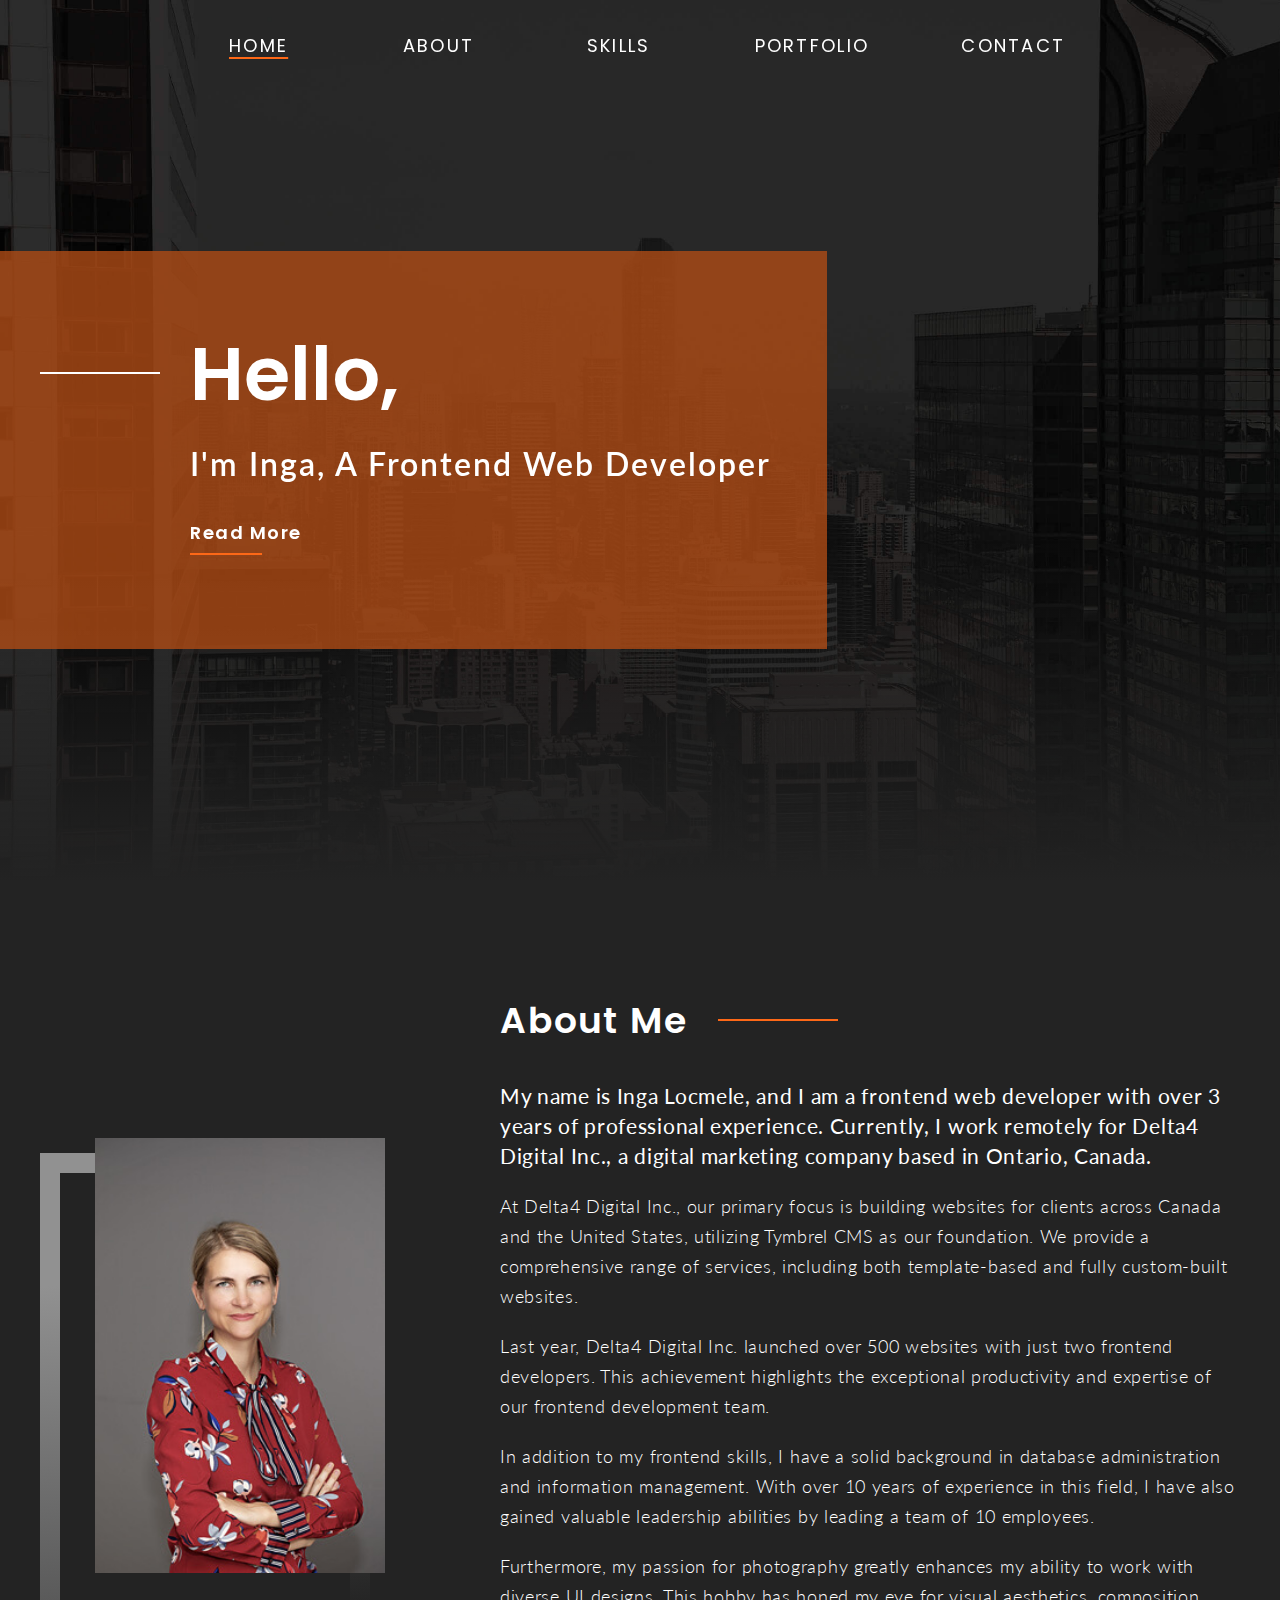
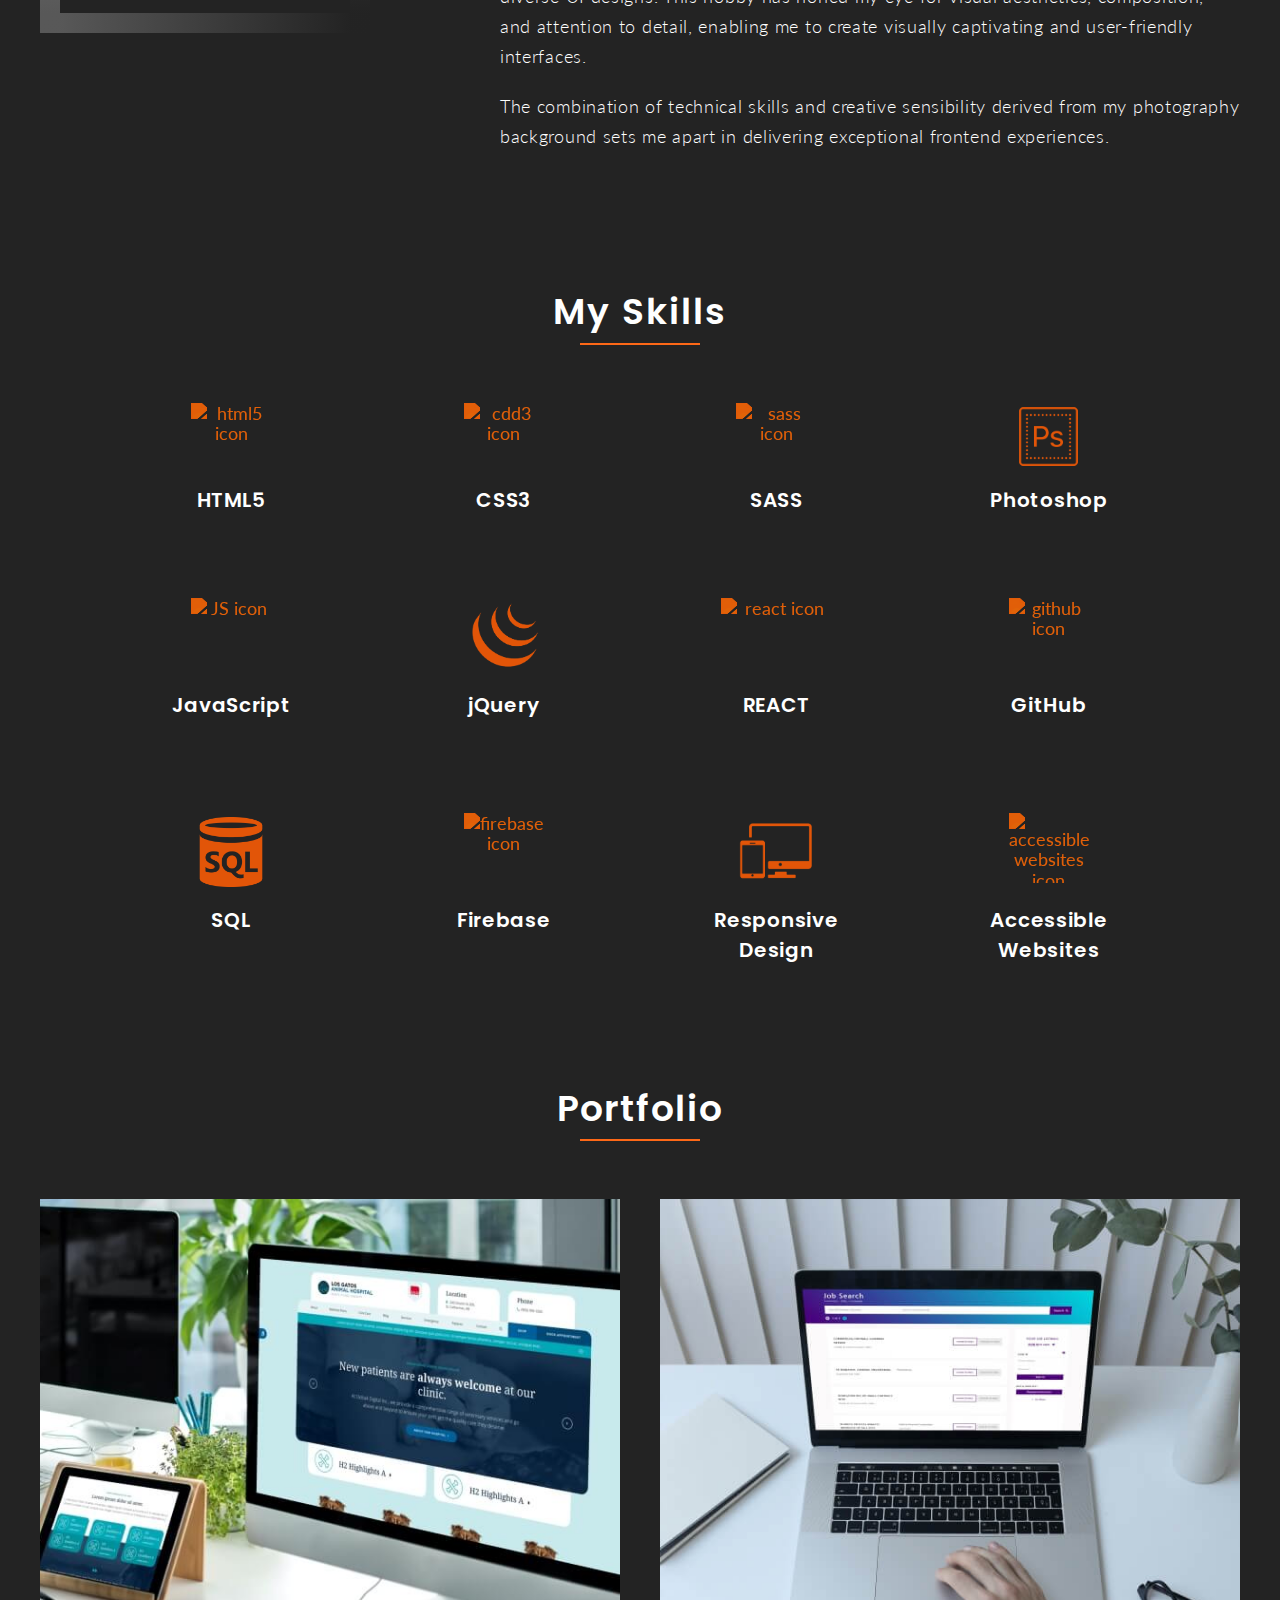
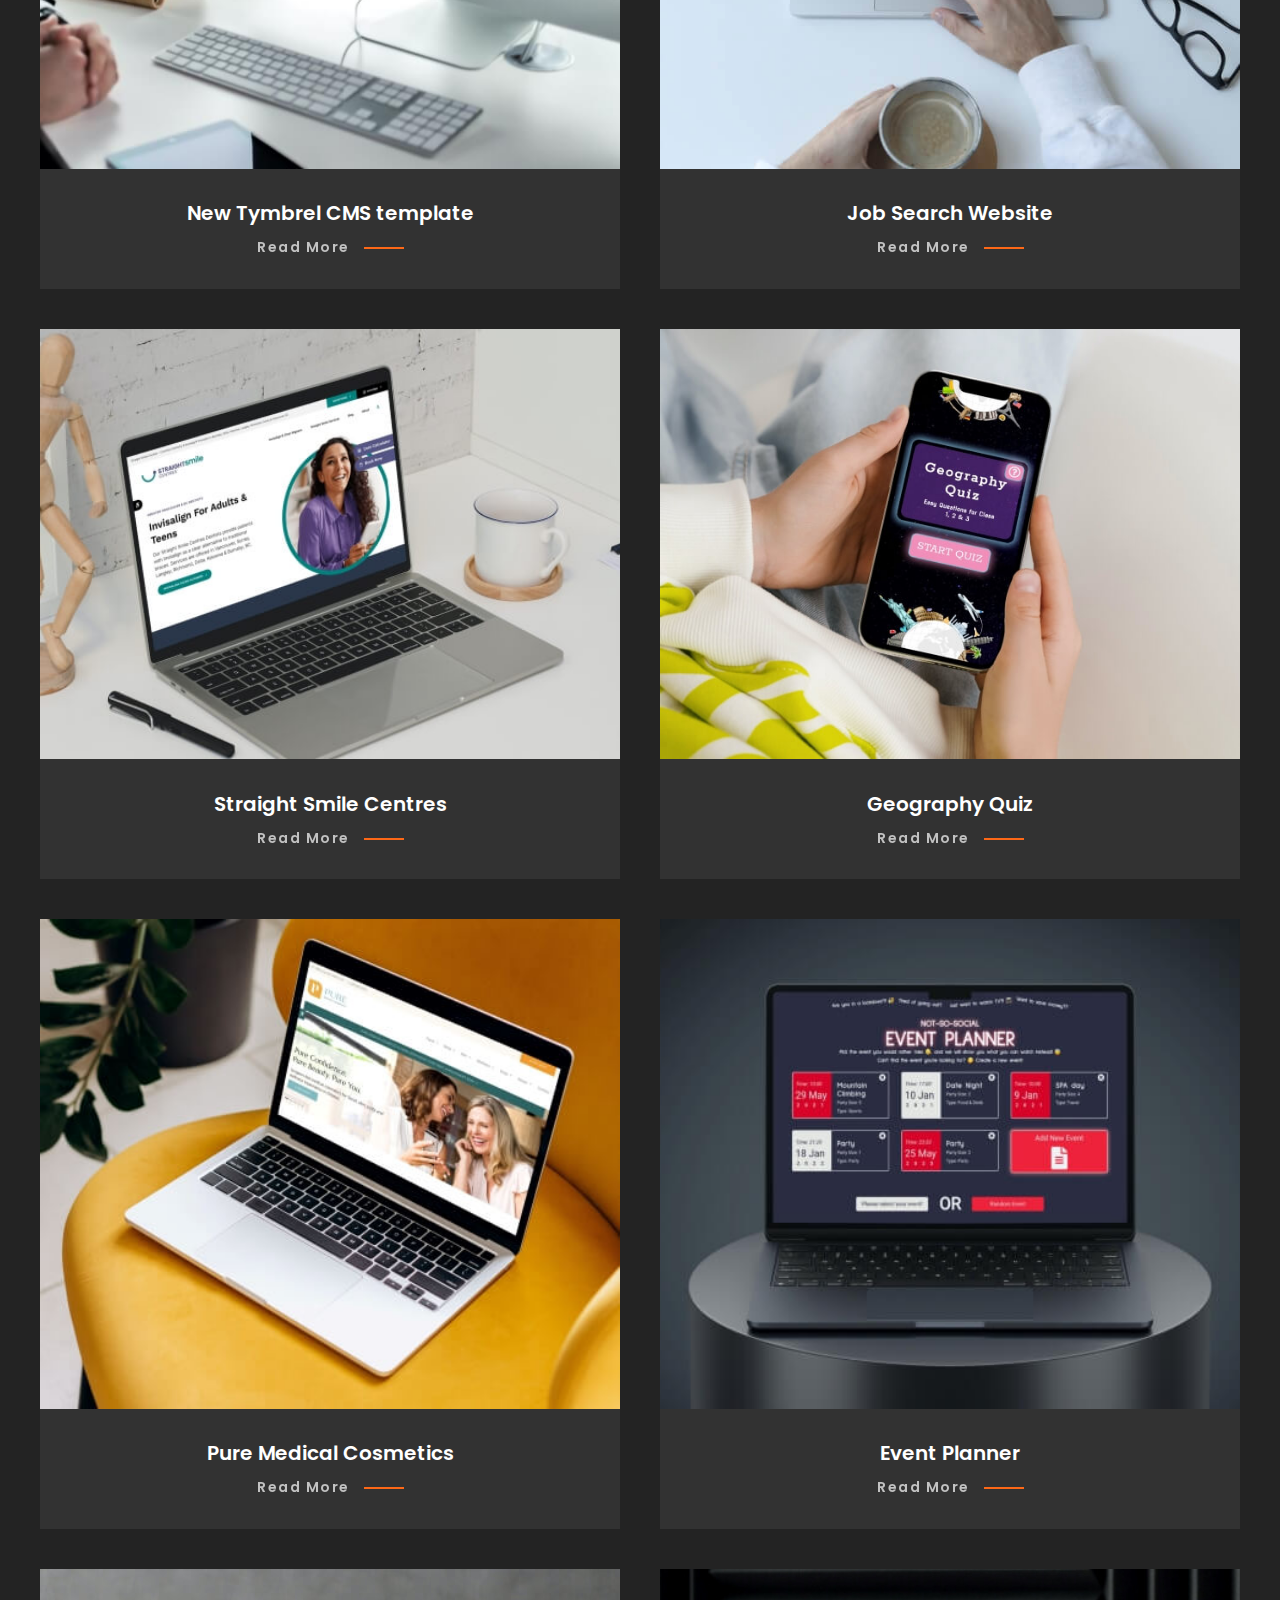
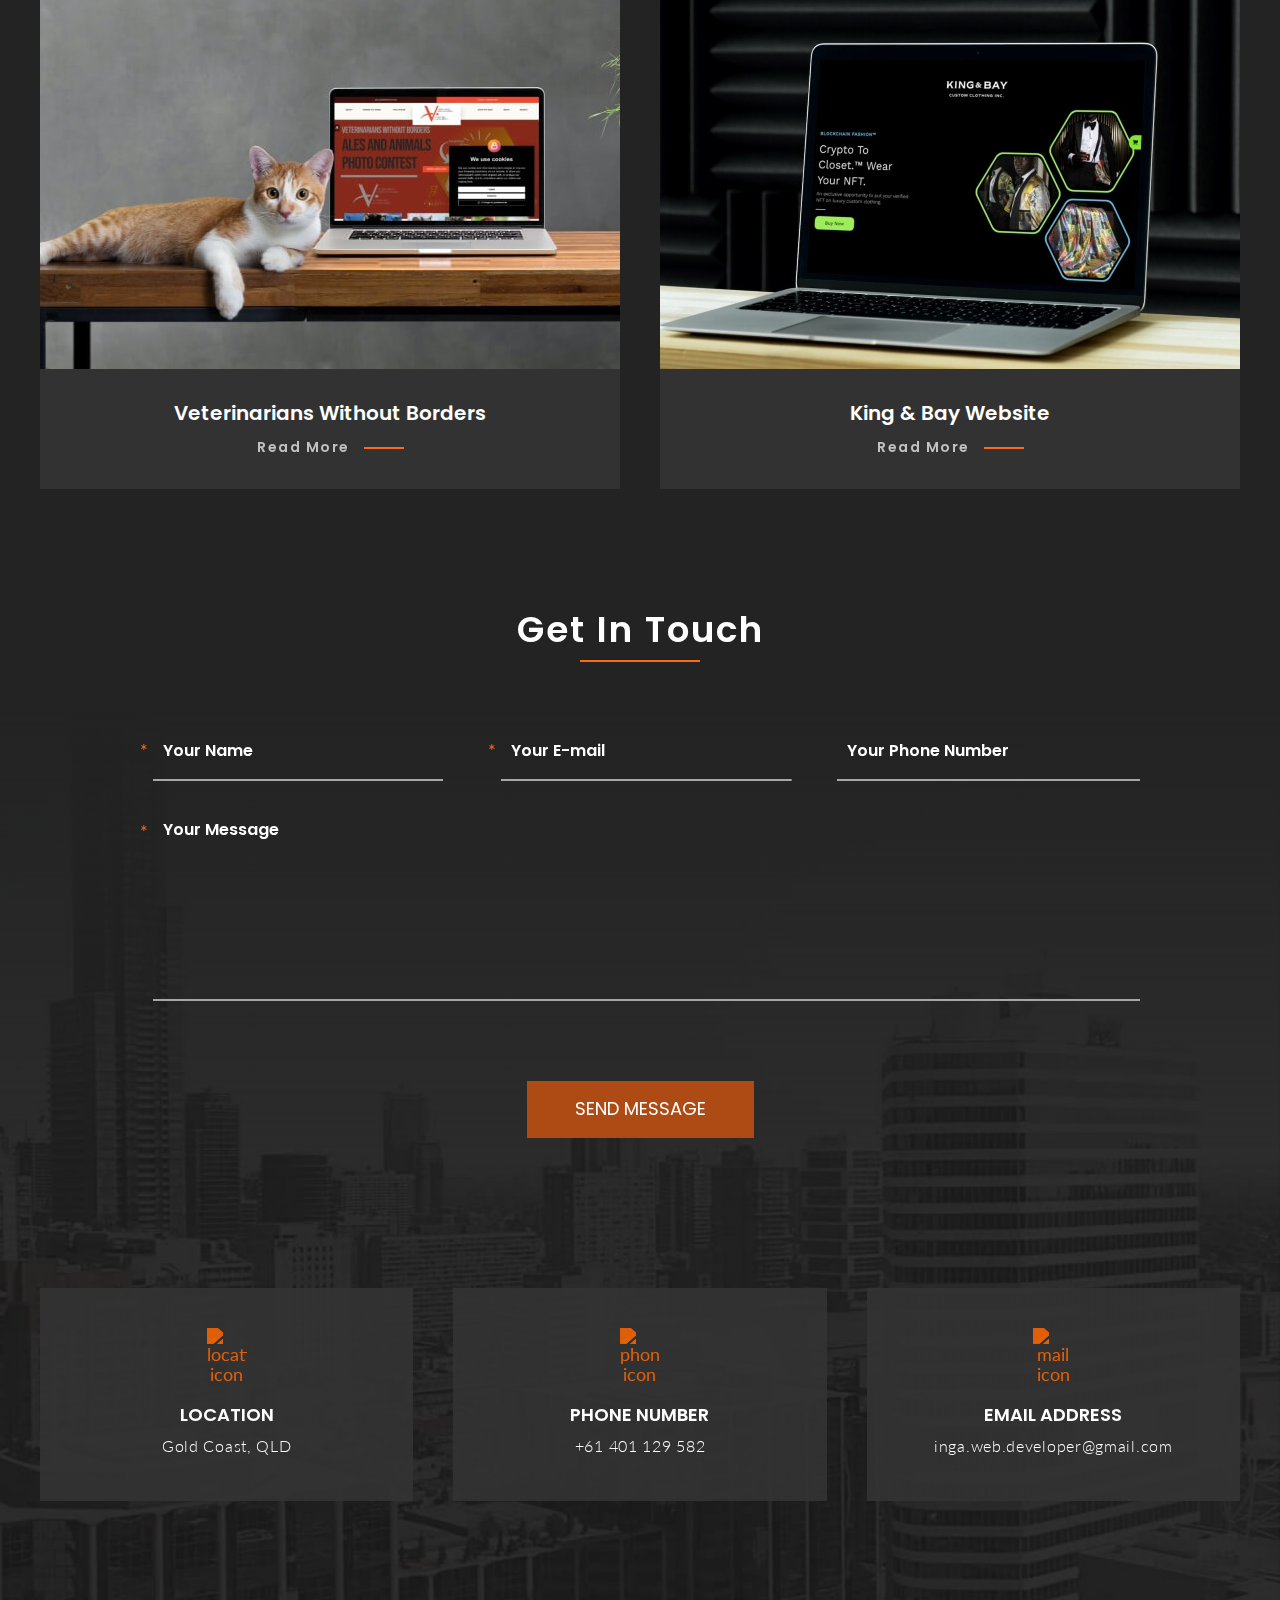
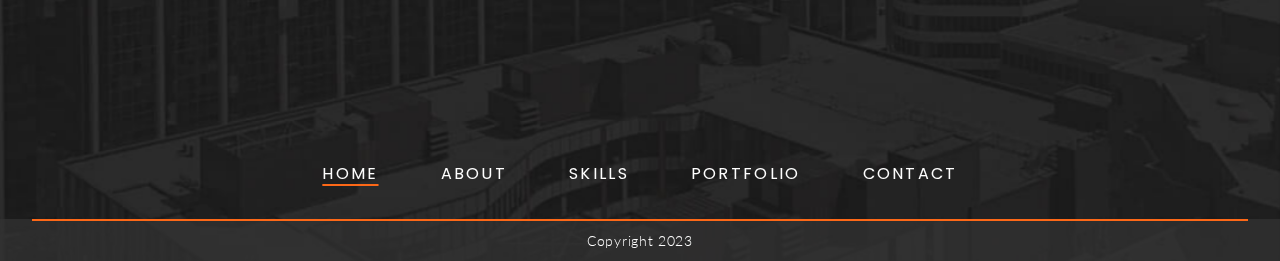
==== index.html @ c9a289b3 "new webpage" ====
<!DOCTYPE html>
<html lang="en">

<head>
    <meta charset="UTF-8">
    <meta name="viewport" content="width=device-width, initial-scale=1.0">
    <meta name="description" content="Inga Locmele's Portfolio">
    <title>Inga Locmele's Portfolio</title>
    <script src="https://kit.fontawesome.com/d50e3b07e2.js" crossorigin="anonymous"></script>
    <link rel="stylesheet" href="styles/style.css">
    <link rel="preconnect" href="https://fonts.gstatic.com">
    <link
        href="https://fonts.googleapis.com/css2?family=Lato:wght@300;400;700&family=Poppins:wght@400;600;700&display=swap"
        rel="stylesheet">
</head>

<body>
    <header class="indexHeader" id="home">
        <nav class="wrapper headerMenuDrop">
            <!-- Mobile menu -->
            <ul class="mobileMenu">
                <li>
                    <!-- Button for mobile menu only -->
                    <button>
                        <i class="fas fa-bars" aria-hidden="true"></i>
                        <span>menu</span>
                    </button>
                    <!-- Desktop menu -->
                    <ul class="mobileSubMenu">
                        <li>
                            <a href="#home"><span class="activeNav">home</span></a>
                        </li>
                        <li>
                            <a href="#about">about</a>
                        </li>
                        <li>
                            <a href="#skills">skills</a>
                        </li>
                        <li>
                            <a href="#portfolio">portfolio</a>
                        </li>
                        <li>
                            <a href="#contact">contact</a>
                        </li>
                    </ul>
                </li>
            </ul>
        </nav>
        <img src="styles/assets/IMG_1297.jpg" alt="photo of Toronto, Canada" width="2543" height="1007">
        <div class="wrapper headerText">
            <div class="headings">
                <h2>Hello,</h2>
                <h1>I'm Inga, A Frontend Web Developer</h1>
                <div class="readMore">
                    <a class="link-text" href="#about" class="linkToAbout">Read More</a>
                </div>
            </div>
        </div>
    </header>
    <main>
        <section class="aboutSection" id="about">
            <!-- <img src="styles/assets/IMG_1265_.jpg" alt="Background photo of the city" width="4000" height="2667" aria-hidden="true"> -->
            <div class="wrapper aboutSectionImgText">
                <div class="aboutImg">
                    <figure class="box box1">
                        <img src="styles/assets/IMG_1363.jpg" width="250" height="375"
                            alt="Photo of Inga, web developer" />
                    </figure>
                </div>
                <div class="aboutText">
                    <div>
                        <h2 class="h2side">About Me</h2>
                        <p class="leadin">My name is Inga Locmele, and I am a frontend web developer with over 3 years
                            of professional experience.
                            Currently, I work remotely for Delta4 Digital Inc., a digital marketing company
                            based in Ontario, Canada.</p>
                        <p>At Delta4 Digital Inc., our primary focus is building websites for clients across Canada and
                            the United States, utilizing Tymbrel CMS as our foundation.
                            We provide a comprehensive range of services, including both template-based and fully
                            custom-built websites.</p>
                        <p>Last year, Delta4 Digital Inc. launched over 500 websites with just two frontend developers.
                            This achievement highlights the exceptional productivity and expertise of our frontend
                            development team.</p>
                        <p>In addition to my frontend skills, I have a solid background in database administration and
                            information management.
                            With over 10 years of experience in this field, I have also gained valuable leadership
                            abilities by leading a team of 10 employees.</p>
                        <p>Furthermore, my passion for photography greatly enhances my ability to work with diverse UI
                            designs. This hobby has honed my eye for visual aesthetics,
                            composition, and attention to detail, enabling me to create visually captivating and
                            user-friendly interfaces.</p>
                        <p>The combination of technical skills and creative sensibility derived from my photography
                            background sets me apart in delivering exceptional frontend experiences.</p>
                    </div>
                </div>
            </div>
        </section>
        <section class="section2" id="skills">
            <div class="skills">
                <h2 class="h2center">My Skills</h2>
                <div class="skillSets">
                    <div class="eachSkill">
                        <figure aria-hidden="true">
                            <img width="1" height="1" class="filter" src="styles/assets/icons/logo-html5.svg"
                                alt="html5 icon" />
                        </figure>
                        <p>HTML5</p>
                    </div>
                    <div class="eachSkill">
                        <figure aria-hidden="true">
                            <img width="1" height="1" class="filter" src="styles/assets/icons/logo-css3.svg"
                                alt="cdd3 icon" />
                        </figure>
                        <p>CSS3</p>
                    </div>
                    <div class="eachSkill">
                        <figure aria-hidden="true">
                            <img width="1" height="1" style="height:9rem;" class="filter"
                                src="styles/assets/icons/logo-sass.svg" alt="sass icon" />
                        </figure>
                        <p>SASS</p>
                    </div>
                    <div class="eachSkill">
                        <figure aria-hidden="true">
                            <img width="7" height="8" style="width:6.5rem;" class="filter"
                                src="styles/assets/icons/kisspng-computer-icons-download-photoshop-logo-5b51d10ca42e14.7045128115320885886725.png"
                                alt="photoshop icon" />
                        </figure>
                        <p>Photoshop</p>
                    </div>
                </div>
                <div class="skillSets">
                    <div class="eachSkill">
                        <figure aria-hidden="true">
                            <img width="1" height="1" class="filter" src="styles/assets/icons/logo-javascript.svg"
                                alt="JS icon" />
                        </figure>
                        <p>JavaScript</p>
                    </div>
                    <div class="eachSkill">
                        <figure aria-hidden="true">
                            <img width="1" height="1" class="filter"
                                src="styles/assets/icons/kisspng-computer-icons-jquery-ninja-icon-5b48a418f30935.1403011215314872569955.png"
                                alt="jquery icon" />
                        </figure>
                        <p>jQuery</p>
                    </div>
                    <div class="eachSkill">
                        <figure aria-hidden="true">
                            <img width="1" height="1" style="width:11rem;height:11rem;" class="filter"
                                src="styles/assets/icons/logo-react.svg" alt="react icon" />
                        </figure>
                        <p>REACT</p>
                    </div>

                    <div class="eachSkill">
                        <figure aria-hidden="true">
                            <img width="1" height="1" class="filter" src="styles/assets/icons/logo-github.svg"
                                alt="github icon" />
                        </figure>
                        <p>GitHub</p>
                    </div>

                </div>
                <div class="skillSets">
                    <div class="eachSkill">
                        <figure aria-hidden="true">
                            <img width="1" height="1" style="width:7rem;" class="filter"
                                src="styles/assets/icons/kisspng-microsoft-sql-server-microsoft-azure-sql-database-plsql-5b1ef237023ba0.8678771915287547430092.png"
                                alt="sql icon" />
                        </figure>
                        <p>SQL</p>
                    </div>
                    <div class="eachSkill">
                        <figure aria-hidden="true">
                            <img width="1" height="1" class="filter" src="styles/assets/icons/logo-firebase.svg"
                                alt="firebase icon" />
                        </figure>
                        <p>Firebase</p>
                    </div>
                    <div class="eachSkill">
                        <figure aria-hidden="true">
                            <img width="1" height="1" class="filter"
                                src="styles/assets/icons/kisspng-responsive-web-design-web-development-respond-5b20abb64b5cf9.4984798815288677663087.png"
                                alt="responsive design icon" />
                        </figure>
                        <p>Responsive Design</p>
                    </div>
                    <div class="eachSkill">
                        <figure aria-hidden="true">
                            <img width="1" height="1" style="height:7rem;" class="filter"
                                src="styles/assets/icons/accessibility-outline.svg" alt="accessible websites icon" />
                        </figure>
                        <p>Accessible Websites</p>
                    </div>
                </div>
            </div>
        </section>
        <div class="section3Background" id="portfolio">
            <section class="section3 wrapper">

                <h2 class="h2center">Portfolio</h2>
                <div class="projectList projectListFirst">
                    <div class="row-8">

                        <div class="eachProject">
                            <figure>
                                <img src="styles/assets/new-templates.jpg" alt="New Tymbrel templates" width="1080"
                                    height="570">
                            </figure>



                            <div class="projectDescription">
                                <h3>New Tymbrel CMS template</h3>
                                <div class="readMore">
                                    <button class="link-text">Read more</button>
                                </div>
                                <div class="readMoreProject">
                                    <ul class="programsUsed">
                                        <li>CMS</li>
                                        <li>jQuery</li>
                                        <li>SASS</li>
                                        <li>Smarty</li>
                                    </ul>
                                    <p>One of my major projects at Delta4 Digital was designing and implementing over 80
                                        master templates, prioritizing responsiveness for seamless adaptation across
                                        different screen sizes and text lengths.</p>
                                    <p>In contrast to our older template, I improved the internal template setup by
                                        integrating new JS code, enabling easy mixing and matching of various template
                                        components.</p>
                                    <p>Furthermore, I added these templates to the Tymbrel CMS using Smarty, empowering
                                        content managers to efficiently manage and update the templates within the CMS
                                        environment.</p>
                                    <figure>
                                        <img src="styles/assets/new-templates.png" alt="New tymbrel templates"
                                            width="423" height="244">
                                    </figure>

                                </div>
                            </div>
                        </div>

                    </div>
                    <div class="row-4">
                        <div class="eachProject">
                            <figure>
                                <img width="510" height="570" src="styles/assets/job-search.jpg"
                                    alt="Job Search Website" />
                            </figure>
                            <div class="projectDescription">
                                <h3>Job Search Website</h3>
                                <div class="readMore">
                                    <button class="link-text">Read more</button>
                                </div>
                                <div class="readMoreProject">
                                    <ul class="programsUsed">
                                        <li>REACT</li>
                                        <li>Firebase</li>
                                        <li>CSS3</li>
                                    </ul>
                                    <p>This REACT project was developed during my studies at Juno College. I completed
                                        all the REACT coding in less than a week! The project utilizes the Adzuna API as
                                        its foundation, and all information is stored in Firebase. It offers several
                                        features:</p>
                                    <ul class="featuresList">
                                        <li>Location and keyword-based search</li>
                                        <li>User account registration</li>
                                        <li>Ability to save favorite jobs</li>
                                        <li>Remove saved listings</li>
                                        <li>Pagination</li>
                                        <li>Error handling</li>
                                    </ul>
                                    <div class="linksToProjects">
                                        <a target="_blank" rel="noopener"
                                            href="https://master--fluffy-creponne-7e8f15.netlify.app/">View Live</a>
                                        <span>||</span>
                                        <a target="_blank" rel="noopener"
                                            href="https://github.com/ingalin/jobSearchWebsite.git">GitHub</a>
                                    </div>
                                </div>
                            </div>

                        </div>
                    </div>
                </div>
                <div class="projectList projectListSecond">
                    <div class="row-3 eachProject">
                        <figure>
                            <img width="423" height="381" src="styles/assets/straight-smiles.jpg"
                                alt="Straight Smile Centres" />
                        </figure>
                        <div class="projectDescription">
                            <h3>Straight Smile Centres</h3>
                            <div class="readMore">
                                <button class="link-text">Read more</button>
                            </div>
                            <div class="readMoreProject">
                                <ul class="programsUsed">
                                    <li>CMS</li>
                                    <li>jQuery</li>
                                    <li>SASS</li>
                                    <li>Smarty</li>
                                </ul>
                                <p>I'm currently developing a custom website at Delta4 Digital, collaborating closely
                                    with the backend team. We've achieved significant improvements in the site's page
                                    speed and CLS by removing unnecessary JS code and implementing optimized CSS code
                                    with Tymbrel variables. This efficient and reusable code will enhance performance
                                    for future websites.</p>
                                <p>The website will be launching soon, and I can't wait to share it with you!</p>
                            </div>
                        </div>
                    </div>
                    <div class="row-3 eachProject">
                        <figure>
                            <img width="423" height="381" src="styles/assets/geography-quiz.jpg" alt="Geography Quiz" />
                        </figure>
                        <div class="projectDescription">
                            <h3>Geography Quiz</h3>
                            <div class="readMore">
                                <button class="link-text">Read more</button>
                            </div>
                            <div class="readMoreProject">
                                <ul class="programsUsed">
                                    <li>JQuery</li>
                                    <li>SASS</li>
                                    <li>Design</li>
                                </ul>
                                <p>Introducing a Geography Game suitable for all ages.</p>
                                <p>Each game features 30 simple questions randomly selected from a pool of 55. The
                                    answers to each question are presented in a randomized order.</p>
                                <p>With a limit of 2 mistakes allowed and decreasing time per level, don't fret!
                                    Reaching a new level earns you bonus points. Keep an eye out for globes and stars!
                                </p>
                                <div class="linksToProjects" style="margin-top:2.3rem;">
                                    <a target="_blank" rel="noopener"
                                        href="https://quizzical-gates-8f222d.netlify.app/">View Live</a>
                                    <span>||</span>
                                    <a target="_blank" rel="noopener"
                                        href="https://github.com/ingalin/geographyQuiz">GitHub</a>
                                </div>
                            </div>
                        </div>
                    </div>
                    <div class="row-3 eachProject">
                        <figure>
                            <img src="styles/assets/pure-medical.jpg" alt="Pure Medical Cosmetics website" width="423"
                                height="381">
                        </figure>
                        <div class="projectDescription">
                            <h3>Pure Medical Cosmetics</h3>
                            <div class="readMore">
                                <button class="link-text">Read more</button>
                            </div>
                            <div class="readMoreProject">
                                <ul class="programsUsed">
                                    <li>CMS</li>
                                    <li>jQuery</li>
                                    <li>SASS</li>
                                    <li>Smarty</li>
                                </ul>
                                <p>I contributed to the development of a custom-built website for Pure Medical
                                    Cosmetics, an Ottawa-based clinic. As part of the Delta4 Digital team, I wrote CSS
                                    and JS code for the templates and integrated them into the Tymbrel
                                    platform. Together, we created a visually appealing and cohesive website, enabling
                                    the clinic to establish a strong online presence and effectively engage
                                    with their audience.</p>

                                <div class="linksToProjects" style="margin-top:2.3rem;">
                                    <a target="_blank" rel="noopener"
                                        href="https://www.puremedicalcosmetics.com/site/home">View Live</a>
                                </div>
                            </div>
                        </div>
                    </div>
                    <div class="row-3 eachProject">
                        <figure>
                            <img src="styles/assets/event-planner.jpg" alt="Event Planner" width="423" height="381">
                        </figure>
                        <div class="projectDescription">
                            <h3>Event Planner</h3>
                            <div class="readMore">
                                <button class="link-text">Read more</button>
                            </div>
                            <div class="readMoreProject">
                                <ul class="programsUsed">
                                    <li>REACT</li>
                                    <li>Firebase</li>
                                    <li>SASS</li>
                                    <li>Design</li>
                                </ul>
                                <p>I developed this fun REACT project called "NOT-SO-SOCIAL Event Planner" as part of a
                                    team of four people during my studies at Juno College. It allows you to add unwanted
                                    events and replace them with TV shows if you prefer.</p>
                                <p>You can add or remove events and filter TV shows by genres. The site is built using
                                    REACT, Firebase, and the TVMAZE API.</p>
                                <div class="linksToProjects" style="margin-top:2.3rem;">
                                    <a target="_blank" rel="noopener"
                                        href="https://cranky-kilby-29816c.netlify.app/">View Live</a>
                                    <span>||</span>
                                    <a target="_blank" rel="noopener"
                                        href="https://github.com/ingalin/ingaLocmeleProjectSix">GitHub</a>
                                </div>
                            </div>
                        </div>
                    </div>
                    <div class="row-3 eachProject">
                        <figure>
                            <img src="styles/assets/vets-without-borders.jpg" alt="Vets Without borders website"
                                width="423" height="381">
                        </figure>
                        <div class="projectDescription">
                            <h3>Veterinarians Without Borders</h3>
                            <div class="readMore">
                                <button class="link-text">Read more</button>
                            </div>
                            <div class="readMoreProject">
                                <ul class="programsUsed">
                                    <li>CMS</li>
                                    <li>jQuery</li>
                                    <li>SASS</li>
                                </ul>
                                <p>This is a custom website for Veterinarians Without Borders, a non-profit charitable
                                    organization that focuses on animal health as a way to improve the health of
                                    communities. The site is managed on the Tymbrel
                                    platform by the client, and I have created custom home page templates for it.</p>
                                <div class="linksToProjects" style="margin-top:2.3rem;">
                                    <a target="_blank" rel="noopener"
                                        href="https://www.vetswithoutborders.ca/site/home">View Live</a>
                                </div>
                            </div>
                        </div>
                    </div>
                    <div class="row-3 eachProject">
                        <figure>
                            <img src="styles/assets/king.jpg" alt="King & Bay Websit" width="423" height="381">
                        </figure>
                        <div class="projectDescription">
                            <h3>King & Bay Website</h3>
                            <div class="readMore">
                                <button class="link-text">Read more</button>
                            </div>
                            <div class="readMoreProject">
                                <ul class="programsUsed">
                                    <li>CMS</li>
                                    <li>jQuery</li>
                                    <li>SASS</li>
                                </ul>
                                <p>
                                    This is a client-managed website using custom Tymbrel templates. Despite its small
                                    size, the website boasts multiple features such as two sliders, video integration,
                                    pop-ups, and an online store. To meet the specific requirements, I developed
                                    completely original slider JS code. It was a challenging project with a tight
                                    deadline, but I successfully completed all the coding within 3 days.</p>
                                <div class="linksToProjects" style="margin-top:2.3rem;">
                                    <a target="_blank" rel="noopener"
                                        href="https://www.kingandbaynftclothing.com/site/home">View Live</a>
                                </div>
                            </div>
                        </div>
                    </div>
                </div>
            </section>
        </div>
    </main>
    <div class="footerBackground">
        <img src="styles/assets/IMG_1489.jpg" alt="background image of a city" width="1700" height="800">
        <footer id="contact">
            <div class="wrapper">
                <h2 class="h2center">Get In Touch</h2>
                <form action="https://formspree.io/f/xleopvdd" method="POST">
                    <div class="inputFields">
                        <div class="requiredFields">
                            <label for="name"><span class="srOnly">Your Name</span>*</label>
                            <input type="text" id="name" name="name" placeholder="Your Name" required>
                        </div>
                        <div class="requiredFields">
                            <label for="email"><span class="srOnly">Your E-mail</span>*</label>
                            <input type="email" id="email" name="email" placeholder="Your E-mail" required>
                        </div>
                        <label for="tel" class="srOnly">Your Phone Number</label>
                        <input type="tel" id="tel" name="tel" class="tel" placeholder="Your Phone Number">
                    </div>
                    <div class="textareaInput">
                        <label for="message"><span class="srOnly">Your Message</span>*</label>
                        <textarea name="message" id="message" placeholder="Your Message" required
                            maxlength="1000"></textarea>
                    </div>
                    <div class="submitButton">
                        <button class="submit" type="submit">Send Message</button>
                    </div>
                </form>
                <div class="contact">
                    <div class="contactInfo">
                        <figure aria-hidden="true">
                            <img width="40" height="40" class="filter" src="styles/assets/icons/location-outline.svg"
                                alt="location icon" />
                        </figure>
                        <div class="contactDetails">
                            <h3>location</h3>
                            <p>Gold Coast, QLD</p>
                        </div>
                    </div>
                    <div class="contactInfo">
                        <figure aria-hidden="true">
                            <img width="40" height="40" class="filter" src="styles/assets/icons/call-outline.svg"
                                alt="phone icon" />
                        </figure>
                        <div class="contactDetails">
                            <h3>phone number</h3>
                            <a itemprop="telephone" content="+61401129582" href="tel:61401129582">+61 401 129 582</a>
                        </div>
                    </div>
                    <div class="contactInfo">
                        <figure aria-hidden="true">
                            <img width="40" height="40" class="filter" src="styles/assets/icons/mail-outline.svg"
                                alt="mail icon" />
                        </figure>
                        <div class="contactDetails">
                            <h3>email address</h3>
                            <a href="mailto:inga.web.developer@gmail.com">inga.web.developer@gmail.com</a>
                        </div>
                    </div>
                </div>
                <!-- Icons, links open in separate pages -->
                <ul class="icons">
                    <li>
                        <a href="https://github.com/ingalin" target="_blank" rel="noopener"
                            aria-label="Inga's GitHub page">
                            <i class="fa fa-github" aria-hidden="true"></i>

                        </a>
                    </li>
                    <li>
                        <a href="https://www.linkedin.com/in/inga-locmele-web-developer" target="_blank" rel="noopener"
                            aria-label="Inga's Linkedin page">
                            <i aria-hidden="true" class="fab fa-linkedin-in"></i>
                        </a>
                    </li>
                    <li>
                        <a href="https://www.instagram.com/inga.lin" target="_blank" rel="noopener"
                            aria-label="Inga's Instagram page">
                            <i aria-hidden="true" class="fab fa-instagram"></i>
                        </a>
                    </li>
                    <li>
                        <a href="https://twitter.com/ingalin1" target="_blank" rel="noopener"
                            aria-label="Inga's Twitter page">
                            <i aria-hidden="true" class="fab fa-twitter"></i>
                        </a>
                    </li>
                    <li>
                        <a href="https://www.facebook.com/inga.locmele.10/" target="_blank" rel="noopener"
                            aria-label="Inga's Facebook page">
                            <i aria-hidden="true" class="fab fa-facebook-f"></i>
                        </a>
                    </li>
                </ul>
            </div>
            <nav class="wrapper footerMenu">
                <ul class="mobileSubMenu">
                    <li>
                        <a href="#home"><span class="activeNav">home</span></a>
                    </li>
                    <li>
                        <a href="#about">about</a>
                    </li>
                    <li>
                        <a href="#skills">skills</a>
                    </li>
                    <li>
                        <a href="#portfolio">portfolio</a>
                    </li>
                    <li>
                        <a href="#contact">contact</a>
                    </li>
                </ul>
            </nav>
        </footer>
        <div class="copyright">
            <div class="copyrightBorder">
                <p>Copyright 2023</p>
            </div>
        </div>
    </div>
    <script>
        document.addEventListener('DOMContentLoaded', function () {
            var slideInElement = document.getElementsByClassName("headerText")[0];
            slideInElement.classList.add("slideIn");
        }, false);

    </script>
</body>

</html>
---- styles/style.css ----
html{line-height:1.15;-ms-text-size-adjust:100%;-webkit-text-size-adjust:100%}body{margin:0}article,aside,footer,header,nav,section{display:block}h1{font-size:2em;margin:.67em 0}figcaption,figure,main{display:block}figure{margin:1em 40px}hr{-webkit-box-sizing:content-box;box-sizing:content-box;height:0;overflow:visible}pre{font-family:monospace,monospace;font-size:1em}a{background-color:rgba(0,0,0,0);-webkit-text-decoration-skip:objects}abbr[title]{border-bottom:none;text-decoration:underline;-webkit-text-decoration:underline dotted;text-decoration:underline dotted}b,strong{font-weight:inherit}b,strong{font-weight:bolder}code,kbd,samp{font-family:monospace,monospace;font-size:1em}dfn{font-style:italic}mark{background-color:#ff0;color:#000}small{font-size:80%}sub,sup{font-size:75%;line-height:0;position:relative;vertical-align:baseline}sub{bottom:-0.25em}sup{top:-0.5em}audio,video{display:inline-block}audio:not([controls]){display:none;height:0}img{border-style:none}svg:not(:root){overflow:hidden}button,input,optgroup,select,textarea{font-family:sans-serif;font-size:100%;line-height:1.15;margin:0}button,input{overflow:visible}button,select{text-transform:none}button,html [type=button],[type=reset],[type=submit]{-webkit-appearance:button}button::-moz-focus-inner,[type=button]::-moz-focus-inner,[type=reset]::-moz-focus-inner,[type=submit]::-moz-focus-inner{border-style:none;padding:0}button:-moz-focusring,[type=button]:-moz-focusring,[type=reset]:-moz-focusring,[type=submit]:-moz-focusring{outline:1px dotted ButtonText}fieldset{padding:.35em .75em .625em}legend{-webkit-box-sizing:border-box;box-sizing:border-box;color:inherit;display:table;max-width:100%;padding:0;white-space:normal}progress{display:inline-block;vertical-align:baseline}textarea{overflow:auto}[type=checkbox],[type=radio]{-webkit-box-sizing:border-box;box-sizing:border-box;padding:0}[type=number]::-webkit-inner-spin-button,[type=number]::-webkit-outer-spin-button{height:auto}[type=search]{-webkit-appearance:textfield;outline-offset:-2px}[type=search]::-webkit-search-cancel-button,[type=search]::-webkit-search-decoration{-webkit-appearance:none}::-webkit-file-upload-button{-webkit-appearance:button;font:inherit}details,menu{display:block}summary{display:list-item}canvas{display:inline-block}template{display:none}[hidden]{display:none}html{-webkit-box-sizing:border-box;box-sizing:border-box}*,*:before,*:after{-webkit-box-sizing:inherit;box-sizing:inherit}.srOnly{position:absolute;width:1px;height:1px;margin:-1px;border:0;padding:0;white-space:nowrap;-webkit-clip-path:inset(100%);clip-path:inset(100%);clip:rect(0 0 0 0);overflow:hidden}*{padding:0;margin:0}html{font-size:62.5%}.wrapper{max-width:165rem;width:calc(100% - 8rem);margin:0 auto}@media screen and (max-width: 640px){.wrapper{width:calc(100% - 4rem)}}body{font-family:"Lato",sans-serif;font-size:1.8rem;color:#fff;background-color:#232323}img{max-width:100%;height:auto;display:block;max-height:100%}figure{margin:0}.link-primary,nav ul li a,button{font-family:"Poppins",sans-serif;font-size:1.8rem;text-decoration:none;padding:1.5rem 3rem;border:.1rem rgba(0,0,0,0) solid}.link-primary:hover,nav ul li a:hover,.link-primary:focus,nav ul li a:focus,button:hover,button:focus{background:#000;border:.1rem #fff solid;text-decoration:underline;text-decoration-color:#fd6817;text-underline-offset:.5rem;text-decoration-thickness:.2rem}button{cursor:pointer}.link-text{font-family:"Poppins",sans-serif;font-size:1.8rem;color:#fff;text-decoration:none;padding:1.5rem 0 0;position:relative;font-weight:600;letter-spacing:.15rem;text-transform:capitalize}.link-text:hover,.link-text:focus{color:#fe8f54}ul{list-style:none}p,.contactDetails a{font-weight:300;line-height:3rem;letter-spacing:.07rem}p.leadin,.contactDetails a.leadin{font-size:2.1rem;font-weight:400}h1,h2,h3,h4,.contact h3,.eachProject .projectDescription h3,.eachSkill p,.eachSkill .contactDetails a,.contactDetails .eachSkill a,h5{font-weight:600}h1{font-family:"Lato",sans-serif;font-size:3.2rem;letter-spacing:.2rem;line-height:5rem}h2{font-family:"Poppins",sans-serif;font-size:7.5rem}@media(max-width: 768px){h2{font-size:6rem}h1{font-size:2.5rem}}@media(max-width: 500px){h1{font-size:2.2rem;line-height:1.7}}section h2,footer h2{font-family:"Poppins",sans-serif;font-size:3.6rem;letter-spacing:.2rem;margin-bottom:2rem;position:relative}section h2:after,footer h2:after{content:"";width:12rem;height:.2rem;background:#fd6817;display:inline-block}@media screen and (min-width: 421px){.h2side:after{position:relative;bottom:1.2rem;margin-left:3rem;right:0}}@media screen and (max-width: 420px){.h2side{margin-bottom:2rem !important}.h2side:after{position:absolute;bottom:-1.2rem;left:0}}.h2center{margin-bottom:7rem;text-align:center}.h2center:after{position:absolute;bottom:-1.2rem;left:50%;-webkit-transform:translate(-50%, 0);transform:translate(-50%, 0);margin-left:0}h4,.contact h3,.eachProject .projectDescription h3,.eachSkill p,.eachSkill .contactDetails a,.contactDetails .eachSkill a{font-family:"Poppins",sans-serif;font-size:2rem}.filter{-webkit-filter:invert(47%) sepia(87%) saturate(4487%) hue-rotate(4deg) brightness(94%) contrast(94%);filter:invert(47%) sepia(87%) saturate(4487%) hue-rotate(4deg) brightness(94%) contrast(94%)}.filterWhite{-webkit-filter:brightness(0) invert(1);filter:brightness(0) invert(1)}@-webkit-keyframes programs{0%{left:3rem}100%{left:0}}@keyframes programs{0%{left:3rem}100%{left:0}}@-webkit-keyframes animateSkills{10%,90%{-webkit-transform:translate3d(-0.1rem, 0, 0);transform:translate3d(-0.1rem, 0, 0)}20%,80%{-webkit-transform:translate3d(0.2rem, 0, 0);transform:translate3d(0.2rem, 0, 0)}30%,50%,70%{-webkit-transform:translate3d(-0.4rem, 0, 0);transform:translate3d(-0.4rem, 0, 0)}40%,60%{-webkit-transform:translate3d(0.4rem, 0, 0);transform:translate3d(0.4rem, 0, 0)}}@keyframes animateSkills{10%,90%{-webkit-transform:translate3d(-0.1rem, 0, 0);transform:translate3d(-0.1rem, 0, 0)}20%,80%{-webkit-transform:translate3d(0.2rem, 0, 0);transform:translate3d(0.2rem, 0, 0)}30%,50%,70%{-webkit-transform:translate3d(-0.4rem, 0, 0);transform:translate3d(-0.4rem, 0, 0)}40%,60%{-webkit-transform:translate3d(0.4rem, 0, 0);transform:translate3d(0.4rem, 0, 0)}}.programsUsed,.moreInfoHover h3{position:relative;-webkit-animation-name:programs;animation-name:programs;-webkit-animation-duration:.5s;animation-duration:.5s;-webkit-animation-timing-function:ease-out;animation-timing-function:ease-out}.eachSkill figure:hover,.filterWhite:hover,.eachSkill figure:focus,.filterWhite:focus{-webkit-animation:animateSkills .82s cubic-bezier(0.36, 0.07, 0.19, 0.97) both;animation:animateSkills .82s cubic-bezier(0.36, 0.07, 0.19, 0.97) both;-webkit-transform:translate3d(0, 0, 0);transform:translate3d(0, 0, 0);-webkit-backface-visibility:hidden;backface-visibility:hidden;-webkit-perspective:100rem;perspective:100rem}.indexHeader{background-color:#333;min-height:85.5rem;height:100vh;display:-webkit-box;display:-ms-flexbox;display:flex;-webkit-box-orient:vertical;-webkit-box-direction:normal;-ms-flex-direction:column;flex-direction:column;-webkit-box-pack:center;-ms-flex-pack:center;justify-content:center}@media screen and (max-width: 1366px){.indexHeader{min-height:70rem}}header{position:relative}header>img{position:absolute;top:0;left:0;-o-object-fit:cover;object-fit:cover;width:100%;height:100%;mix-blend-mode:difference;z-index:1}header:after{content:"";display:block;position:absolute;bottom:0;left:0;width:100%;height:40%;background:-webkit-gradient(linear, left top, left bottom, from(transparent), color-stop(95%, #232323));background:linear-gradient(transparent, #232323 95%);z-index:2}.headerText{display:-webkit-box;display:-ms-flexbox;display:flex;position:relative;left:-1000rem;z-index:3}@media screen and (max-width: 500px){.headerText{left:-70rem}}.headerText.slideIn{left:0;-webkit-transition:left 1.8s ease;transition:left 1.8s ease}.headerText h1{margin:2.2rem 0 3.2rem}.headings{margin-left:0;display:-webkit-box;display:-ms-flexbox;display:flex;-webkit-box-orient:vertical;-webkit-box-direction:normal;-ms-flex-direction:column;flex-direction:column;-webkit-box-pack:center;-ms-flex-pack:center;justify-content:center;padding:14rem 6rem 16.5rem 0;width:calc((100% - 8rem)/3*2 + 4rem);position:relative}.headings:after{content:"";position:absolute;top:0;right:0;width:calc((100% - 8rem)/3*2 + 4rem + 50vw);height:100%;background-color:rgba(174,75,21,.8)}@media screen and (max-width: 1366px){.headings{padding:8rem 4rem 10.5rem 0}}@media screen and (max-width: 950px){.headings{width:90%}}@media screen and (max-width: 500px){.headings{padding:6rem 2rem 8.5rem 0;width:100%}}@media screen and (max-width: rem(350)){.headings{padding:4rem 2rem 4.5rem 0;margin-left:0}}.headings>*{z-index:1;position:relative}@media screen and (min-width: 769px){.headings h2:before{content:"";height:.2rem;background:#fff;display:inline-block;width:12rem;position:relative;bottom:2.6rem;left:0;margin-right:3rem}}@media screen and (min-width: 769px){.headings>*:not(h2){margin-left:15rem}}.headings .readMore a:before{position:absolute;content:"";height:.2rem;bottom:-1rem;left:0;width:45%;background:#fd6817}.headings .readMore a:after{content:"";display:inline-block;font:normal normal normal 14px/1 FontAwesome;font-size:inherit;text-rendering:auto;-webkit-font-smoothing:antialiased;-moz-osx-font-smoothing:grayscale;content:"";font-size:2.2rem;padding-left:3rem;position:relative;top:.25rem}@media screen and (max-width: 76.8rem){.headings .readMore a:after{padding-left:2rem}}.headings .readMore a:hover,.headings .readMore a:focus{color:#fff}.headings .readMore a:hover:after,.headings .readMore a:focus:after{-webkit-animation:vertical-shaking .8s infinite;animation:vertical-shaking .8s infinite}@-webkit-keyframes vertical-shaking{0%{-webkit-transform:translateY(0.5rem);transform:translateY(0.5rem)}50%{-webkit-transform:translateY(-0.5rem);transform:translateY(-0.5rem)}100%{-webkit-transform:translateY(0.5rem);transform:translateY(0.5rem)}}@keyframes vertical-shaking{0%{-webkit-transform:translateY(0.5rem);transform:translateY(0.5rem)}50%{-webkit-transform:translateY(-0.5rem);transform:translateY(-0.5rem)}100%{-webkit-transform:translateY(0.5rem);transform:translateY(0.5rem)}}header nav{padding-top:2rem}header nav{position:absolute;top:0;left:50%;-webkit-transform:translate(-50%, 0);transform:translate(-50%, 0);z-index:4}.activeNav{text-decoration:underline;text-underline-offset:.5rem;text-decoration-thickness:.2rem;text-decoration-color:#fd6817}.mobileMenu button{display:none}nav ul{display:-webkit-box;display:-ms-flexbox;display:flex;-webkit-box-pack:center;-ms-flex-pack:center;justify-content:center;gap:3rem}@media screen and (max-width: 1024px){nav ul{gap:1rem}footer nav ul{gap:.2rem;-ms-flex-wrap:wrap;flex-wrap:wrap}}nav ul li a{color:#fff;text-transform:uppercase;letter-spacing:.23rem;min-width:15rem;display:block;text-align:center}footer nav ul li a{font-size:1.6rem;padding-left:1.5rem;padding-right:1.5rem;min-width:auto}@media screen and (max-width: 1024px){nav ul li a{min-width:12rem}}@media(max-width: 950px){.headerMenuDrop .mobileMenu{display:-webkit-box;display:-ms-flexbox;display:flex;-webkit-box-orient:vertical;-webkit-box-direction:normal;-ms-flex-direction:column;flex-direction:column;-webkit-box-align:end;-ms-flex-align:end;align-items:flex-end}.headerMenuDrop .mobileMenu button{text-transform:uppercase;display:block;border:none;background:none;padding:.5rem 2rem .5rem 10rem;border:.3rem solid rgba(0,0,0,0);display:-webkit-box;display:-ms-flexbox;display:flex;-webkit-box-align:center;-ms-flex-align:center;align-items:center;color:#fff;text-decoration:none}.headerMenuDrop .mobileMenu button i{font-size:4rem}.headerMenuDrop .mobileMenu button span{margin-left:1.5rem}.headerMenuDrop .mobileMenu li{position:relative}.headerMenuDrop .mobileMenu li a{display:inline-block;padding-top:2rem;padding-bottom:2rem;color:rgba(35,35,35,.85);background-color:#fff;text-align:left}.headerMenuDrop .mobileMenu button:focus-within i{color:#fd6817}.headerMenuDrop ul.mobileSubMenu{display:none;position:absolute;top:0;left:0;right:0;z-index:1;margin:0;padding:0}.headerMenuDrop .mobileMenu li:focus-within ul.mobileSubMenu{display:block;z-index:2}.headerMenuDrop .mobileSubMenu li{display:block;margin:0}.headerMenuDrop ul.mobileSubMenu li a{width:100%;margin:0}.headerMenuDrop .mobileSubMenu li:focus-within a,.headerMenuDrop .mobileSubMenu li:hover a{color:#fff;background-color:#000;border-color:#fd6817}.headerMenuDrop .mobileMenu li:focus-within .middleList{display:none}.headerMenuDrop .mobileMenu li:focus-within li:nth-child(2),.headerMenuDrop .mobileMenu li:focus-within li:nth-child(5){border-top:none}.headerMenuDrop .mobileMenu li:focus-within li:nth-child(2){border-bottom:none}}.aboutSection{padding:10rem 0;position:relative}@media screen and (max-width: 1024px){.aboutSection{padding:2rem 0 6rem}}.aboutSectionImgText{display:-webkit-box;display:-ms-flexbox;display:flex;-webkit-box-pack:justify;-ms-flex-pack:justify;justify-content:space-between;height:100%;position:relative;z-index:1}@media screen and (max-width: 950px){.aboutSectionImgText{-webkit-box-orient:vertical;-webkit-box-direction:normal;-ms-flex-direction:column;flex-direction:column;-webkit-box-align:start;-ms-flex-align:start;align-items:flex-start}.aboutSectionImgText .aboutText{width:100%}.aboutSectionImgText .aboutImg{margin-bottom:4rem;padding-right:0}}.aboutText{width:calc(65% - 8rem);display:-webkit-box;display:-ms-flexbox;display:flex;-webkit-box-orient:vertical;-webkit-box-direction:normal;-ms-flex-direction:column;flex-direction:column}.aboutText h3{margin:0 0 1rem}.aboutText p,.aboutText .contactDetails a,.contactDetails .aboutText a{padding-top:2rem}.aboutImg{display:-webkit-box;display:-ms-flexbox;display:flex;-webkit-box-pack:center;-ms-flex-pack:center;justify-content:center;-webkit-box-align:center;-ms-flex-align:center;align-items:center;padding-right:5rem}@media screen and (min-width: 769px){.aboutImg{padding-top:3.5rem}}.aboutImg img{margin:-6rem 0 0 6rem;width:33rem}.box{width:33rem;height:48rem}.box1{border:2rem solid;border-image-source:linear-gradient(135deg, rgba(255, 255, 255, 0.5) 15%, rgba(35, 35, 35, 0.3));border-image-slice:1}@media(max-width: 1280px){.aboutText{width:calc(65% - 4rem);padding-top:0}.aboutImg img{margin:-3.5rem 0 0 3.5rem}}@media(max-width: 500px){.aboutSection{padding:4rem 0}.box{width:20rem;height:28rem}.box1{border:1rem solid;border-image-source:linear-gradient(135deg, rgba(255, 255, 255, 0.5) 35%, rgba(35, 35, 35, 0.3));border-image-slice:1}}.section2{display:-webkit-box;display:-ms-flexbox;display:flex;-webkit-box-pack:justify;-ms-flex-pack:justify;justify-content:space-between;position:relative}@media screen and (min-width: 1451px){.section2:after,.section2:before{content:"";display:block;border-width:2rem 0 2rem 2rem;border-style:solid;border-image-slice:1;position:absolute;right:0;opacity:.6}.section2:after{width:5%;height:calc(30% + 20rem);border-image-source:linear-gradient(-135deg, #ffffff 15%, #fd6817);z-index:3;top:-8rem}}@media screen and (min-width: 1451px)and (max-width: 1024px){.section2:after{width:6rem;height:24rem}}@media screen and (min-width: 1451px){.section2:before{top:0;width:calc(5% + 6rem);height:30%;border-image-source:linear-gradient(135deg, rgba(255, 255, 255, 0.5) 35%, rgba(35, 35, 35, 0.3));z-index:2}}@media screen and (min-width: 1451px)and (max-width: 1024px){.section2:before{width:10rem;height:18rem}}.skills{max-width:112rem;width:100%;margin:0 auto;display:-webkit-box;display:-ms-flexbox;display:flex;-webkit-box-orient:vertical;-webkit-box-direction:normal;-ms-flex-direction:column;flex-direction:column;-webkit-box-pack:justify;-ms-flex-pack:justify;justify-content:space-between;padding:10rem 2rem}@media screen and (max-width: 1450px){.skills{padding:4rem 2rem 6rem}}@media screen and (max-width: 530px){.skills{padding-bottom:4rem}}.skills figure{width:12rem;margin:0;height:50%;display:-webkit-box;display:-ms-flexbox;display:flex;-webkit-box-pack:center;-ms-flex-pack:center;justify-content:center}.skills figure img{width:8rem;height:8rem;-o-object-fit:contain;object-fit:contain}.skills p,.skills .contactDetails a,.contactDetails .skills a{margin-top:1.5rem;max-width:14rem}@media screen and (max-width: 350px){.skills p,.skills .contactDetails a,.contactDetails .skills a{font-size:1.6rem}}@media screen and (min-width: 1451px){.skills:after,.skills:before{content:"";display:block;border-width:2rem 2rem 2rem 0;border-style:solid;border-image-slice:1;position:absolute;left:0;opacity:.6}}@media screen and (min-width: 1451px)and (max-width: 1190px){.skills:after,.skills:before{display:none}}@media screen and (min-width: 1451px){.skills:after{width:5%;height:30%;border-image-source:linear-gradient(-135deg, #fd6817 15%, #ffffff);z-index:3;bottom:5rem}}@media screen and (min-width: 1451px)and (max-width: 1024px){.skills:after{width:5rem;height:12rem}}@media screen and (min-width: 1451px){.skills:before{width:calc(5% + 8rem);height:calc(30% + 8rem);border-image-source:linear-gradient(135deg, rgba(35, 35, 35, 0.3) 1%, rgba(255, 255, 255, 0.5));z-index:2;bottom:11rem}}@media screen and (min-width: 1451px)and (max-width: 1024px){.skills:before{width:11rem;height:18rem}}.skillSets{position:relative;z-index:4;display:-webkit-box;display:-ms-flexbox;display:flex;-webkit-box-pack:justify;-ms-flex-pack:justify;justify-content:space-between;-ms-flex-wrap:wrap;flex-wrap:wrap}@media screen and (max-width: 1024px){.skillSets{width:100%}}@media screen and (min-width: 601px){.skillSets:not(:last-child){margin-bottom:6rem}}@media screen and (max-width: 600px){.skillSets{row-gap:2rem;-webkit-column-gap:.5rem;-moz-column-gap:.5rem;column-gap:.5rem}.skillSets:not(:last-child){margin-bottom:2rem}}@media screen and (max-width: 350px){.skillSets{gap:1rem}.skillSets:not(:last-child){margin-bottom:1rem}}.eachSkill{display:-webkit-box;display:-ms-flexbox;display:flex;-webkit-box-orient:vertical;-webkit-box-direction:normal;-ms-flex-direction:column;flex-direction:column;width:calc(25% - .8rem);-webkit-box-align:center;-ms-flex-align:center;align-items:center;text-align:center}@media screen and (max-width: 600px){.eachSkill{width:calc(50% - .5rem)}}.section3{padding:10rem 0;margin:0 auto}@media screen and (max-width: 1450px){.section3{padding:6rem 0 2rem}}@media screen and (max-width: 640px){.section3.wrapper{width:100%}}.section3>h3{margin-bottom:4rem}.row-3{width:calc((100% - 12rem)/3)}@media screen and (max-width: 1450px){.row-3{width:calc((100% - 8rem)/3)}}@media screen and (max-width: 1450px){.row-3{width:calc((100% - 8rem)/2)}}@media screen and (max-width: 950px){.row-3{width:100%}}.row-8{width:calc((100% - 12rem)/3*2 + 6rem)}@media screen and (max-width: 1450px){.row-8{width:calc((100% - 8rem)/3*2 + 4rem)}}@media screen and (max-width: 1280px){.row-8{width:calc((100% - 4rem)/2)}.row-8 img{-o-object-position:top 0 right 10% !important;object-position:top 0 right 10% !important}}@media screen and (max-width: 950px){.row-8{width:100%}}.row-4{width:calc((100% - 12rem)/3)}@media screen and (max-width: 1450px){.row-4{width:calc((100% - 8rem)/3)}}@media screen and (max-width: 1280px){.row-4{width:calc((100% - 4rem)/2)}}@media screen and (max-width: 950px){.row-4{width:100%}}.row-3,.row-4,.row-8{display:-webkit-box;display:-ms-flexbox;display:flex;-webkit-box-orient:vertical;-webkit-box-direction:normal;-ms-flex-direction:column;flex-direction:column}.projectList{display:-webkit-box;display:-ms-flexbox;display:flex;-webkit-box-pack:justify;-ms-flex-pack:justify;justify-content:space-between;-ms-flex-wrap:wrap;flex-wrap:wrap;gap:6rem}@media screen and (max-width: 1450px){.projectList{gap:4rem}}.projectListFirst{margin-bottom:6rem}@media screen and (max-width: 1450px){.projectListFirst{margin-bottom:4rem}}.projectListFirst img{max-height:57rem}.eachProject{display:-webkit-box;display:-ms-flexbox;display:flex;-webkit-box-orient:vertical;-webkit-box-direction:normal;-ms-flex-direction:column;flex-direction:column;-webkit-box-pack:center;-ms-flex-pack:center;justify-content:center;-webkit-box-align:center;-ms-flex-align:center;align-items:center;text-align:center;position:relative;-webkit-box-flex:1;-ms-flex-positive:1;flex-grow:1;cursor:url("./assets/icons/cursor.cur"),default}@media screen and (min-width: 501px){.eachProject{padding-bottom:12rem;overflow:hidden}}.eachProject h3{font-size:2rem;-webkit-transition:all cubic-bezier(0.4, 0, 0.2, 1) 1s;transition:all cubic-bezier(0.4, 0, 0.2, 1) 1s}@media screen and (max-width: 500px){.eachProject h3{margin-bottom:1.5rem}}.eachProject .readMore,.eachProject .readMoreProject{-webkit-transition:all cubic-bezier(0.4, 0, 0.2, 1) 1s;transition:all cubic-bezier(0.4, 0, 0.2, 1) 1s}.eachProject .readMore{opacity:1;padding-top:0;margin-top:1rem;cursor:url("./assets/icons/cursor.cur"),default;will-change:transform}.eachProject .readMore .link-text{font-size:1.4rem;color:rgba(255,255,255,.7);background:rgba(0,0,0,0);padding:0;border:0}.eachProject .readMore .link-text:after{content:"";width:4rem;height:.2rem;background-color:#fd6817;margin-left:1.4rem;display:inline-block;position:relative;bottom:.35rem}@media screen and (max-width: 500px){.eachProject .readMore{display:none}}.eachProject>figure{width:100%;overflow:hidden;-webkit-box-flex:1;-ms-flex-positive:1;flex-grow:1}.eachProject>figure img{-o-object-fit:cover;object-fit:cover;width:100%;height:100%;-webkit-transition:all ease-in .4s;transition:all ease-in .4s;-o-object-position:top;object-position:top}@media screen and (min-width: 1451px){.projectListSecond .eachProject>figure img{height:38rem}}@media screen and (min-width: 501px){.eachProject>figure img{min-height:37rem}}@media screen and (max-width: 1280px)and (min-width: 851px){.eachProject>figure img{min-height:40rem}}@media screen and (max-width: 500px){.eachProject>figure img{max-height:36rem}}.eachProject .projectDescription{display:-webkit-box;display:-ms-flexbox;display:flex;-webkit-box-orient:vertical;-webkit-box-direction:normal;-ms-flex-direction:column;flex-direction:column;-webkit-box-pack:center;-ms-flex-pack:center;justify-content:center;-webkit-box-align:center;-ms-flex-align:center;align-items:center;width:100%;padding:1.5rem 4rem}@media screen and (min-width: 501px){.eachProject .projectDescription{background:rgba(51,51,51,.97);max-height:12rem;position:absolute;bottom:0;left:0;-webkit-transition:max-height cubic-bezier(0.4, 0, 0.2, 1) 1s;transition:max-height cubic-bezier(0.4, 0, 0.2, 1) 1s;height:100%}}@media screen and (max-width: 1450px){.eachProject .projectDescription{padding:1.5rem 2rem}}@media screen and (max-width: 500px){.eachProject .projectDescription{padding:4rem 2rem 2rem}}.eachProject .projectDescription .readMoreProject{display:-webkit-box;display:-ms-flexbox;display:flex;-webkit-box-orient:vertical;-webkit-box-direction:normal;-ms-flex-direction:column;flex-direction:column;max-width:80rem;will-change:transform}@media screen and (min-width: 501px){.eachProject .projectDescription .readMoreProject{opacity:0;max-height:0}}@media screen and (max-width: 1450px){.projectListSecond .eachProject .projectDescription .readMoreProject{max-width:50rem}}@media screen and (max-width: 950px){.eachProject .projectDescription .readMoreProject{max-width:50rem}}.eachProject .projectDescription .readMoreProject figure{margin:2rem auto 0}@media screen and (max-width: 1280px){.eachProject .projectDescription .readMoreProject figure{display:none}}.eachProject .projectDescription .featuresList{text-align:left;margin:2rem auto 2.3rem}.eachProject .projectDescription .featuresList li{font-weight:300}.eachProject .projectDescription .featuresList li:before{display:inline-block;font:normal normal normal 14px/1 FontAwesome;font-size:inherit;text-rendering:auto;-webkit-font-smoothing:antialiased;-moz-osx-font-smoothing:grayscale;content:"";color:#fd6817;padding-right:2rem}.eachProject .projectDescription .featuresList li:not(:last-child){margin-bottom:1rem}.eachProject .projectDescription .linksToProjects{display:-webkit-box;display:-ms-flexbox;display:flex;-webkit-box-pack:center;-ms-flex-pack:center;justify-content:center;-webkit-box-align:center;-ms-flex-align:center;align-items:center;-ms-flex-wrap:wrap;flex-wrap:wrap;gap:1rem}.eachProject .projectDescription .linksToProjects a{color:#fd6817;font-weight:700;text-underline-offset:7px;text-decoration-color:#fff}.eachProject .projectDescription .linksToProjects a:hover,.eachProject .projectDescription .linksToProjects a:focus{color:#fff}.eachProject .projectDescription .programsUsed{display:-webkit-box;display:-ms-flexbox;display:flex;-ms-flex-wrap:wrap;flex-wrap:wrap;-webkit-box-pack:center;-ms-flex-pack:center;justify-content:center;row-gap:1rem;-webkit-column-gap:1.8rem;-moz-column-gap:1.8rem;column-gap:1.8rem;font-size:1.9rem;margin-bottom:2rem;color:#fd6817;font-weight:700;-webkit-transition:none;transition:none}@media screen and (max-width: 360px){.eachProject .projectDescription .programsUsed{margin-bottom:1rem}}@media screen and (min-width: 501px){.eachProject:hover .projectDescription,.eachProject:focus-within .projectDescription{-webkit-transition:max-height cubic-bezier(0.4, 0, 0.2, 1) 1s;transition:max-height cubic-bezier(0.4, 0, 0.2, 1) 1s;max-height:100%}.eachProject:hover .readMore,.eachProject:focus-within .readMore{-webkit-transform:translateY(-2rem);transform:translateY(-2rem);opacity:0;-webkit-transition:all cubic-bezier(0.4, 0, 0.2, 1) 1s;transition:all cubic-bezier(0.4, 0, 0.2, 1) 1s}.eachProject:hover .readMoreProject,.eachProject:focus-within .readMoreProject{opacity:1;-webkit-transform:translateY(-2rem);transform:translateY(-2rem);-webkit-transition:all cubic-bezier(0.4, 0, 0.2, 1) 1s;transition:all cubic-bezier(0.4, 0, 0.2, 1) 1s}.projectListFirst .eachProject:hover .readMoreProject,.projectListFirst .eachProject:focus-within .readMoreProject{max-height:66rem}.projectListSecond .eachProject:hover .readMoreProject,.projectListSecond .eachProject:focus-within .readMoreProject{max-height:52rem}.eachProject:hover h4,.eachProject:hover .contact h3,.contact .eachProject:hover h3,.eachProject:hover .eachSkill p,.eachProject:hover .eachSkill .contactDetails a,.contactDetails .eachProject:hover .eachSkill a,.eachSkill .eachProject:hover p,.eachSkill .eachProject:hover .contactDetails a,.contactDetails .eachSkill .eachProject:hover a,.eachProject:hover .projectDescription h3,.eachProject:focus-within h4,.eachProject:focus-within .contact h3,.contact .eachProject:focus-within h3,.eachProject:focus-within .eachSkill p,.eachProject:focus-within .eachSkill .contactDetails a,.contactDetails .eachProject:focus-within .eachSkill a,.eachSkill .eachProject:focus-within p,.eachSkill .eachProject:focus-within .contactDetails a,.contactDetails .eachSkill .eachProject:focus-within a,.eachProject:focus-within .projectDescription h3{margin-top:2rem;-webkit-transition:all cubic-bezier(0.4, 0, 0.2, 1) 1s;transition:all cubic-bezier(0.4, 0, 0.2, 1) 1s}.eachProject:hover>figure img,.eachProject:focus-within>figure img{-webkit-transform:scale(1.05);transform:scale(1.05)}}.footerBackground{position:relative}.footerBackground>img{position:absolute;top:0;left:0;width:100%;height:100%;-o-object-fit:cover;object-fit:cover;mix-blend-mode:difference}.footerBackground>*:not(:first-child){z-index:2;position:relative}.footerBackground:after{content:"";display:block;position:absolute;top:-0.5rem;left:0;width:100%;height:50%;background:-webkit-gradient(linear, left top, left bottom, color-stop(30%, #232323), to(transparent));background:linear-gradient(#232323 30%, transparent);z-index:1}footer{padding:10rem 0 2rem}.contact{display:-webkit-box;display:-ms-flexbox;display:flex;-webkit-box-pack:justify;-ms-flex-pack:justify;justify-content:space-between;margin:10rem auto 0;gap:6rem}@media screen and (max-width: 1450px){.contact{gap:4rem}}@media screen and (max-width: 950px){.contact{-webkit-box-pack:center;-ms-flex-pack:center;justify-content:center;-ms-flex-wrap:wrap;flex-wrap:wrap;row-gap:4rem}}@media screen and (max-width: 500px){.contact{margin-top:6rem}}.contact .contactInfo{display:-webkit-box;display:-ms-flexbox;display:flex;-webkit-box-align:center;-ms-flex-align:center;align-items:center;-webkit-box-orient:vertical;-webkit-box-direction:normal;-ms-flex-direction:column;flex-direction:column;text-align:center;padding:4rem 1rem;-ms-flex-preferred-size:33.33%;flex-basis:33.33%;background-color:rgba(51,51,51,.9);-webkit-box-pack:center;-ms-flex-pack:center;justify-content:center}@media screen and (max-width: 950px){.contact .contactInfo{-ms-flex-preferred-size:50%;flex-basis:50%}}@media screen and (max-width: 768px){.contact .contactInfo{-ms-flex-preferred-size:100%;flex-basis:100%}}.contact figure{width:4rem;margin-bottom:2rem}.contact h3{font-size:1.8rem;text-transform:uppercase;margin-bottom:.5rem}.contact p,.contact .contactDetails a,.contactDetails .contact a{font-size:1.6rem}.contactDetails a{color:#fff;text-decoration:none}.copyright{background-color:rgba(51,51,51,.7)}.copyright p,.copyright .contactDetails a,.contactDetails .copyright a{font-size:1.4rem;margin:0;text-align:center;padding:0 2rem}.copyright .copyrightBorder{max-width:150rem;width:95%;margin:0 auto;border-width:.2rem 0 0;border-style:solid;border-color:#fd6817;padding:.5rem 0;display:-webkit-box;display:-ms-flexbox;display:flex;-webkit-box-pack:center;-ms-flex-pack:center;justify-content:center;-ms-flex-wrap:wrap;flex-wrap:wrap}.projectsHeader a:hover,.projectsHeader a:focus,.footerBackground a:hover,.footerBackground a:focus{border:.1rem solid #fd6817}.icons{display:-webkit-box;display:-ms-flexbox;display:flex;-webkit-box-pack:center;-ms-flex-pack:center;justify-content:center;-ms-flex-wrap:wrap;flex-wrap:wrap;margin:12rem 0 10rem;row-gap:2rem;-webkit-column-gap:.2rem;-moz-column-gap:.2rem;column-gap:.2rem}.icons li{padding:.25rem 0}.icons li a{padding:2rem 1.5rem 1rem;border:.3rem solid rgba(0,0,0,0)}.icons i{font-size:2rem;color:#fd6817}.icons a:hover i,.icons a:focus-within i{color:#fd6817}.icons a:hover,.icons a:focus{border-width:.3rem;border-style:solid;border-color:rgba(0,0,0,0) rgba(0,0,0,0) #fd6817 rgba(0,0,0,0);background-color:rgba(0,0,0,0)}footer nav a{font-size:1.6rem}form{padding:0 0 4rem;max-width:100rem;margin:0 auto}footer h3{text-align:center}.inputFields{display:-webkit-box;display:-ms-flexbox;display:flex;-webkit-box-pack:justify;-ms-flex-pack:justify;justify-content:space-between;-ms-flex-wrap:wrap;flex-wrap:wrap}input,textarea{padding:2rem 2rem 2rem 1rem;background:rgba(0,0,0,0);color:#fff;border:0;position:relative;background-image:-webkit-gradient(linear, left top, left bottom, from(#a7a7a7), to(#a7a7a7));background-image:linear-gradient(#a7a7a7, #a7a7a7);background-size:100% .2rem;background-position:bottom center;background-repeat:no-repeat}input:hover,input:focus,textarea:hover,textarea:focus{background-image:-webkit-gradient(linear, left top, left bottom, from(#fd6817), to(#fd6817));background-image:linear-gradient(#fd6817, #fd6817)}input:focus,textarea:focus{outline:.1rem solid #a7a7a7}textarea{height:20rem;resize:none;width:calc(100% - 1rem)}label{padding-top:2rem;color:#fd6817;display:block;margin-right:.5rem}.textareaInput{display:-webkit-box;display:-ms-flexbox;display:flex;-webkit-box-pack:justify;-ms-flex-pack:justify;justify-content:space-between}.requiredFields{display:-webkit-box;display:-ms-flexbox;display:flex}.requiredFields input{width:calc(100% - 1rem)}input::-webkit-input-placeholder, textarea::-webkit-input-placeholder{font-family:"Poppins",sans-serif;font-size:1.6rem;color:#fff;font-weight:600}input::-moz-placeholder, textarea::-moz-placeholder{font-family:"Poppins",sans-serif;font-size:1.6rem;color:#fff;font-weight:600}input:-ms-input-placeholder, textarea:-ms-input-placeholder{font-family:"Poppins",sans-serif;font-size:1.6rem;color:#fff;font-weight:600}input::-ms-input-placeholder, textarea::-ms-input-placeholder{font-family:"Poppins",sans-serif;font-size:1.6rem;color:#fff;font-weight:600}input::placeholder,textarea::placeholder{font-family:"Poppins",sans-serif;font-size:1.6rem;color:#fff;font-weight:600}.requiredFields,input[type=tel]{margin-bottom:2rem;width:calc(33.3333333333% - 3rem)}@media screen and (max-width: 768px){.requiredFields,input[type=tel]{width:100%;margin-bottom:3rem}}.submitButton{display:-webkit-box;display:-ms-flexbox;display:flex;-webkit-box-pack:center;-ms-flex-pack:center;justify-content:center}.submit{margin-top:8rem;margin-bottom:1rem;padding:1.5rem 4.5rem;background-color:#ae4b15;border:.3rem solid rgba(0,0,0,0);text-transform:uppercase;color:#fff}.submitButton button:hover,.submitButton button:focus{border:.3rem solid #fd6817;text-decoration:underline;text-decoration-color:#fd6817;text-underline-offset:.7rem;text-decoration-thickness:.2rem}input:focus,textarea:focus{background-color:rgba(35,35,35,.8)}/*# sourceMappingURL=style.css.map */
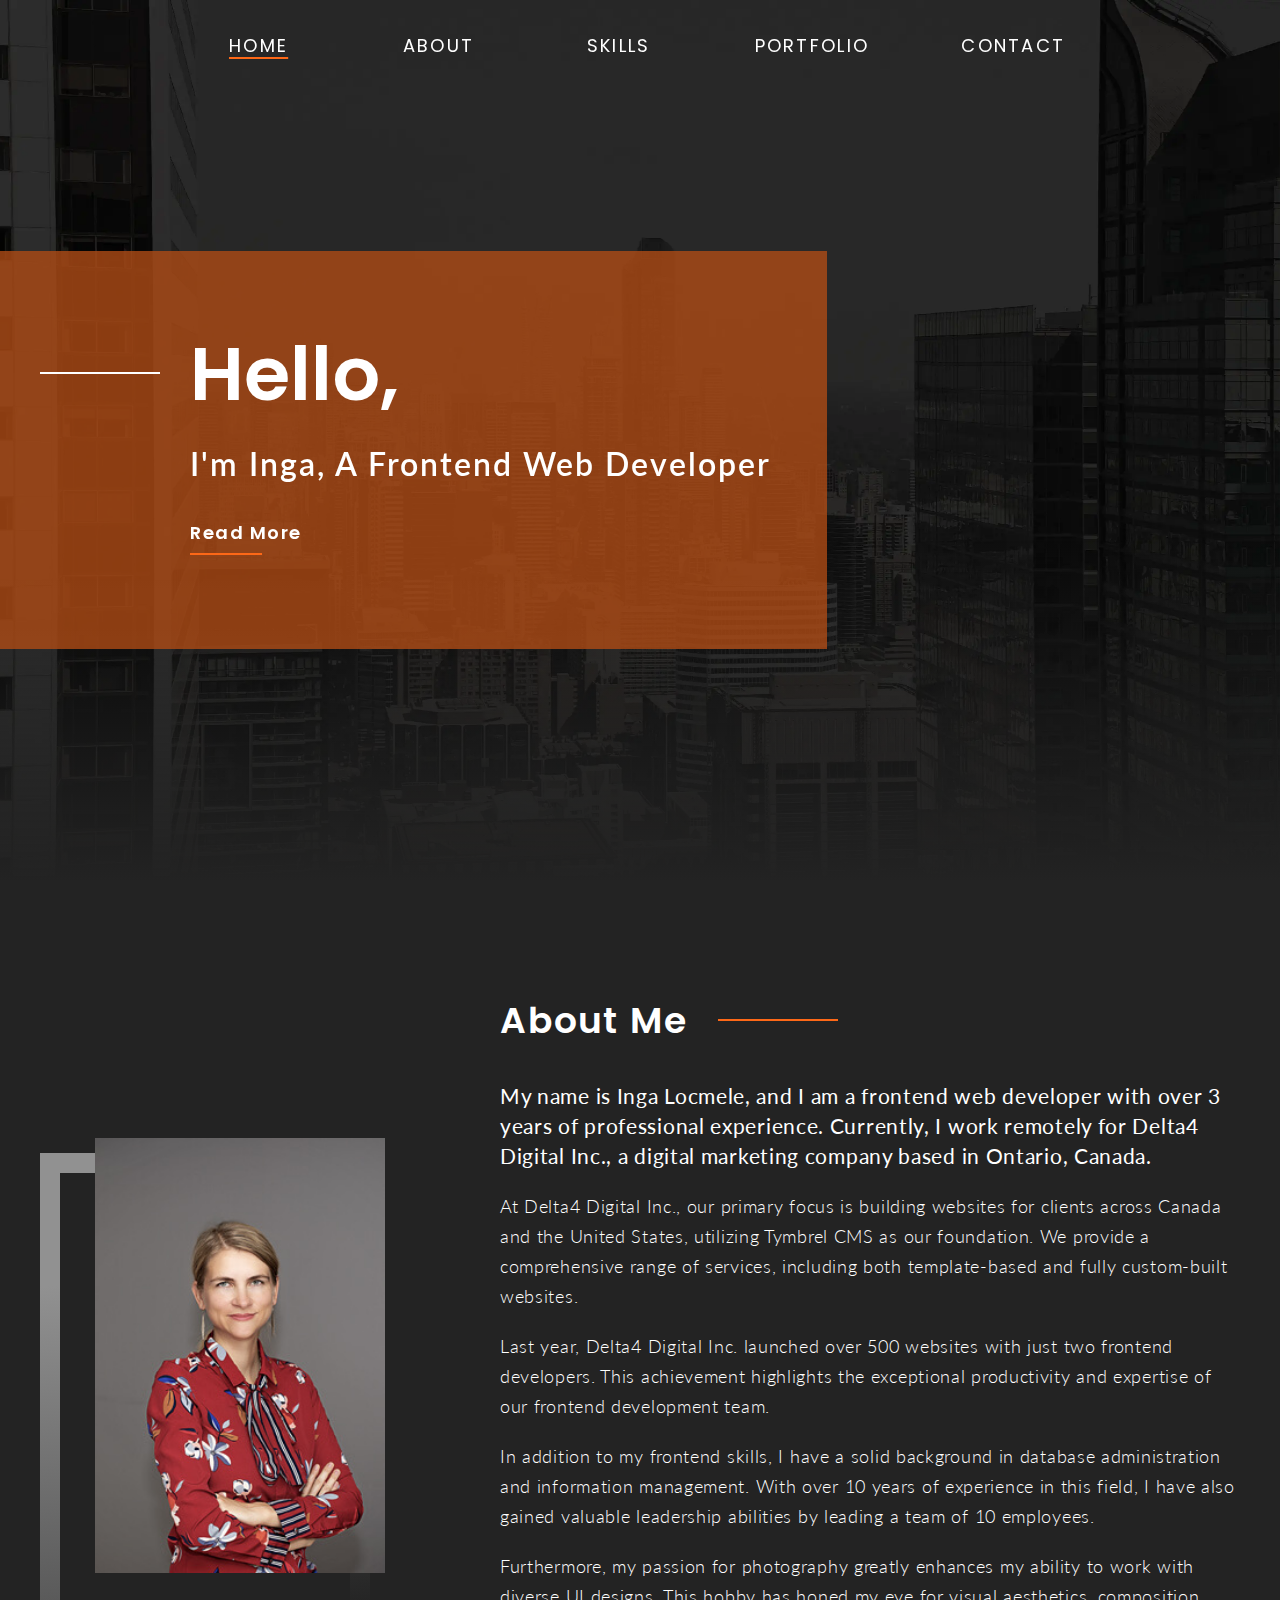
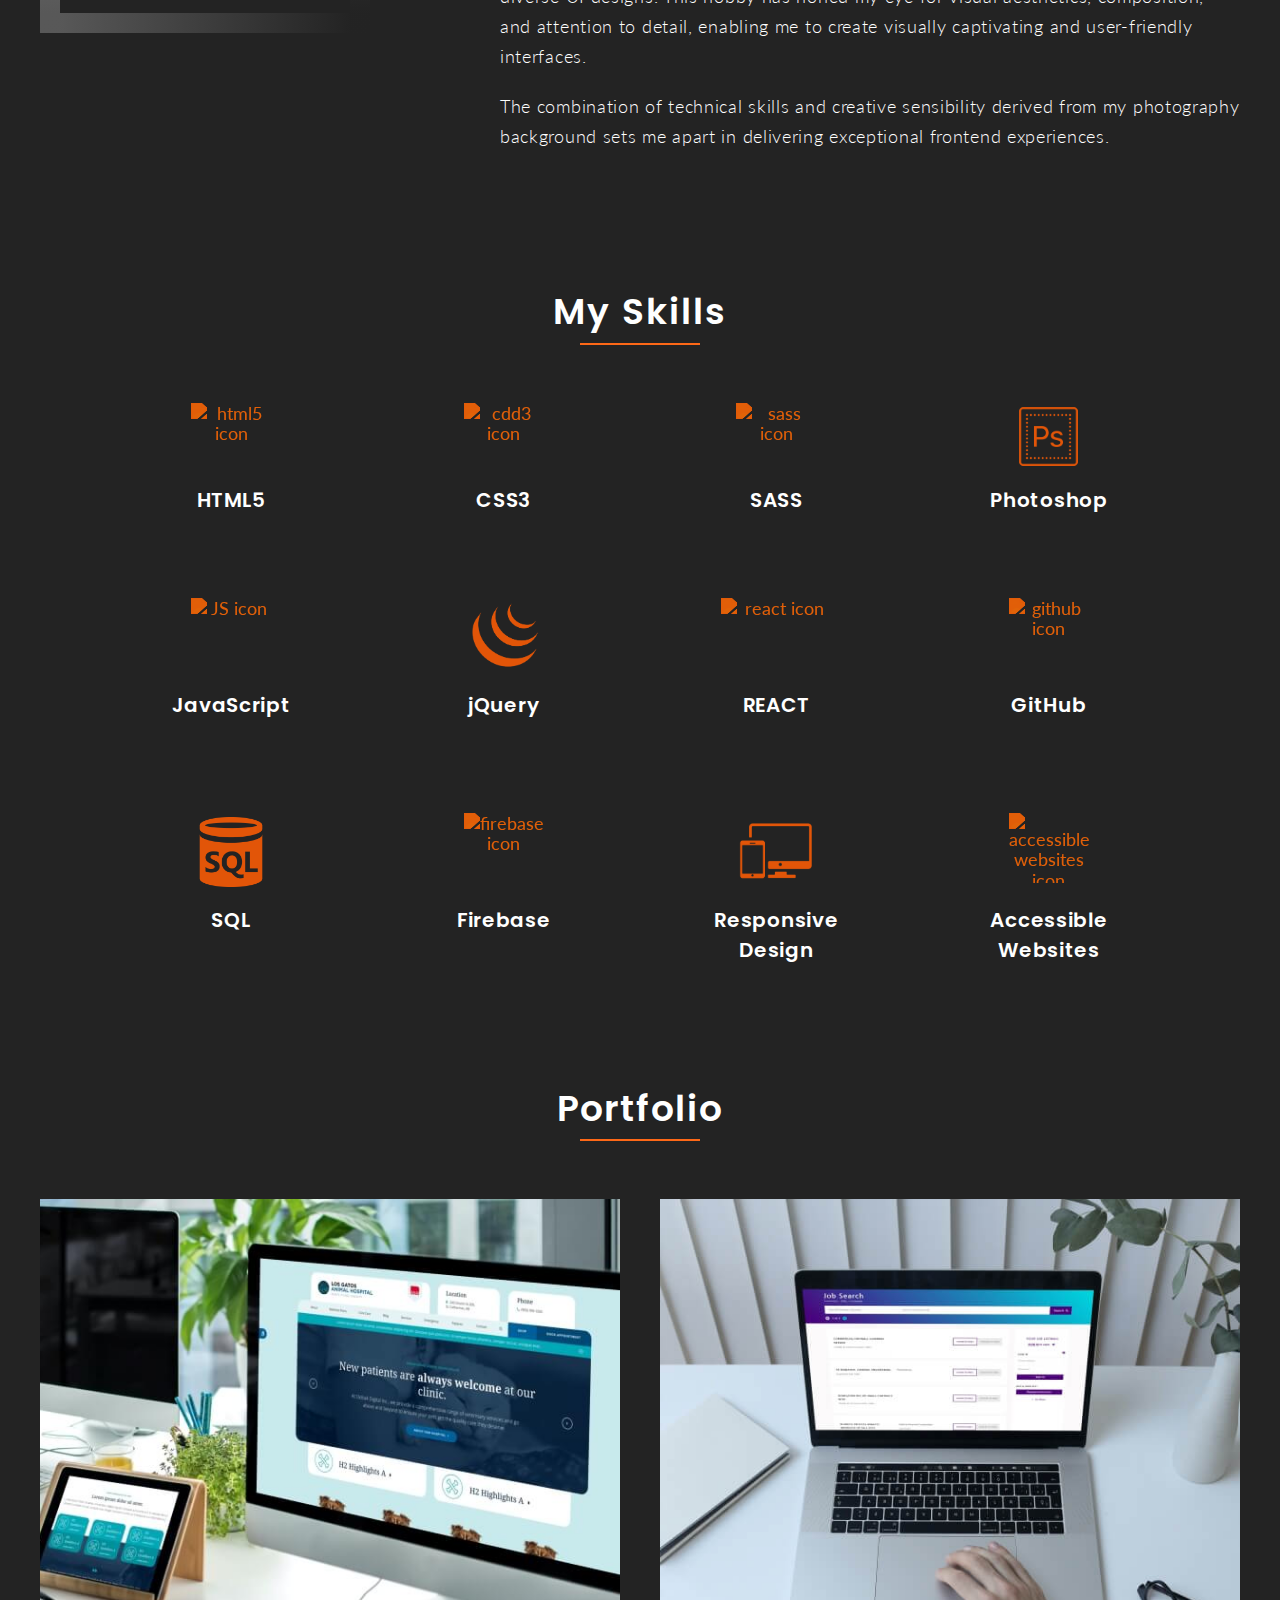
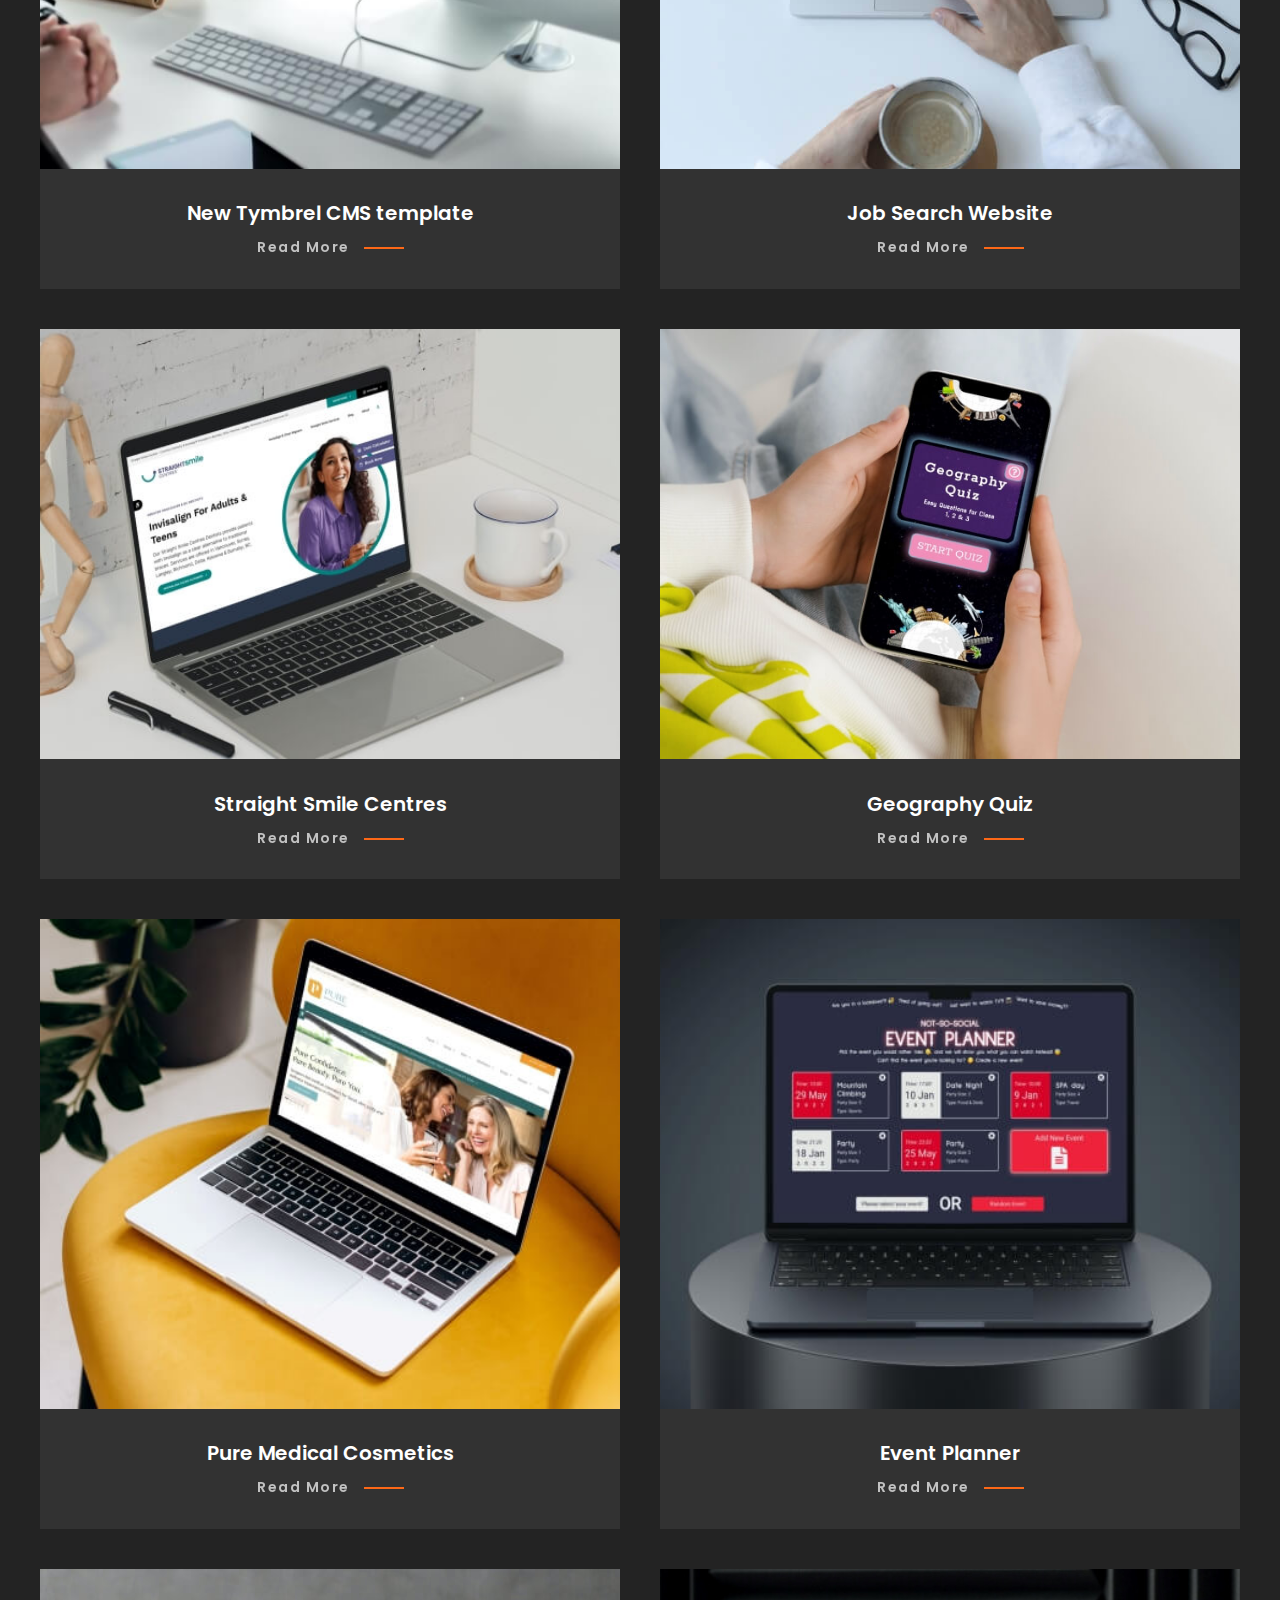
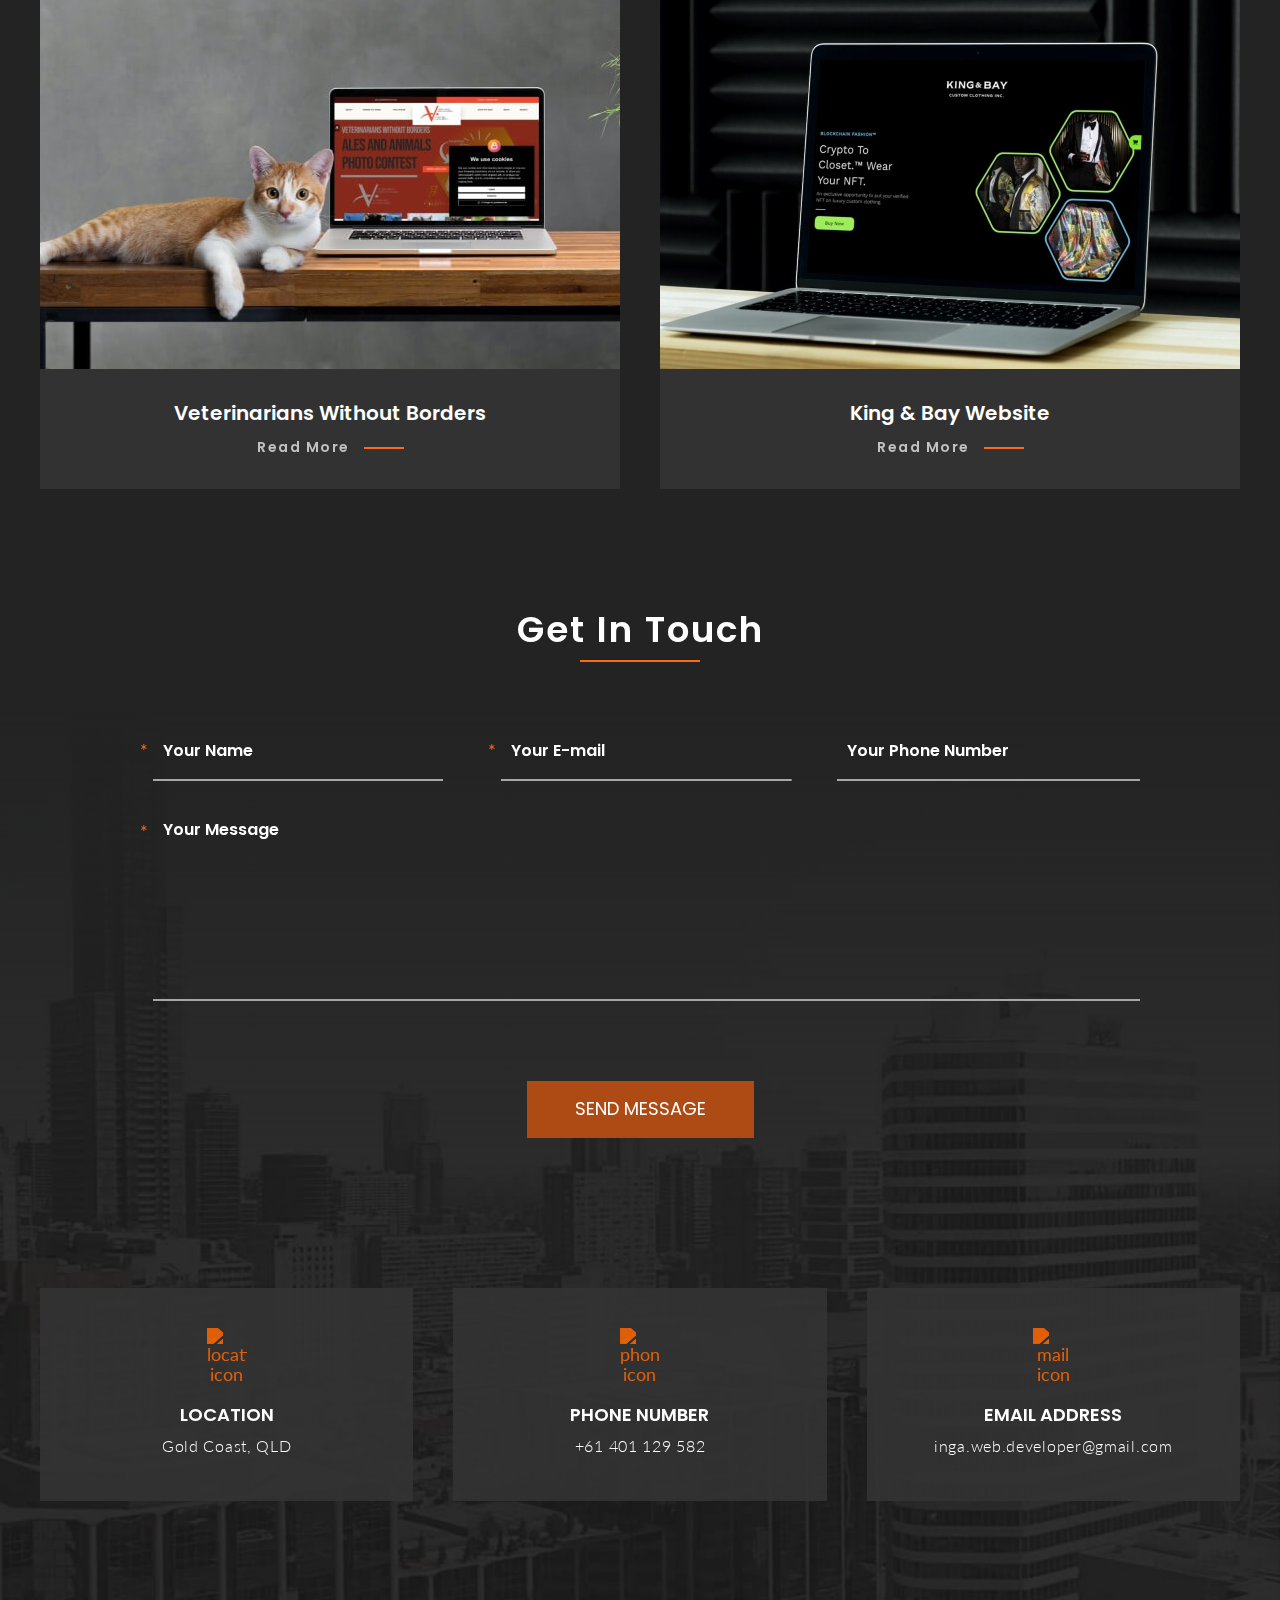
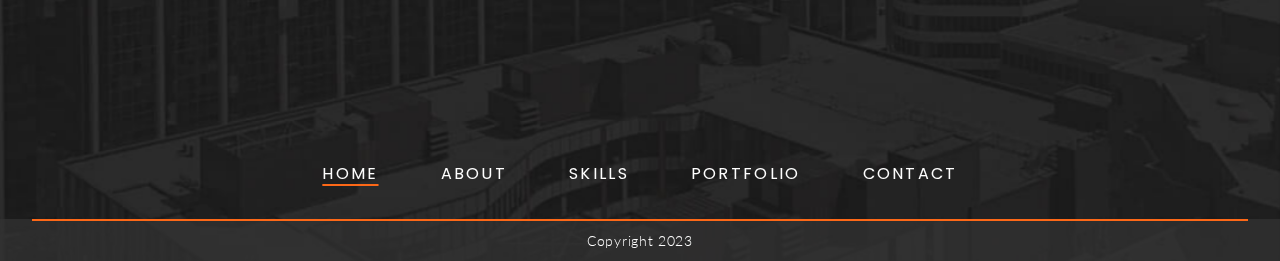
==== commit 2460ae05: "styling updates" ====
--- a/index.html
+++ b/index.html
@@ -46,7 +46,7 @@
                 </li>
             </ul>
         </nav>
-        <img src="styles/assets/IMG_1297.jpg" alt="photo of Toronto, Canada" width="2543" height="1007">
+        <img src="styles/assets/IMG_1297.webp" alt="photo of Toronto, Canada" width="2543" height="1007">
         <div class="wrapper headerText">
             <div class="headings">
                 <h2>Hello,</h2>
@@ -583,13 +583,7 @@
             </div>
         </div>
     </div>
-    <script>
-        document.addEventListener('DOMContentLoaded', function () {
-            var slideInElement = document.getElementsByClassName("headerText")[0];
-            slideInElement.classList.add("slideIn");
-        }, false);
-
-    </script>
+
 </body>
 
 </html>--- a/styles/style.css
+++ b/styles/style.css
@@ -1 +1 @@
-html{line-height:1.15;-ms-text-size-adjust:100%;-webkit-text-size-adjust:100%}body{margin:0}article,aside,footer,header,nav,section{display:block}h1{font-size:2em;margin:.67em 0}figcaption,figure,main{display:block}figure{margin:1em 40px}hr{-webkit-box-sizing:content-box;box-sizing:content-box;height:0;overflow:visible}pre{font-family:monospace,monospace;font-size:1em}a{background-color:rgba(0,0,0,0);-webkit-text-decoration-skip:objects}abbr[title]{border-bottom:none;text-decoration:underline;-webkit-text-decoration:underline dotted;text-decoration:underline dotted}b,strong{font-weight:inherit}b,strong{font-weight:bolder}code,kbd,samp{font-family:monospace,monospace;font-size:1em}dfn{font-style:italic}mark{background-color:#ff0;color:#000}small{font-size:80%}sub,sup{font-size:75%;line-height:0;position:relative;vertical-align:baseline}sub{bottom:-0.25em}sup{top:-0.5em}audio,video{display:inline-block}audio:not([controls]){display:none;height:0}img{border-style:none}svg:not(:root){overflow:hidden}button,input,optgroup,select,textarea{font-family:sans-serif;font-size:100%;line-height:1.15;margin:0}button,input{overflow:visible}button,select{text-transform:none}button,html [type=button],[type=reset],[type=submit]{-webkit-appearance:button}button::-moz-focus-inner,[type=button]::-moz-focus-inner,[type=reset]::-moz-focus-inner,[type=submit]::-moz-focus-inner{border-style:none;padding:0}button:-moz-focusring,[type=button]:-moz-focusring,[type=reset]:-moz-focusring,[type=submit]:-moz-focusring{outline:1px dotted ButtonText}fieldset{padding:.35em .75em .625em}legend{-webkit-box-sizing:border-box;box-sizing:border-box;color:inherit;display:table;max-width:100%;padding:0;white-space:normal}progress{display:inline-block;vertical-align:baseline}textarea{overflow:auto}[type=checkbox],[type=radio]{-webkit-box-sizing:border-box;box-sizing:border-box;padding:0}[type=number]::-webkit-inner-spin-button,[type=number]::-webkit-outer-spin-button{height:auto}[type=search]{-webkit-appearance:textfield;outline-offset:-2px}[type=search]::-webkit-search-cancel-button,[type=search]::-webkit-search-decoration{-webkit-appearance:none}::-webkit-file-upload-button{-webkit-appearance:button;font:inherit}details,menu{display:block}summary{display:list-item}canvas{display:inline-block}template{display:none}[hidden]{display:none}html{-webkit-box-sizing:border-box;box-sizing:border-box}*,*:before,*:after{-webkit-box-sizing:inherit;box-sizing:inherit}.srOnly{position:absolute;width:1px;height:1px;margin:-1px;border:0;padding:0;white-space:nowrap;-webkit-clip-path:inset(100%);clip-path:inset(100%);clip:rect(0 0 0 0);overflow:hidden}*{padding:0;margin:0}html{font-size:62.5%}.wrapper{max-width:165rem;width:calc(100% - 8rem);margin:0 auto}@media screen and (max-width: 640px){.wrapper{width:calc(100% - 4rem)}}body{font-family:"Lato",sans-serif;font-size:1.8rem;color:#fff;background-color:#232323}img{max-width:100%;height:auto;display:block;max-height:100%}figure{margin:0}.link-primary,nav ul li a,button{font-family:"Poppins",sans-serif;font-size:1.8rem;text-decoration:none;padding:1.5rem 3rem;border:.1rem rgba(0,0,0,0) solid}.link-primary:hover,nav ul li a:hover,.link-primary:focus,nav ul li a:focus,button:hover,button:focus{background:#000;border:.1rem #fff solid;text-decoration:underline;text-decoration-color:#fd6817;text-underline-offset:.5rem;text-decoration-thickness:.2rem}button{cursor:pointer}.link-text{font-family:"Poppins",sans-serif;font-size:1.8rem;color:#fff;text-decoration:none;padding:1.5rem 0 0;position:relative;font-weight:600;letter-spacing:.15rem;text-transform:capitalize}.link-text:hover,.link-text:focus{color:#fe8f54}ul{list-style:none}p,.contactDetails a{font-weight:300;line-height:3rem;letter-spacing:.07rem}p.leadin,.contactDetails a.leadin{font-size:2.1rem;font-weight:400}h1,h2,h3,h4,.contact h3,.eachProject .projectDescription h3,.eachSkill p,.eachSkill .contactDetails a,.contactDetails .eachSkill a,h5{font-weight:600}h1{font-family:"Lato",sans-serif;font-size:3.2rem;letter-spacing:.2rem;line-height:5rem}h2{font-family:"Poppins",sans-serif;font-size:7.5rem}@media(max-width: 768px){h2{font-size:6rem}h1{font-size:2.5rem}}@media(max-width: 500px){h1{font-size:2.2rem;line-height:1.7}}section h2,footer h2{font-family:"Poppins",sans-serif;font-size:3.6rem;letter-spacing:.2rem;margin-bottom:2rem;position:relative}section h2:after,footer h2:after{content:"";width:12rem;height:.2rem;background:#fd6817;display:inline-block}@media screen and (min-width: 421px){.h2side:after{position:relative;bottom:1.2rem;margin-left:3rem;right:0}}@media screen and (max-width: 420px){.h2side{margin-bottom:2rem !important}.h2side:after{position:absolute;bottom:-1.2rem;left:0}}.h2center{margin-bottom:7rem;text-align:center}.h2center:after{position:absolute;bottom:-1.2rem;left:50%;-webkit-transform:translate(-50%, 0);transform:translate(-50%, 0);margin-left:0}h4,.contact h3,.eachProject .projectDescription h3,.eachSkill p,.eachSkill .contactDetails a,.contactDetails .eachSkill a{font-family:"Poppins",sans-serif;font-size:2rem}.filter{-webkit-filter:invert(47%) sepia(87%) saturate(4487%) hue-rotate(4deg) brightness(94%) contrast(94%);filter:invert(47%) sepia(87%) saturate(4487%) hue-rotate(4deg) brightness(94%) contrast(94%)}.filterWhite{-webkit-filter:brightness(0) invert(1);filter:brightness(0) invert(1)}@-webkit-keyframes programs{0%{left:3rem}100%{left:0}}@keyframes programs{0%{left:3rem}100%{left:0}}@-webkit-keyframes animateSkills{10%,90%{-webkit-transform:translate3d(-0.1rem, 0, 0);transform:translate3d(-0.1rem, 0, 0)}20%,80%{-webkit-transform:translate3d(0.2rem, 0, 0);transform:translate3d(0.2rem, 0, 0)}30%,50%,70%{-webkit-transform:translate3d(-0.4rem, 0, 0);transform:translate3d(-0.4rem, 0, 0)}40%,60%{-webkit-transform:translate3d(0.4rem, 0, 0);transform:translate3d(0.4rem, 0, 0)}}@keyframes animateSkills{10%,90%{-webkit-transform:translate3d(-0.1rem, 0, 0);transform:translate3d(-0.1rem, 0, 0)}20%,80%{-webkit-transform:translate3d(0.2rem, 0, 0);transform:translate3d(0.2rem, 0, 0)}30%,50%,70%{-webkit-transform:translate3d(-0.4rem, 0, 0);transform:translate3d(-0.4rem, 0, 0)}40%,60%{-webkit-transform:translate3d(0.4rem, 0, 0);transform:translate3d(0.4rem, 0, 0)}}.programsUsed,.moreInfoHover h3{position:relative;-webkit-animation-name:programs;animation-name:programs;-webkit-animation-duration:.5s;animation-duration:.5s;-webkit-animation-timing-function:ease-out;animation-timing-function:ease-out}.eachSkill figure:hover,.filterWhite:hover,.eachSkill figure:focus,.filterWhite:focus{-webkit-animation:animateSkills .82s cubic-bezier(0.36, 0.07, 0.19, 0.97) both;animation:animateSkills .82s cubic-bezier(0.36, 0.07, 0.19, 0.97) both;-webkit-transform:translate3d(0, 0, 0);transform:translate3d(0, 0, 0);-webkit-backface-visibility:hidden;backface-visibility:hidden;-webkit-perspective:100rem;perspective:100rem}.indexHeader{background-color:#333;min-height:85.5rem;height:100vh;display:-webkit-box;display:-ms-flexbox;display:flex;-webkit-box-orient:vertical;-webkit-box-direction:normal;-ms-flex-direction:column;flex-direction:column;-webkit-box-pack:center;-ms-flex-pack:center;justify-content:center}@media screen and (max-width: 1366px){.indexHeader{min-height:70rem}}header{position:relative}header>img{position:absolute;top:0;left:0;-o-object-fit:cover;object-fit:cover;width:100%;height:100%;mix-blend-mode:difference;z-index:1}header:after{content:"";display:block;position:absolute;bottom:0;left:0;width:100%;height:40%;background:-webkit-gradient(linear, left top, left bottom, from(transparent), color-stop(95%, #232323));background:linear-gradient(transparent, #232323 95%);z-index:2}.headerText{display:-webkit-box;display:-ms-flexbox;display:flex;position:relative;left:-1000rem;z-index:3}@media screen and (max-width: 500px){.headerText{left:-70rem}}.headerText.slideIn{left:0;-webkit-transition:left 1.8s ease;transition:left 1.8s ease}.headerText h1{margin:2.2rem 0 3.2rem}.headings{margin-left:0;display:-webkit-box;display:-ms-flexbox;display:flex;-webkit-box-orient:vertical;-webkit-box-direction:normal;-ms-flex-direction:column;flex-direction:column;-webkit-box-pack:center;-ms-flex-pack:center;justify-content:center;padding:14rem 6rem 16.5rem 0;width:calc((100% - 8rem)/3*2 + 4rem);position:relative}.headings:after{content:"";position:absolute;top:0;right:0;width:calc((100% - 8rem)/3*2 + 4rem + 50vw);height:100%;background-color:rgba(174,75,21,.8)}@media screen and (max-width: 1366px){.headings{padding:8rem 4rem 10.5rem 0}}@media screen and (max-width: 950px){.headings{width:90%}}@media screen and (max-width: 500px){.headings{padding:6rem 2rem 8.5rem 0;width:100%}}@media screen and (max-width: rem(350)){.headings{padding:4rem 2rem 4.5rem 0;margin-left:0}}.headings>*{z-index:1;position:relative}@media screen and (min-width: 769px){.headings h2:before{content:"";height:.2rem;background:#fff;display:inline-block;width:12rem;position:relative;bottom:2.6rem;left:0;margin-right:3rem}}@media screen and (min-width: 769px){.headings>*:not(h2){margin-left:15rem}}.headings .readMore a:before{position:absolute;content:"";height:.2rem;bottom:-1rem;left:0;width:45%;background:#fd6817}.headings .readMore a:after{content:"";display:inline-block;font:normal normal normal 14px/1 FontAwesome;font-size:inherit;text-rendering:auto;-webkit-font-smoothing:antialiased;-moz-osx-font-smoothing:grayscale;content:"";font-size:2.2rem;padding-left:3rem;position:relative;top:.25rem}@media screen and (max-width: 76.8rem){.headings .readMore a:after{padding-left:2rem}}.headings .readMore a:hover,.headings .readMore a:focus{color:#fff}.headings .readMore a:hover:after,.headings .readMore a:focus:after{-webkit-animation:vertical-shaking .8s infinite;animation:vertical-shaking .8s infinite}@-webkit-keyframes vertical-shaking{0%{-webkit-transform:translateY(0.5rem);transform:translateY(0.5rem)}50%{-webkit-transform:translateY(-0.5rem);transform:translateY(-0.5rem)}100%{-webkit-transform:translateY(0.5rem);transform:translateY(0.5rem)}}@keyframes vertical-shaking{0%{-webkit-transform:translateY(0.5rem);transform:translateY(0.5rem)}50%{-webkit-transform:translateY(-0.5rem);transform:translateY(-0.5rem)}100%{-webkit-transform:translateY(0.5rem);transform:translateY(0.5rem)}}header nav{padding-top:2rem}header nav{position:absolute;top:0;left:50%;-webkit-transform:translate(-50%, 0);transform:translate(-50%, 0);z-index:4}.activeNav{text-decoration:underline;text-underline-offset:.5rem;text-decoration-thickness:.2rem;text-decoration-color:#fd6817}.mobileMenu button{display:none}nav ul{display:-webkit-box;display:-ms-flexbox;display:flex;-webkit-box-pack:center;-ms-flex-pack:center;justify-content:center;gap:3rem}@media screen and (max-width: 1024px){nav ul{gap:1rem}footer nav ul{gap:.2rem;-ms-flex-wrap:wrap;flex-wrap:wrap}}nav ul li a{color:#fff;text-transform:uppercase;letter-spacing:.23rem;min-width:15rem;display:block;text-align:center}footer nav ul li a{font-size:1.6rem;padding-left:1.5rem;padding-right:1.5rem;min-width:auto}@media screen and (max-width: 1024px){nav ul li a{min-width:12rem}}@media(max-width: 950px){.headerMenuDrop .mobileMenu{display:-webkit-box;display:-ms-flexbox;display:flex;-webkit-box-orient:vertical;-webkit-box-direction:normal;-ms-flex-direction:column;flex-direction:column;-webkit-box-align:end;-ms-flex-align:end;align-items:flex-end}.headerMenuDrop .mobileMenu button{text-transform:uppercase;display:block;border:none;background:none;padding:.5rem 2rem .5rem 10rem;border:.3rem solid rgba(0,0,0,0);display:-webkit-box;display:-ms-flexbox;display:flex;-webkit-box-align:center;-ms-flex-align:center;align-items:center;color:#fff;text-decoration:none}.headerMenuDrop .mobileMenu button i{font-size:4rem}.headerMenuDrop .mobileMenu button span{margin-left:1.5rem}.headerMenuDrop .mobileMenu li{position:relative}.headerMenuDrop .mobileMenu li a{display:inline-block;padding-top:2rem;padding-bottom:2rem;color:rgba(35,35,35,.85);background-color:#fff;text-align:left}.headerMenuDrop .mobileMenu button:focus-within i{color:#fd6817}.headerMenuDrop ul.mobileSubMenu{display:none;position:absolute;top:0;left:0;right:0;z-index:1;margin:0;padding:0}.headerMenuDrop .mobileMenu li:focus-within ul.mobileSubMenu{display:block;z-index:2}.headerMenuDrop .mobileSubMenu li{display:block;margin:0}.headerMenuDrop ul.mobileSubMenu li a{width:100%;margin:0}.headerMenuDrop .mobileSubMenu li:focus-within a,.headerMenuDrop .mobileSubMenu li:hover a{color:#fff;background-color:#000;border-color:#fd6817}.headerMenuDrop .mobileMenu li:focus-within .middleList{display:none}.headerMenuDrop .mobileMenu li:focus-within li:nth-child(2),.headerMenuDrop .mobileMenu li:focus-within li:nth-child(5){border-top:none}.headerMenuDrop .mobileMenu li:focus-within li:nth-child(2){border-bottom:none}}.aboutSection{padding:10rem 0;position:relative}@media screen and (max-width: 1024px){.aboutSection{padding:2rem 0 6rem}}.aboutSectionImgText{display:-webkit-box;display:-ms-flexbox;display:flex;-webkit-box-pack:justify;-ms-flex-pack:justify;justify-content:space-between;height:100%;position:relative;z-index:1}@media screen and (max-width: 950px){.aboutSectionImgText{-webkit-box-orient:vertical;-webkit-box-direction:normal;-ms-flex-direction:column;flex-direction:column;-webkit-box-align:start;-ms-flex-align:start;align-items:flex-start}.aboutSectionImgText .aboutText{width:100%}.aboutSectionImgText .aboutImg{margin-bottom:4rem;padding-right:0}}.aboutText{width:calc(65% - 8rem);display:-webkit-box;display:-ms-flexbox;display:flex;-webkit-box-orient:vertical;-webkit-box-direction:normal;-ms-flex-direction:column;flex-direction:column}.aboutText h3{margin:0 0 1rem}.aboutText p,.aboutText .contactDetails a,.contactDetails .aboutText a{padding-top:2rem}.aboutImg{display:-webkit-box;display:-ms-flexbox;display:flex;-webkit-box-pack:center;-ms-flex-pack:center;justify-content:center;-webkit-box-align:center;-ms-flex-align:center;align-items:center;padding-right:5rem}@media screen and (min-width: 769px){.aboutImg{padding-top:3.5rem}}.aboutImg img{margin:-6rem 0 0 6rem;width:33rem}.box{width:33rem;height:48rem}.box1{border:2rem solid;border-image-source:linear-gradient(135deg, rgba(255, 255, 255, 0.5) 15%, rgba(35, 35, 35, 0.3));border-image-slice:1}@media(max-width: 1280px){.aboutText{width:calc(65% - 4rem);padding-top:0}.aboutImg img{margin:-3.5rem 0 0 3.5rem}}@media(max-width: 500px){.aboutSection{padding:4rem 0}.box{width:20rem;height:28rem}.box1{border:1rem solid;border-image-source:linear-gradient(135deg, rgba(255, 255, 255, 0.5) 35%, rgba(35, 35, 35, 0.3));border-image-slice:1}}.section2{display:-webkit-box;display:-ms-flexbox;display:flex;-webkit-box-pack:justify;-ms-flex-pack:justify;justify-content:space-between;position:relative}@media screen and (min-width: 1451px){.section2:after,.section2:before{content:"";display:block;border-width:2rem 0 2rem 2rem;border-style:solid;border-image-slice:1;position:absolute;right:0;opacity:.6}.section2:after{width:5%;height:calc(30% + 20rem);border-image-source:linear-gradient(-135deg, #ffffff 15%, #fd6817);z-index:3;top:-8rem}}@media screen and (min-width: 1451px)and (max-width: 1024px){.section2:after{width:6rem;height:24rem}}@media screen and (min-width: 1451px){.section2:before{top:0;width:calc(5% + 6rem);height:30%;border-image-source:linear-gradient(135deg, rgba(255, 255, 255, 0.5) 35%, rgba(35, 35, 35, 0.3));z-index:2}}@media screen and (min-width: 1451px)and (max-width: 1024px){.section2:before{width:10rem;height:18rem}}.skills{max-width:112rem;width:100%;margin:0 auto;display:-webkit-box;display:-ms-flexbox;display:flex;-webkit-box-orient:vertical;-webkit-box-direction:normal;-ms-flex-direction:column;flex-direction:column;-webkit-box-pack:justify;-ms-flex-pack:justify;justify-content:space-between;padding:10rem 2rem}@media screen and (max-width: 1450px){.skills{padding:4rem 2rem 6rem}}@media screen and (max-width: 530px){.skills{padding-bottom:4rem}}.skills figure{width:12rem;margin:0;height:50%;display:-webkit-box;display:-ms-flexbox;display:flex;-webkit-box-pack:center;-ms-flex-pack:center;justify-content:center}.skills figure img{width:8rem;height:8rem;-o-object-fit:contain;object-fit:contain}.skills p,.skills .contactDetails a,.contactDetails .skills a{margin-top:1.5rem;max-width:14rem}@media screen and (max-width: 350px){.skills p,.skills .contactDetails a,.contactDetails .skills a{font-size:1.6rem}}@media screen and (min-width: 1451px){.skills:after,.skills:before{content:"";display:block;border-width:2rem 2rem 2rem 0;border-style:solid;border-image-slice:1;position:absolute;left:0;opacity:.6}}@media screen and (min-width: 1451px)and (max-width: 1190px){.skills:after,.skills:before{display:none}}@media screen and (min-width: 1451px){.skills:after{width:5%;height:30%;border-image-source:linear-gradient(-135deg, #fd6817 15%, #ffffff);z-index:3;bottom:5rem}}@media screen and (min-width: 1451px)and (max-width: 1024px){.skills:after{width:5rem;height:12rem}}@media screen and (min-width: 1451px){.skills:before{width:calc(5% + 8rem);height:calc(30% + 8rem);border-image-source:linear-gradient(135deg, rgba(35, 35, 35, 0.3) 1%, rgba(255, 255, 255, 0.5));z-index:2;bottom:11rem}}@media screen and (min-width: 1451px)and (max-width: 1024px){.skills:before{width:11rem;height:18rem}}.skillSets{position:relative;z-index:4;display:-webkit-box;display:-ms-flexbox;display:flex;-webkit-box-pack:justify;-ms-flex-pack:justify;justify-content:space-between;-ms-flex-wrap:wrap;flex-wrap:wrap}@media screen and (max-width: 1024px){.skillSets{width:100%}}@media screen and (min-width: 601px){.skillSets:not(:last-child){margin-bottom:6rem}}@media screen and (max-width: 600px){.skillSets{row-gap:2rem;-webkit-column-gap:.5rem;-moz-column-gap:.5rem;column-gap:.5rem}.skillSets:not(:last-child){margin-bottom:2rem}}@media screen and (max-width: 350px){.skillSets{gap:1rem}.skillSets:not(:last-child){margin-bottom:1rem}}.eachSkill{display:-webkit-box;display:-ms-flexbox;display:flex;-webkit-box-orient:vertical;-webkit-box-direction:normal;-ms-flex-direction:column;flex-direction:column;width:calc(25% - .8rem);-webkit-box-align:center;-ms-flex-align:center;align-items:center;text-align:center}@media screen and (max-width: 600px){.eachSkill{width:calc(50% - .5rem)}}.section3{padding:10rem 0;margin:0 auto}@media screen and (max-width: 1450px){.section3{padding:6rem 0 2rem}}@media screen and (max-width: 640px){.section3.wrapper{width:100%}}.section3>h3{margin-bottom:4rem}.row-3{width:calc((100% - 12rem)/3)}@media screen and (max-width: 1450px){.row-3{width:calc((100% - 8rem)/3)}}@media screen and (max-width: 1450px){.row-3{width:calc((100% - 8rem)/2)}}@media screen and (max-width: 950px){.row-3{width:100%}}.row-8{width:calc((100% - 12rem)/3*2 + 6rem)}@media screen and (max-width: 1450px){.row-8{width:calc((100% - 8rem)/3*2 + 4rem)}}@media screen and (max-width: 1280px){.row-8{width:calc((100% - 4rem)/2)}.row-8 img{-o-object-position:top 0 right 10% !important;object-position:top 0 right 10% !important}}@media screen and (max-width: 950px){.row-8{width:100%}}.row-4{width:calc((100% - 12rem)/3)}@media screen and (max-width: 1450px){.row-4{width:calc((100% - 8rem)/3)}}@media screen and (max-width: 1280px){.row-4{width:calc((100% - 4rem)/2)}}@media screen and (max-width: 950px){.row-4{width:100%}}.row-3,.row-4,.row-8{display:-webkit-box;display:-ms-flexbox;display:flex;-webkit-box-orient:vertical;-webkit-box-direction:normal;-ms-flex-direction:column;flex-direction:column}.projectList{display:-webkit-box;display:-ms-flexbox;display:flex;-webkit-box-pack:justify;-ms-flex-pack:justify;justify-content:space-between;-ms-flex-wrap:wrap;flex-wrap:wrap;gap:6rem}@media screen and (max-width: 1450px){.projectList{gap:4rem}}.projectListFirst{margin-bottom:6rem}@media screen and (max-width: 1450px){.projectListFirst{margin-bottom:4rem}}.projectListFirst img{max-height:57rem}.eachProject{display:-webkit-box;display:-ms-flexbox;display:flex;-webkit-box-orient:vertical;-webkit-box-direction:normal;-ms-flex-direction:column;flex-direction:column;-webkit-box-pack:center;-ms-flex-pack:center;justify-content:center;-webkit-box-align:center;-ms-flex-align:center;align-items:center;text-align:center;position:relative;-webkit-box-flex:1;-ms-flex-positive:1;flex-grow:1;cursor:url("./assets/icons/cursor.cur"),default}@media screen and (min-width: 501px){.eachProject{padding-bottom:12rem;overflow:hidden}}.eachProject h3{font-size:2rem;-webkit-transition:all cubic-bezier(0.4, 0, 0.2, 1) 1s;transition:all cubic-bezier(0.4, 0, 0.2, 1) 1s}@media screen and (max-width: 500px){.eachProject h3{margin-bottom:1.5rem}}.eachProject .readMore,.eachProject .readMoreProject{-webkit-transition:all cubic-bezier(0.4, 0, 0.2, 1) 1s;transition:all cubic-bezier(0.4, 0, 0.2, 1) 1s}.eachProject .readMore{opacity:1;padding-top:0;margin-top:1rem;cursor:url("./assets/icons/cursor.cur"),default;will-change:transform}.eachProject .readMore .link-text{font-size:1.4rem;color:rgba(255,255,255,.7);background:rgba(0,0,0,0);padding:0;border:0}.eachProject .readMore .link-text:after{content:"";width:4rem;height:.2rem;background-color:#fd6817;margin-left:1.4rem;display:inline-block;position:relative;bottom:.35rem}@media screen and (max-width: 500px){.eachProject .readMore{display:none}}.eachProject>figure{width:100%;overflow:hidden;-webkit-box-flex:1;-ms-flex-positive:1;flex-grow:1}.eachProject>figure img{-o-object-fit:cover;object-fit:cover;width:100%;height:100%;-webkit-transition:all ease-in .4s;transition:all ease-in .4s;-o-object-position:top;object-position:top}@media screen and (min-width: 1451px){.projectListSecond .eachProject>figure img{height:38rem}}@media screen and (min-width: 501px){.eachProject>figure img{min-height:37rem}}@media screen and (max-width: 1280px)and (min-width: 851px){.eachProject>figure img{min-height:40rem}}@media screen and (max-width: 500px){.eachProject>figure img{max-height:36rem}}.eachProject .projectDescription{display:-webkit-box;display:-ms-flexbox;display:flex;-webkit-box-orient:vertical;-webkit-box-direction:normal;-ms-flex-direction:column;flex-direction:column;-webkit-box-pack:center;-ms-flex-pack:center;justify-content:center;-webkit-box-align:center;-ms-flex-align:center;align-items:center;width:100%;padding:1.5rem 4rem}@media screen and (min-width: 501px){.eachProject .projectDescription{background:rgba(51,51,51,.97);max-height:12rem;position:absolute;bottom:0;left:0;-webkit-transition:max-height cubic-bezier(0.4, 0, 0.2, 1) 1s;transition:max-height cubic-bezier(0.4, 0, 0.2, 1) 1s;height:100%}}@media screen and (max-width: 1450px){.eachProject .projectDescription{padding:1.5rem 2rem}}@media screen and (max-width: 500px){.eachProject .projectDescription{padding:4rem 2rem 2rem}}.eachProject .projectDescription .readMoreProject{display:-webkit-box;display:-ms-flexbox;display:flex;-webkit-box-orient:vertical;-webkit-box-direction:normal;-ms-flex-direction:column;flex-direction:column;max-width:80rem;will-change:transform}@media screen and (min-width: 501px){.eachProject .projectDescription .readMoreProject{opacity:0;max-height:0}}@media screen and (max-width: 1450px){.projectListSecond .eachProject .projectDescription .readMoreProject{max-width:50rem}}@media screen and (max-width: 950px){.eachProject .projectDescription .readMoreProject{max-width:50rem}}.eachProject .projectDescription .readMoreProject figure{margin:2rem auto 0}@media screen and (max-width: 1280px){.eachProject .projectDescription .readMoreProject figure{display:none}}.eachProject .projectDescription .featuresList{text-align:left;margin:2rem auto 2.3rem}.eachProject .projectDescription .featuresList li{font-weight:300}.eachProject .projectDescription .featuresList li:before{display:inline-block;font:normal normal normal 14px/1 FontAwesome;font-size:inherit;text-rendering:auto;-webkit-font-smoothing:antialiased;-moz-osx-font-smoothing:grayscale;content:"";color:#fd6817;padding-right:2rem}.eachProject .projectDescription .featuresList li:not(:last-child){margin-bottom:1rem}.eachProject .projectDescription .linksToProjects{display:-webkit-box;display:-ms-flexbox;display:flex;-webkit-box-pack:center;-ms-flex-pack:center;justify-content:center;-webkit-box-align:center;-ms-flex-align:center;align-items:center;-ms-flex-wrap:wrap;flex-wrap:wrap;gap:1rem}.eachProject .projectDescription .linksToProjects a{color:#fd6817;font-weight:700;text-underline-offset:7px;text-decoration-color:#fff}.eachProject .projectDescription .linksToProjects a:hover,.eachProject .projectDescription .linksToProjects a:focus{color:#fff}.eachProject .projectDescription .programsUsed{display:-webkit-box;display:-ms-flexbox;display:flex;-ms-flex-wrap:wrap;flex-wrap:wrap;-webkit-box-pack:center;-ms-flex-pack:center;justify-content:center;row-gap:1rem;-webkit-column-gap:1.8rem;-moz-column-gap:1.8rem;column-gap:1.8rem;font-size:1.9rem;margin-bottom:2rem;color:#fd6817;font-weight:700;-webkit-transition:none;transition:none}@media screen and (max-width: 360px){.eachProject .projectDescription .programsUsed{margin-bottom:1rem}}@media screen and (min-width: 501px){.eachProject:hover .projectDescription,.eachProject:focus-within .projectDescription{-webkit-transition:max-height cubic-bezier(0.4, 0, 0.2, 1) 1s;transition:max-height cubic-bezier(0.4, 0, 0.2, 1) 1s;max-height:100%}.eachProject:hover .readMore,.eachProject:focus-within .readMore{-webkit-transform:translateY(-2rem);transform:translateY(-2rem);opacity:0;-webkit-transition:all cubic-bezier(0.4, 0, 0.2, 1) 1s;transition:all cubic-bezier(0.4, 0, 0.2, 1) 1s}.eachProject:hover .readMoreProject,.eachProject:focus-within .readMoreProject{opacity:1;-webkit-transform:translateY(-2rem);transform:translateY(-2rem);-webkit-transition:all cubic-bezier(0.4, 0, 0.2, 1) 1s;transition:all cubic-bezier(0.4, 0, 0.2, 1) 1s}.projectListFirst .eachProject:hover .readMoreProject,.projectListFirst .eachProject:focus-within .readMoreProject{max-height:66rem}.projectListSecond .eachProject:hover .readMoreProject,.projectListSecond .eachProject:focus-within .readMoreProject{max-height:52rem}.eachProject:hover h4,.eachProject:hover .contact h3,.contact .eachProject:hover h3,.eachProject:hover .eachSkill p,.eachProject:hover .eachSkill .contactDetails a,.contactDetails .eachProject:hover .eachSkill a,.eachSkill .eachProject:hover p,.eachSkill .eachProject:hover .contactDetails a,.contactDetails .eachSkill .eachProject:hover a,.eachProject:hover .projectDescription h3,.eachProject:focus-within h4,.eachProject:focus-within .contact h3,.contact .eachProject:focus-within h3,.eachProject:focus-within .eachSkill p,.eachProject:focus-within .eachSkill .contactDetails a,.contactDetails .eachProject:focus-within .eachSkill a,.eachSkill .eachProject:focus-within p,.eachSkill .eachProject:focus-within .contactDetails a,.contactDetails .eachSkill .eachProject:focus-within a,.eachProject:focus-within .projectDescription h3{margin-top:2rem;-webkit-transition:all cubic-bezier(0.4, 0, 0.2, 1) 1s;transition:all cubic-bezier(0.4, 0, 0.2, 1) 1s}.eachProject:hover>figure img,.eachProject:focus-within>figure img{-webkit-transform:scale(1.05);transform:scale(1.05)}}.footerBackground{position:relative}.footerBackground>img{position:absolute;top:0;left:0;width:100%;height:100%;-o-object-fit:cover;object-fit:cover;mix-blend-mode:difference}.footerBackground>*:not(:first-child){z-index:2;position:relative}.footerBackground:after{content:"";display:block;position:absolute;top:-0.5rem;left:0;width:100%;height:50%;background:-webkit-gradient(linear, left top, left bottom, color-stop(30%, #232323), to(transparent));background:linear-gradient(#232323 30%, transparent);z-index:1}footer{padding:10rem 0 2rem}.contact{display:-webkit-box;display:-ms-flexbox;display:flex;-webkit-box-pack:justify;-ms-flex-pack:justify;justify-content:space-between;margin:10rem auto 0;gap:6rem}@media screen and (max-width: 1450px){.contact{gap:4rem}}@media screen and (max-width: 950px){.contact{-webkit-box-pack:center;-ms-flex-pack:center;justify-content:center;-ms-flex-wrap:wrap;flex-wrap:wrap;row-gap:4rem}}@media screen and (max-width: 500px){.contact{margin-top:6rem}}.contact .contactInfo{display:-webkit-box;display:-ms-flexbox;display:flex;-webkit-box-align:center;-ms-flex-align:center;align-items:center;-webkit-box-orient:vertical;-webkit-box-direction:normal;-ms-flex-direction:column;flex-direction:column;text-align:center;padding:4rem 1rem;-ms-flex-preferred-size:33.33%;flex-basis:33.33%;background-color:rgba(51,51,51,.9);-webkit-box-pack:center;-ms-flex-pack:center;justify-content:center}@media screen and (max-width: 950px){.contact .contactInfo{-ms-flex-preferred-size:50%;flex-basis:50%}}@media screen and (max-width: 768px){.contact .contactInfo{-ms-flex-preferred-size:100%;flex-basis:100%}}.contact figure{width:4rem;margin-bottom:2rem}.contact h3{font-size:1.8rem;text-transform:uppercase;margin-bottom:.5rem}.contact p,.contact .contactDetails a,.contactDetails .contact a{font-size:1.6rem}.contactDetails a{color:#fff;text-decoration:none}.copyright{background-color:rgba(51,51,51,.7)}.copyright p,.copyright .contactDetails a,.contactDetails .copyright a{font-size:1.4rem;margin:0;text-align:center;padding:0 2rem}.copyright .copyrightBorder{max-width:150rem;width:95%;margin:0 auto;border-width:.2rem 0 0;border-style:solid;border-color:#fd6817;padding:.5rem 0;display:-webkit-box;display:-ms-flexbox;display:flex;-webkit-box-pack:center;-ms-flex-pack:center;justify-content:center;-ms-flex-wrap:wrap;flex-wrap:wrap}.projectsHeader a:hover,.projectsHeader a:focus,.footerBackground a:hover,.footerBackground a:focus{border:.1rem solid #fd6817}.icons{display:-webkit-box;display:-ms-flexbox;display:flex;-webkit-box-pack:center;-ms-flex-pack:center;justify-content:center;-ms-flex-wrap:wrap;flex-wrap:wrap;margin:12rem 0 10rem;row-gap:2rem;-webkit-column-gap:.2rem;-moz-column-gap:.2rem;column-gap:.2rem}.icons li{padding:.25rem 0}.icons li a{padding:2rem 1.5rem 1rem;border:.3rem solid rgba(0,0,0,0)}.icons i{font-size:2rem;color:#fd6817}.icons a:hover i,.icons a:focus-within i{color:#fd6817}.icons a:hover,.icons a:focus{border-width:.3rem;border-style:solid;border-color:rgba(0,0,0,0) rgba(0,0,0,0) #fd6817 rgba(0,0,0,0);background-color:rgba(0,0,0,0)}footer nav a{font-size:1.6rem}form{padding:0 0 4rem;max-width:100rem;margin:0 auto}footer h3{text-align:center}.inputFields{display:-webkit-box;display:-ms-flexbox;display:flex;-webkit-box-pack:justify;-ms-flex-pack:justify;justify-content:space-between;-ms-flex-wrap:wrap;flex-wrap:wrap}input,textarea{padding:2rem 2rem 2rem 1rem;background:rgba(0,0,0,0);color:#fff;border:0;position:relative;background-image:-webkit-gradient(linear, left top, left bottom, from(#a7a7a7), to(#a7a7a7));background-image:linear-gradient(#a7a7a7, #a7a7a7);background-size:100% .2rem;background-position:bottom center;background-repeat:no-repeat}input:hover,input:focus,textarea:hover,textarea:focus{background-image:-webkit-gradient(linear, left top, left bottom, from(#fd6817), to(#fd6817));background-image:linear-gradient(#fd6817, #fd6817)}input:focus,textarea:focus{outline:.1rem solid #a7a7a7}textarea{height:20rem;resize:none;width:calc(100% - 1rem)}label{padding-top:2rem;color:#fd6817;display:block;margin-right:.5rem}.textareaInput{display:-webkit-box;display:-ms-flexbox;display:flex;-webkit-box-pack:justify;-ms-flex-pack:justify;justify-content:space-between}.requiredFields{display:-webkit-box;display:-ms-flexbox;display:flex}.requiredFields input{width:calc(100% - 1rem)}input::-webkit-input-placeholder, textarea::-webkit-input-placeholder{font-family:"Poppins",sans-serif;font-size:1.6rem;color:#fff;font-weight:600}input::-moz-placeholder, textarea::-moz-placeholder{font-family:"Poppins",sans-serif;font-size:1.6rem;color:#fff;font-weight:600}input:-ms-input-placeholder, textarea:-ms-input-placeholder{font-family:"Poppins",sans-serif;font-size:1.6rem;color:#fff;font-weight:600}input::-ms-input-placeholder, textarea::-ms-input-placeholder{font-family:"Poppins",sans-serif;font-size:1.6rem;color:#fff;font-weight:600}input::placeholder,textarea::placeholder{font-family:"Poppins",sans-serif;font-size:1.6rem;color:#fff;font-weight:600}.requiredFields,input[type=tel]{margin-bottom:2rem;width:calc(33.3333333333% - 3rem)}@media screen and (max-width: 768px){.requiredFields,input[type=tel]{width:100%;margin-bottom:3rem}}.submitButton{display:-webkit-box;display:-ms-flexbox;display:flex;-webkit-box-pack:center;-ms-flex-pack:center;justify-content:center}.submit{margin-top:8rem;margin-bottom:1rem;padding:1.5rem 4.5rem;background-color:#ae4b15;border:.3rem solid rgba(0,0,0,0);text-transform:uppercase;color:#fff}.submitButton button:hover,.submitButton button:focus{border:.3rem solid #fd6817;text-decoration:underline;text-decoration-color:#fd6817;text-underline-offset:.7rem;text-decoration-thickness:.2rem}input:focus,textarea:focus{background-color:rgba(35,35,35,.8)}/*# sourceMappingURL=style.css.map */+html{line-height:1.15;-ms-text-size-adjust:100%;-webkit-text-size-adjust:100%}body{margin:0}article,aside,footer,header,nav,section{display:block}h1{font-size:2em;margin:.67em 0}figcaption,figure,main{display:block}figure{margin:1em 40px}hr{-webkit-box-sizing:content-box;box-sizing:content-box;height:0;overflow:visible}pre{font-family:monospace,monospace;font-size:1em}a{background-color:rgba(0,0,0,0);-webkit-text-decoration-skip:objects}abbr[title]{border-bottom:none;text-decoration:underline;-webkit-text-decoration:underline dotted;text-decoration:underline dotted}b,strong{font-weight:inherit}b,strong{font-weight:bolder}code,kbd,samp{font-family:monospace,monospace;font-size:1em}dfn{font-style:italic}mark{background-color:#ff0;color:#000}small{font-size:80%}sub,sup{font-size:75%;line-height:0;position:relative;vertical-align:baseline}sub{bottom:-0.25em}sup{top:-0.5em}audio,video{display:inline-block}audio:not([controls]){display:none;height:0}img{border-style:none}svg:not(:root){overflow:hidden}button,input,optgroup,select,textarea{font-family:sans-serif;font-size:100%;line-height:1.15;margin:0}button,input{overflow:visible}button,select{text-transform:none}button,html [type=button],[type=reset],[type=submit]{-webkit-appearance:button}button::-moz-focus-inner,[type=button]::-moz-focus-inner,[type=reset]::-moz-focus-inner,[type=submit]::-moz-focus-inner{border-style:none;padding:0}button:-moz-focusring,[type=button]:-moz-focusring,[type=reset]:-moz-focusring,[type=submit]:-moz-focusring{outline:1px dotted ButtonText}fieldset{padding:.35em .75em .625em}legend{-webkit-box-sizing:border-box;box-sizing:border-box;color:inherit;display:table;max-width:100%;padding:0;white-space:normal}progress{display:inline-block;vertical-align:baseline}textarea{overflow:auto}[type=checkbox],[type=radio]{-webkit-box-sizing:border-box;box-sizing:border-box;padding:0}[type=number]::-webkit-inner-spin-button,[type=number]::-webkit-outer-spin-button{height:auto}[type=search]{-webkit-appearance:textfield;outline-offset:-2px}[type=search]::-webkit-search-cancel-button,[type=search]::-webkit-search-decoration{-webkit-appearance:none}::-webkit-file-upload-button{-webkit-appearance:button;font:inherit}details,menu{display:block}summary{display:list-item}canvas{display:inline-block}template{display:none}[hidden]{display:none}html{-webkit-box-sizing:border-box;box-sizing:border-box}*,*:before,*:after{-webkit-box-sizing:inherit;box-sizing:inherit}.srOnly{position:absolute;width:1px;height:1px;margin:-1px;border:0;padding:0;white-space:nowrap;-webkit-clip-path:inset(100%);clip-path:inset(100%);clip:rect(0 0 0 0);overflow:hidden}*{padding:0;margin:0}html{font-size:62.5%}.wrapper{max-width:165rem;width:calc(100% - 8rem);margin:0 auto}@media screen and (max-width: 640px){.wrapper{width:calc(100% - 4rem)}}body{font-family:"Lato",sans-serif;font-size:1.8rem;color:#fff;background-color:#232323}img{max-width:100%;height:auto;display:block;max-height:100%}figure{margin:0}.link-primary,nav ul li a,button{font-family:"Poppins",sans-serif;font-size:1.8rem;text-decoration:none;padding:1.5rem 3rem;border:.1rem rgba(0,0,0,0) solid}.link-primary:hover,nav ul li a:hover,.link-primary:focus,nav ul li a:focus,button:hover,button:focus{background:#000;border:.1rem #fff solid;text-decoration:underline;text-decoration-color:#fd6817;text-underline-offset:.5rem;text-decoration-thickness:.2rem}button{cursor:pointer}.link-text{font-family:"Poppins",sans-serif;font-size:1.8rem;color:#fff;text-decoration:none;padding:1.5rem 0 0;position:relative;font-weight:600;letter-spacing:.15rem;text-transform:capitalize}.link-text:hover,.link-text:focus{color:#fe8f54}ul{list-style:none}p,.contactDetails a{font-weight:300;line-height:3rem;letter-spacing:.07rem}p.leadin,.contactDetails a.leadin{font-size:2.1rem;font-weight:400}h1,h2,h3,h4,.contact h3,.eachProject .projectDescription h3,.eachSkill p,.eachSkill .contactDetails a,.contactDetails .eachSkill a,h5{font-weight:600}h1{font-family:"Lato",sans-serif;font-size:3.2rem;letter-spacing:.2rem;line-height:5rem}h2{font-family:"Poppins",sans-serif;font-size:7.5rem}@media(max-width: 768px){h2{font-size:6rem}h1{font-size:2.5rem}}@media(max-width: 500px){h1{font-size:2.2rem;line-height:1.7}}section h2,footer h2{font-family:"Poppins",sans-serif;font-size:3.6rem;letter-spacing:.2rem;margin-bottom:2rem;position:relative}section h2:after,footer h2:after{content:"";width:12rem;height:.2rem;background:#fd6817;display:inline-block}@media screen and (min-width: 421px){.h2side:after{position:relative;bottom:1.2rem;margin-left:3rem;right:0}}@media screen and (max-width: 420px){.h2side{margin-bottom:2rem !important}.h2side:after{position:absolute;bottom:-1.2rem;left:0}}.h2center{margin-bottom:7rem;text-align:center}.h2center:after{position:absolute;bottom:-1.2rem;left:50%;-webkit-transform:translate(-50%, 0);transform:translate(-50%, 0);margin-left:0}h4,.contact h3,.eachProject .projectDescription h3,.eachSkill p,.eachSkill .contactDetails a,.contactDetails .eachSkill a{font-family:"Poppins",sans-serif;font-size:2rem}.filter{-webkit-filter:invert(47%) sepia(87%) saturate(4487%) hue-rotate(4deg) brightness(94%) contrast(94%);filter:invert(47%) sepia(87%) saturate(4487%) hue-rotate(4deg) brightness(94%) contrast(94%)}.filterWhite{-webkit-filter:brightness(0) invert(1);filter:brightness(0) invert(1)}@-webkit-keyframes programs{0%{left:3rem}100%{left:0}}@keyframes programs{0%{left:3rem}100%{left:0}}@-webkit-keyframes animateSkills{10%,90%{-webkit-transform:translate3d(-0.1rem, 0, 0);transform:translate3d(-0.1rem, 0, 0)}20%,80%{-webkit-transform:translate3d(0.2rem, 0, 0);transform:translate3d(0.2rem, 0, 0)}30%,50%,70%{-webkit-transform:translate3d(-0.4rem, 0, 0);transform:translate3d(-0.4rem, 0, 0)}40%,60%{-webkit-transform:translate3d(0.4rem, 0, 0);transform:translate3d(0.4rem, 0, 0)}}@keyframes animateSkills{10%,90%{-webkit-transform:translate3d(-0.1rem, 0, 0);transform:translate3d(-0.1rem, 0, 0)}20%,80%{-webkit-transform:translate3d(0.2rem, 0, 0);transform:translate3d(0.2rem, 0, 0)}30%,50%,70%{-webkit-transform:translate3d(-0.4rem, 0, 0);transform:translate3d(-0.4rem, 0, 0)}40%,60%{-webkit-transform:translate3d(0.4rem, 0, 0);transform:translate3d(0.4rem, 0, 0)}}.programsUsed,.moreInfoHover h3{position:relative;-webkit-animation-name:programs;animation-name:programs;-webkit-animation-duration:.5s;animation-duration:.5s;-webkit-animation-timing-function:ease-out;animation-timing-function:ease-out}.eachSkill figure:hover,.filterWhite:hover,.eachSkill figure:focus,.filterWhite:focus{-webkit-animation:animateSkills .82s cubic-bezier(0.36, 0.07, 0.19, 0.97) both;animation:animateSkills .82s cubic-bezier(0.36, 0.07, 0.19, 0.97) both;-webkit-transform:translate3d(0, 0, 0);transform:translate3d(0, 0, 0);-webkit-backface-visibility:hidden;backface-visibility:hidden;-webkit-perspective:100rem;perspective:100rem}.indexHeader{background-color:#333;min-height:85.5rem;height:100vh;display:-webkit-box;display:-ms-flexbox;display:flex;-webkit-box-orient:vertical;-webkit-box-direction:normal;-ms-flex-direction:column;flex-direction:column;-webkit-box-pack:center;-ms-flex-pack:center;justify-content:center}@media screen and (max-width: 1366px){.indexHeader{min-height:70rem}}header{position:relative}header>img{position:absolute;top:0;left:0;-o-object-fit:cover;object-fit:cover;width:100%;height:100%;mix-blend-mode:difference;z-index:1}header:after{content:"";display:block;position:absolute;bottom:0;left:0;width:100%;height:40%;background:-webkit-gradient(linear, left top, left bottom, from(transparent), color-stop(95%, #232323));background:linear-gradient(transparent, #232323 95%);z-index:2}.headerText{display:-webkit-box;display:-ms-flexbox;display:flex;position:relative;z-index:3}.headerText h1{margin:2.2rem 0 3.2rem}.headings{margin-left:0;display:-webkit-box;display:-ms-flexbox;display:flex;-webkit-box-orient:vertical;-webkit-box-direction:normal;-ms-flex-direction:column;flex-direction:column;-webkit-box-pack:center;-ms-flex-pack:center;justify-content:center;padding:14rem 6rem 16.5rem 0;width:calc((100% - 8rem)/3*2 + 4rem);position:relative}.headings:after{content:"";position:absolute;top:0;right:0;width:calc((100% - 8rem)/3*2 + 4rem + 50vw);height:100%;background-color:rgba(174,75,21,.8)}@media screen and (max-width: 1366px){.headings{padding:8rem 4rem 10.5rem 0}}@media screen and (max-width: 950px){.headings{width:90%}}@media screen and (max-width: 500px){.headings{padding:6rem 2rem 8.5rem 0;width:100%}}@media screen and (max-width: rem(350)){.headings{padding:4rem 2rem 4.5rem 0;margin-left:0}}.headings>*{z-index:1;position:relative}@media screen and (min-width: 769px){.headings h2:before{content:"";height:.2rem;background:#fff;display:inline-block;width:12rem;position:relative;bottom:2.6rem;left:0;margin-right:3rem}}@media screen and (min-width: 769px){.headings>*:not(h2){margin-left:15rem}}.headings .readMore a:before{position:absolute;content:"";height:.2rem;bottom:-1rem;left:0;width:45%;background:#fd6817}.headings .readMore a:after{content:"";display:inline-block;font:normal normal normal 14px/1 FontAwesome;font-size:inherit;text-rendering:auto;-webkit-font-smoothing:antialiased;-moz-osx-font-smoothing:grayscale;content:"";font-size:2.2rem;padding-left:3rem;position:relative;top:.25rem}@media screen and (max-width: 76.8rem){.headings .readMore a:after{padding-left:2rem}}.headings .readMore a:hover,.headings .readMore a:focus{color:#fff}.headings .readMore a:hover:after,.headings .readMore a:focus:after{-webkit-animation:vertical-shaking .8s infinite;animation:vertical-shaking .8s infinite}@-webkit-keyframes vertical-shaking{0%{-webkit-transform:translateY(0.5rem);transform:translateY(0.5rem)}50%{-webkit-transform:translateY(-0.5rem);transform:translateY(-0.5rem)}100%{-webkit-transform:translateY(0.5rem);transform:translateY(0.5rem)}}@keyframes vertical-shaking{0%{-webkit-transform:translateY(0.5rem);transform:translateY(0.5rem)}50%{-webkit-transform:translateY(-0.5rem);transform:translateY(-0.5rem)}100%{-webkit-transform:translateY(0.5rem);transform:translateY(0.5rem)}}header nav{padding-top:2rem}header nav{position:absolute;top:0;left:50%;-webkit-transform:translate(-50%, 0);transform:translate(-50%, 0);z-index:4}.activeNav{text-decoration:underline;text-underline-offset:.5rem;text-decoration-thickness:.2rem;text-decoration-color:#fd6817}.mobileMenu button{display:none}nav ul{display:-webkit-box;display:-ms-flexbox;display:flex;-webkit-box-pack:center;-ms-flex-pack:center;justify-content:center;gap:3rem}@media screen and (max-width: 1024px){nav ul{gap:1rem}footer nav ul{gap:.2rem;-ms-flex-wrap:wrap;flex-wrap:wrap}}nav ul li a{color:#fff;text-transform:uppercase;letter-spacing:.23rem;min-width:15rem;display:block;text-align:center}footer nav ul li a{font-size:1.6rem;padding-left:1.5rem;padding-right:1.5rem;min-width:auto}@media screen and (max-width: 1024px){nav ul li a{min-width:12rem}}@media(max-width: 950px){.headerMenuDrop .mobileMenu{display:-webkit-box;display:-ms-flexbox;display:flex;-webkit-box-orient:vertical;-webkit-box-direction:normal;-ms-flex-direction:column;flex-direction:column;-webkit-box-align:end;-ms-flex-align:end;align-items:flex-end}.headerMenuDrop .mobileMenu button{text-transform:uppercase;display:block;border:none;background:none;padding:.5rem 2rem .5rem 10rem;border:.3rem solid rgba(0,0,0,0);display:-webkit-box;display:-ms-flexbox;display:flex;-webkit-box-align:center;-ms-flex-align:center;align-items:center;color:#fff;text-decoration:none}.headerMenuDrop .mobileMenu button i{font-size:4rem}.headerMenuDrop .mobileMenu button span{margin-left:1.5rem}.headerMenuDrop .mobileMenu li{position:relative}.headerMenuDrop .mobileMenu li a{display:inline-block;padding-top:2rem;padding-bottom:2rem;color:rgba(35,35,35,.85);background-color:#fff;text-align:left}.headerMenuDrop .mobileMenu button:focus-within i{color:#fd6817}.headerMenuDrop ul.mobileSubMenu{display:none;position:absolute;top:0;left:0;right:0;z-index:1;margin:0;padding:0}.headerMenuDrop .mobileMenu li:focus-within ul.mobileSubMenu{display:block;z-index:2}.headerMenuDrop .mobileSubMenu li{display:block;margin:0}.headerMenuDrop ul.mobileSubMenu li a{width:100%;margin:0}.headerMenuDrop .mobileSubMenu li:focus-within a,.headerMenuDrop .mobileSubMenu li:hover a{color:#fff;background-color:#000;border-color:#fd6817}.headerMenuDrop .mobileMenu li:focus-within .middleList{display:none}.headerMenuDrop .mobileMenu li:focus-within li:nth-child(2),.headerMenuDrop .mobileMenu li:focus-within li:nth-child(5){border-top:none}.headerMenuDrop .mobileMenu li:focus-within li:nth-child(2){border-bottom:none}}.aboutSection{padding:10rem 0;position:relative}@media screen and (max-width: 1024px){.aboutSection{padding:2rem 0 6rem}}.aboutSectionImgText{display:-webkit-box;display:-ms-flexbox;display:flex;-webkit-box-pack:justify;-ms-flex-pack:justify;justify-content:space-between;height:100%;position:relative;z-index:1}@media screen and (max-width: 950px){.aboutSectionImgText{-webkit-box-orient:vertical;-webkit-box-direction:normal;-ms-flex-direction:column;flex-direction:column;-webkit-box-align:start;-ms-flex-align:start;align-items:flex-start}.aboutSectionImgText .aboutText{width:100%}.aboutSectionImgText .aboutImg{margin-bottom:4rem;padding-right:0}}.aboutText{width:calc(65% - 8rem);display:-webkit-box;display:-ms-flexbox;display:flex;-webkit-box-orient:vertical;-webkit-box-direction:normal;-ms-flex-direction:column;flex-direction:column}.aboutText h3{margin:0 0 1rem}.aboutText p,.aboutText .contactDetails a,.contactDetails .aboutText a{padding-top:2rem}.aboutImg{display:-webkit-box;display:-ms-flexbox;display:flex;-webkit-box-pack:center;-ms-flex-pack:center;justify-content:center;-webkit-box-align:center;-ms-flex-align:center;align-items:center;padding-right:5rem}@media screen and (min-width: 769px){.aboutImg{padding-top:3.5rem}}.aboutImg img{margin:-6rem 0 0 6rem;width:33rem}.box{width:33rem;height:48rem}.box1{border:2rem solid;border-image-source:linear-gradient(135deg, rgba(255, 255, 255, 0.5) 15%, rgba(35, 35, 35, 0.3));border-image-slice:1}@media(max-width: 1280px){.aboutText{width:calc(65% - 4rem);padding-top:0}.aboutImg img{margin:-3.5rem 0 0 3.5rem}}@media(max-width: 500px){.aboutSection{padding:4rem 0}.box{width:20rem;height:28rem}.box1{border:1rem solid;border-image-source:linear-gradient(135deg, rgba(255, 255, 255, 0.5) 35%, rgba(35, 35, 35, 0.3));border-image-slice:1}}.section2{display:-webkit-box;display:-ms-flexbox;display:flex;-webkit-box-pack:justify;-ms-flex-pack:justify;justify-content:space-between;position:relative}@media screen and (min-width: 1451px){.section2:after,.section2:before{content:"";display:block;border-width:2rem 0 2rem 2rem;border-style:solid;border-image-slice:1;position:absolute;right:0;opacity:.6}.section2:after{width:5%;height:calc(30% + 20rem);border-image-source:linear-gradient(-135deg, #ffffff 15%, #fd6817);z-index:3;top:-8rem}}@media screen and (min-width: 1451px)and (max-width: 1024px){.section2:after{width:6rem;height:24rem}}@media screen and (min-width: 1451px){.section2:before{top:0;width:calc(5% + 6rem);height:30%;border-image-source:linear-gradient(135deg, rgba(255, 255, 255, 0.5) 35%, rgba(35, 35, 35, 0.3));z-index:2}}@media screen and (min-width: 1451px)and (max-width: 1024px){.section2:before{width:10rem;height:18rem}}.skills{max-width:112rem;width:100%;margin:0 auto;display:-webkit-box;display:-ms-flexbox;display:flex;-webkit-box-orient:vertical;-webkit-box-direction:normal;-ms-flex-direction:column;flex-direction:column;-webkit-box-pack:justify;-ms-flex-pack:justify;justify-content:space-between;padding:10rem 2rem}@media screen and (max-width: 1450px){.skills{padding:4rem 2rem 6rem}}@media screen and (max-width: 530px){.skills{padding-bottom:4rem}}.skills figure{width:12rem;margin:0;height:50%;display:-webkit-box;display:-ms-flexbox;display:flex;-webkit-box-pack:center;-ms-flex-pack:center;justify-content:center}.skills figure img{width:8rem;height:8rem;-o-object-fit:contain;object-fit:contain}.skills p,.skills .contactDetails a,.contactDetails .skills a{margin-top:1.5rem;max-width:14rem}@media screen and (max-width: 350px){.skills p,.skills .contactDetails a,.contactDetails .skills a{font-size:1.6rem}}@media screen and (min-width: 1451px){.skills:after,.skills:before{content:"";display:block;border-width:2rem 2rem 2rem 0;border-style:solid;border-image-slice:1;position:absolute;left:0;opacity:.6}}@media screen and (min-width: 1451px)and (max-width: 1190px){.skills:after,.skills:before{display:none}}@media screen and (min-width: 1451px){.skills:after{width:5%;height:30%;border-image-source:linear-gradient(-135deg, #fd6817 15%, #ffffff);z-index:3;bottom:5rem}}@media screen and (min-width: 1451px)and (max-width: 1024px){.skills:after{width:5rem;height:12rem}}@media screen and (min-width: 1451px){.skills:before{width:calc(5% + 8rem);height:calc(30% + 8rem);border-image-source:linear-gradient(135deg, rgba(35, 35, 35, 0.3) 1%, rgba(255, 255, 255, 0.5));z-index:2;bottom:11rem}}@media screen and (min-width: 1451px)and (max-width: 1024px){.skills:before{width:11rem;height:18rem}}.skillSets{position:relative;z-index:4;display:-webkit-box;display:-ms-flexbox;display:flex;-webkit-box-pack:justify;-ms-flex-pack:justify;justify-content:space-between;-ms-flex-wrap:wrap;flex-wrap:wrap}@media screen and (max-width: 1024px){.skillSets{width:100%}}@media screen and (min-width: 601px){.skillSets:not(:last-child){margin-bottom:6rem}}@media screen and (max-width: 600px){.skillSets{row-gap:2rem;-webkit-column-gap:.5rem;-moz-column-gap:.5rem;column-gap:.5rem}.skillSets:not(:last-child){margin-bottom:2rem}}@media screen and (max-width: 350px){.skillSets{gap:1rem}.skillSets:not(:last-child){margin-bottom:1rem}}.eachSkill{display:-webkit-box;display:-ms-flexbox;display:flex;-webkit-box-orient:vertical;-webkit-box-direction:normal;-ms-flex-direction:column;flex-direction:column;width:calc(25% - .8rem);-webkit-box-align:center;-ms-flex-align:center;align-items:center;text-align:center}@media screen and (max-width: 600px){.eachSkill{width:calc(50% - .5rem)}}.section3{padding:10rem 0;margin:0 auto}@media screen and (max-width: 1450px){.section3{padding:6rem 0 2rem}}@media screen and (max-width: 640px){.section3.wrapper{width:100%}}.section3>h3{margin-bottom:4rem}.row-3{width:calc((100% - 12rem)/3)}@media screen and (max-width: 1450px){.row-3{width:calc((100% - 8rem)/3)}}@media screen and (max-width: 1450px){.row-3{width:calc((100% - 8rem)/2)}}@media screen and (max-width: 950px){.row-3{width:100%}}.row-8{width:calc((100% - 12rem)/3*2 + 6rem)}@media screen and (max-width: 1450px){.row-8{width:calc((100% - 8rem)/3*2 + 4rem)}}@media screen and (max-width: 1280px){.row-8{width:calc((100% - 4rem)/2)}.row-8 img{-o-object-position:top 0 right 10% !important;object-position:top 0 right 10% !important}}@media screen and (max-width: 950px){.row-8{width:100%}}.row-4{width:calc((100% - 12rem)/3)}@media screen and (max-width: 1450px){.row-4{width:calc((100% - 8rem)/3)}}@media screen and (max-width: 1280px){.row-4{width:calc((100% - 4rem)/2)}}@media screen and (max-width: 950px){.row-4{width:100%}}.row-3,.row-4,.row-8{display:-webkit-box;display:-ms-flexbox;display:flex;-webkit-box-orient:vertical;-webkit-box-direction:normal;-ms-flex-direction:column;flex-direction:column}.projectList{display:-webkit-box;display:-ms-flexbox;display:flex;-webkit-box-pack:justify;-ms-flex-pack:justify;justify-content:space-between;-ms-flex-wrap:wrap;flex-wrap:wrap;gap:6rem}@media screen and (max-width: 1450px){.projectList{gap:4rem}}.projectListFirst{margin-bottom:6rem}@media screen and (max-width: 1450px){.projectListFirst{margin-bottom:4rem}}.projectListFirst img{max-height:57rem}.eachProject{display:-webkit-box;display:-ms-flexbox;display:flex;-webkit-box-orient:vertical;-webkit-box-direction:normal;-ms-flex-direction:column;flex-direction:column;-webkit-box-pack:center;-ms-flex-pack:center;justify-content:center;-webkit-box-align:center;-ms-flex-align:center;align-items:center;text-align:center;position:relative;-webkit-box-flex:1;-ms-flex-positive:1;flex-grow:1;cursor:url("./assets/icons/cursor.cur"),default}@media screen and (min-width: 501px){.eachProject{padding-bottom:12rem;overflow:hidden}}.eachProject h3{font-size:2rem;-webkit-transition:all cubic-bezier(0.4, 0, 0.2, 1) 1s;transition:all cubic-bezier(0.4, 0, 0.2, 1) 1s}@media screen and (max-width: 500px){.eachProject h3{margin-bottom:1.5rem}}.eachProject .readMore,.eachProject .readMoreProject{-webkit-transition:all cubic-bezier(0.4, 0, 0.2, 1) 1s;transition:all cubic-bezier(0.4, 0, 0.2, 1) 1s}.eachProject .readMore{opacity:1;padding-top:0;margin-top:1rem;cursor:url("./assets/icons/cursor.cur"),default;will-change:transform}.eachProject .readMore .link-text{font-size:1.4rem;color:rgba(255,255,255,.7);background:rgba(0,0,0,0);padding:0;border:0}.eachProject .readMore .link-text:after{content:"";width:4rem;height:.2rem;background-color:#fd6817;margin-left:1.4rem;display:inline-block;position:relative;bottom:.35rem}@media screen and (max-width: 500px){.eachProject .readMore{display:none}}.eachProject>figure{width:100%;overflow:hidden;-webkit-box-flex:1;-ms-flex-positive:1;flex-grow:1}.eachProject>figure img{-o-object-fit:cover;object-fit:cover;width:100%;height:100%;-webkit-transition:all ease-in .4s;transition:all ease-in .4s;-o-object-position:top;object-position:top}@media screen and (min-width: 1451px){.projectListSecond .eachProject>figure img{height:38rem}}@media screen and (min-width: 501px){.eachProject>figure img{min-height:37rem}}@media screen and (max-width: 1280px)and (min-width: 851px){.eachProject>figure img{min-height:40rem}}@media screen and (max-width: 500px){.eachProject>figure img{max-height:36rem}}.eachProject .projectDescription{display:-webkit-box;display:-ms-flexbox;display:flex;-webkit-box-orient:vertical;-webkit-box-direction:normal;-ms-flex-direction:column;flex-direction:column;-webkit-box-pack:center;-ms-flex-pack:center;justify-content:center;-webkit-box-align:center;-ms-flex-align:center;align-items:center;width:100%;padding:1.5rem 4rem}@media screen and (min-width: 501px){.eachProject .projectDescription{background:rgba(51,51,51,.97);max-height:12rem;position:absolute;bottom:0;left:0;-webkit-transition:max-height cubic-bezier(0.4, 0, 0.2, 1) 1s;transition:max-height cubic-bezier(0.4, 0, 0.2, 1) 1s;height:100%}}@media screen and (max-width: 1450px){.eachProject .projectDescription{padding:1.5rem 2rem}}@media screen and (max-width: 500px){.eachProject .projectDescription{padding:4rem 2rem 2rem}}.eachProject .projectDescription .readMoreProject{display:-webkit-box;display:-ms-flexbox;display:flex;-webkit-box-orient:vertical;-webkit-box-direction:normal;-ms-flex-direction:column;flex-direction:column;max-width:80rem;will-change:transform;-webkit-transform:translateY(0);transform:translateY(0)}@media screen and (min-width: 501px){.eachProject .projectDescription .readMoreProject{opacity:0;max-height:0}}@media screen and (max-width: 1450px){.projectListSecond .eachProject .projectDescription .readMoreProject{max-width:50rem}}@media screen and (max-width: 950px){.eachProject .projectDescription .readMoreProject{max-width:50rem}}.eachProject .projectDescription .readMoreProject figure{margin:2rem auto 0}@media screen and (max-width: 1280px){.eachProject .projectDescription .readMoreProject figure{display:none}}.eachProject .projectDescription .featuresList{text-align:left;margin:2rem auto 2.3rem}.eachProject .projectDescription .featuresList li{font-weight:300}.eachProject .projectDescription .featuresList li:before{display:inline-block;font:normal normal normal 14px/1 FontAwesome;font-size:inherit;text-rendering:auto;-webkit-font-smoothing:antialiased;-moz-osx-font-smoothing:grayscale;content:"";color:#fd6817;padding-right:2rem}.eachProject .projectDescription .featuresList li:not(:last-child){margin-bottom:1rem}.eachProject .projectDescription .linksToProjects{display:-webkit-box;display:-ms-flexbox;display:flex;-webkit-box-pack:center;-ms-flex-pack:center;justify-content:center;-webkit-box-align:center;-ms-flex-align:center;align-items:center;-ms-flex-wrap:wrap;flex-wrap:wrap;gap:1rem}.eachProject .projectDescription .linksToProjects a{color:#fd6817;font-weight:700;text-underline-offset:7px;text-decoration-color:#fff}.eachProject .projectDescription .linksToProjects a:hover,.eachProject .projectDescription .linksToProjects a:focus{color:#fff}.eachProject .projectDescription .programsUsed{display:-webkit-box;display:-ms-flexbox;display:flex;-ms-flex-wrap:wrap;flex-wrap:wrap;-webkit-box-pack:center;-ms-flex-pack:center;justify-content:center;row-gap:1rem;-webkit-column-gap:1.8rem;-moz-column-gap:1.8rem;column-gap:1.8rem;font-size:1.9rem;margin-bottom:2rem;color:#fd6817;font-weight:700;-webkit-transition:none;transition:none}@media screen and (max-width: 360px){.eachProject .projectDescription .programsUsed{margin-bottom:1rem}}@media screen and (min-width: 501px){.eachProject:hover .projectDescription,.eachProject:focus-within .projectDescription{-webkit-transition:max-height cubic-bezier(0.4, 0, 0.2, 1) 1s;transition:max-height cubic-bezier(0.4, 0, 0.2, 1) 1s;max-height:100%}.eachProject:hover .readMore,.eachProject:focus-within .readMore{-webkit-transform:translateY(-2rem);transform:translateY(-2rem);opacity:0;-webkit-transition:all cubic-bezier(0.4, 0, 0.2, 1) 1s;transition:all cubic-bezier(0.4, 0, 0.2, 1) 1s}.eachProject:hover .readMoreProject,.eachProject:focus-within .readMoreProject{opacity:1;-webkit-transform:translateY(-2rem);transform:translateY(-2rem);-webkit-transition:all cubic-bezier(0.4, 0, 0.2, 1) 1s;transition:all cubic-bezier(0.4, 0, 0.2, 1) 1s}.projectListFirst .eachProject:hover .readMoreProject,.projectListFirst .eachProject:focus-within .readMoreProject{max-height:66rem}.projectListSecond .eachProject:hover .readMoreProject,.projectListSecond .eachProject:focus-within .readMoreProject{max-height:52rem}.eachProject:hover h4,.eachProject:hover .contact h3,.contact .eachProject:hover h3,.eachProject:hover .eachSkill p,.eachProject:hover .eachSkill .contactDetails a,.contactDetails .eachProject:hover .eachSkill a,.eachSkill .eachProject:hover p,.eachSkill .eachProject:hover .contactDetails a,.contactDetails .eachSkill .eachProject:hover a,.eachProject:hover .projectDescription h3,.eachProject:focus-within h4,.eachProject:focus-within .contact h3,.contact .eachProject:focus-within h3,.eachProject:focus-within .eachSkill p,.eachProject:focus-within .eachSkill .contactDetails a,.contactDetails .eachProject:focus-within .eachSkill a,.eachSkill .eachProject:focus-within p,.eachSkill .eachProject:focus-within .contactDetails a,.contactDetails .eachSkill .eachProject:focus-within a,.eachProject:focus-within .projectDescription h3{margin-top:2rem;-webkit-transition:all cubic-bezier(0.4, 0, 0.2, 1) 1s;transition:all cubic-bezier(0.4, 0, 0.2, 1) 1s}.eachProject:hover>figure img,.eachProject:focus-within>figure img{-webkit-transform:scale(1.05);transform:scale(1.05)}}.footerBackground{position:relative}.footerBackground>img{position:absolute;top:0;left:0;width:100%;height:100%;-o-object-fit:cover;object-fit:cover;mix-blend-mode:difference}.footerBackground>*:not(:first-child){z-index:2;position:relative}.footerBackground:after{content:"";display:block;position:absolute;top:-0.5rem;left:0;width:100%;height:50%;background:-webkit-gradient(linear, left top, left bottom, color-stop(30%, #232323), to(transparent));background:linear-gradient(#232323 30%, transparent);z-index:1}footer{padding:10rem 0 2rem}.contact{display:-webkit-box;display:-ms-flexbox;display:flex;-webkit-box-pack:justify;-ms-flex-pack:justify;justify-content:space-between;margin:10rem auto 0;gap:6rem}@media screen and (max-width: 1450px){.contact{gap:4rem}}@media screen and (max-width: 950px){.contact{-webkit-box-pack:center;-ms-flex-pack:center;justify-content:center;-ms-flex-wrap:wrap;flex-wrap:wrap;row-gap:4rem}}@media screen and (max-width: 500px){.contact{margin-top:6rem}}.contact .contactInfo{display:-webkit-box;display:-ms-flexbox;display:flex;-webkit-box-align:center;-ms-flex-align:center;align-items:center;-webkit-box-orient:vertical;-webkit-box-direction:normal;-ms-flex-direction:column;flex-direction:column;text-align:center;padding:4rem 1rem;-ms-flex-preferred-size:33.33%;flex-basis:33.33%;background-color:rgba(51,51,51,.9);-webkit-box-pack:center;-ms-flex-pack:center;justify-content:center}@media screen and (max-width: 950px){.contact .contactInfo{-ms-flex-preferred-size:50%;flex-basis:50%}}@media screen and (max-width: 768px){.contact .contactInfo{-ms-flex-preferred-size:100%;flex-basis:100%}}.contact figure{width:4rem;margin-bottom:2rem}.contact h3{font-size:1.8rem;text-transform:uppercase;margin-bottom:.5rem}.contact p,.contact .contactDetails a,.contactDetails .contact a{font-size:1.6rem}.contactDetails a{color:#fff;text-decoration:none}.copyright{background-color:rgba(51,51,51,.7)}.copyright p,.copyright .contactDetails a,.contactDetails .copyright a{font-size:1.4rem;margin:0;text-align:center;padding:0 2rem}.copyright .copyrightBorder{max-width:150rem;width:95%;margin:0 auto;border-width:.2rem 0 0;border-style:solid;border-color:#fd6817;padding:.5rem 0;display:-webkit-box;display:-ms-flexbox;display:flex;-webkit-box-pack:center;-ms-flex-pack:center;justify-content:center;-ms-flex-wrap:wrap;flex-wrap:wrap}.projectsHeader a:hover,.projectsHeader a:focus,.footerBackground a:hover,.footerBackground a:focus{border:.1rem solid #fd6817}.icons{display:-webkit-box;display:-ms-flexbox;display:flex;-webkit-box-pack:center;-ms-flex-pack:center;justify-content:center;-ms-flex-wrap:wrap;flex-wrap:wrap;margin:12rem 0 10rem;row-gap:2rem;-webkit-column-gap:.2rem;-moz-column-gap:.2rem;column-gap:.2rem}.icons li{padding:.25rem 0}.icons li a{padding:2rem 1.5rem 1rem;border:.3rem solid rgba(0,0,0,0)}.icons i{font-size:2rem;color:#fd6817}.icons a:hover i,.icons a:focus-within i{color:#fd6817}.icons a:hover,.icons a:focus{border-width:.3rem;border-style:solid;border-color:rgba(0,0,0,0) rgba(0,0,0,0) #fd6817 rgba(0,0,0,0);background-color:rgba(0,0,0,0)}footer nav a{font-size:1.6rem}form{padding:0 0 4rem;max-width:100rem;margin:0 auto}footer h3{text-align:center}.inputFields{display:-webkit-box;display:-ms-flexbox;display:flex;-webkit-box-pack:justify;-ms-flex-pack:justify;justify-content:space-between;-ms-flex-wrap:wrap;flex-wrap:wrap}input,textarea{padding:2rem 2rem 2rem 1rem;background:rgba(0,0,0,0);color:#fff;border:0;position:relative;background-image:-webkit-gradient(linear, left top, left bottom, from(#a7a7a7), to(#a7a7a7));background-image:linear-gradient(#a7a7a7, #a7a7a7);background-size:100% .2rem;background-position:bottom center;background-repeat:no-repeat}input:hover,input:focus,textarea:hover,textarea:focus{background-image:-webkit-gradient(linear, left top, left bottom, from(#fd6817), to(#fd6817));background-image:linear-gradient(#fd6817, #fd6817)}input:focus,textarea:focus{outline:.1rem solid #a7a7a7}textarea{height:20rem;resize:none;width:calc(100% - 1rem)}label{padding-top:2rem;color:#fd6817;display:block;margin-right:.5rem}.textareaInput{display:-webkit-box;display:-ms-flexbox;display:flex;-webkit-box-pack:justify;-ms-flex-pack:justify;justify-content:space-between}.requiredFields{display:-webkit-box;display:-ms-flexbox;display:flex}.requiredFields input{width:calc(100% - 1rem)}input::-webkit-input-placeholder, textarea::-webkit-input-placeholder{font-family:"Poppins",sans-serif;font-size:1.6rem;color:#fff;font-weight:600}input::-moz-placeholder, textarea::-moz-placeholder{font-family:"Poppins",sans-serif;font-size:1.6rem;color:#fff;font-weight:600}input:-ms-input-placeholder, textarea:-ms-input-placeholder{font-family:"Poppins",sans-serif;font-size:1.6rem;color:#fff;font-weight:600}input::-ms-input-placeholder, textarea::-ms-input-placeholder{font-family:"Poppins",sans-serif;font-size:1.6rem;color:#fff;font-weight:600}input::placeholder,textarea::placeholder{font-family:"Poppins",sans-serif;font-size:1.6rem;color:#fff;font-weight:600}.requiredFields,input[type=tel]{margin-bottom:2rem;width:calc(33.3333333333% - 3rem)}@media screen and (max-width: 768px){.requiredFields,input[type=tel]{width:100%;margin-bottom:3rem}}.submitButton{display:-webkit-box;display:-ms-flexbox;display:flex;-webkit-box-pack:center;-ms-flex-pack:center;justify-content:center}.submit{margin-top:8rem;margin-bottom:1rem;padding:1.5rem 4.5rem;background-color:#ae4b15;border:.3rem solid rgba(0,0,0,0);text-transform:uppercase;color:#fff}.submitButton button:hover,.submitButton button:focus{border:.3rem solid #fd6817;text-decoration:underline;text-decoration-color:#fd6817;text-underline-offset:.7rem;text-decoration-thickness:.2rem}input:focus,textarea:focus{background-color:rgba(35,35,35,.8)}/*# sourceMappingURL=style.css.map */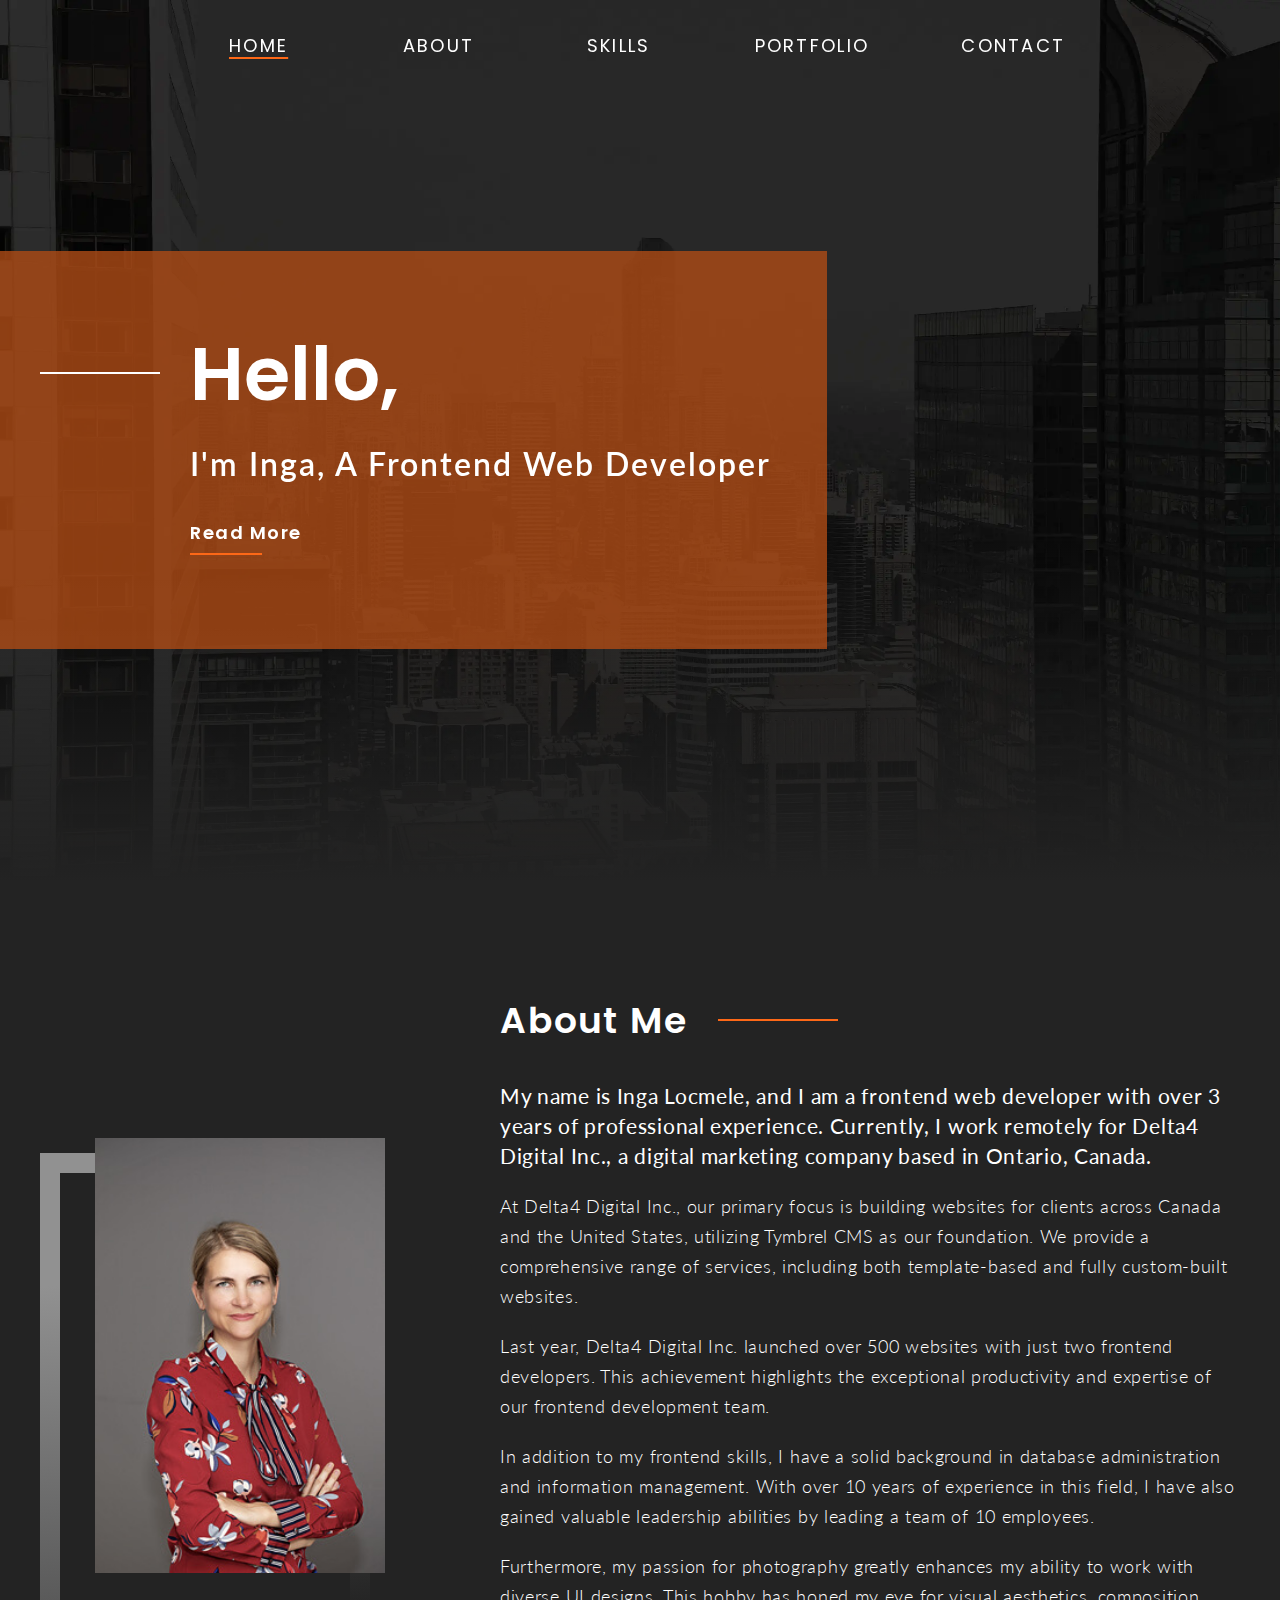
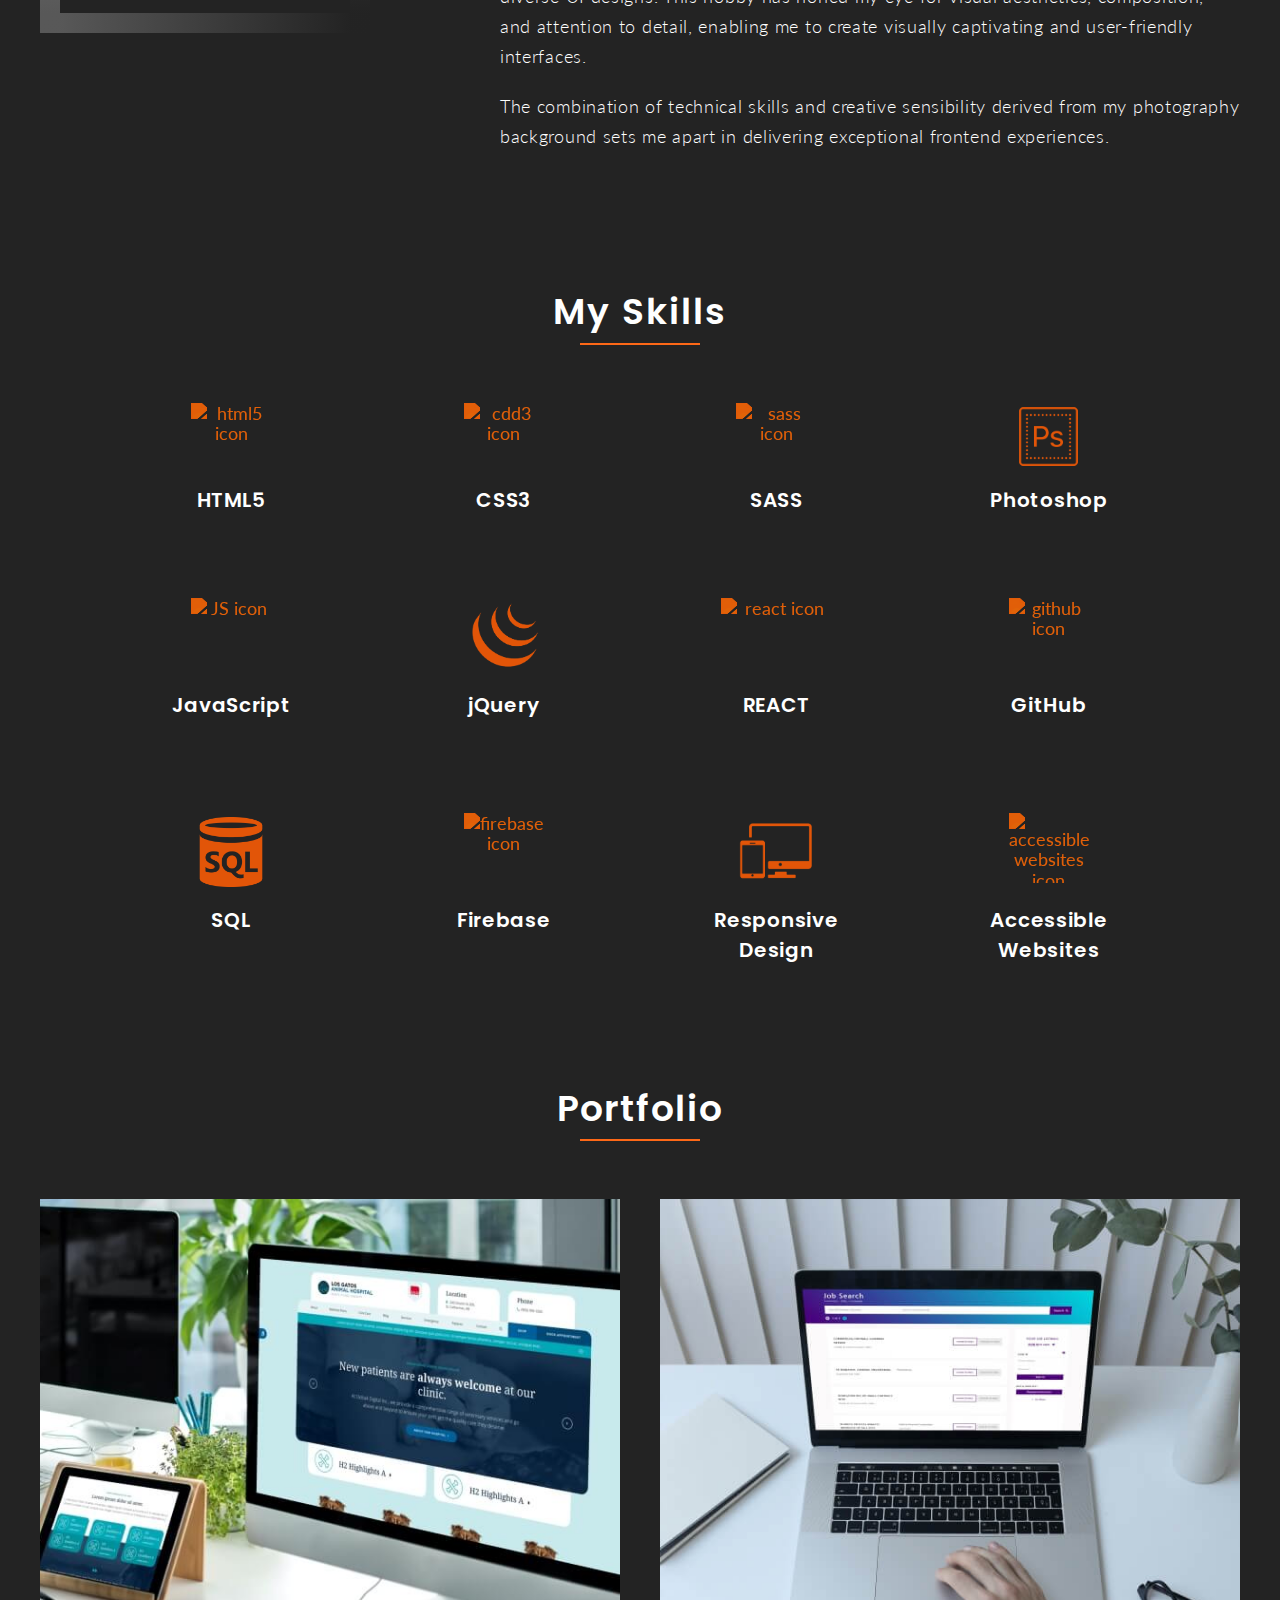
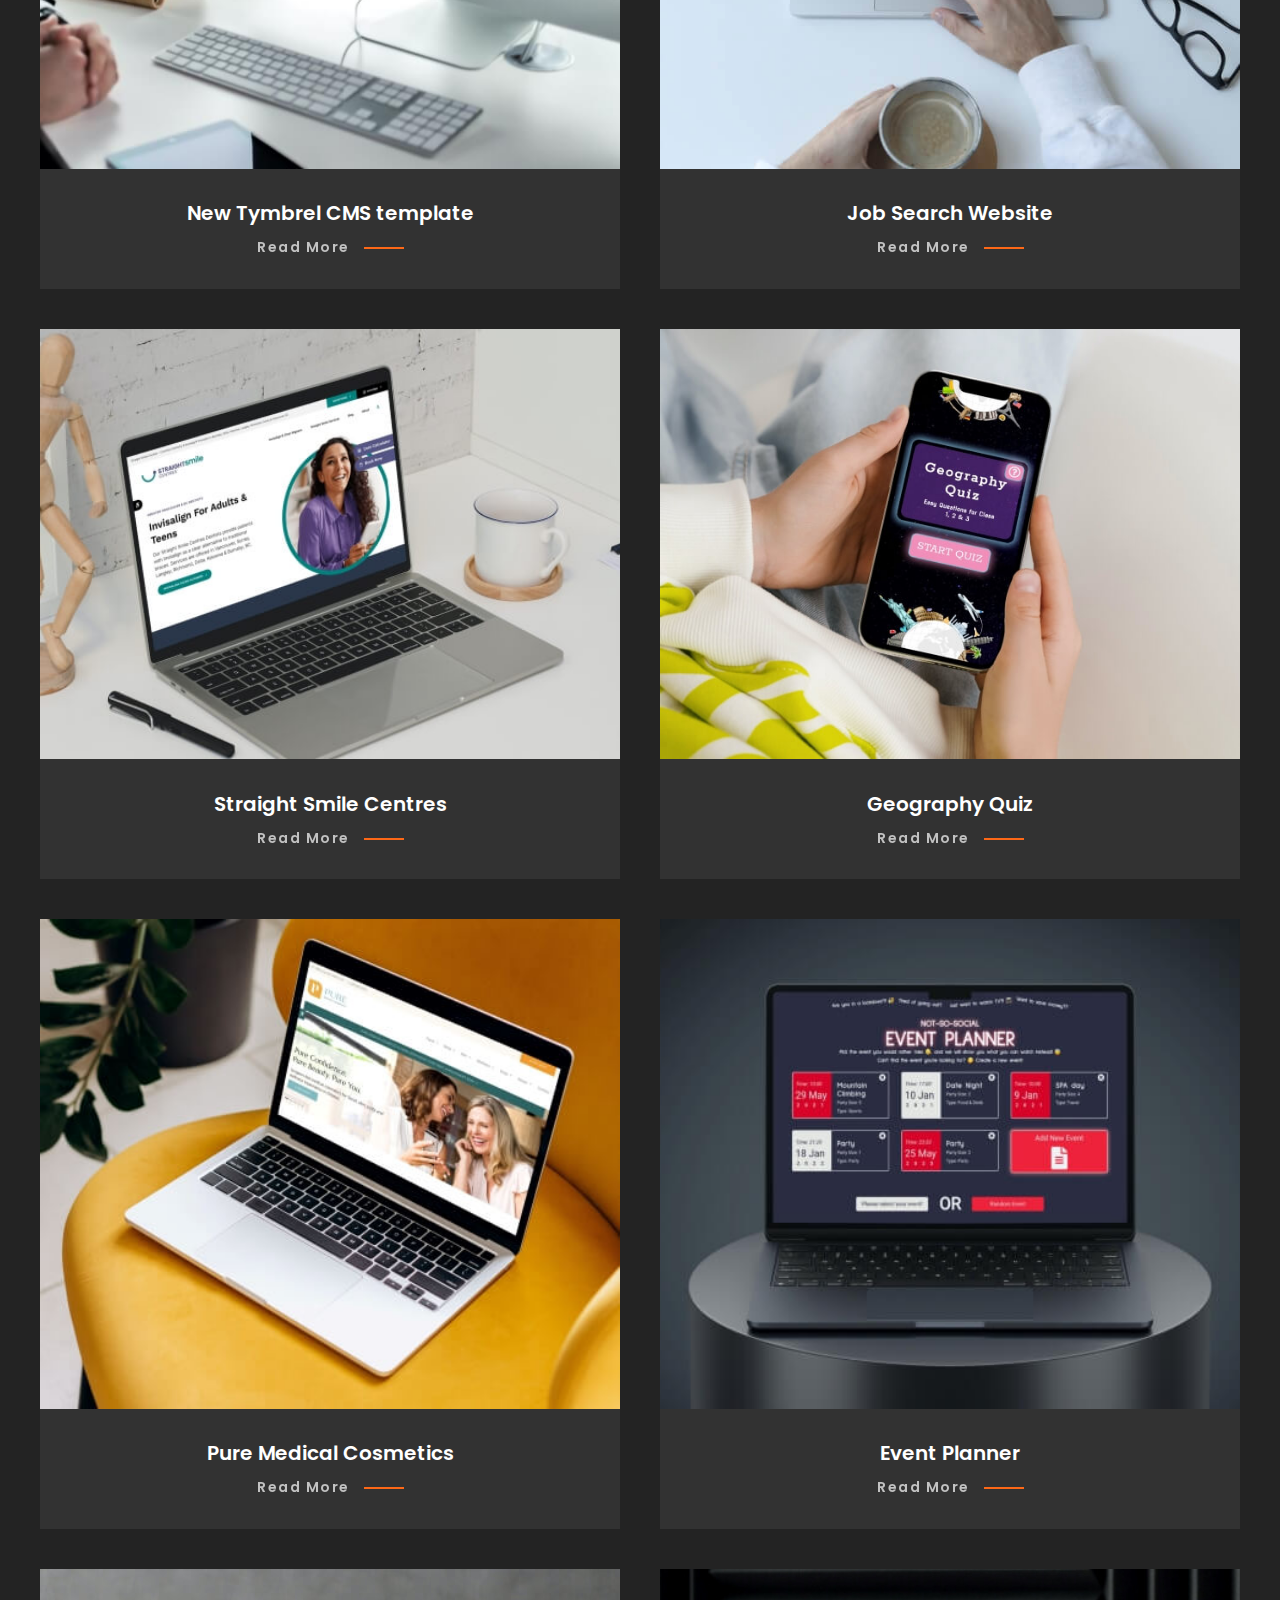
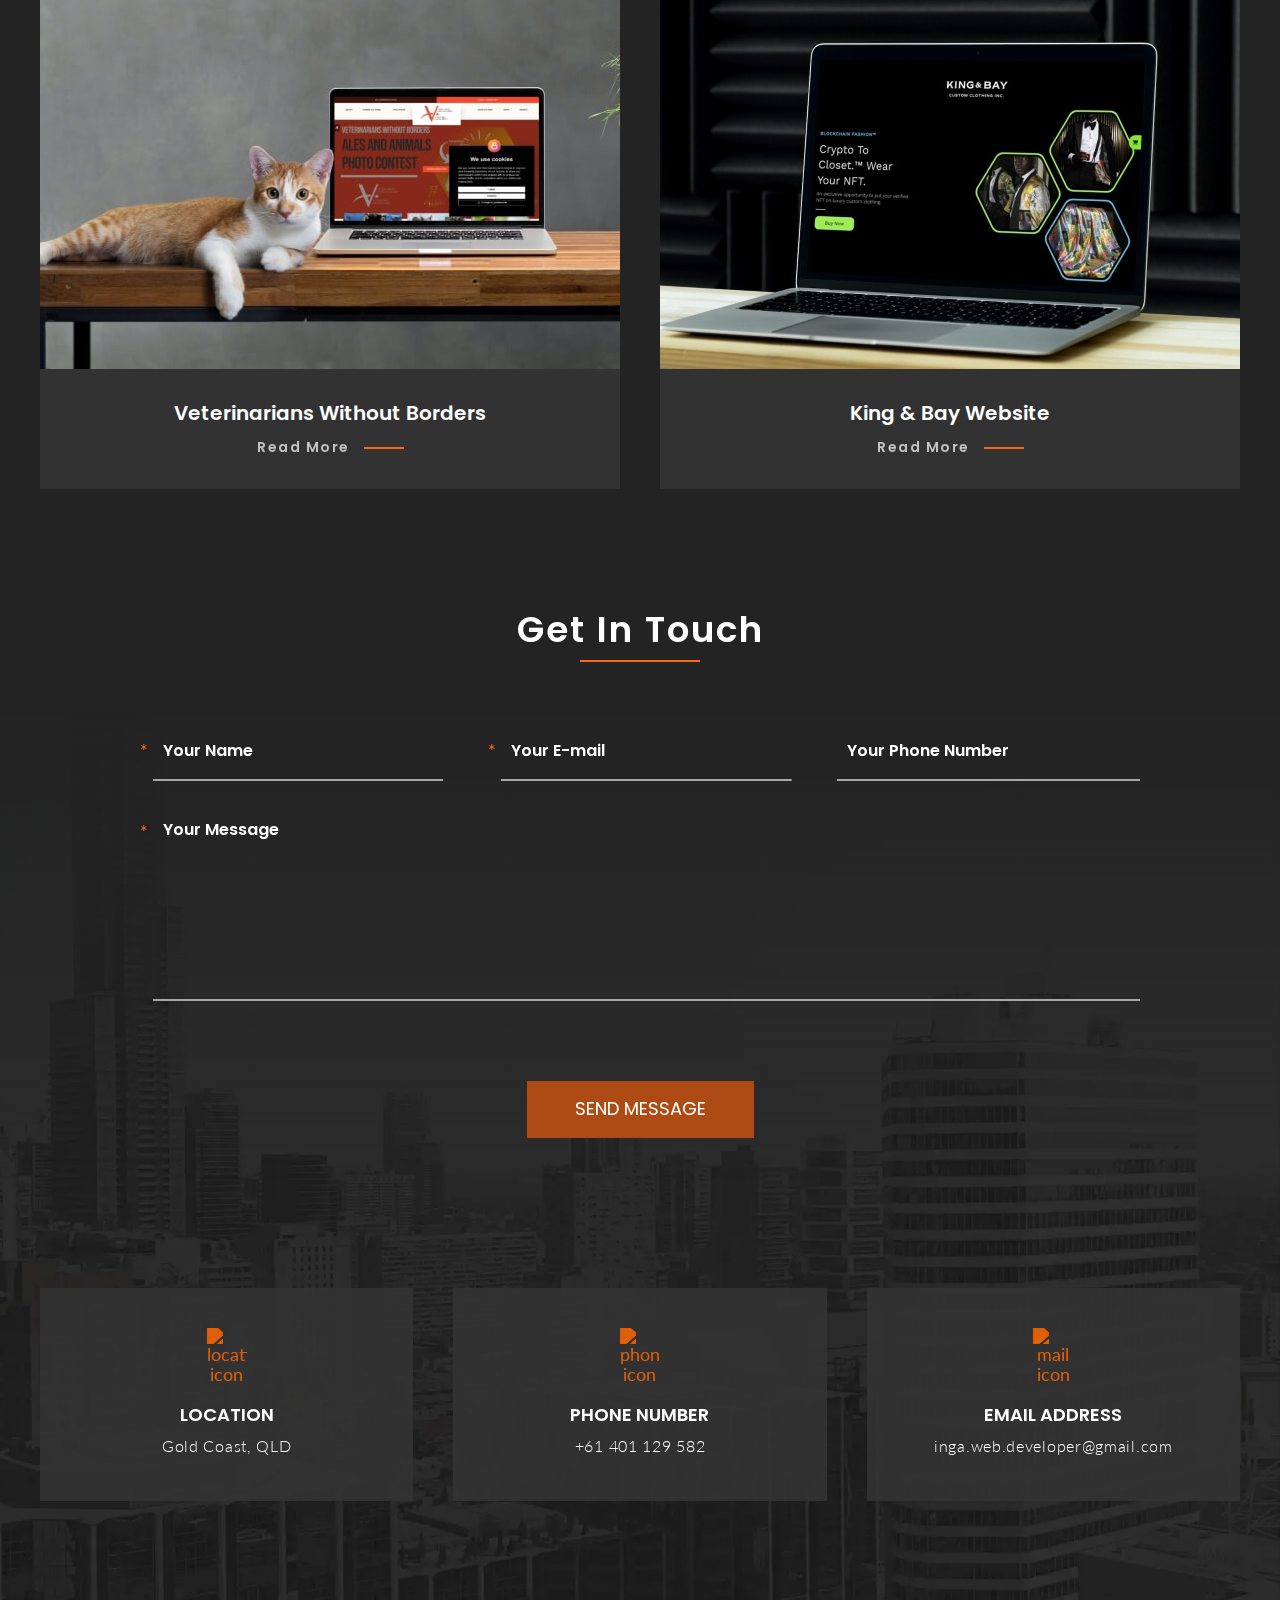
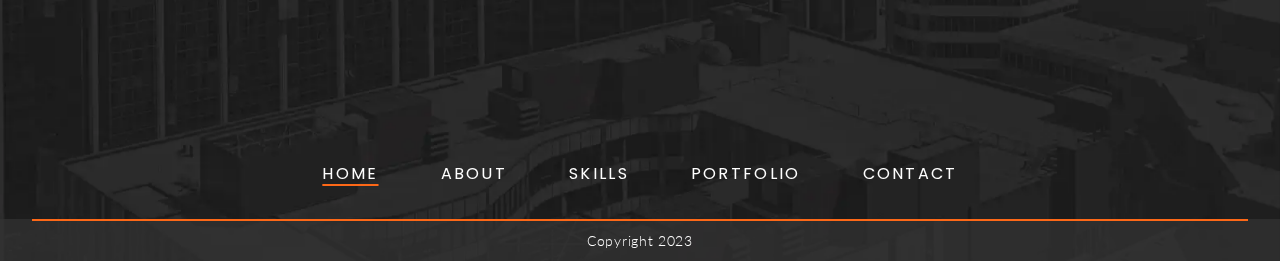
==== commit c593b405: "new webpage" ====
--- a/index.html
+++ b/index.html
@@ -464,7 +464,7 @@
         </div>
     </main>
     <div class="footerBackground">
-        <img src="styles/assets/IMG_1489.jpg" alt="background image of a city" width="1700" height="800">
+        <img src="styles/assets/IMG_1489.webp" alt="background image of a city" width="1700" height="800">
         <footer id="contact">
             <div class="wrapper">
                 <h2 class="h2center">Get In Touch</h2>
--- a/styles/style.css
+++ b/styles/style.css
@@ -1 +1 @@
-html{line-height:1.15;-ms-text-size-adjust:100%;-webkit-text-size-adjust:100%}body{margin:0}article,aside,footer,header,nav,section{display:block}h1{font-size:2em;margin:.67em 0}figcaption,figure,main{display:block}figure{margin:1em 40px}hr{-webkit-box-sizing:content-box;box-sizing:content-box;height:0;overflow:visible}pre{font-family:monospace,monospace;font-size:1em}a{background-color:rgba(0,0,0,0);-webkit-text-decoration-skip:objects}abbr[title]{border-bottom:none;text-decoration:underline;-webkit-text-decoration:underline dotted;text-decoration:underline dotted}b,strong{font-weight:inherit}b,strong{font-weight:bolder}code,kbd,samp{font-family:monospace,monospace;font-size:1em}dfn{font-style:italic}mark{background-color:#ff0;color:#000}small{font-size:80%}sub,sup{font-size:75%;line-height:0;position:relative;vertical-align:baseline}sub{bottom:-0.25em}sup{top:-0.5em}audio,video{display:inline-block}audio:not([controls]){display:none;height:0}img{border-style:none}svg:not(:root){overflow:hidden}button,input,optgroup,select,textarea{font-family:sans-serif;font-size:100%;line-height:1.15;margin:0}button,input{overflow:visible}button,select{text-transform:none}button,html [type=button],[type=reset],[type=submit]{-webkit-appearance:button}button::-moz-focus-inner,[type=button]::-moz-focus-inner,[type=reset]::-moz-focus-inner,[type=submit]::-moz-focus-inner{border-style:none;padding:0}button:-moz-focusring,[type=button]:-moz-focusring,[type=reset]:-moz-focusring,[type=submit]:-moz-focusring{outline:1px dotted ButtonText}fieldset{padding:.35em .75em .625em}legend{-webkit-box-sizing:border-box;box-sizing:border-box;color:inherit;display:table;max-width:100%;padding:0;white-space:normal}progress{display:inline-block;vertical-align:baseline}textarea{overflow:auto}[type=checkbox],[type=radio]{-webkit-box-sizing:border-box;box-sizing:border-box;padding:0}[type=number]::-webkit-inner-spin-button,[type=number]::-webkit-outer-spin-button{height:auto}[type=search]{-webkit-appearance:textfield;outline-offset:-2px}[type=search]::-webkit-search-cancel-button,[type=search]::-webkit-search-decoration{-webkit-appearance:none}::-webkit-file-upload-button{-webkit-appearance:button;font:inherit}details,menu{display:block}summary{display:list-item}canvas{display:inline-block}template{display:none}[hidden]{display:none}html{-webkit-box-sizing:border-box;box-sizing:border-box}*,*:before,*:after{-webkit-box-sizing:inherit;box-sizing:inherit}.srOnly{position:absolute;width:1px;height:1px;margin:-1px;border:0;padding:0;white-space:nowrap;-webkit-clip-path:inset(100%);clip-path:inset(100%);clip:rect(0 0 0 0);overflow:hidden}*{padding:0;margin:0}html{font-size:62.5%}.wrapper{max-width:165rem;width:calc(100% - 8rem);margin:0 auto}@media screen and (max-width: 640px){.wrapper{width:calc(100% - 4rem)}}body{font-family:"Lato",sans-serif;font-size:1.8rem;color:#fff;background-color:#232323}img{max-width:100%;height:auto;display:block;max-height:100%}figure{margin:0}.link-primary,nav ul li a,button{font-family:"Poppins",sans-serif;font-size:1.8rem;text-decoration:none;padding:1.5rem 3rem;border:.1rem rgba(0,0,0,0) solid}.link-primary:hover,nav ul li a:hover,.link-primary:focus,nav ul li a:focus,button:hover,button:focus{background:#000;border:.1rem #fff solid;text-decoration:underline;text-decoration-color:#fd6817;text-underline-offset:.5rem;text-decoration-thickness:.2rem}button{cursor:pointer}.link-text{font-family:"Poppins",sans-serif;font-size:1.8rem;color:#fff;text-decoration:none;padding:1.5rem 0 0;position:relative;font-weight:600;letter-spacing:.15rem;text-transform:capitalize}.link-text:hover,.link-text:focus{color:#fe8f54}ul{list-style:none}p,.contactDetails a{font-weight:300;line-height:3rem;letter-spacing:.07rem}p.leadin,.contactDetails a.leadin{font-size:2.1rem;font-weight:400}h1,h2,h3,h4,.contact h3,.eachProject .projectDescription h3,.eachSkill p,.eachSkill .contactDetails a,.contactDetails .eachSkill a,h5{font-weight:600}h1{font-family:"Lato",sans-serif;font-size:3.2rem;letter-spacing:.2rem;line-height:5rem}h2{font-family:"Poppins",sans-serif;font-size:7.5rem}@media(max-width: 768px){h2{font-size:6rem}h1{font-size:2.5rem}}@media(max-width: 500px){h1{font-size:2.2rem;line-height:1.7}}section h2,footer h2{font-family:"Poppins",sans-serif;font-size:3.6rem;letter-spacing:.2rem;margin-bottom:2rem;position:relative}section h2:after,footer h2:after{content:"";width:12rem;height:.2rem;background:#fd6817;display:inline-block}@media screen and (min-width: 421px){.h2side:after{position:relative;bottom:1.2rem;margin-left:3rem;right:0}}@media screen and (max-width: 420px){.h2side{margin-bottom:2rem !important}.h2side:after{position:absolute;bottom:-1.2rem;left:0}}.h2center{margin-bottom:7rem;text-align:center}.h2center:after{position:absolute;bottom:-1.2rem;left:50%;-webkit-transform:translate(-50%, 0);transform:translate(-50%, 0);margin-left:0}h4,.contact h3,.eachProject .projectDescription h3,.eachSkill p,.eachSkill .contactDetails a,.contactDetails .eachSkill a{font-family:"Poppins",sans-serif;font-size:2rem}.filter{-webkit-filter:invert(47%) sepia(87%) saturate(4487%) hue-rotate(4deg) brightness(94%) contrast(94%);filter:invert(47%) sepia(87%) saturate(4487%) hue-rotate(4deg) brightness(94%) contrast(94%)}.filterWhite{-webkit-filter:brightness(0) invert(1);filter:brightness(0) invert(1)}@-webkit-keyframes programs{0%{left:3rem}100%{left:0}}@keyframes programs{0%{left:3rem}100%{left:0}}@-webkit-keyframes animateSkills{10%,90%{-webkit-transform:translate3d(-0.1rem, 0, 0);transform:translate3d(-0.1rem, 0, 0)}20%,80%{-webkit-transform:translate3d(0.2rem, 0, 0);transform:translate3d(0.2rem, 0, 0)}30%,50%,70%{-webkit-transform:translate3d(-0.4rem, 0, 0);transform:translate3d(-0.4rem, 0, 0)}40%,60%{-webkit-transform:translate3d(0.4rem, 0, 0);transform:translate3d(0.4rem, 0, 0)}}@keyframes animateSkills{10%,90%{-webkit-transform:translate3d(-0.1rem, 0, 0);transform:translate3d(-0.1rem, 0, 0)}20%,80%{-webkit-transform:translate3d(0.2rem, 0, 0);transform:translate3d(0.2rem, 0, 0)}30%,50%,70%{-webkit-transform:translate3d(-0.4rem, 0, 0);transform:translate3d(-0.4rem, 0, 0)}40%,60%{-webkit-transform:translate3d(0.4rem, 0, 0);transform:translate3d(0.4rem, 0, 0)}}.programsUsed,.moreInfoHover h3{position:relative;-webkit-animation-name:programs;animation-name:programs;-webkit-animation-duration:.5s;animation-duration:.5s;-webkit-animation-timing-function:ease-out;animation-timing-function:ease-out}.eachSkill figure:hover,.filterWhite:hover,.eachSkill figure:focus,.filterWhite:focus{-webkit-animation:animateSkills .82s cubic-bezier(0.36, 0.07, 0.19, 0.97) both;animation:animateSkills .82s cubic-bezier(0.36, 0.07, 0.19, 0.97) both;-webkit-transform:translate3d(0, 0, 0);transform:translate3d(0, 0, 0);-webkit-backface-visibility:hidden;backface-visibility:hidden;-webkit-perspective:100rem;perspective:100rem}.indexHeader{background-color:#333;min-height:85.5rem;height:100vh;display:-webkit-box;display:-ms-flexbox;display:flex;-webkit-box-orient:vertical;-webkit-box-direction:normal;-ms-flex-direction:column;flex-direction:column;-webkit-box-pack:center;-ms-flex-pack:center;justify-content:center}@media screen and (max-width: 1366px){.indexHeader{min-height:70rem}}header{position:relative}header>img{position:absolute;top:0;left:0;-o-object-fit:cover;object-fit:cover;width:100%;height:100%;mix-blend-mode:difference;z-index:1}header:after{content:"";display:block;position:absolute;bottom:0;left:0;width:100%;height:40%;background:-webkit-gradient(linear, left top, left bottom, from(transparent), color-stop(95%, #232323));background:linear-gradient(transparent, #232323 95%);z-index:2}.headerText{display:-webkit-box;display:-ms-flexbox;display:flex;position:relative;z-index:3}.headerText h1{margin:2.2rem 0 3.2rem}.headings{margin-left:0;display:-webkit-box;display:-ms-flexbox;display:flex;-webkit-box-orient:vertical;-webkit-box-direction:normal;-ms-flex-direction:column;flex-direction:column;-webkit-box-pack:center;-ms-flex-pack:center;justify-content:center;padding:14rem 6rem 16.5rem 0;width:calc((100% - 8rem)/3*2 + 4rem);position:relative}.headings:after{content:"";position:absolute;top:0;right:0;width:calc((100% - 8rem)/3*2 + 4rem + 50vw);height:100%;background-color:rgba(174,75,21,.8)}@media screen and (max-width: 1366px){.headings{padding:8rem 4rem 10.5rem 0}}@media screen and (max-width: 950px){.headings{width:90%}}@media screen and (max-width: 500px){.headings{padding:6rem 2rem 8.5rem 0;width:100%}}@media screen and (max-width: rem(350)){.headings{padding:4rem 2rem 4.5rem 0;margin-left:0}}.headings>*{z-index:1;position:relative}@media screen and (min-width: 769px){.headings h2:before{content:"";height:.2rem;background:#fff;display:inline-block;width:12rem;position:relative;bottom:2.6rem;left:0;margin-right:3rem}}@media screen and (min-width: 769px){.headings>*:not(h2){margin-left:15rem}}.headings .readMore a:before{position:absolute;content:"";height:.2rem;bottom:-1rem;left:0;width:45%;background:#fd6817}.headings .readMore a:after{content:"";display:inline-block;font:normal normal normal 14px/1 FontAwesome;font-size:inherit;text-rendering:auto;-webkit-font-smoothing:antialiased;-moz-osx-font-smoothing:grayscale;content:"";font-size:2.2rem;padding-left:3rem;position:relative;top:.25rem}@media screen and (max-width: 76.8rem){.headings .readMore a:after{padding-left:2rem}}.headings .readMore a:hover,.headings .readMore a:focus{color:#fff}.headings .readMore a:hover:after,.headings .readMore a:focus:after{-webkit-animation:vertical-shaking .8s infinite;animation:vertical-shaking .8s infinite}@-webkit-keyframes vertical-shaking{0%{-webkit-transform:translateY(0.5rem);transform:translateY(0.5rem)}50%{-webkit-transform:translateY(-0.5rem);transform:translateY(-0.5rem)}100%{-webkit-transform:translateY(0.5rem);transform:translateY(0.5rem)}}@keyframes vertical-shaking{0%{-webkit-transform:translateY(0.5rem);transform:translateY(0.5rem)}50%{-webkit-transform:translateY(-0.5rem);transform:translateY(-0.5rem)}100%{-webkit-transform:translateY(0.5rem);transform:translateY(0.5rem)}}header nav{padding-top:2rem}header nav{position:absolute;top:0;left:50%;-webkit-transform:translate(-50%, 0);transform:translate(-50%, 0);z-index:4}.activeNav{text-decoration:underline;text-underline-offset:.5rem;text-decoration-thickness:.2rem;text-decoration-color:#fd6817}.mobileMenu button{display:none}nav ul{display:-webkit-box;display:-ms-flexbox;display:flex;-webkit-box-pack:center;-ms-flex-pack:center;justify-content:center;gap:3rem}@media screen and (max-width: 1024px){nav ul{gap:1rem}footer nav ul{gap:.2rem;-ms-flex-wrap:wrap;flex-wrap:wrap}}nav ul li a{color:#fff;text-transform:uppercase;letter-spacing:.23rem;min-width:15rem;display:block;text-align:center}footer nav ul li a{font-size:1.6rem;padding-left:1.5rem;padding-right:1.5rem;min-width:auto}@media screen and (max-width: 1024px){nav ul li a{min-width:12rem}}@media(max-width: 950px){.headerMenuDrop .mobileMenu{display:-webkit-box;display:-ms-flexbox;display:flex;-webkit-box-orient:vertical;-webkit-box-direction:normal;-ms-flex-direction:column;flex-direction:column;-webkit-box-align:end;-ms-flex-align:end;align-items:flex-end}.headerMenuDrop .mobileMenu button{text-transform:uppercase;display:block;border:none;background:none;padding:.5rem 2rem .5rem 10rem;border:.3rem solid rgba(0,0,0,0);display:-webkit-box;display:-ms-flexbox;display:flex;-webkit-box-align:center;-ms-flex-align:center;align-items:center;color:#fff;text-decoration:none}.headerMenuDrop .mobileMenu button i{font-size:4rem}.headerMenuDrop .mobileMenu button span{margin-left:1.5rem}.headerMenuDrop .mobileMenu li{position:relative}.headerMenuDrop .mobileMenu li a{display:inline-block;padding-top:2rem;padding-bottom:2rem;color:rgba(35,35,35,.85);background-color:#fff;text-align:left}.headerMenuDrop .mobileMenu button:focus-within i{color:#fd6817}.headerMenuDrop ul.mobileSubMenu{display:none;position:absolute;top:0;left:0;right:0;z-index:1;margin:0;padding:0}.headerMenuDrop .mobileMenu li:focus-within ul.mobileSubMenu{display:block;z-index:2}.headerMenuDrop .mobileSubMenu li{display:block;margin:0}.headerMenuDrop ul.mobileSubMenu li a{width:100%;margin:0}.headerMenuDrop .mobileSubMenu li:focus-within a,.headerMenuDrop .mobileSubMenu li:hover a{color:#fff;background-color:#000;border-color:#fd6817}.headerMenuDrop .mobileMenu li:focus-within .middleList{display:none}.headerMenuDrop .mobileMenu li:focus-within li:nth-child(2),.headerMenuDrop .mobileMenu li:focus-within li:nth-child(5){border-top:none}.headerMenuDrop .mobileMenu li:focus-within li:nth-child(2){border-bottom:none}}.aboutSection{padding:10rem 0;position:relative}@media screen and (max-width: 1024px){.aboutSection{padding:2rem 0 6rem}}.aboutSectionImgText{display:-webkit-box;display:-ms-flexbox;display:flex;-webkit-box-pack:justify;-ms-flex-pack:justify;justify-content:space-between;height:100%;position:relative;z-index:1}@media screen and (max-width: 950px){.aboutSectionImgText{-webkit-box-orient:vertical;-webkit-box-direction:normal;-ms-flex-direction:column;flex-direction:column;-webkit-box-align:start;-ms-flex-align:start;align-items:flex-start}.aboutSectionImgText .aboutText{width:100%}.aboutSectionImgText .aboutImg{margin-bottom:4rem;padding-right:0}}.aboutText{width:calc(65% - 8rem);display:-webkit-box;display:-ms-flexbox;display:flex;-webkit-box-orient:vertical;-webkit-box-direction:normal;-ms-flex-direction:column;flex-direction:column}.aboutText h3{margin:0 0 1rem}.aboutText p,.aboutText .contactDetails a,.contactDetails .aboutText a{padding-top:2rem}.aboutImg{display:-webkit-box;display:-ms-flexbox;display:flex;-webkit-box-pack:center;-ms-flex-pack:center;justify-content:center;-webkit-box-align:center;-ms-flex-align:center;align-items:center;padding-right:5rem}@media screen and (min-width: 769px){.aboutImg{padding-top:3.5rem}}.aboutImg img{margin:-6rem 0 0 6rem;width:33rem}.box{width:33rem;height:48rem}.box1{border:2rem solid;border-image-source:linear-gradient(135deg, rgba(255, 255, 255, 0.5) 15%, rgba(35, 35, 35, 0.3));border-image-slice:1}@media(max-width: 1280px){.aboutText{width:calc(65% - 4rem);padding-top:0}.aboutImg img{margin:-3.5rem 0 0 3.5rem}}@media(max-width: 500px){.aboutSection{padding:4rem 0}.box{width:20rem;height:28rem}.box1{border:1rem solid;border-image-source:linear-gradient(135deg, rgba(255, 255, 255, 0.5) 35%, rgba(35, 35, 35, 0.3));border-image-slice:1}}.section2{display:-webkit-box;display:-ms-flexbox;display:flex;-webkit-box-pack:justify;-ms-flex-pack:justify;justify-content:space-between;position:relative}@media screen and (min-width: 1451px){.section2:after,.section2:before{content:"";display:block;border-width:2rem 0 2rem 2rem;border-style:solid;border-image-slice:1;position:absolute;right:0;opacity:.6}.section2:after{width:5%;height:calc(30% + 20rem);border-image-source:linear-gradient(-135deg, #ffffff 15%, #fd6817);z-index:3;top:-8rem}}@media screen and (min-width: 1451px)and (max-width: 1024px){.section2:after{width:6rem;height:24rem}}@media screen and (min-width: 1451px){.section2:before{top:0;width:calc(5% + 6rem);height:30%;border-image-source:linear-gradient(135deg, rgba(255, 255, 255, 0.5) 35%, rgba(35, 35, 35, 0.3));z-index:2}}@media screen and (min-width: 1451px)and (max-width: 1024px){.section2:before{width:10rem;height:18rem}}.skills{max-width:112rem;width:100%;margin:0 auto;display:-webkit-box;display:-ms-flexbox;display:flex;-webkit-box-orient:vertical;-webkit-box-direction:normal;-ms-flex-direction:column;flex-direction:column;-webkit-box-pack:justify;-ms-flex-pack:justify;justify-content:space-between;padding:10rem 2rem}@media screen and (max-width: 1450px){.skills{padding:4rem 2rem 6rem}}@media screen and (max-width: 530px){.skills{padding-bottom:4rem}}.skills figure{width:12rem;margin:0;height:50%;display:-webkit-box;display:-ms-flexbox;display:flex;-webkit-box-pack:center;-ms-flex-pack:center;justify-content:center}.skills figure img{width:8rem;height:8rem;-o-object-fit:contain;object-fit:contain}.skills p,.skills .contactDetails a,.contactDetails .skills a{margin-top:1.5rem;max-width:14rem}@media screen and (max-width: 350px){.skills p,.skills .contactDetails a,.contactDetails .skills a{font-size:1.6rem}}@media screen and (min-width: 1451px){.skills:after,.skills:before{content:"";display:block;border-width:2rem 2rem 2rem 0;border-style:solid;border-image-slice:1;position:absolute;left:0;opacity:.6}}@media screen and (min-width: 1451px)and (max-width: 1190px){.skills:after,.skills:before{display:none}}@media screen and (min-width: 1451px){.skills:after{width:5%;height:30%;border-image-source:linear-gradient(-135deg, #fd6817 15%, #ffffff);z-index:3;bottom:5rem}}@media screen and (min-width: 1451px)and (max-width: 1024px){.skills:after{width:5rem;height:12rem}}@media screen and (min-width: 1451px){.skills:before{width:calc(5% + 8rem);height:calc(30% + 8rem);border-image-source:linear-gradient(135deg, rgba(35, 35, 35, 0.3) 1%, rgba(255, 255, 255, 0.5));z-index:2;bottom:11rem}}@media screen and (min-width: 1451px)and (max-width: 1024px){.skills:before{width:11rem;height:18rem}}.skillSets{position:relative;z-index:4;display:-webkit-box;display:-ms-flexbox;display:flex;-webkit-box-pack:justify;-ms-flex-pack:justify;justify-content:space-between;-ms-flex-wrap:wrap;flex-wrap:wrap}@media screen and (max-width: 1024px){.skillSets{width:100%}}@media screen and (min-width: 601px){.skillSets:not(:last-child){margin-bottom:6rem}}@media screen and (max-width: 600px){.skillSets{row-gap:2rem;-webkit-column-gap:.5rem;-moz-column-gap:.5rem;column-gap:.5rem}.skillSets:not(:last-child){margin-bottom:2rem}}@media screen and (max-width: 350px){.skillSets{gap:1rem}.skillSets:not(:last-child){margin-bottom:1rem}}.eachSkill{display:-webkit-box;display:-ms-flexbox;display:flex;-webkit-box-orient:vertical;-webkit-box-direction:normal;-ms-flex-direction:column;flex-direction:column;width:calc(25% - .8rem);-webkit-box-align:center;-ms-flex-align:center;align-items:center;text-align:center}@media screen and (max-width: 600px){.eachSkill{width:calc(50% - .5rem)}}.section3{padding:10rem 0;margin:0 auto}@media screen and (max-width: 1450px){.section3{padding:6rem 0 2rem}}@media screen and (max-width: 640px){.section3.wrapper{width:100%}}.section3>h3{margin-bottom:4rem}.row-3{width:calc((100% - 12rem)/3)}@media screen and (max-width: 1450px){.row-3{width:calc((100% - 8rem)/3)}}@media screen and (max-width: 1450px){.row-3{width:calc((100% - 8rem)/2)}}@media screen and (max-width: 950px){.row-3{width:100%}}.row-8{width:calc((100% - 12rem)/3*2 + 6rem)}@media screen and (max-width: 1450px){.row-8{width:calc((100% - 8rem)/3*2 + 4rem)}}@media screen and (max-width: 1280px){.row-8{width:calc((100% - 4rem)/2)}.row-8 img{-o-object-position:top 0 right 10% !important;object-position:top 0 right 10% !important}}@media screen and (max-width: 950px){.row-8{width:100%}}.row-4{width:calc((100% - 12rem)/3)}@media screen and (max-width: 1450px){.row-4{width:calc((100% - 8rem)/3)}}@media screen and (max-width: 1280px){.row-4{width:calc((100% - 4rem)/2)}}@media screen and (max-width: 950px){.row-4{width:100%}}.row-3,.row-4,.row-8{display:-webkit-box;display:-ms-flexbox;display:flex;-webkit-box-orient:vertical;-webkit-box-direction:normal;-ms-flex-direction:column;flex-direction:column}.projectList{display:-webkit-box;display:-ms-flexbox;display:flex;-webkit-box-pack:justify;-ms-flex-pack:justify;justify-content:space-between;-ms-flex-wrap:wrap;flex-wrap:wrap;gap:6rem}@media screen and (max-width: 1450px){.projectList{gap:4rem}}.projectListFirst{margin-bottom:6rem}@media screen and (max-width: 1450px){.projectListFirst{margin-bottom:4rem}}.projectListFirst img{max-height:57rem}.eachProject{display:-webkit-box;display:-ms-flexbox;display:flex;-webkit-box-orient:vertical;-webkit-box-direction:normal;-ms-flex-direction:column;flex-direction:column;-webkit-box-pack:center;-ms-flex-pack:center;justify-content:center;-webkit-box-align:center;-ms-flex-align:center;align-items:center;text-align:center;position:relative;-webkit-box-flex:1;-ms-flex-positive:1;flex-grow:1;cursor:url("./assets/icons/cursor.cur"),default}@media screen and (min-width: 501px){.eachProject{padding-bottom:12rem;overflow:hidden}}.eachProject h3{font-size:2rem;-webkit-transition:all cubic-bezier(0.4, 0, 0.2, 1) 1s;transition:all cubic-bezier(0.4, 0, 0.2, 1) 1s}@media screen and (max-width: 500px){.eachProject h3{margin-bottom:1.5rem}}.eachProject .readMore,.eachProject .readMoreProject{-webkit-transition:all cubic-bezier(0.4, 0, 0.2, 1) 1s;transition:all cubic-bezier(0.4, 0, 0.2, 1) 1s}.eachProject .readMore{opacity:1;padding-top:0;margin-top:1rem;cursor:url("./assets/icons/cursor.cur"),default;will-change:transform}.eachProject .readMore .link-text{font-size:1.4rem;color:rgba(255,255,255,.7);background:rgba(0,0,0,0);padding:0;border:0}.eachProject .readMore .link-text:after{content:"";width:4rem;height:.2rem;background-color:#fd6817;margin-left:1.4rem;display:inline-block;position:relative;bottom:.35rem}@media screen and (max-width: 500px){.eachProject .readMore{display:none}}.eachProject>figure{width:100%;overflow:hidden;-webkit-box-flex:1;-ms-flex-positive:1;flex-grow:1}.eachProject>figure img{-o-object-fit:cover;object-fit:cover;width:100%;height:100%;-webkit-transition:all ease-in .4s;transition:all ease-in .4s;-o-object-position:top;object-position:top}@media screen and (min-width: 1451px){.projectListSecond .eachProject>figure img{height:38rem}}@media screen and (min-width: 501px){.eachProject>figure img{min-height:37rem}}@media screen and (max-width: 1280px)and (min-width: 851px){.eachProject>figure img{min-height:40rem}}@media screen and (max-width: 500px){.eachProject>figure img{max-height:36rem}}.eachProject .projectDescription{display:-webkit-box;display:-ms-flexbox;display:flex;-webkit-box-orient:vertical;-webkit-box-direction:normal;-ms-flex-direction:column;flex-direction:column;-webkit-box-pack:center;-ms-flex-pack:center;justify-content:center;-webkit-box-align:center;-ms-flex-align:center;align-items:center;width:100%;padding:1.5rem 4rem}@media screen and (min-width: 501px){.eachProject .projectDescription{background:rgba(51,51,51,.97);max-height:12rem;position:absolute;bottom:0;left:0;-webkit-transition:max-height cubic-bezier(0.4, 0, 0.2, 1) 1s;transition:max-height cubic-bezier(0.4, 0, 0.2, 1) 1s;height:100%}}@media screen and (max-width: 1450px){.eachProject .projectDescription{padding:1.5rem 2rem}}@media screen and (max-width: 500px){.eachProject .projectDescription{padding:4rem 2rem 2rem}}.eachProject .projectDescription .readMoreProject{display:-webkit-box;display:-ms-flexbox;display:flex;-webkit-box-orient:vertical;-webkit-box-direction:normal;-ms-flex-direction:column;flex-direction:column;max-width:80rem;will-change:transform;-webkit-transform:translateY(0);transform:translateY(0)}@media screen and (min-width: 501px){.eachProject .projectDescription .readMoreProject{opacity:0;max-height:0}}@media screen and (max-width: 1450px){.projectListSecond .eachProject .projectDescription .readMoreProject{max-width:50rem}}@media screen and (max-width: 950px){.eachProject .projectDescription .readMoreProject{max-width:50rem}}.eachProject .projectDescription .readMoreProject figure{margin:2rem auto 0}@media screen and (max-width: 1280px){.eachProject .projectDescription .readMoreProject figure{display:none}}.eachProject .projectDescription .featuresList{text-align:left;margin:2rem auto 2.3rem}.eachProject .projectDescription .featuresList li{font-weight:300}.eachProject .projectDescription .featuresList li:before{display:inline-block;font:normal normal normal 14px/1 FontAwesome;font-size:inherit;text-rendering:auto;-webkit-font-smoothing:antialiased;-moz-osx-font-smoothing:grayscale;content:"";color:#fd6817;padding-right:2rem}.eachProject .projectDescription .featuresList li:not(:last-child){margin-bottom:1rem}.eachProject .projectDescription .linksToProjects{display:-webkit-box;display:-ms-flexbox;display:flex;-webkit-box-pack:center;-ms-flex-pack:center;justify-content:center;-webkit-box-align:center;-ms-flex-align:center;align-items:center;-ms-flex-wrap:wrap;flex-wrap:wrap;gap:1rem}.eachProject .projectDescription .linksToProjects a{color:#fd6817;font-weight:700;text-underline-offset:7px;text-decoration-color:#fff}.eachProject .projectDescription .linksToProjects a:hover,.eachProject .projectDescription .linksToProjects a:focus{color:#fff}.eachProject .projectDescription .programsUsed{display:-webkit-box;display:-ms-flexbox;display:flex;-ms-flex-wrap:wrap;flex-wrap:wrap;-webkit-box-pack:center;-ms-flex-pack:center;justify-content:center;row-gap:1rem;-webkit-column-gap:1.8rem;-moz-column-gap:1.8rem;column-gap:1.8rem;font-size:1.9rem;margin-bottom:2rem;color:#fd6817;font-weight:700;-webkit-transition:none;transition:none}@media screen and (max-width: 360px){.eachProject .projectDescription .programsUsed{margin-bottom:1rem}}@media screen and (min-width: 501px){.eachProject:hover .projectDescription,.eachProject:focus-within .projectDescription{-webkit-transition:max-height cubic-bezier(0.4, 0, 0.2, 1) 1s;transition:max-height cubic-bezier(0.4, 0, 0.2, 1) 1s;max-height:100%}.eachProject:hover .readMore,.eachProject:focus-within .readMore{-webkit-transform:translateY(-2rem);transform:translateY(-2rem);opacity:0;-webkit-transition:all cubic-bezier(0.4, 0, 0.2, 1) 1s;transition:all cubic-bezier(0.4, 0, 0.2, 1) 1s}.eachProject:hover .readMoreProject,.eachProject:focus-within .readMoreProject{opacity:1;-webkit-transform:translateY(-2rem);transform:translateY(-2rem);-webkit-transition:all cubic-bezier(0.4, 0, 0.2, 1) 1s;transition:all cubic-bezier(0.4, 0, 0.2, 1) 1s}.projectListFirst .eachProject:hover .readMoreProject,.projectListFirst .eachProject:focus-within .readMoreProject{max-height:66rem}.projectListSecond .eachProject:hover .readMoreProject,.projectListSecond .eachProject:focus-within .readMoreProject{max-height:52rem}.eachProject:hover h4,.eachProject:hover .contact h3,.contact .eachProject:hover h3,.eachProject:hover .eachSkill p,.eachProject:hover .eachSkill .contactDetails a,.contactDetails .eachProject:hover .eachSkill a,.eachSkill .eachProject:hover p,.eachSkill .eachProject:hover .contactDetails a,.contactDetails .eachSkill .eachProject:hover a,.eachProject:hover .projectDescription h3,.eachProject:focus-within h4,.eachProject:focus-within .contact h3,.contact .eachProject:focus-within h3,.eachProject:focus-within .eachSkill p,.eachProject:focus-within .eachSkill .contactDetails a,.contactDetails .eachProject:focus-within .eachSkill a,.eachSkill .eachProject:focus-within p,.eachSkill .eachProject:focus-within .contactDetails a,.contactDetails .eachSkill .eachProject:focus-within a,.eachProject:focus-within .projectDescription h3{margin-top:2rem;-webkit-transition:all cubic-bezier(0.4, 0, 0.2, 1) 1s;transition:all cubic-bezier(0.4, 0, 0.2, 1) 1s}.eachProject:hover>figure img,.eachProject:focus-within>figure img{-webkit-transform:scale(1.05);transform:scale(1.05)}}.footerBackground{position:relative}.footerBackground>img{position:absolute;top:0;left:0;width:100%;height:100%;-o-object-fit:cover;object-fit:cover;mix-blend-mode:difference}.footerBackground>*:not(:first-child){z-index:2;position:relative}.footerBackground:after{content:"";display:block;position:absolute;top:-0.5rem;left:0;width:100%;height:50%;background:-webkit-gradient(linear, left top, left bottom, color-stop(30%, #232323), to(transparent));background:linear-gradient(#232323 30%, transparent);z-index:1}footer{padding:10rem 0 2rem}.contact{display:-webkit-box;display:-ms-flexbox;display:flex;-webkit-box-pack:justify;-ms-flex-pack:justify;justify-content:space-between;margin:10rem auto 0;gap:6rem}@media screen and (max-width: 1450px){.contact{gap:4rem}}@media screen and (max-width: 950px){.contact{-webkit-box-pack:center;-ms-flex-pack:center;justify-content:center;-ms-flex-wrap:wrap;flex-wrap:wrap;row-gap:4rem}}@media screen and (max-width: 500px){.contact{margin-top:6rem}}.contact .contactInfo{display:-webkit-box;display:-ms-flexbox;display:flex;-webkit-box-align:center;-ms-flex-align:center;align-items:center;-webkit-box-orient:vertical;-webkit-box-direction:normal;-ms-flex-direction:column;flex-direction:column;text-align:center;padding:4rem 1rem;-ms-flex-preferred-size:33.33%;flex-basis:33.33%;background-color:rgba(51,51,51,.9);-webkit-box-pack:center;-ms-flex-pack:center;justify-content:center}@media screen and (max-width: 950px){.contact .contactInfo{-ms-flex-preferred-size:50%;flex-basis:50%}}@media screen and (max-width: 768px){.contact .contactInfo{-ms-flex-preferred-size:100%;flex-basis:100%}}.contact figure{width:4rem;margin-bottom:2rem}.contact h3{font-size:1.8rem;text-transform:uppercase;margin-bottom:.5rem}.contact p,.contact .contactDetails a,.contactDetails .contact a{font-size:1.6rem}.contactDetails a{color:#fff;text-decoration:none}.copyright{background-color:rgba(51,51,51,.7)}.copyright p,.copyright .contactDetails a,.contactDetails .copyright a{font-size:1.4rem;margin:0;text-align:center;padding:0 2rem}.copyright .copyrightBorder{max-width:150rem;width:95%;margin:0 auto;border-width:.2rem 0 0;border-style:solid;border-color:#fd6817;padding:.5rem 0;display:-webkit-box;display:-ms-flexbox;display:flex;-webkit-box-pack:center;-ms-flex-pack:center;justify-content:center;-ms-flex-wrap:wrap;flex-wrap:wrap}.projectsHeader a:hover,.projectsHeader a:focus,.footerBackground a:hover,.footerBackground a:focus{border:.1rem solid #fd6817}.icons{display:-webkit-box;display:-ms-flexbox;display:flex;-webkit-box-pack:center;-ms-flex-pack:center;justify-content:center;-ms-flex-wrap:wrap;flex-wrap:wrap;margin:12rem 0 10rem;row-gap:2rem;-webkit-column-gap:.2rem;-moz-column-gap:.2rem;column-gap:.2rem}.icons li{padding:.25rem 0}.icons li a{padding:2rem 1.5rem 1rem;border:.3rem solid rgba(0,0,0,0)}.icons i{font-size:2rem;color:#fd6817}.icons a:hover i,.icons a:focus-within i{color:#fd6817}.icons a:hover,.icons a:focus{border-width:.3rem;border-style:solid;border-color:rgba(0,0,0,0) rgba(0,0,0,0) #fd6817 rgba(0,0,0,0);background-color:rgba(0,0,0,0)}footer nav a{font-size:1.6rem}form{padding:0 0 4rem;max-width:100rem;margin:0 auto}footer h3{text-align:center}.inputFields{display:-webkit-box;display:-ms-flexbox;display:flex;-webkit-box-pack:justify;-ms-flex-pack:justify;justify-content:space-between;-ms-flex-wrap:wrap;flex-wrap:wrap}input,textarea{padding:2rem 2rem 2rem 1rem;background:rgba(0,0,0,0);color:#fff;border:0;position:relative;background-image:-webkit-gradient(linear, left top, left bottom, from(#a7a7a7), to(#a7a7a7));background-image:linear-gradient(#a7a7a7, #a7a7a7);background-size:100% .2rem;background-position:bottom center;background-repeat:no-repeat}input:hover,input:focus,textarea:hover,textarea:focus{background-image:-webkit-gradient(linear, left top, left bottom, from(#fd6817), to(#fd6817));background-image:linear-gradient(#fd6817, #fd6817)}input:focus,textarea:focus{outline:.1rem solid #a7a7a7}textarea{height:20rem;resize:none;width:calc(100% - 1rem)}label{padding-top:2rem;color:#fd6817;display:block;margin-right:.5rem}.textareaInput{display:-webkit-box;display:-ms-flexbox;display:flex;-webkit-box-pack:justify;-ms-flex-pack:justify;justify-content:space-between}.requiredFields{display:-webkit-box;display:-ms-flexbox;display:flex}.requiredFields input{width:calc(100% - 1rem)}input::-webkit-input-placeholder, textarea::-webkit-input-placeholder{font-family:"Poppins",sans-serif;font-size:1.6rem;color:#fff;font-weight:600}input::-moz-placeholder, textarea::-moz-placeholder{font-family:"Poppins",sans-serif;font-size:1.6rem;color:#fff;font-weight:600}input:-ms-input-placeholder, textarea:-ms-input-placeholder{font-family:"Poppins",sans-serif;font-size:1.6rem;color:#fff;font-weight:600}input::-ms-input-placeholder, textarea::-ms-input-placeholder{font-family:"Poppins",sans-serif;font-size:1.6rem;color:#fff;font-weight:600}input::placeholder,textarea::placeholder{font-family:"Poppins",sans-serif;font-size:1.6rem;color:#fff;font-weight:600}.requiredFields,input[type=tel]{margin-bottom:2rem;width:calc(33.3333333333% - 3rem)}@media screen and (max-width: 768px){.requiredFields,input[type=tel]{width:100%;margin-bottom:3rem}}.submitButton{display:-webkit-box;display:-ms-flexbox;display:flex;-webkit-box-pack:center;-ms-flex-pack:center;justify-content:center}.submit{margin-top:8rem;margin-bottom:1rem;padding:1.5rem 4.5rem;background-color:#ae4b15;border:.3rem solid rgba(0,0,0,0);text-transform:uppercase;color:#fff}.submitButton button:hover,.submitButton button:focus{border:.3rem solid #fd6817;text-decoration:underline;text-decoration-color:#fd6817;text-underline-offset:.7rem;text-decoration-thickness:.2rem}input:focus,textarea:focus{background-color:rgba(35,35,35,.8)}/*# sourceMappingURL=style.css.map */+html{line-height:1.15;-ms-text-size-adjust:100%;-webkit-text-size-adjust:100%}body{margin:0}article,aside,footer,header,nav,section{display:block}h1{font-size:2em;margin:.67em 0}figcaption,figure,main{display:block}figure{margin:1em 40px}hr{-webkit-box-sizing:content-box;box-sizing:content-box;height:0;overflow:visible}pre{font-family:monospace,monospace;font-size:1em}a{background-color:rgba(0,0,0,0);-webkit-text-decoration-skip:objects}abbr[title]{border-bottom:none;text-decoration:underline;-webkit-text-decoration:underline dotted;text-decoration:underline dotted}b,strong{font-weight:inherit}b,strong{font-weight:bolder}code,kbd,samp{font-family:monospace,monospace;font-size:1em}dfn{font-style:italic}mark{background-color:#ff0;color:#000}small{font-size:80%}sub,sup{font-size:75%;line-height:0;position:relative;vertical-align:baseline}sub{bottom:-0.25em}sup{top:-0.5em}audio,video{display:inline-block}audio:not([controls]){display:none;height:0}img{border-style:none}svg:not(:root){overflow:hidden}button,input,optgroup,select,textarea{font-family:sans-serif;font-size:100%;line-height:1.15;margin:0}button,input{overflow:visible}button,select{text-transform:none}button,html [type=button],[type=reset],[type=submit]{-webkit-appearance:button}button::-moz-focus-inner,[type=button]::-moz-focus-inner,[type=reset]::-moz-focus-inner,[type=submit]::-moz-focus-inner{border-style:none;padding:0}button:-moz-focusring,[type=button]:-moz-focusring,[type=reset]:-moz-focusring,[type=submit]:-moz-focusring{outline:1px dotted ButtonText}fieldset{padding:.35em .75em .625em}legend{-webkit-box-sizing:border-box;box-sizing:border-box;color:inherit;display:table;max-width:100%;padding:0;white-space:normal}progress{display:inline-block;vertical-align:baseline}textarea{overflow:auto}[type=checkbox],[type=radio]{-webkit-box-sizing:border-box;box-sizing:border-box;padding:0}[type=number]::-webkit-inner-spin-button,[type=number]::-webkit-outer-spin-button{height:auto}[type=search]{-webkit-appearance:textfield;outline-offset:-2px}[type=search]::-webkit-search-cancel-button,[type=search]::-webkit-search-decoration{-webkit-appearance:none}::-webkit-file-upload-button{-webkit-appearance:button;font:inherit}details,menu{display:block}summary{display:list-item}canvas{display:inline-block}template{display:none}[hidden]{display:none}html{-webkit-box-sizing:border-box;box-sizing:border-box}*,*:before,*:after{-webkit-box-sizing:inherit;box-sizing:inherit}.srOnly{position:absolute;width:1px;height:1px;margin:-1px;border:0;padding:0;white-space:nowrap;-webkit-clip-path:inset(100%);clip-path:inset(100%);clip:rect(0 0 0 0);overflow:hidden}*{padding:0;margin:0}html{font-size:62.5%}.wrapper{max-width:165rem;width:calc(100% - 8rem);margin:0 auto}@media screen and (max-width: 640px){.wrapper{width:calc(100% - 4rem)}}body{font-family:"Lato",sans-serif;font-size:1.8rem;color:#fff;background-color:#232323}img{max-width:100%;height:auto;display:block;max-height:100%}figure{margin:0}.link-primary,nav ul li a,button{font-family:"Poppins",sans-serif;font-size:1.8rem;text-decoration:none;padding:1.5rem 3rem;border:.1rem rgba(0,0,0,0) solid}.link-primary:hover,nav ul li a:hover,.link-primary:focus,nav ul li a:focus,button:hover,button:focus{background:#000;border:.1rem #fff solid;text-decoration:underline;text-decoration-color:#fd6817;text-underline-offset:.5rem;text-decoration-thickness:.2rem}button{cursor:pointer}.link-text{font-family:"Poppins",sans-serif;font-size:1.8rem;color:#fff;text-decoration:none;padding:1.5rem 0 0;position:relative;font-weight:600;letter-spacing:.15rem;text-transform:capitalize}.link-text:hover,.link-text:focus{color:#fe8f54}ul{list-style:none}p,.contactDetails a{font-weight:300;line-height:3rem;letter-spacing:.07rem}p.leadin,.contactDetails a.leadin{font-size:2.1rem;font-weight:400}h1,h2,h3,h4,.contact h3,.eachProject .projectDescription h3,.eachSkill p,.eachSkill .contactDetails a,.contactDetails .eachSkill a,h5{font-weight:600}h1{font-family:"Lato",sans-serif;font-size:3.2rem;letter-spacing:.2rem;line-height:5rem}h2{font-family:"Poppins",sans-serif;font-size:7.5rem}@media(max-width: 768px){h2{font-size:6rem}h1{font-size:2.5rem}}@media(max-width: 500px){h1{font-size:2.2rem;line-height:1.7}}section h2,footer h2{font-family:"Poppins",sans-serif;font-size:3.6rem;letter-spacing:.2rem;margin-bottom:2rem;position:relative}section h2:after,footer h2:after{content:"";width:12rem;height:.2rem;background:#fd6817;display:inline-block}@media screen and (min-width: 421px){.h2side:after{position:relative;bottom:1.2rem;margin-left:3rem;right:0}}@media screen and (max-width: 420px){.h2side{margin-bottom:2rem !important}.h2side:after{position:absolute;bottom:-1.2rem;left:0}}.h2center{margin-bottom:7rem;text-align:center}.h2center:after{position:absolute;bottom:-1.2rem;left:50%;-webkit-transform:translate(-50%, 0);transform:translate(-50%, 0);margin-left:0}h4,.contact h3,.eachProject .projectDescription h3,.eachSkill p,.eachSkill .contactDetails a,.contactDetails .eachSkill a{font-family:"Poppins",sans-serif;font-size:2rem}.filter{-webkit-filter:invert(47%) sepia(87%) saturate(4487%) hue-rotate(4deg) brightness(94%) contrast(94%);filter:invert(47%) sepia(87%) saturate(4487%) hue-rotate(4deg) brightness(94%) contrast(94%)}.filterWhite{-webkit-filter:brightness(0) invert(1);filter:brightness(0) invert(1)}@-webkit-keyframes programs{0%{left:3rem}100%{left:0}}@keyframes programs{0%{left:3rem}100%{left:0}}@-webkit-keyframes animateSkills{10%,90%{-webkit-transform:translate3d(-0.1rem, 0, 0);transform:translate3d(-0.1rem, 0, 0)}20%,80%{-webkit-transform:translate3d(0.2rem, 0, 0);transform:translate3d(0.2rem, 0, 0)}30%,50%,70%{-webkit-transform:translate3d(-0.4rem, 0, 0);transform:translate3d(-0.4rem, 0, 0)}40%,60%{-webkit-transform:translate3d(0.4rem, 0, 0);transform:translate3d(0.4rem, 0, 0)}}@keyframes animateSkills{10%,90%{-webkit-transform:translate3d(-0.1rem, 0, 0);transform:translate3d(-0.1rem, 0, 0)}20%,80%{-webkit-transform:translate3d(0.2rem, 0, 0);transform:translate3d(0.2rem, 0, 0)}30%,50%,70%{-webkit-transform:translate3d(-0.4rem, 0, 0);transform:translate3d(-0.4rem, 0, 0)}40%,60%{-webkit-transform:translate3d(0.4rem, 0, 0);transform:translate3d(0.4rem, 0, 0)}}.programsUsed,.moreInfoHover h3{position:relative;-webkit-animation-name:programs;animation-name:programs;-webkit-animation-duration:.5s;animation-duration:.5s;-webkit-animation-timing-function:ease-out;animation-timing-function:ease-out}.eachSkill figure:hover,.filterWhite:hover,.eachSkill figure:focus,.filterWhite:focus{-webkit-animation:animateSkills .82s cubic-bezier(0.36, 0.07, 0.19, 0.97) both;animation:animateSkills .82s cubic-bezier(0.36, 0.07, 0.19, 0.97) both;-webkit-transform:translate3d(0, 0, 0);transform:translate3d(0, 0, 0);-webkit-backface-visibility:hidden;backface-visibility:hidden;-webkit-perspective:100rem;perspective:100rem}.indexHeader{background-color:#333;min-height:85.5rem;height:100vh;display:-webkit-box;display:-ms-flexbox;display:flex;-webkit-box-orient:vertical;-webkit-box-direction:normal;-ms-flex-direction:column;flex-direction:column;-webkit-box-pack:center;-ms-flex-pack:center;justify-content:center}@media screen and (max-width: 1366px){.indexHeader{min-height:70rem}}header{position:relative}header>img{position:absolute;top:0;left:0;-o-object-fit:cover;object-fit:cover;width:100%;height:100%;mix-blend-mode:difference;z-index:1}header:after{content:"";display:block;position:absolute;bottom:0;left:0;width:100%;height:40%;background:-webkit-gradient(linear, left top, left bottom, from(transparent), color-stop(95%, #232323));background:linear-gradient(transparent, #232323 95%);z-index:2}.headerText{display:-webkit-box;display:-ms-flexbox;display:flex;position:relative;z-index:3}.headerText h1{margin:2.2rem 0 3.2rem}.headings{margin-left:0;display:-webkit-box;display:-ms-flexbox;display:flex;-webkit-box-orient:vertical;-webkit-box-direction:normal;-ms-flex-direction:column;flex-direction:column;-webkit-box-pack:center;-ms-flex-pack:center;justify-content:center;padding:14rem 6rem 16.5rem 0;width:calc((100% - 8rem)/3*2 + 4rem);position:relative}.headings:after{content:"";position:absolute;top:0;right:0;width:calc((100% - 8rem)/3*2 + 4rem + 50vw);height:100%;background-color:rgba(174,75,21,.8)}@media screen and (max-width: 1366px){.headings{padding:8rem 4rem 10.5rem 0}}@media screen and (max-width: 950px){.headings{width:90%}}@media screen and (max-width: 500px){.headings{padding:6rem 2rem 8.5rem 0;width:100%}}@media screen and (max-width: rem(350)){.headings{padding:4rem 2rem 4.5rem 0;margin-left:0}}.headings>*{z-index:1;position:relative}@media screen and (min-width: 769px){.headings h2:before{content:"";height:.2rem;background:#fff;display:inline-block;width:12rem;position:relative;bottom:2.6rem;left:0;margin-right:3rem}}@media screen and (min-width: 769px){.headings>*:not(h2){margin-left:15rem}}.headings .readMore a:before{position:absolute;content:"";height:.2rem;bottom:-1rem;left:0;width:45%;background:#fd6817}.headings .readMore a:after{content:"";display:inline-block;font:normal normal normal 14px/1 FontAwesome;font-size:inherit;text-rendering:auto;-webkit-font-smoothing:antialiased;-moz-osx-font-smoothing:grayscale;content:"";font-size:2.2rem;padding-left:3rem;position:relative;top:.25rem}@media screen and (max-width: 76.8rem){.headings .readMore a:after{padding-left:2rem}}.headings .readMore a:hover,.headings .readMore a:focus{color:#fff}.headings .readMore a:hover:after,.headings .readMore a:focus:after{-webkit-animation:vertical-shaking .8s infinite;animation:vertical-shaking .8s infinite}@-webkit-keyframes vertical-shaking{0%{-webkit-transform:translateY(0.5rem);transform:translateY(0.5rem)}50%{-webkit-transform:translateY(-0.5rem);transform:translateY(-0.5rem)}100%{-webkit-transform:translateY(0.5rem);transform:translateY(0.5rem)}}@keyframes vertical-shaking{0%{-webkit-transform:translateY(0.5rem);transform:translateY(0.5rem)}50%{-webkit-transform:translateY(-0.5rem);transform:translateY(-0.5rem)}100%{-webkit-transform:translateY(0.5rem);transform:translateY(0.5rem)}}header nav{padding-top:2rem}header nav{position:absolute;top:0;left:50%;-webkit-transform:translate(-50%, 0);transform:translate(-50%, 0);z-index:4}.activeNav{text-decoration:underline;text-underline-offset:.5rem;text-decoration-thickness:.2rem;text-decoration-color:#fd6817}.mobileMenu button{display:none}nav ul{display:-webkit-box;display:-ms-flexbox;display:flex;-webkit-box-pack:center;-ms-flex-pack:center;justify-content:center;gap:3rem}@media screen and (max-width: 1024px){nav ul{gap:1rem}footer nav ul{gap:.2rem;-ms-flex-wrap:wrap;flex-wrap:wrap}}nav ul li a{color:#fff;text-transform:uppercase;letter-spacing:.23rem;min-width:15rem;display:block;text-align:center}footer nav ul li a{font-size:1.6rem;padding-left:1.5rem;padding-right:1.5rem;min-width:auto}@media screen and (max-width: 1024px){nav ul li a{min-width:12rem}}@media(max-width: 950px){.headerMenuDrop .mobileMenu{display:-webkit-box;display:-ms-flexbox;display:flex;-webkit-box-orient:vertical;-webkit-box-direction:normal;-ms-flex-direction:column;flex-direction:column;-webkit-box-align:end;-ms-flex-align:end;align-items:flex-end}.headerMenuDrop .mobileMenu button{text-transform:uppercase;display:block;border:none;background:none;padding:.5rem 2rem .5rem 10rem;border:.3rem solid rgba(0,0,0,0);display:-webkit-box;display:-ms-flexbox;display:flex;-webkit-box-align:center;-ms-flex-align:center;align-items:center;color:#fff;text-decoration:none}.headerMenuDrop .mobileMenu button i{font-size:4rem}.headerMenuDrop .mobileMenu button span{margin-left:1.5rem}.headerMenuDrop .mobileMenu li{position:relative}.headerMenuDrop .mobileMenu li a{display:inline-block;padding-top:2rem;padding-bottom:2rem;color:rgba(35,35,35,.85);background-color:#fff;text-align:left}.headerMenuDrop .mobileMenu button:focus-within i{color:#fd6817}.headerMenuDrop ul.mobileSubMenu{display:none;position:absolute;top:0;left:0;right:0;z-index:1;margin:0;padding:0}.headerMenuDrop .mobileMenu li:focus-within ul.mobileSubMenu{display:block;z-index:2}.headerMenuDrop .mobileSubMenu li{display:block;margin:0}.headerMenuDrop ul.mobileSubMenu li a{width:100%;margin:0}.headerMenuDrop .mobileSubMenu li:focus-within a,.headerMenuDrop .mobileSubMenu li:hover a{color:#fff;background-color:#000;border-color:#fd6817}.headerMenuDrop .mobileMenu li:focus-within .middleList{display:none}.headerMenuDrop .mobileMenu li:focus-within li:nth-child(2),.headerMenuDrop .mobileMenu li:focus-within li:nth-child(5){border-top:none}.headerMenuDrop .mobileMenu li:focus-within li:nth-child(2){border-bottom:none}}.aboutSection{padding:10rem 0;position:relative}@media screen and (max-width: 1024px){.aboutSection{padding:2rem 0 6rem}}.aboutSectionImgText{display:-webkit-box;display:-ms-flexbox;display:flex;-webkit-box-pack:justify;-ms-flex-pack:justify;justify-content:space-between;height:100%;position:relative;z-index:1}@media screen and (max-width: 950px){.aboutSectionImgText{-webkit-box-orient:vertical;-webkit-box-direction:normal;-ms-flex-direction:column;flex-direction:column;-webkit-box-align:start;-ms-flex-align:start;align-items:flex-start}.aboutSectionImgText .aboutText{width:100%}.aboutSectionImgText .aboutImg{margin-bottom:4rem;padding-right:0}}.aboutText{width:calc(65% - 8rem);display:-webkit-box;display:-ms-flexbox;display:flex;-webkit-box-orient:vertical;-webkit-box-direction:normal;-ms-flex-direction:column;flex-direction:column}.aboutText h3{margin:0 0 1rem}.aboutText p,.aboutText .contactDetails a,.contactDetails .aboutText a{padding-top:2rem}.aboutImg{display:-webkit-box;display:-ms-flexbox;display:flex;-webkit-box-pack:center;-ms-flex-pack:center;justify-content:center;-webkit-box-align:center;-ms-flex-align:center;align-items:center;padding-right:5rem}@media screen and (min-width: 769px){.aboutImg{padding-top:3.5rem}}.aboutImg img{margin:-6rem 0 0 6rem;width:33rem}.box{width:33rem;height:48rem}.box1{border:2rem solid;border-image-source:linear-gradient(135deg, rgba(255, 255, 255, 0.5) 15%, rgba(35, 35, 35, 0.3));border-image-slice:1}@media(max-width: 1280px){.aboutText{width:calc(65% - 4rem);padding-top:0}.aboutImg img{margin:-3.5rem 0 0 3.5rem}}@media(max-width: 500px){.aboutSection{padding:4rem 0}.box{width:20rem;height:28rem}.box1{border:1rem solid;border-image-source:linear-gradient(135deg, rgba(255, 255, 255, 0.5) 35%, rgba(35, 35, 35, 0.3));border-image-slice:1}}.section2{display:-webkit-box;display:-ms-flexbox;display:flex;-webkit-box-pack:justify;-ms-flex-pack:justify;justify-content:space-between;position:relative}@media screen and (min-width: 1451px){.section2:after,.section2:before{content:"";display:block;border-width:2rem 0 2rem 2rem;border-style:solid;border-image-slice:1;position:absolute;right:0;opacity:.6}.section2:after{width:5%;height:calc(30% + 20rem);border-image-source:linear-gradient(-135deg, #ffffff 15%, #fd6817);z-index:3;top:-8rem}}@media screen and (min-width: 1451px)and (max-width: 1024px){.section2:after{width:6rem;height:24rem}}@media screen and (min-width: 1451px){.section2:before{top:0;width:calc(5% + 6rem);height:30%;border-image-source:linear-gradient(135deg, rgba(255, 255, 255, 0.5) 35%, rgba(35, 35, 35, 0.3));z-index:2}}@media screen and (min-width: 1451px)and (max-width: 1024px){.section2:before{width:10rem;height:18rem}}.skills{max-width:112rem;width:100%;margin:0 auto;display:-webkit-box;display:-ms-flexbox;display:flex;-webkit-box-orient:vertical;-webkit-box-direction:normal;-ms-flex-direction:column;flex-direction:column;-webkit-box-pack:justify;-ms-flex-pack:justify;justify-content:space-between;padding:10rem 2rem}@media screen and (max-width: 1450px){.skills{padding:4rem 2rem 6rem}}@media screen and (max-width: 530px){.skills{padding-bottom:4rem}}.skills figure{width:12rem;margin:0;height:50%;display:-webkit-box;display:-ms-flexbox;display:flex;-webkit-box-pack:center;-ms-flex-pack:center;justify-content:center}.skills figure img{width:8rem;height:8rem;-o-object-fit:contain;object-fit:contain}.skills p,.skills .contactDetails a,.contactDetails .skills a{margin-top:1.5rem;max-width:14rem}@media screen and (max-width: 350px){.skills p,.skills .contactDetails a,.contactDetails .skills a{font-size:1.6rem}}@media screen and (min-width: 1451px){.skills:after,.skills:before{content:"";display:block;border-width:2rem 2rem 2rem 0;border-style:solid;border-image-slice:1;position:absolute;left:0;opacity:.6}}@media screen and (min-width: 1451px)and (max-width: 1190px){.skills:after,.skills:before{display:none}}@media screen and (min-width: 1451px){.skills:after{width:5%;height:30%;border-image-source:linear-gradient(-135deg, #fd6817 15%, #ffffff);z-index:3;bottom:5rem}}@media screen and (min-width: 1451px)and (max-width: 1024px){.skills:after{width:5rem;height:12rem}}@media screen and (min-width: 1451px){.skills:before{width:calc(5% + 8rem);height:calc(30% + 8rem);border-image-source:linear-gradient(135deg, rgba(35, 35, 35, 0.3) 1%, rgba(255, 255, 255, 0.5));z-index:2;bottom:11rem}}@media screen and (min-width: 1451px)and (max-width: 1024px){.skills:before{width:11rem;height:18rem}}.skillSets{position:relative;z-index:4;display:-webkit-box;display:-ms-flexbox;display:flex;-webkit-box-pack:justify;-ms-flex-pack:justify;justify-content:space-between;-ms-flex-wrap:wrap;flex-wrap:wrap}@media screen and (max-width: 1024px){.skillSets{width:100%}}@media screen and (min-width: 601px){.skillSets:not(:last-child){margin-bottom:6rem}}@media screen and (max-width: 600px){.skillSets{row-gap:2rem;-webkit-column-gap:.5rem;-moz-column-gap:.5rem;column-gap:.5rem}.skillSets:not(:last-child){margin-bottom:2rem}}@media screen and (max-width: 350px){.skillSets{gap:1rem}.skillSets:not(:last-child){margin-bottom:1rem}}.eachSkill{display:-webkit-box;display:-ms-flexbox;display:flex;-webkit-box-orient:vertical;-webkit-box-direction:normal;-ms-flex-direction:column;flex-direction:column;width:calc(25% - .8rem);-webkit-box-align:center;-ms-flex-align:center;align-items:center;text-align:center}@media screen and (max-width: 600px){.eachSkill{width:calc(50% - .5rem)}}.section3{padding:10rem 0;margin:0 auto}@media screen and (max-width: 1450px){.section3{padding:6rem 0 2rem}}@media screen and (max-width: 640px){.section3.wrapper{width:100%}}.section3>h3{margin-bottom:4rem}.row-3{width:calc((100% - 12rem)/3)}@media screen and (max-width: 1450px){.row-3{width:calc((100% - 8rem)/3)}}@media screen and (max-width: 1450px){.row-3{width:calc((100% - 8rem)/2)}}@media screen and (max-width: 950px){.row-3{width:100%}}.row-8{width:calc((100% - 12rem)/3*2 + 6rem)}@media screen and (max-width: 1450px){.row-8{width:calc((100% - 8rem)/3*2 + 4rem)}}@media screen and (max-width: 1280px){.row-8{width:calc((100% - 4rem)/2)}.row-8 img{-o-object-position:top 0 right 10% !important;object-position:top 0 right 10% !important}}@media screen and (max-width: 950px){.row-8{width:100%}}.row-4{width:calc((100% - 12rem)/3)}@media screen and (max-width: 1450px){.row-4{width:calc((100% - 8rem)/3)}}@media screen and (max-width: 1280px){.row-4{width:calc((100% - 4rem)/2)}}@media screen and (max-width: 950px){.row-4{width:100%}}.row-3,.row-4,.row-8{display:-webkit-box;display:-ms-flexbox;display:flex;-webkit-box-orient:vertical;-webkit-box-direction:normal;-ms-flex-direction:column;flex-direction:column}.projectList{display:-webkit-box;display:-ms-flexbox;display:flex;-webkit-box-pack:justify;-ms-flex-pack:justify;justify-content:space-between;-ms-flex-wrap:wrap;flex-wrap:wrap;gap:6rem}@media screen and (max-width: 1450px){.projectList{gap:4rem}}.projectListFirst{margin-bottom:6rem}@media screen and (max-width: 1450px){.projectListFirst{margin-bottom:4rem}}.projectListFirst img{max-height:57rem}.eachProject{display:-webkit-box;display:-ms-flexbox;display:flex;-webkit-box-orient:vertical;-webkit-box-direction:normal;-ms-flex-direction:column;flex-direction:column;-webkit-box-pack:center;-ms-flex-pack:center;justify-content:center;-webkit-box-align:center;-ms-flex-align:center;align-items:center;text-align:center;position:relative;-webkit-box-flex:1;-ms-flex-positive:1;flex-grow:1;cursor:url("./assets/icons/cursor.cur"),default}@media screen and (min-width: 501px){.eachProject{padding-bottom:12rem;overflow:hidden}}.eachProject h3{font-size:2rem;-webkit-transition:all cubic-bezier(0.4, 0, 0.2, 1) 1s;transition:all cubic-bezier(0.4, 0, 0.2, 1) 1s}@media screen and (max-width: 500px){.eachProject h3{margin-bottom:1.5rem}}.eachProject .readMore,.eachProject .readMoreProject{-webkit-transition:all cubic-bezier(0.4, 0, 0.2, 1) 1s;transition:all cubic-bezier(0.4, 0, 0.2, 1) 1s}.eachProject .readMore{opacity:1;padding-top:0;margin-top:1rem;cursor:url("./assets/icons/cursor.cur"),default;will-change:transform}.eachProject .readMore .link-text{font-size:1.4rem;color:rgba(255,255,255,.7);background:rgba(0,0,0,0);padding:0;border:0}.eachProject .readMore .link-text:after{content:"";width:4rem;height:.2rem;background-color:#fd6817;margin-left:1.4rem;display:inline-block;position:relative;bottom:.35rem}@media screen and (max-width: 500px){.eachProject .readMore{display:none}}.eachProject>figure{width:100%;overflow:hidden;-webkit-box-flex:1;-ms-flex-positive:1;flex-grow:1}.eachProject>figure img{-o-object-fit:cover;object-fit:cover;width:100%;height:100%;-webkit-transition:all ease-in .4s;transition:all ease-in .4s;-o-object-position:top;object-position:top}@media screen and (min-width: 1451px){.projectListSecond .eachProject>figure img{height:38rem}}@media screen and (min-width: 501px){.eachProject>figure img{min-height:37rem}}@media screen and (max-width: 1280px)and (min-width: 851px){.eachProject>figure img{min-height:40rem}}@media screen and (max-width: 500px){.eachProject>figure img{max-height:36rem}}.eachProject .projectDescription{display:-webkit-box;display:-ms-flexbox;display:flex;-webkit-box-orient:vertical;-webkit-box-direction:normal;-ms-flex-direction:column;flex-direction:column;-webkit-box-pack:center;-ms-flex-pack:center;justify-content:center;-webkit-box-align:center;-ms-flex-align:center;align-items:center;width:100%;padding:1.5rem 4rem}@media screen and (min-width: 501px){.eachProject .projectDescription{background:rgba(51,51,51,.97);max-height:12rem;position:absolute;bottom:0;left:0;-webkit-transition:max-height cubic-bezier(0.4, 0, 0.2, 1) 1s;transition:max-height cubic-bezier(0.4, 0, 0.2, 1) 1s;height:100%}}@media screen and (max-width: 1450px){.eachProject .projectDescription{padding:1.5rem 2rem}}@media screen and (max-width: 500px){.eachProject .projectDescription{padding:4rem 2rem 2rem}}.eachProject .projectDescription .readMoreProject{display:-webkit-box;display:-ms-flexbox;display:flex;-webkit-box-orient:vertical;-webkit-box-direction:normal;-ms-flex-direction:column;flex-direction:column;max-width:80rem;will-change:transform;-webkit-transform:translateY(0);transform:translateY(0)}@media screen and (min-width: 501px){.eachProject .projectDescription .readMoreProject{opacity:0;max-height:0}}@media screen and (max-width: 1450px){.projectListSecond .eachProject .projectDescription .readMoreProject{max-width:50rem}}@media screen and (max-width: 950px){.eachProject .projectDescription .readMoreProject{max-width:50rem}}.eachProject .projectDescription .readMoreProject figure{margin:2rem auto 0}@media screen and (max-width: 1280px){.eachProject .projectDescription .readMoreProject figure{display:none}}.eachProject .projectDescription .featuresList{text-align:left;margin:2rem auto 2.3rem}.eachProject .projectDescription .featuresList li{font-weight:300}.eachProject .projectDescription .featuresList li:before{display:inline-block;font:normal normal normal 14px/1 FontAwesome;font-size:inherit;text-rendering:auto;-webkit-font-smoothing:antialiased;-moz-osx-font-smoothing:grayscale;content:"";color:#fd6817;padding-right:2rem}.eachProject .projectDescription .featuresList li:not(:last-child){margin-bottom:1rem}.eachProject .projectDescription .linksToProjects{display:-webkit-box;display:-ms-flexbox;display:flex;-webkit-box-pack:center;-ms-flex-pack:center;justify-content:center;-webkit-box-align:center;-ms-flex-align:center;align-items:center;-ms-flex-wrap:wrap;flex-wrap:wrap;gap:1rem}.eachProject .projectDescription .linksToProjects a{color:#fd6817;font-weight:700;text-underline-offset:7px;text-decoration-color:#fff}.eachProject .projectDescription .linksToProjects a:hover,.eachProject .projectDescription .linksToProjects a:focus{color:#fff}.eachProject .projectDescription .programsUsed{display:-webkit-box;display:-ms-flexbox;display:flex;-ms-flex-wrap:wrap;flex-wrap:wrap;-webkit-box-pack:center;-ms-flex-pack:center;justify-content:center;row-gap:1rem;-webkit-column-gap:1.8rem;-moz-column-gap:1.8rem;column-gap:1.8rem;font-size:1.9rem;margin-bottom:2rem;color:#fd6817;font-weight:700;-webkit-transition:none;transition:none;will-change:transform}@media screen and (max-width: 360px){.eachProject .projectDescription .programsUsed{margin-bottom:1rem}}@media screen and (min-width: 501px){.eachProject:hover .projectDescription,.eachProject:focus-within .projectDescription{-webkit-transition:max-height cubic-bezier(0.4, 0, 0.2, 1) 1s;transition:max-height cubic-bezier(0.4, 0, 0.2, 1) 1s;max-height:100%}.eachProject:hover .readMore,.eachProject:focus-within .readMore{-webkit-transform:translateY(-2rem);transform:translateY(-2rem);opacity:0;-webkit-transition:all cubic-bezier(0.4, 0, 0.2, 1) 1s;transition:all cubic-bezier(0.4, 0, 0.2, 1) 1s}.eachProject:hover .readMoreProject,.eachProject:focus-within .readMoreProject{opacity:1;-webkit-transform:translateY(-2rem);transform:translateY(-2rem);-webkit-transition:all cubic-bezier(0.4, 0, 0.2, 1) 1s;transition:all cubic-bezier(0.4, 0, 0.2, 1) 1s}.projectListFirst .eachProject:hover .readMoreProject,.projectListFirst .eachProject:focus-within .readMoreProject{max-height:66rem}.projectListSecond .eachProject:hover .readMoreProject,.projectListSecond .eachProject:focus-within .readMoreProject{max-height:52rem}.eachProject:hover h4,.eachProject:hover .contact h3,.contact .eachProject:hover h3,.eachProject:hover .eachSkill p,.eachProject:hover .eachSkill .contactDetails a,.contactDetails .eachProject:hover .eachSkill a,.eachSkill .eachProject:hover p,.eachSkill .eachProject:hover .contactDetails a,.contactDetails .eachSkill .eachProject:hover a,.eachProject:hover .projectDescription h3,.eachProject:focus-within h4,.eachProject:focus-within .contact h3,.contact .eachProject:focus-within h3,.eachProject:focus-within .eachSkill p,.eachProject:focus-within .eachSkill .contactDetails a,.contactDetails .eachProject:focus-within .eachSkill a,.eachSkill .eachProject:focus-within p,.eachSkill .eachProject:focus-within .contactDetails a,.contactDetails .eachSkill .eachProject:focus-within a,.eachProject:focus-within .projectDescription h3{margin-top:2rem;-webkit-transition:all cubic-bezier(0.4, 0, 0.2, 1) 1s;transition:all cubic-bezier(0.4, 0, 0.2, 1) 1s}.eachProject:hover>figure img,.eachProject:focus-within>figure img{-webkit-transform:scale(1.05);transform:scale(1.05)}}.footerBackground{position:relative}.footerBackground>img{position:absolute;top:0;left:0;width:100%;height:100%;-o-object-fit:cover;object-fit:cover;mix-blend-mode:difference}.footerBackground>*:not(:first-child){z-index:2;position:relative}.footerBackground:after{content:"";display:block;position:absolute;top:-0.5rem;left:0;width:100%;height:50%;background:-webkit-gradient(linear, left top, left bottom, color-stop(30%, #232323), to(transparent));background:linear-gradient(#232323 30%, transparent);z-index:1}footer{padding:10rem 0 2rem}.contact{display:-webkit-box;display:-ms-flexbox;display:flex;-webkit-box-pack:justify;-ms-flex-pack:justify;justify-content:space-between;margin:10rem auto 0;gap:6rem}@media screen and (max-width: 1450px){.contact{gap:4rem}}@media screen and (max-width: 950px){.contact{-webkit-box-pack:center;-ms-flex-pack:center;justify-content:center;-ms-flex-wrap:wrap;flex-wrap:wrap;row-gap:4rem}}@media screen and (max-width: 500px){.contact{margin-top:6rem}}.contact .contactInfo{display:-webkit-box;display:-ms-flexbox;display:flex;-webkit-box-align:center;-ms-flex-align:center;align-items:center;-webkit-box-orient:vertical;-webkit-box-direction:normal;-ms-flex-direction:column;flex-direction:column;text-align:center;padding:4rem 1rem;-ms-flex-preferred-size:33.33%;flex-basis:33.33%;background-color:rgba(51,51,51,.9);-webkit-box-pack:center;-ms-flex-pack:center;justify-content:center}@media screen and (max-width: 950px){.contact .contactInfo{-ms-flex-preferred-size:50%;flex-basis:50%}}@media screen and (max-width: 768px){.contact .contactInfo{-ms-flex-preferred-size:100%;flex-basis:100%}}.contact figure{width:4rem;margin-bottom:2rem}.contact h3{font-size:1.8rem;text-transform:uppercase;margin-bottom:.5rem}.contact p,.contact .contactDetails a,.contactDetails .contact a{font-size:1.6rem}.contactDetails a{color:#fff;text-decoration:none}.copyright{background-color:rgba(51,51,51,.7)}.copyright p,.copyright .contactDetails a,.contactDetails .copyright a{font-size:1.4rem;margin:0;text-align:center;padding:0 2rem}.copyright .copyrightBorder{max-width:150rem;width:95%;margin:0 auto;border-width:.2rem 0 0;border-style:solid;border-color:#fd6817;padding:.5rem 0;display:-webkit-box;display:-ms-flexbox;display:flex;-webkit-box-pack:center;-ms-flex-pack:center;justify-content:center;-ms-flex-wrap:wrap;flex-wrap:wrap}.projectsHeader a:hover,.projectsHeader a:focus,.footerBackground a:hover,.footerBackground a:focus{border:.1rem solid #fd6817}.icons{display:-webkit-box;display:-ms-flexbox;display:flex;-webkit-box-pack:center;-ms-flex-pack:center;justify-content:center;-ms-flex-wrap:wrap;flex-wrap:wrap;margin:12rem 0 10rem;row-gap:2rem;-webkit-column-gap:.2rem;-moz-column-gap:.2rem;column-gap:.2rem}.icons li{padding:.25rem 0}.icons li a{padding:2rem 1.5rem 1rem;border:.3rem solid rgba(0,0,0,0)}.icons i{font-size:2rem;color:#fd6817}.icons a:hover i,.icons a:focus-within i{color:#fd6817}.icons a:hover,.icons a:focus{border-width:.3rem;border-style:solid;border-color:rgba(0,0,0,0) rgba(0,0,0,0) #fd6817 rgba(0,0,0,0);background-color:rgba(0,0,0,0)}footer nav a{font-size:1.6rem}form{padding:0 0 4rem;max-width:100rem;margin:0 auto}footer h3{text-align:center}.inputFields{display:-webkit-box;display:-ms-flexbox;display:flex;-webkit-box-pack:justify;-ms-flex-pack:justify;justify-content:space-between;-ms-flex-wrap:wrap;flex-wrap:wrap}input,textarea{padding:2rem 2rem 2rem 1rem;background:rgba(0,0,0,0);color:#fff;border:0;position:relative;background-image:-webkit-gradient(linear, left top, left bottom, from(#a7a7a7), to(#a7a7a7));background-image:linear-gradient(#a7a7a7, #a7a7a7);background-size:100% .2rem;background-position:bottom center;background-repeat:no-repeat}input:hover,input:focus,textarea:hover,textarea:focus{background-image:-webkit-gradient(linear, left top, left bottom, from(#fd6817), to(#fd6817));background-image:linear-gradient(#fd6817, #fd6817)}input:focus,textarea:focus{outline:.1rem solid #a7a7a7}textarea{height:20rem;resize:none;width:calc(100% - 1rem)}label{padding-top:2rem;color:#fd6817;display:block;margin-right:.5rem}.textareaInput{display:-webkit-box;display:-ms-flexbox;display:flex;-webkit-box-pack:justify;-ms-flex-pack:justify;justify-content:space-between}.requiredFields{display:-webkit-box;display:-ms-flexbox;display:flex}.requiredFields input{width:calc(100% - 1rem)}input::-webkit-input-placeholder, textarea::-webkit-input-placeholder{font-family:"Poppins",sans-serif;font-size:1.6rem;color:#fff;font-weight:600}input::-moz-placeholder, textarea::-moz-placeholder{font-family:"Poppins",sans-serif;font-size:1.6rem;color:#fff;font-weight:600}input:-ms-input-placeholder, textarea:-ms-input-placeholder{font-family:"Poppins",sans-serif;font-size:1.6rem;color:#fff;font-weight:600}input::-ms-input-placeholder, textarea::-ms-input-placeholder{font-family:"Poppins",sans-serif;font-size:1.6rem;color:#fff;font-weight:600}input::placeholder,textarea::placeholder{font-family:"Poppins",sans-serif;font-size:1.6rem;color:#fff;font-weight:600}.requiredFields,input[type=tel]{margin-bottom:2rem;width:calc(33.3333333333% - 3rem)}@media screen and (max-width: 768px){.requiredFields,input[type=tel]{width:100%;margin-bottom:3rem}}.submitButton{display:-webkit-box;display:-ms-flexbox;display:flex;-webkit-box-pack:center;-ms-flex-pack:center;justify-content:center}.submit{margin-top:8rem;margin-bottom:1rem;padding:1.5rem 4.5rem;background-color:#ae4b15;border:.3rem solid rgba(0,0,0,0);text-transform:uppercase;color:#fff}.submitButton button:hover,.submitButton button:focus{border:.3rem solid #fd6817;text-decoration:underline;text-decoration-color:#fd6817;text-underline-offset:.7rem;text-decoration-thickness:.2rem}input:focus,textarea:focus{background-color:rgba(35,35,35,.8)}/*# sourceMappingURL=style.css.map */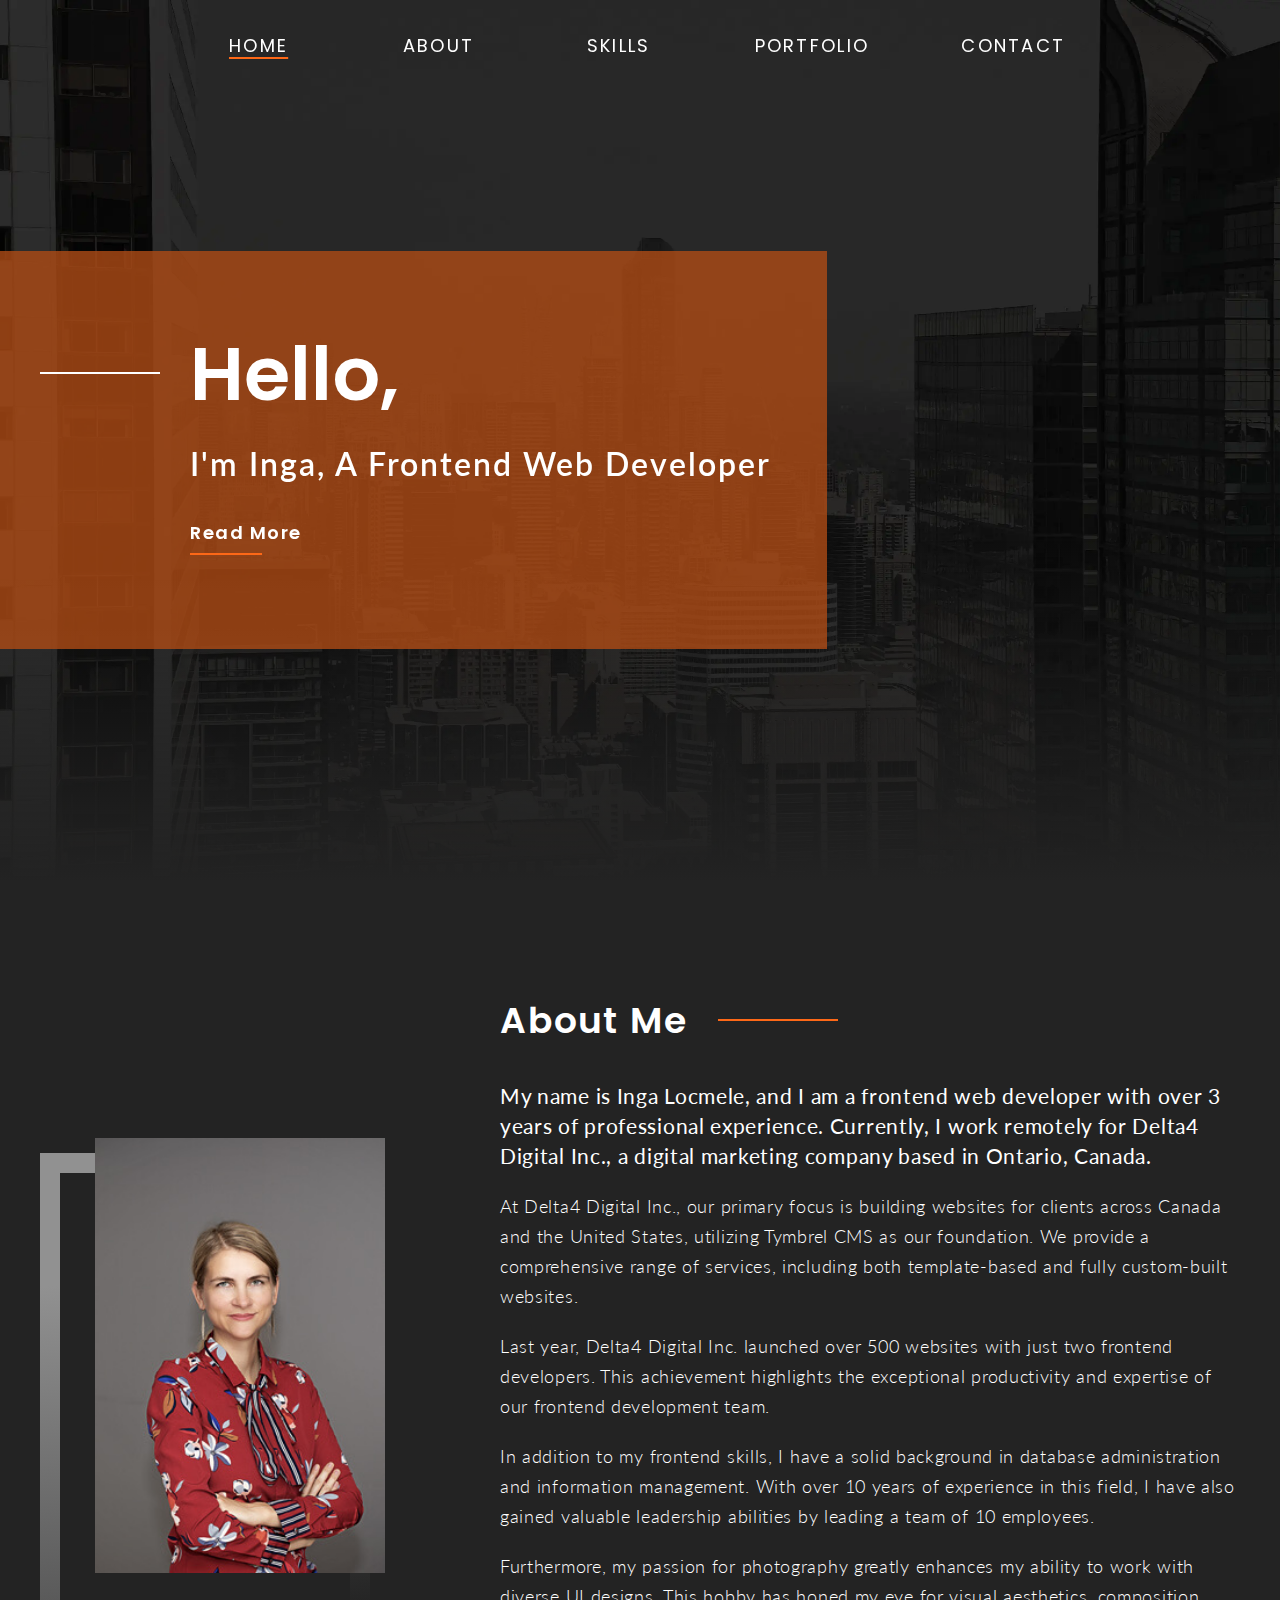
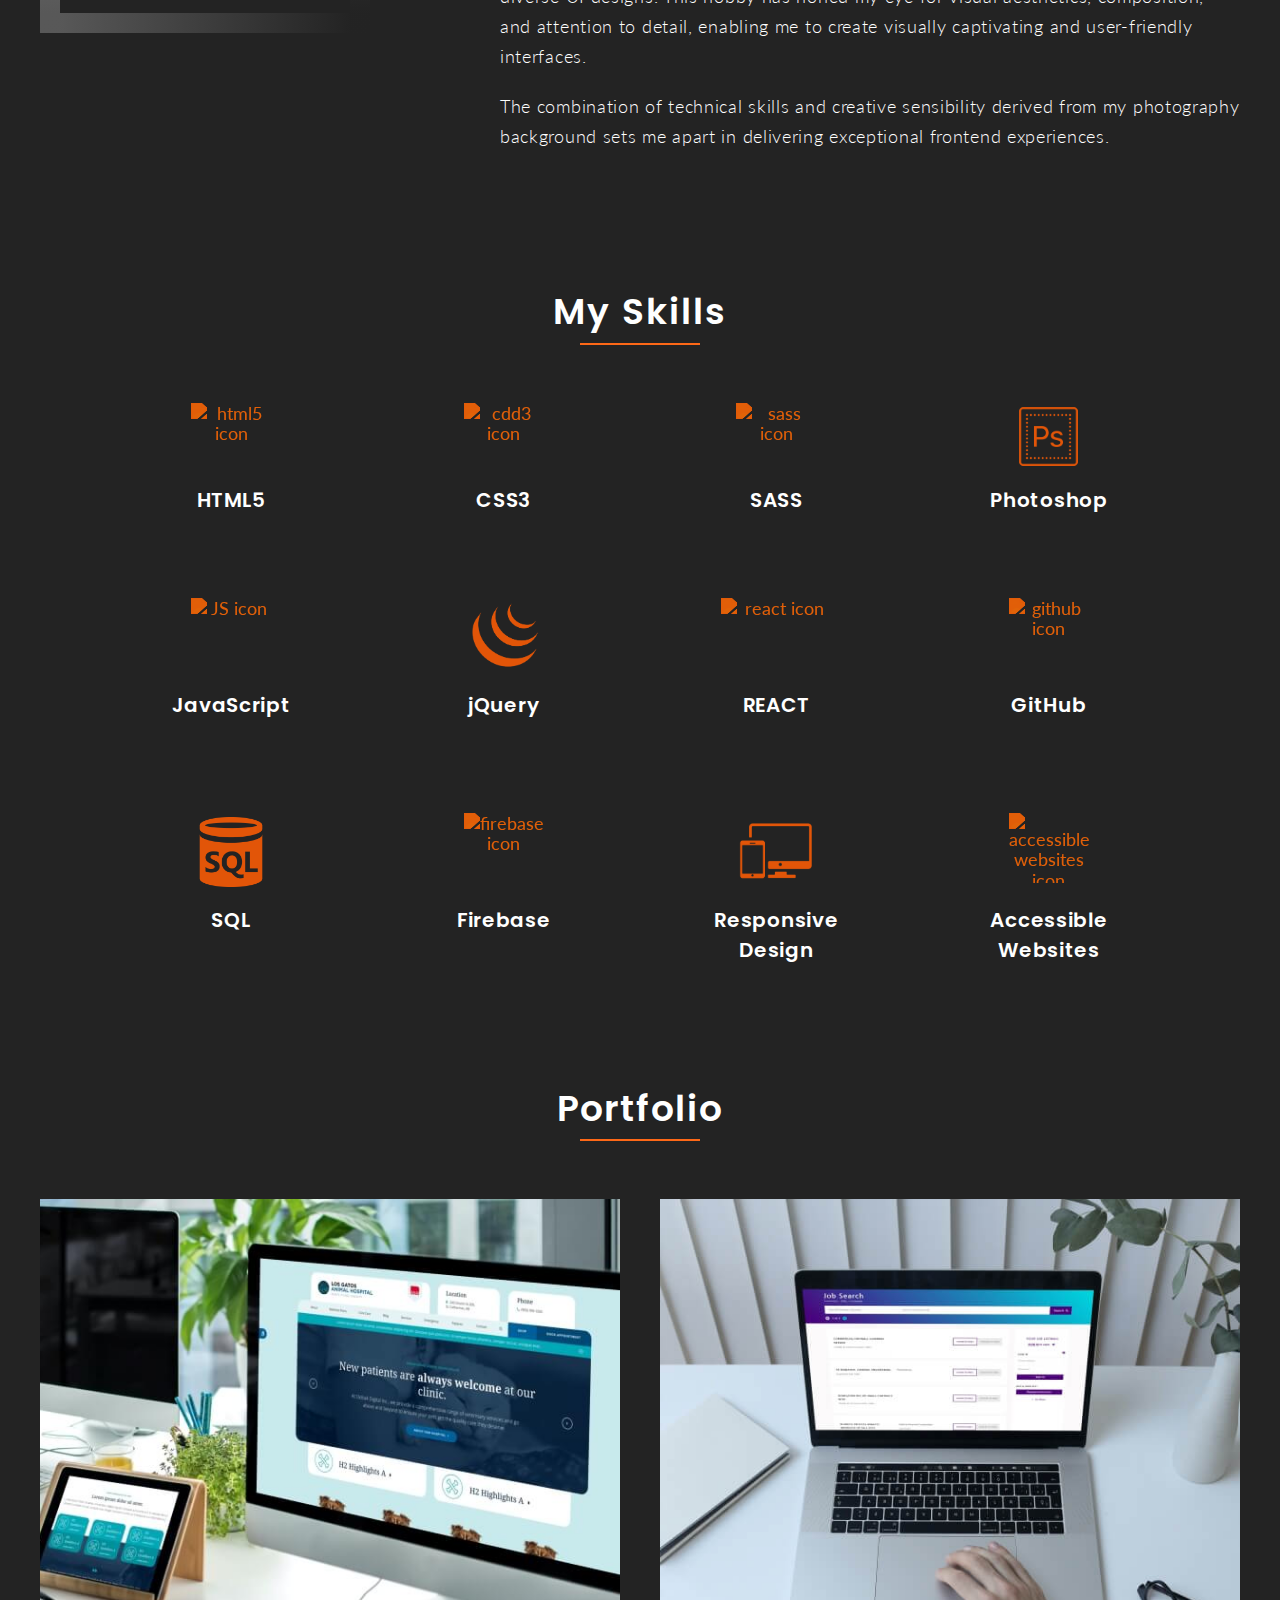
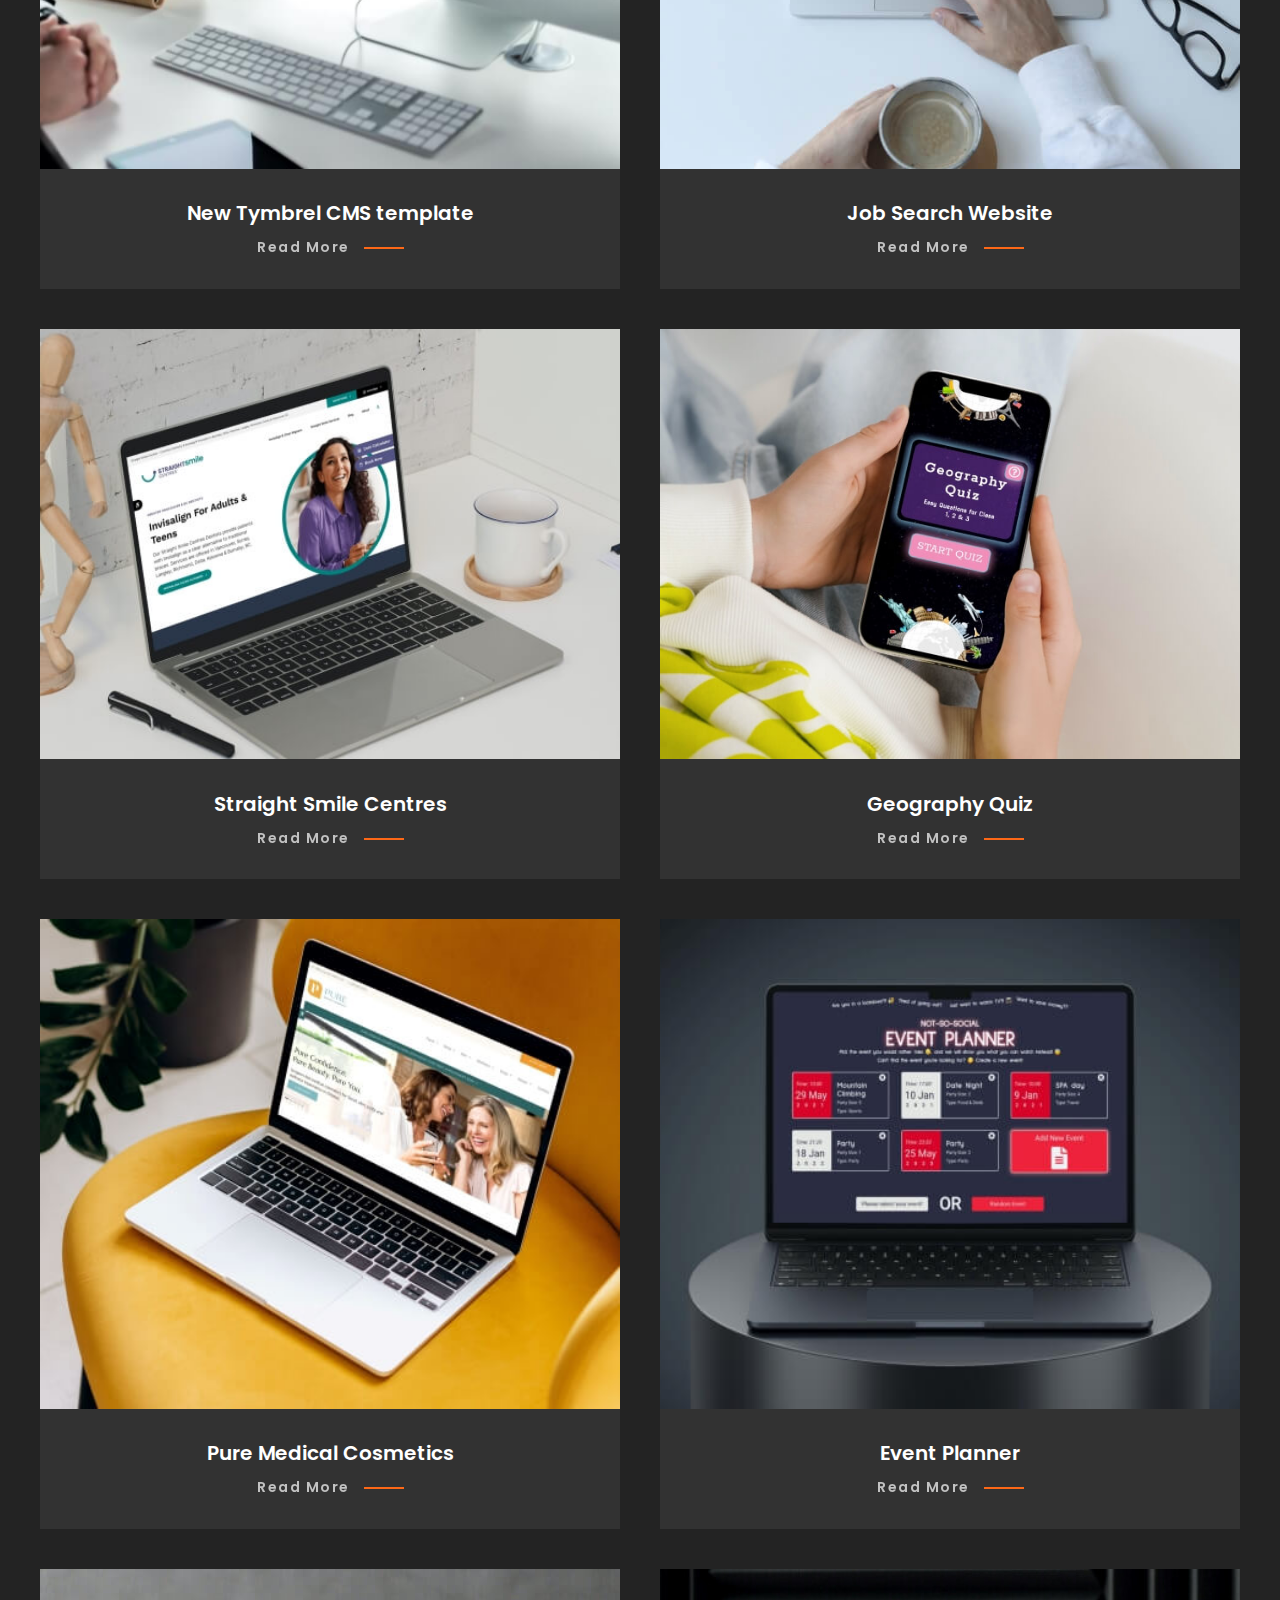
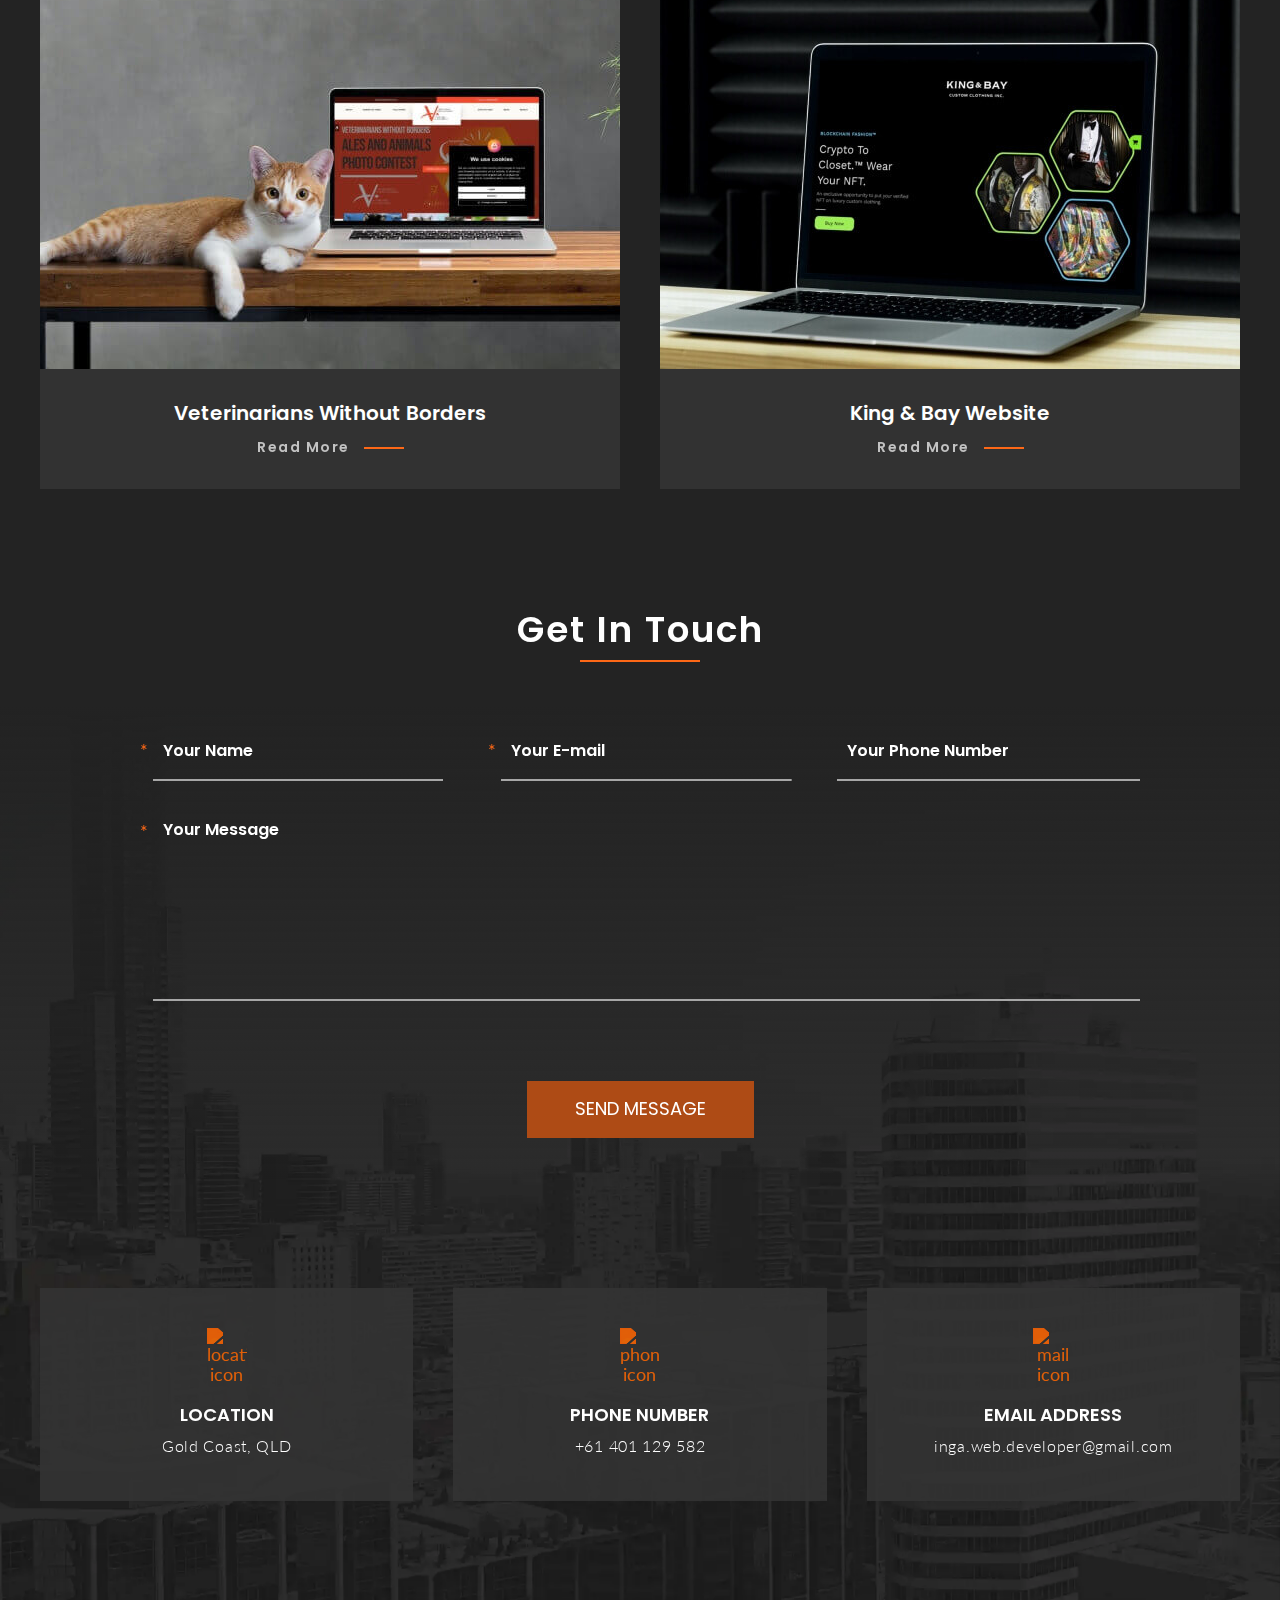
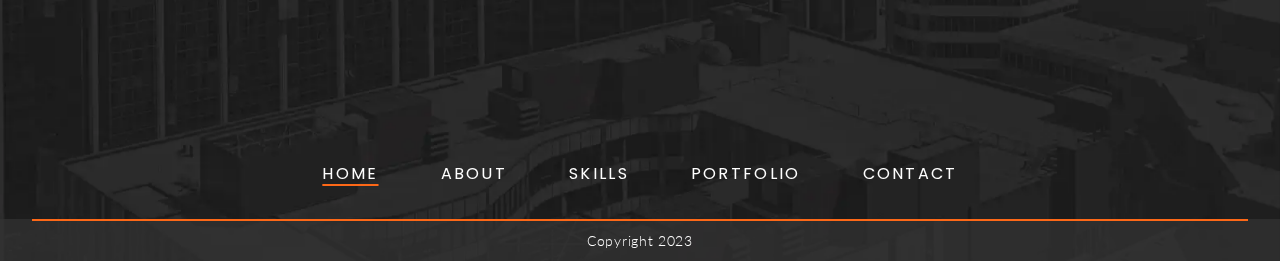
==== commit 18815796: "new webpage" ====
--- a/index.html
+++ b/index.html
@@ -59,7 +59,6 @@
     </header>
     <main>
         <section class="aboutSection" id="about">
-            <!-- <img src="styles/assets/IMG_1265_.jpg" alt="Background photo of the city" width="4000" height="2667" aria-hidden="true"> -->
             <div class="wrapper aboutSectionImgText">
                 <div class="aboutImg">
                     <figure class="box box1">
@@ -586,4 +585,5 @@
 
 </body>
 
+
 </html>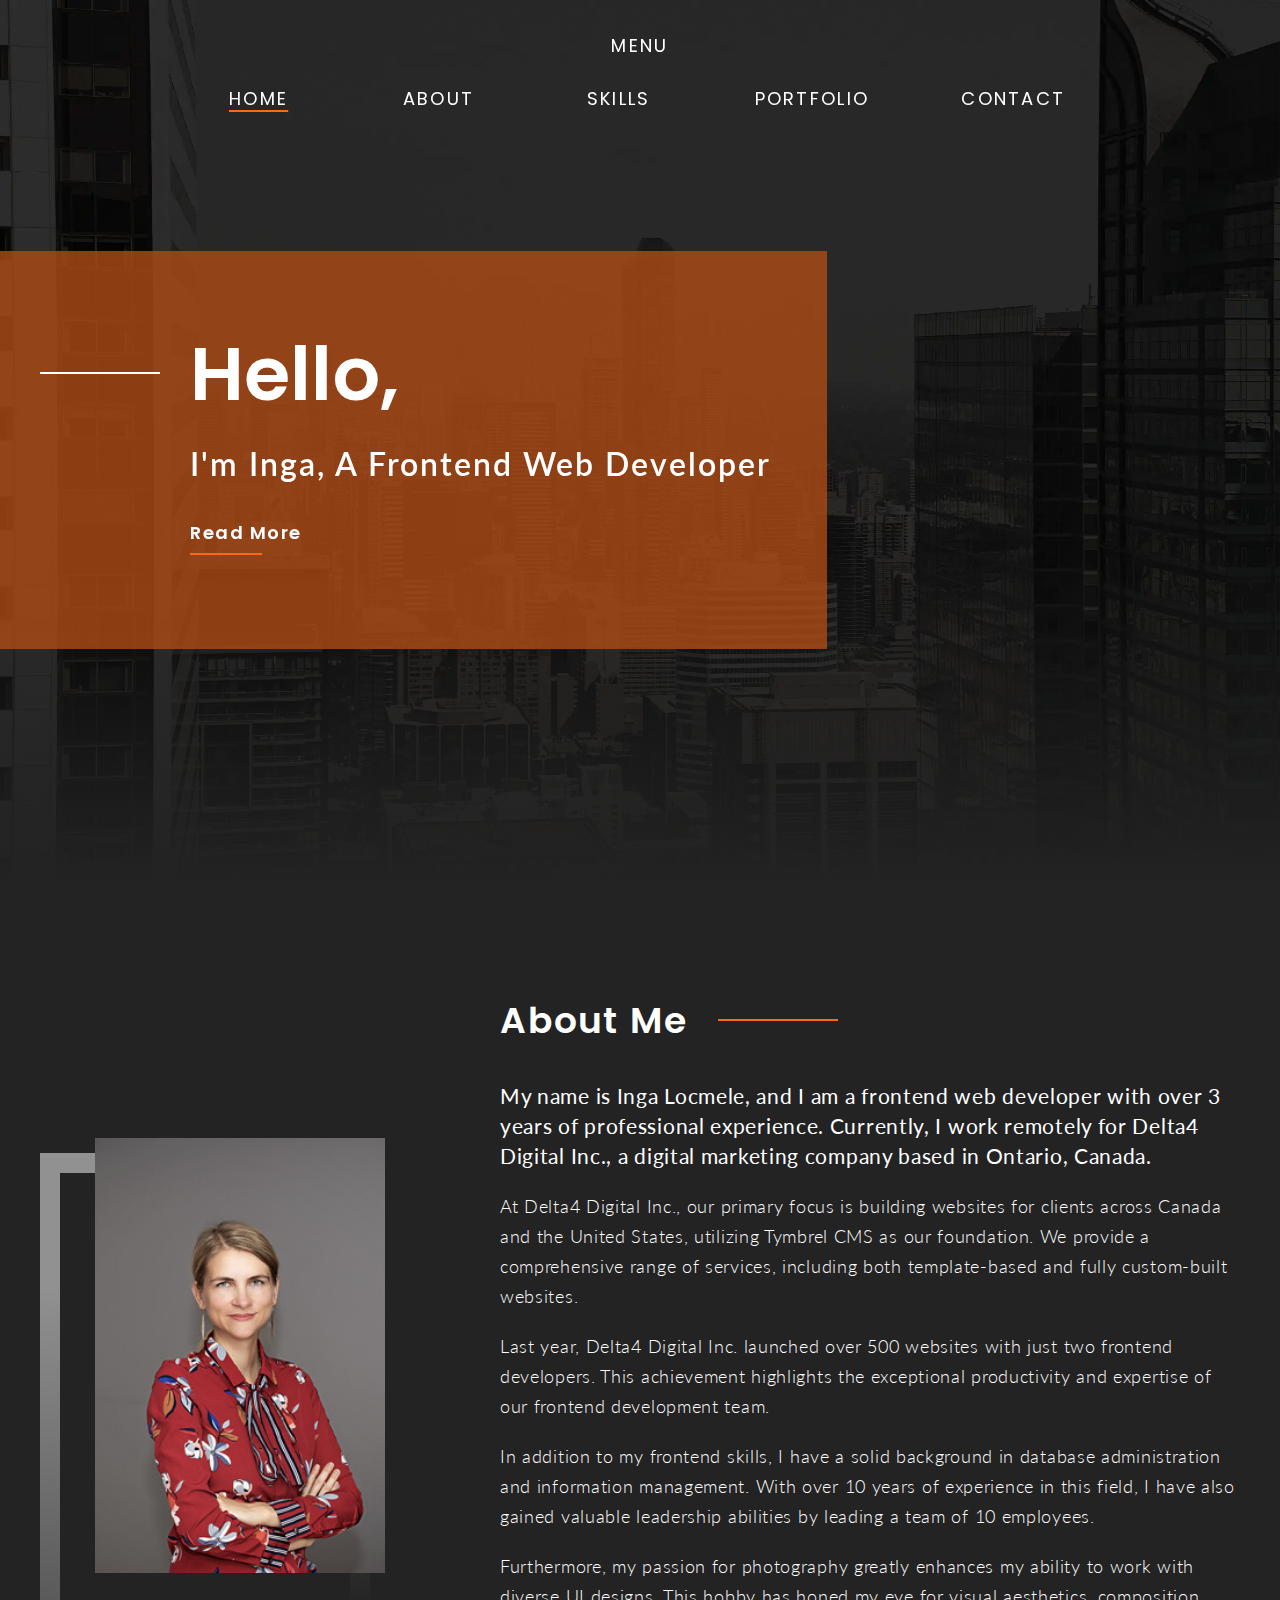
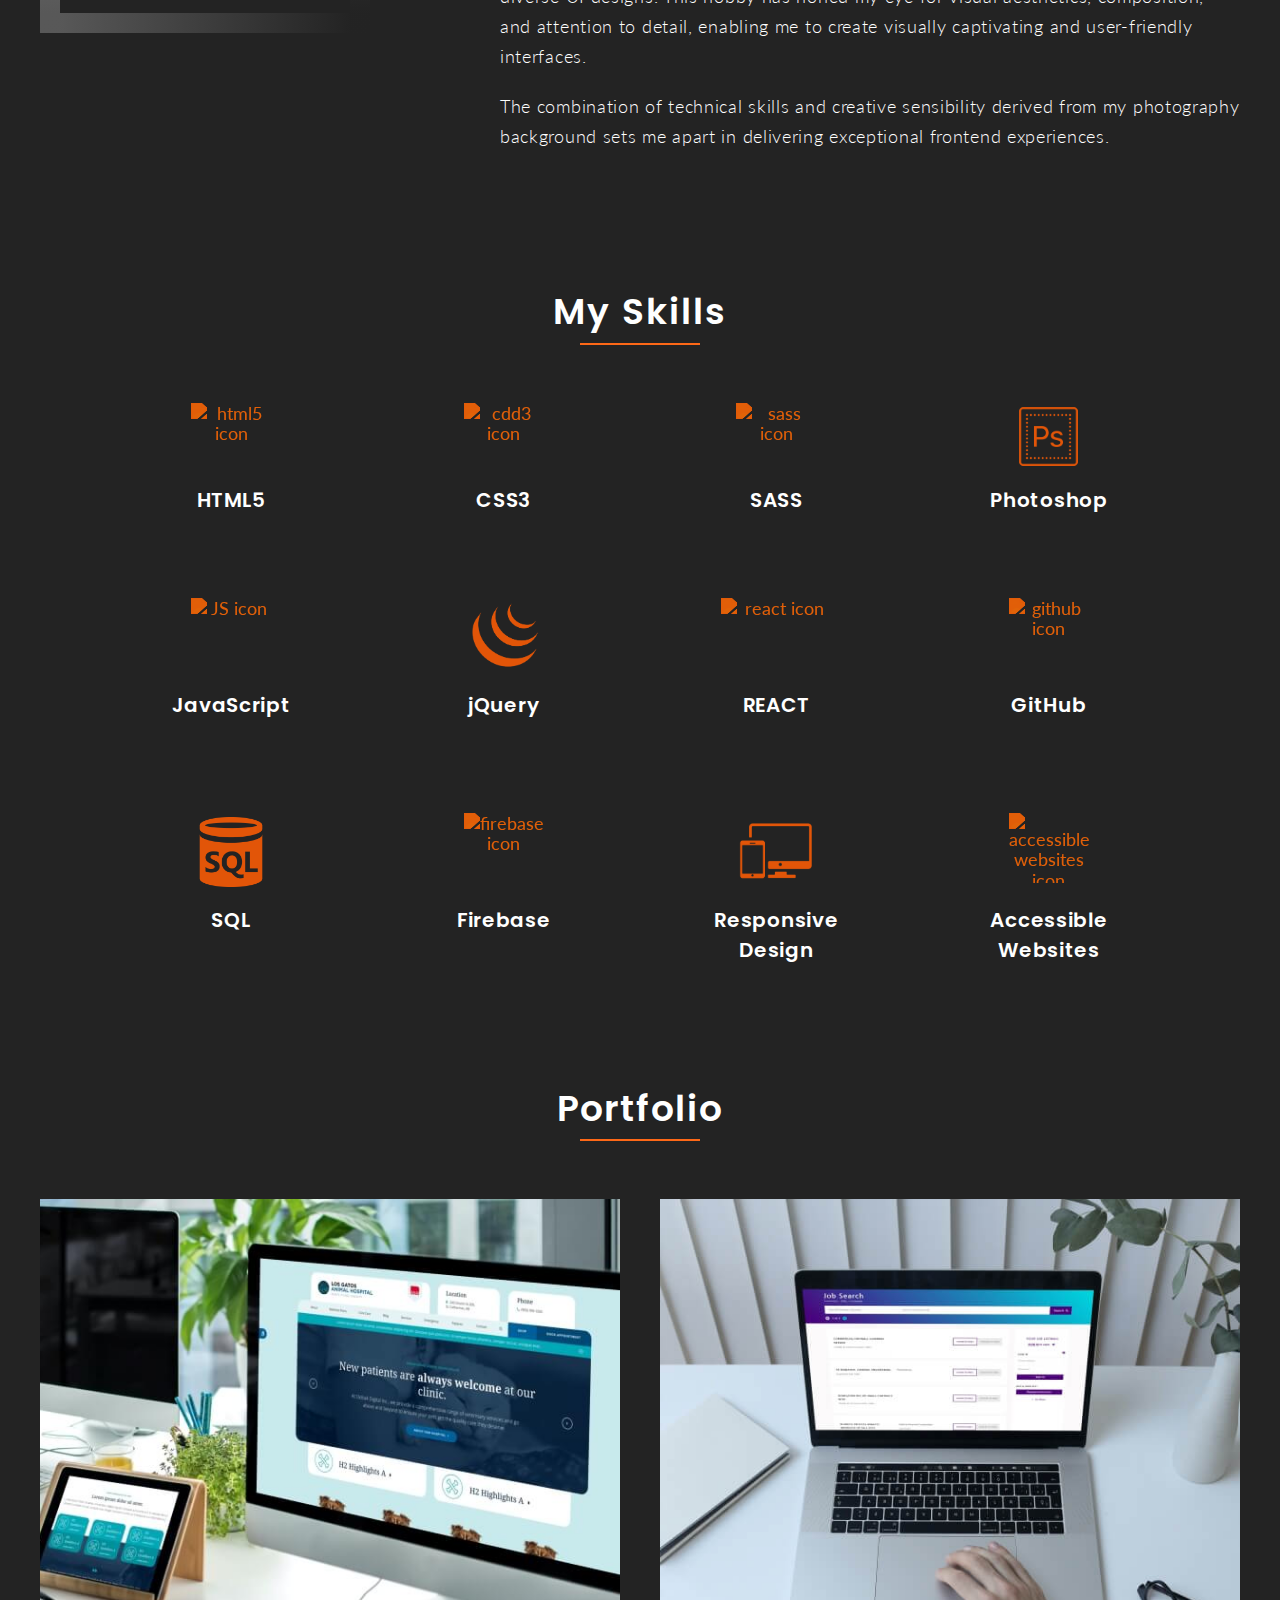
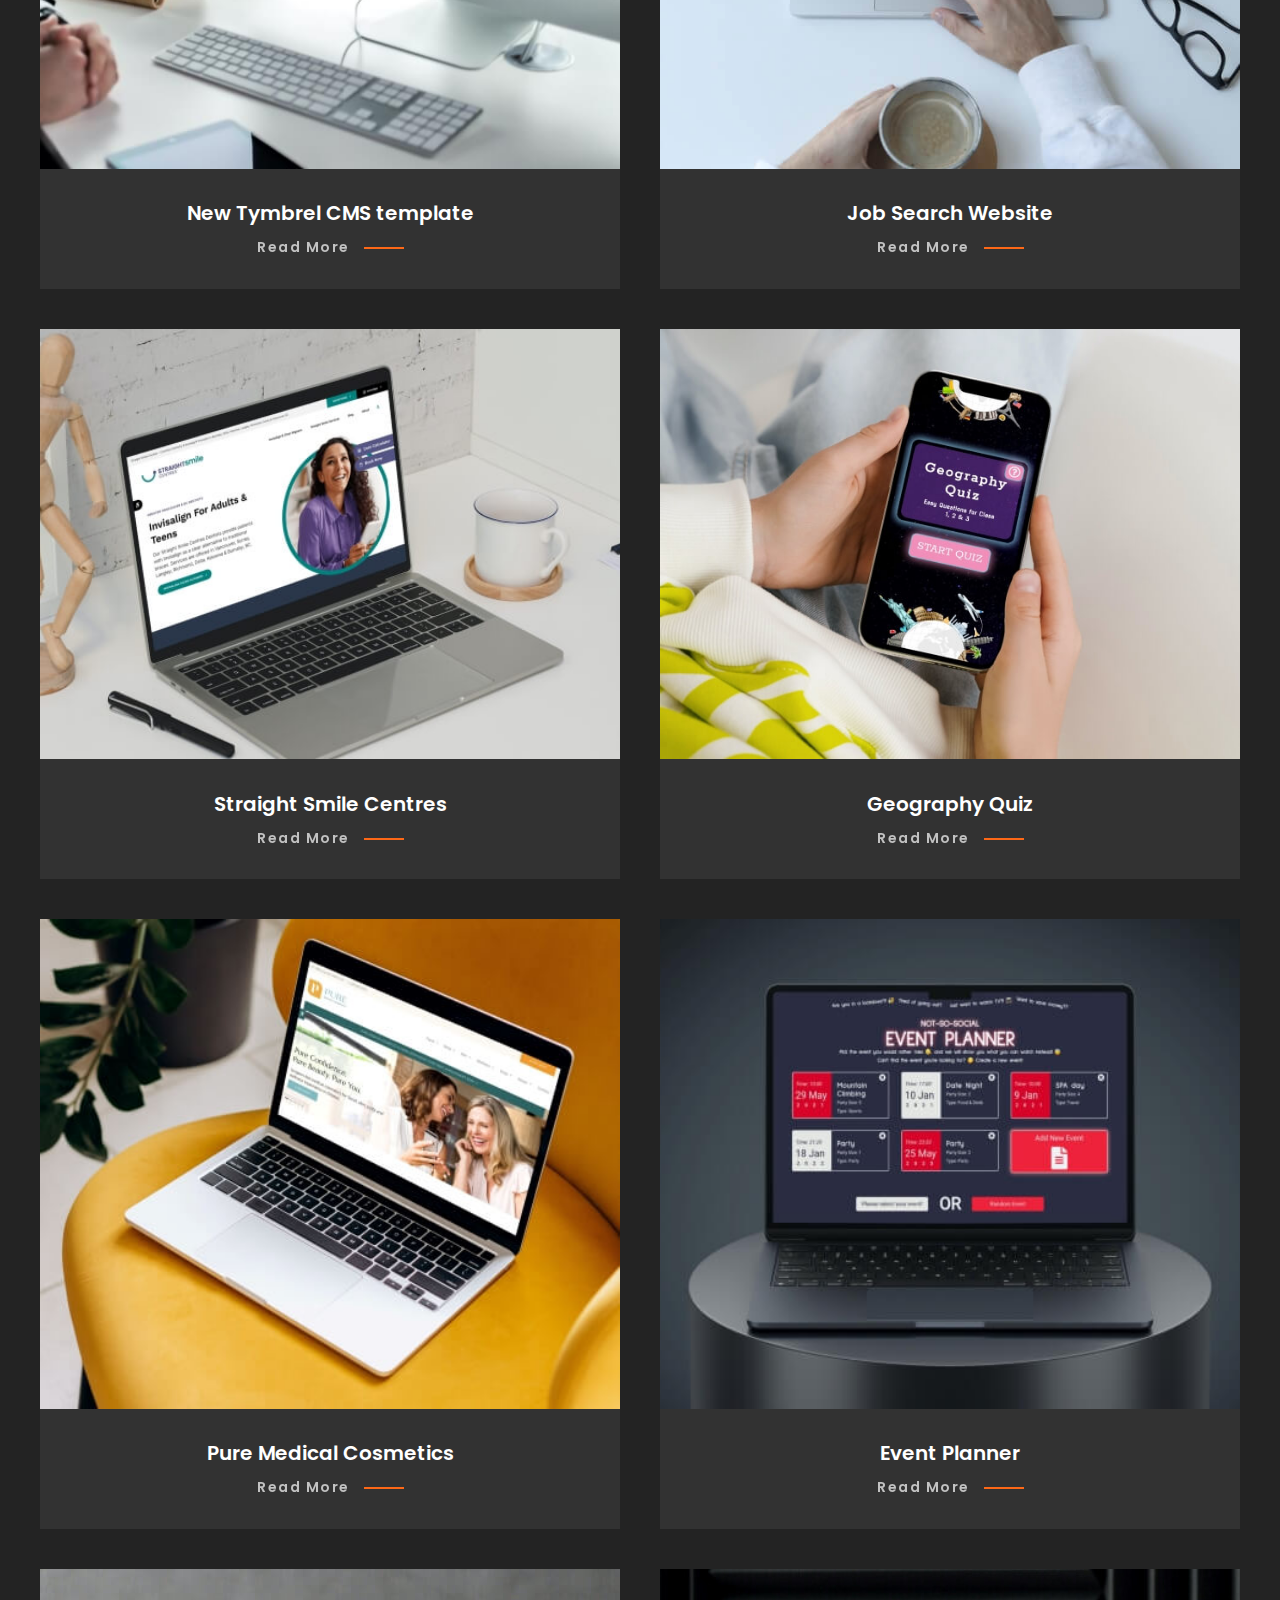
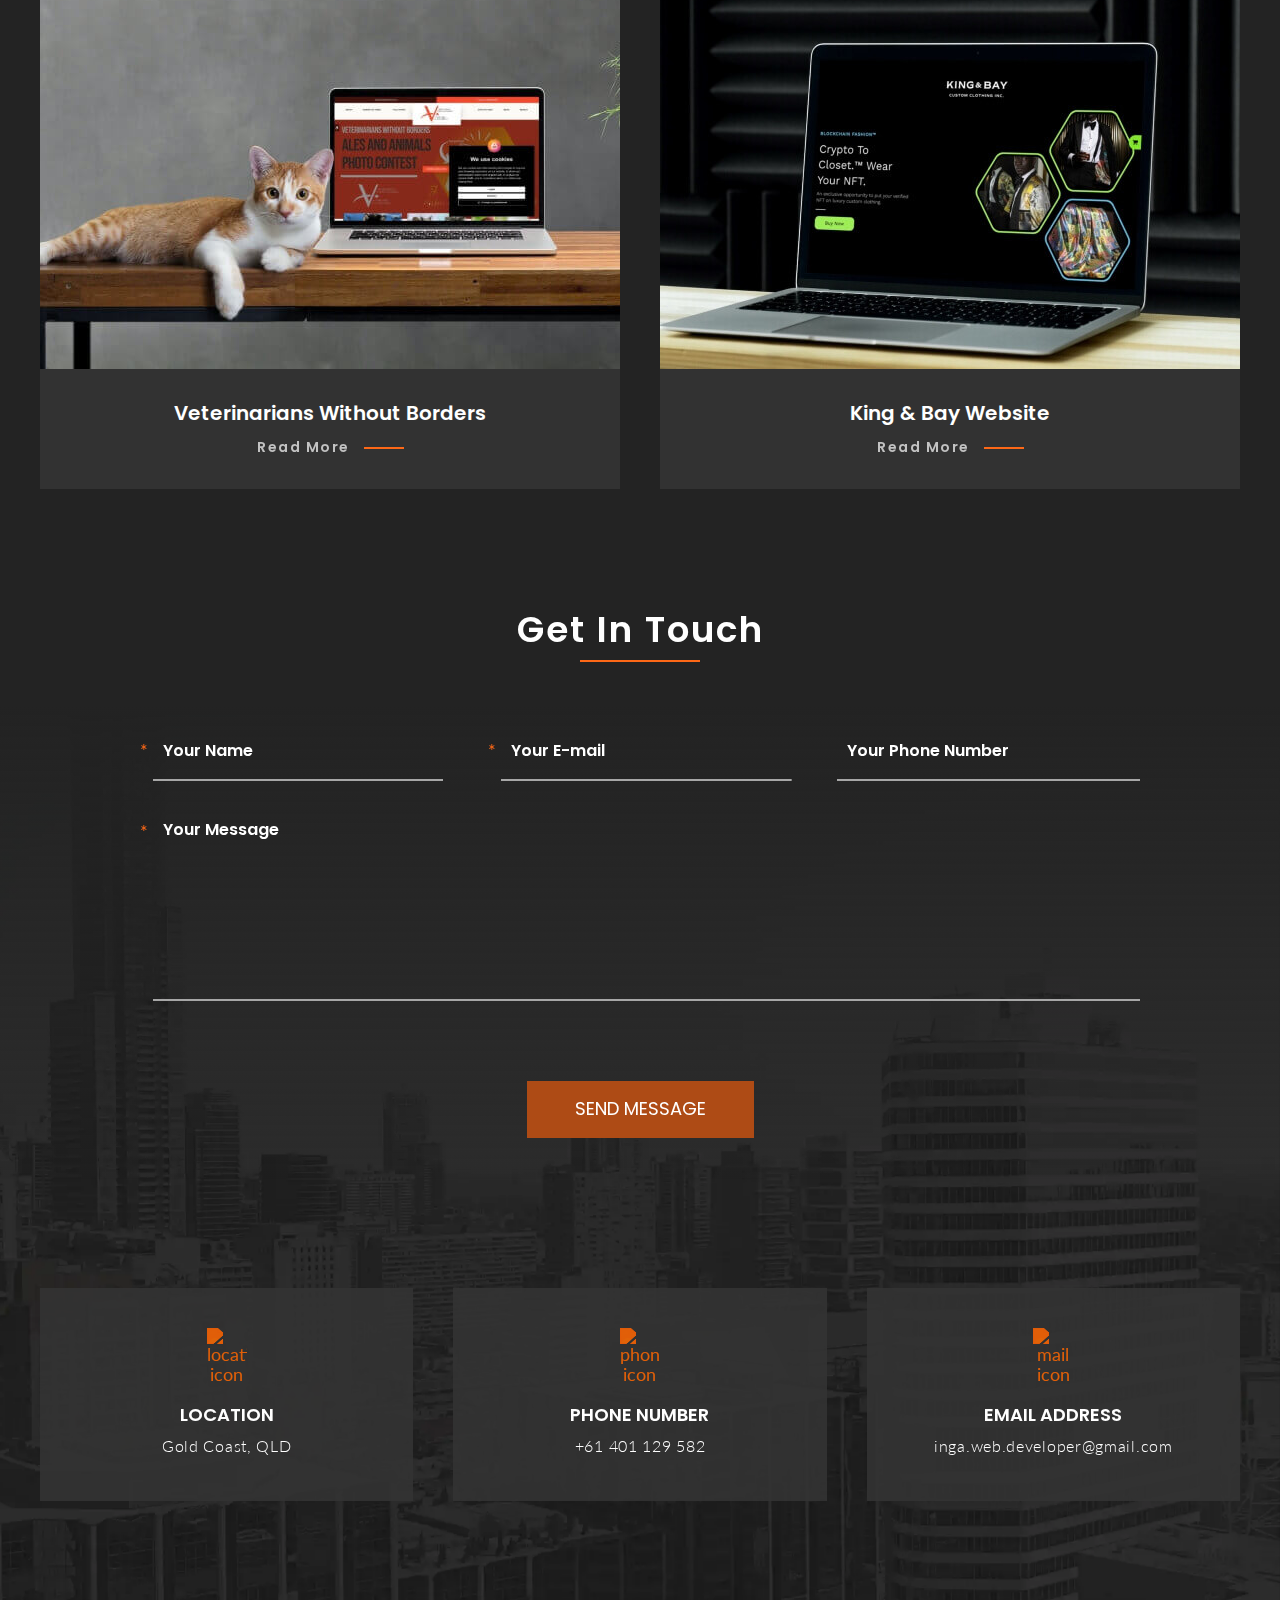
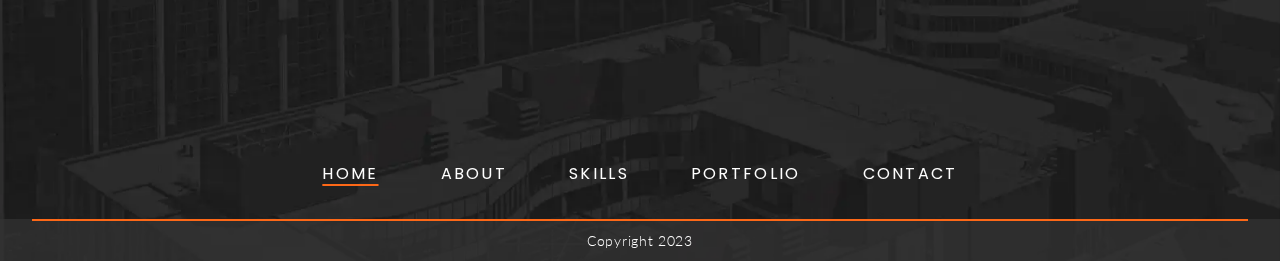
==== commit dcd3cdec: "new webpage" ====
--- a/index.html
+++ b/index.html
@@ -21,10 +21,10 @@
             <ul class="mobileMenu">
                 <li>
                     <!-- Button for mobile menu only -->
-                    <button>
+                    <a href="#" tabindex="0">
                         <i class="fas fa-bars" aria-hidden="true"></i>
                         <span>menu</span>
-                    </button>
+                    </a>
                     <!-- Desktop menu -->
                     <ul class="mobileSubMenu">
                         <li>
--- a/styles/style.css
+++ b/styles/style.css
@@ -1 +1 @@
-html{line-height:1.15;-ms-text-size-adjust:100%;-webkit-text-size-adjust:100%}body{margin:0}article,aside,footer,header,nav,section{display:block}h1{font-size:2em;margin:.67em 0}figcaption,figure,main{display:block}figure{margin:1em 40px}hr{-webkit-box-sizing:content-box;box-sizing:content-box;height:0;overflow:visible}pre{font-family:monospace,monospace;font-size:1em}a{background-color:rgba(0,0,0,0);-webkit-text-decoration-skip:objects}abbr[title]{border-bottom:none;text-decoration:underline;-webkit-text-decoration:underline dotted;text-decoration:underline dotted}b,strong{font-weight:inherit}b,strong{font-weight:bolder}code,kbd,samp{font-family:monospace,monospace;font-size:1em}dfn{font-style:italic}mark{background-color:#ff0;color:#000}small{font-size:80%}sub,sup{font-size:75%;line-height:0;position:relative;vertical-align:baseline}sub{bottom:-0.25em}sup{top:-0.5em}audio,video{display:inline-block}audio:not([controls]){display:none;height:0}img{border-style:none}svg:not(:root){overflow:hidden}button,input,optgroup,select,textarea{font-family:sans-serif;font-size:100%;line-height:1.15;margin:0}button,input{overflow:visible}button,select{text-transform:none}button,html [type=button],[type=reset],[type=submit]{-webkit-appearance:button}button::-moz-focus-inner,[type=button]::-moz-focus-inner,[type=reset]::-moz-focus-inner,[type=submit]::-moz-focus-inner{border-style:none;padding:0}button:-moz-focusring,[type=button]:-moz-focusring,[type=reset]:-moz-focusring,[type=submit]:-moz-focusring{outline:1px dotted ButtonText}fieldset{padding:.35em .75em .625em}legend{-webkit-box-sizing:border-box;box-sizing:border-box;color:inherit;display:table;max-width:100%;padding:0;white-space:normal}progress{display:inline-block;vertical-align:baseline}textarea{overflow:auto}[type=checkbox],[type=radio]{-webkit-box-sizing:border-box;box-sizing:border-box;padding:0}[type=number]::-webkit-inner-spin-button,[type=number]::-webkit-outer-spin-button{height:auto}[type=search]{-webkit-appearance:textfield;outline-offset:-2px}[type=search]::-webkit-search-cancel-button,[type=search]::-webkit-search-decoration{-webkit-appearance:none}::-webkit-file-upload-button{-webkit-appearance:button;font:inherit}details,menu{display:block}summary{display:list-item}canvas{display:inline-block}template{display:none}[hidden]{display:none}html{-webkit-box-sizing:border-box;box-sizing:border-box}*,*:before,*:after{-webkit-box-sizing:inherit;box-sizing:inherit}.srOnly{position:absolute;width:1px;height:1px;margin:-1px;border:0;padding:0;white-space:nowrap;-webkit-clip-path:inset(100%);clip-path:inset(100%);clip:rect(0 0 0 0);overflow:hidden}*{padding:0;margin:0}html{font-size:62.5%}.wrapper{max-width:165rem;width:calc(100% - 8rem);margin:0 auto}@media screen and (max-width: 640px){.wrapper{width:calc(100% - 4rem)}}body{font-family:"Lato",sans-serif;font-size:1.8rem;color:#fff;background-color:#232323}img{max-width:100%;height:auto;display:block;max-height:100%}figure{margin:0}.link-primary,nav ul li a,button{font-family:"Poppins",sans-serif;font-size:1.8rem;text-decoration:none;padding:1.5rem 3rem;border:.1rem rgba(0,0,0,0) solid}.link-primary:hover,nav ul li a:hover,.link-primary:focus,nav ul li a:focus,button:hover,button:focus{background:#000;border:.1rem #fff solid;text-decoration:underline;text-decoration-color:#fd6817;text-underline-offset:.5rem;text-decoration-thickness:.2rem}button{cursor:pointer}.link-text{font-family:"Poppins",sans-serif;font-size:1.8rem;color:#fff;text-decoration:none;padding:1.5rem 0 0;position:relative;font-weight:600;letter-spacing:.15rem;text-transform:capitalize}.link-text:hover,.link-text:focus{color:#fe8f54}ul{list-style:none}p,.contactDetails a{font-weight:300;line-height:3rem;letter-spacing:.07rem}p.leadin,.contactDetails a.leadin{font-size:2.1rem;font-weight:400}h1,h2,h3,h4,.contact h3,.eachProject .projectDescription h3,.eachSkill p,.eachSkill .contactDetails a,.contactDetails .eachSkill a,h5{font-weight:600}h1{font-family:"Lato",sans-serif;font-size:3.2rem;letter-spacing:.2rem;line-height:5rem}h2{font-family:"Poppins",sans-serif;font-size:7.5rem}@media(max-width: 768px){h2{font-size:6rem}h1{font-size:2.5rem}}@media(max-width: 500px){h1{font-size:2.2rem;line-height:1.7}}section h2,footer h2{font-family:"Poppins",sans-serif;font-size:3.6rem;letter-spacing:.2rem;margin-bottom:2rem;position:relative}section h2:after,footer h2:after{content:"";width:12rem;height:.2rem;background:#fd6817;display:inline-block}@media screen and (min-width: 421px){.h2side:after{position:relative;bottom:1.2rem;margin-left:3rem;right:0}}@media screen and (max-width: 420px){.h2side{margin-bottom:2rem !important}.h2side:after{position:absolute;bottom:-1.2rem;left:0}}.h2center{margin-bottom:7rem;text-align:center}.h2center:after{position:absolute;bottom:-1.2rem;left:50%;-webkit-transform:translate(-50%, 0);transform:translate(-50%, 0);margin-left:0}h4,.contact h3,.eachProject .projectDescription h3,.eachSkill p,.eachSkill .contactDetails a,.contactDetails .eachSkill a{font-family:"Poppins",sans-serif;font-size:2rem}.filter{-webkit-filter:invert(47%) sepia(87%) saturate(4487%) hue-rotate(4deg) brightness(94%) contrast(94%);filter:invert(47%) sepia(87%) saturate(4487%) hue-rotate(4deg) brightness(94%) contrast(94%)}.filterWhite{-webkit-filter:brightness(0) invert(1);filter:brightness(0) invert(1)}@-webkit-keyframes programs{0%{left:3rem}100%{left:0}}@keyframes programs{0%{left:3rem}100%{left:0}}@-webkit-keyframes animateSkills{10%,90%{-webkit-transform:translate3d(-0.1rem, 0, 0);transform:translate3d(-0.1rem, 0, 0)}20%,80%{-webkit-transform:translate3d(0.2rem, 0, 0);transform:translate3d(0.2rem, 0, 0)}30%,50%,70%{-webkit-transform:translate3d(-0.4rem, 0, 0);transform:translate3d(-0.4rem, 0, 0)}40%,60%{-webkit-transform:translate3d(0.4rem, 0, 0);transform:translate3d(0.4rem, 0, 0)}}@keyframes animateSkills{10%,90%{-webkit-transform:translate3d(-0.1rem, 0, 0);transform:translate3d(-0.1rem, 0, 0)}20%,80%{-webkit-transform:translate3d(0.2rem, 0, 0);transform:translate3d(0.2rem, 0, 0)}30%,50%,70%{-webkit-transform:translate3d(-0.4rem, 0, 0);transform:translate3d(-0.4rem, 0, 0)}40%,60%{-webkit-transform:translate3d(0.4rem, 0, 0);transform:translate3d(0.4rem, 0, 0)}}.programsUsed,.moreInfoHover h3{position:relative;-webkit-animation-name:programs;animation-name:programs;-webkit-animation-duration:.5s;animation-duration:.5s;-webkit-animation-timing-function:ease-out;animation-timing-function:ease-out}.eachSkill figure:hover,.filterWhite:hover,.eachSkill figure:focus,.filterWhite:focus{-webkit-animation:animateSkills .82s cubic-bezier(0.36, 0.07, 0.19, 0.97) both;animation:animateSkills .82s cubic-bezier(0.36, 0.07, 0.19, 0.97) both;-webkit-transform:translate3d(0, 0, 0);transform:translate3d(0, 0, 0);-webkit-backface-visibility:hidden;backface-visibility:hidden;-webkit-perspective:100rem;perspective:100rem}.indexHeader{background-color:#333;min-height:85.5rem;height:100vh;display:-webkit-box;display:-ms-flexbox;display:flex;-webkit-box-orient:vertical;-webkit-box-direction:normal;-ms-flex-direction:column;flex-direction:column;-webkit-box-pack:center;-ms-flex-pack:center;justify-content:center}@media screen and (max-width: 1366px){.indexHeader{min-height:70rem}}header{position:relative}header>img{position:absolute;top:0;left:0;-o-object-fit:cover;object-fit:cover;width:100%;height:100%;mix-blend-mode:difference;z-index:1}header:after{content:"";display:block;position:absolute;bottom:0;left:0;width:100%;height:40%;background:-webkit-gradient(linear, left top, left bottom, from(transparent), color-stop(95%, #232323));background:linear-gradient(transparent, #232323 95%);z-index:2}.headerText{display:-webkit-box;display:-ms-flexbox;display:flex;position:relative;z-index:3}.headerText h1{margin:2.2rem 0 3.2rem}.headings{margin-left:0;display:-webkit-box;display:-ms-flexbox;display:flex;-webkit-box-orient:vertical;-webkit-box-direction:normal;-ms-flex-direction:column;flex-direction:column;-webkit-box-pack:center;-ms-flex-pack:center;justify-content:center;padding:14rem 6rem 16.5rem 0;width:calc((100% - 8rem)/3*2 + 4rem);position:relative}.headings:after{content:"";position:absolute;top:0;right:0;width:calc((100% - 8rem)/3*2 + 4rem + 50vw);height:100%;background-color:rgba(174,75,21,.8)}@media screen and (max-width: 1366px){.headings{padding:8rem 4rem 10.5rem 0}}@media screen and (max-width: 950px){.headings{width:90%}}@media screen and (max-width: 500px){.headings{padding:6rem 2rem 8.5rem 0;width:100%}}@media screen and (max-width: rem(350)){.headings{padding:4rem 2rem 4.5rem 0;margin-left:0}}.headings>*{z-index:1;position:relative}@media screen and (min-width: 769px){.headings h2:before{content:"";height:.2rem;background:#fff;display:inline-block;width:12rem;position:relative;bottom:2.6rem;left:0;margin-right:3rem}}@media screen and (min-width: 769px){.headings>*:not(h2){margin-left:15rem}}.headings .readMore a:before{position:absolute;content:"";height:.2rem;bottom:-1rem;left:0;width:45%;background:#fd6817}.headings .readMore a:after{content:"";display:inline-block;font:normal normal normal 14px/1 FontAwesome;font-size:inherit;text-rendering:auto;-webkit-font-smoothing:antialiased;-moz-osx-font-smoothing:grayscale;content:"";font-size:2.2rem;padding-left:3rem;position:relative;top:.25rem}@media screen and (max-width: 76.8rem){.headings .readMore a:after{padding-left:2rem}}.headings .readMore a:hover,.headings .readMore a:focus{color:#fff}.headings .readMore a:hover:after,.headings .readMore a:focus:after{-webkit-animation:vertical-shaking .8s infinite;animation:vertical-shaking .8s infinite}@-webkit-keyframes vertical-shaking{0%{-webkit-transform:translateY(0.5rem);transform:translateY(0.5rem)}50%{-webkit-transform:translateY(-0.5rem);transform:translateY(-0.5rem)}100%{-webkit-transform:translateY(0.5rem);transform:translateY(0.5rem)}}@keyframes vertical-shaking{0%{-webkit-transform:translateY(0.5rem);transform:translateY(0.5rem)}50%{-webkit-transform:translateY(-0.5rem);transform:translateY(-0.5rem)}100%{-webkit-transform:translateY(0.5rem);transform:translateY(0.5rem)}}header nav{padding-top:2rem}header nav{position:absolute;top:0;left:50%;-webkit-transform:translate(-50%, 0);transform:translate(-50%, 0);z-index:4}.activeNav{text-decoration:underline;text-underline-offset:.5rem;text-decoration-thickness:.2rem;text-decoration-color:#fd6817}.mobileMenu button{display:none}nav ul{display:-webkit-box;display:-ms-flexbox;display:flex;-webkit-box-pack:center;-ms-flex-pack:center;justify-content:center;gap:3rem}@media screen and (max-width: 1024px){nav ul{gap:1rem}footer nav ul{gap:.2rem;-ms-flex-wrap:wrap;flex-wrap:wrap}}nav ul li a{color:#fff;text-transform:uppercase;letter-spacing:.23rem;min-width:15rem;display:block;text-align:center}footer nav ul li a{font-size:1.6rem;padding-left:1.5rem;padding-right:1.5rem;min-width:auto}@media screen and (max-width: 1024px){nav ul li a{min-width:12rem}}@media(max-width: 950px){.headerMenuDrop .mobileMenu{display:-webkit-box;display:-ms-flexbox;display:flex;-webkit-box-orient:vertical;-webkit-box-direction:normal;-ms-flex-direction:column;flex-direction:column;-webkit-box-align:end;-ms-flex-align:end;align-items:flex-end}.headerMenuDrop .mobileMenu button{text-transform:uppercase;display:block;border:none;background:none;padding:.5rem 2rem .5rem 10rem;border:.3rem solid rgba(0,0,0,0);display:-webkit-box;display:-ms-flexbox;display:flex;-webkit-box-align:center;-ms-flex-align:center;align-items:center;color:#fff;text-decoration:none}.headerMenuDrop .mobileMenu button i{font-size:4rem}.headerMenuDrop .mobileMenu button span{margin-left:1.5rem}.headerMenuDrop .mobileMenu li{position:relative}.headerMenuDrop .mobileMenu li a{display:inline-block;padding-top:2rem;padding-bottom:2rem;color:rgba(35,35,35,.85);background-color:#fff;text-align:left}.headerMenuDrop .mobileMenu button:focus-within i{color:#fd6817}.headerMenuDrop ul.mobileSubMenu{display:none;position:absolute;top:0;left:0;right:0;z-index:1;margin:0;padding:0}.headerMenuDrop .mobileMenu li:focus-within ul.mobileSubMenu{display:block;z-index:2}.headerMenuDrop .mobileSubMenu li{display:block;margin:0}.headerMenuDrop ul.mobileSubMenu li a{width:100%;margin:0}.headerMenuDrop .mobileSubMenu li:focus-within a,.headerMenuDrop .mobileSubMenu li:hover a{color:#fff;background-color:#000;border-color:#fd6817}.headerMenuDrop .mobileMenu li:focus-within .middleList{display:none}.headerMenuDrop .mobileMenu li:focus-within li:nth-child(2),.headerMenuDrop .mobileMenu li:focus-within li:nth-child(5){border-top:none}.headerMenuDrop .mobileMenu li:focus-within li:nth-child(2){border-bottom:none}}.aboutSection{padding:10rem 0;position:relative}@media screen and (max-width: 1024px){.aboutSection{padding:2rem 0 6rem}}.aboutSectionImgText{display:-webkit-box;display:-ms-flexbox;display:flex;-webkit-box-pack:justify;-ms-flex-pack:justify;justify-content:space-between;height:100%;position:relative;z-index:1}@media screen and (max-width: 950px){.aboutSectionImgText{-webkit-box-orient:vertical;-webkit-box-direction:normal;-ms-flex-direction:column;flex-direction:column;-webkit-box-align:start;-ms-flex-align:start;align-items:flex-start}.aboutSectionImgText .aboutText{width:100%}.aboutSectionImgText .aboutImg{margin-bottom:4rem;padding-right:0}}.aboutText{width:calc(65% - 8rem);display:-webkit-box;display:-ms-flexbox;display:flex;-webkit-box-orient:vertical;-webkit-box-direction:normal;-ms-flex-direction:column;flex-direction:column}.aboutText h3{margin:0 0 1rem}.aboutText p,.aboutText .contactDetails a,.contactDetails .aboutText a{padding-top:2rem}.aboutImg{display:-webkit-box;display:-ms-flexbox;display:flex;-webkit-box-pack:center;-ms-flex-pack:center;justify-content:center;-webkit-box-align:center;-ms-flex-align:center;align-items:center;padding-right:5rem}@media screen and (min-width: 769px){.aboutImg{padding-top:3.5rem}}.aboutImg img{margin:-6rem 0 0 6rem;width:33rem}.box{width:33rem;height:48rem}.box1{border:2rem solid;border-image-source:linear-gradient(135deg, rgba(255, 255, 255, 0.5) 15%, rgba(35, 35, 35, 0.3));border-image-slice:1}@media(max-width: 1280px){.aboutText{width:calc(65% - 4rem);padding-top:0}.aboutImg img{margin:-3.5rem 0 0 3.5rem}}@media(max-width: 500px){.aboutSection{padding:4rem 0}.box{width:20rem;height:28rem}.box1{border:1rem solid;border-image-source:linear-gradient(135deg, rgba(255, 255, 255, 0.5) 35%, rgba(35, 35, 35, 0.3));border-image-slice:1}}.section2{display:-webkit-box;display:-ms-flexbox;display:flex;-webkit-box-pack:justify;-ms-flex-pack:justify;justify-content:space-between;position:relative}@media screen and (min-width: 1451px){.section2:after,.section2:before{content:"";display:block;border-width:2rem 0 2rem 2rem;border-style:solid;border-image-slice:1;position:absolute;right:0;opacity:.6}.section2:after{width:5%;height:calc(30% + 20rem);border-image-source:linear-gradient(-135deg, #ffffff 15%, #fd6817);z-index:3;top:-8rem}}@media screen and (min-width: 1451px)and (max-width: 1024px){.section2:after{width:6rem;height:24rem}}@media screen and (min-width: 1451px){.section2:before{top:0;width:calc(5% + 6rem);height:30%;border-image-source:linear-gradient(135deg, rgba(255, 255, 255, 0.5) 35%, rgba(35, 35, 35, 0.3));z-index:2}}@media screen and (min-width: 1451px)and (max-width: 1024px){.section2:before{width:10rem;height:18rem}}.skills{max-width:112rem;width:100%;margin:0 auto;display:-webkit-box;display:-ms-flexbox;display:flex;-webkit-box-orient:vertical;-webkit-box-direction:normal;-ms-flex-direction:column;flex-direction:column;-webkit-box-pack:justify;-ms-flex-pack:justify;justify-content:space-between;padding:10rem 2rem}@media screen and (max-width: 1450px){.skills{padding:4rem 2rem 6rem}}@media screen and (max-width: 530px){.skills{padding-bottom:4rem}}.skills figure{width:12rem;margin:0;height:50%;display:-webkit-box;display:-ms-flexbox;display:flex;-webkit-box-pack:center;-ms-flex-pack:center;justify-content:center}.skills figure img{width:8rem;height:8rem;-o-object-fit:contain;object-fit:contain}.skills p,.skills .contactDetails a,.contactDetails .skills a{margin-top:1.5rem;max-width:14rem}@media screen and (max-width: 350px){.skills p,.skills .contactDetails a,.contactDetails .skills a{font-size:1.6rem}}@media screen and (min-width: 1451px){.skills:after,.skills:before{content:"";display:block;border-width:2rem 2rem 2rem 0;border-style:solid;border-image-slice:1;position:absolute;left:0;opacity:.6}}@media screen and (min-width: 1451px)and (max-width: 1190px){.skills:after,.skills:before{display:none}}@media screen and (min-width: 1451px){.skills:after{width:5%;height:30%;border-image-source:linear-gradient(-135deg, #fd6817 15%, #ffffff);z-index:3;bottom:5rem}}@media screen and (min-width: 1451px)and (max-width: 1024px){.skills:after{width:5rem;height:12rem}}@media screen and (min-width: 1451px){.skills:before{width:calc(5% + 8rem);height:calc(30% + 8rem);border-image-source:linear-gradient(135deg, rgba(35, 35, 35, 0.3) 1%, rgba(255, 255, 255, 0.5));z-index:2;bottom:11rem}}@media screen and (min-width: 1451px)and (max-width: 1024px){.skills:before{width:11rem;height:18rem}}.skillSets{position:relative;z-index:4;display:-webkit-box;display:-ms-flexbox;display:flex;-webkit-box-pack:justify;-ms-flex-pack:justify;justify-content:space-between;-ms-flex-wrap:wrap;flex-wrap:wrap}@media screen and (max-width: 1024px){.skillSets{width:100%}}@media screen and (min-width: 601px){.skillSets:not(:last-child){margin-bottom:6rem}}@media screen and (max-width: 600px){.skillSets{row-gap:2rem;-webkit-column-gap:.5rem;-moz-column-gap:.5rem;column-gap:.5rem}.skillSets:not(:last-child){margin-bottom:2rem}}@media screen and (max-width: 350px){.skillSets{gap:1rem}.skillSets:not(:last-child){margin-bottom:1rem}}.eachSkill{display:-webkit-box;display:-ms-flexbox;display:flex;-webkit-box-orient:vertical;-webkit-box-direction:normal;-ms-flex-direction:column;flex-direction:column;width:calc(25% - .8rem);-webkit-box-align:center;-ms-flex-align:center;align-items:center;text-align:center}@media screen and (max-width: 600px){.eachSkill{width:calc(50% - .5rem)}}.section3{padding:10rem 0;margin:0 auto}@media screen and (max-width: 1450px){.section3{padding:6rem 0 2rem}}@media screen and (max-width: 640px){.section3.wrapper{width:100%}}.section3>h3{margin-bottom:4rem}.row-3{width:calc((100% - 12rem)/3)}@media screen and (max-width: 1450px){.row-3{width:calc((100% - 8rem)/3)}}@media screen and (max-width: 1450px){.row-3{width:calc((100% - 8rem)/2)}}@media screen and (max-width: 950px){.row-3{width:100%}}.row-8{width:calc((100% - 12rem)/3*2 + 6rem)}@media screen and (max-width: 1450px){.row-8{width:calc((100% - 8rem)/3*2 + 4rem)}}@media screen and (max-width: 1280px){.row-8{width:calc((100% - 4rem)/2)}.row-8 img{-o-object-position:top 0 right 10% !important;object-position:top 0 right 10% !important}}@media screen and (max-width: 950px){.row-8{width:100%}}.row-4{width:calc((100% - 12rem)/3)}@media screen and (max-width: 1450px){.row-4{width:calc((100% - 8rem)/3)}}@media screen and (max-width: 1280px){.row-4{width:calc((100% - 4rem)/2)}}@media screen and (max-width: 950px){.row-4{width:100%}}.row-3,.row-4,.row-8{display:-webkit-box;display:-ms-flexbox;display:flex;-webkit-box-orient:vertical;-webkit-box-direction:normal;-ms-flex-direction:column;flex-direction:column}.projectList{display:-webkit-box;display:-ms-flexbox;display:flex;-webkit-box-pack:justify;-ms-flex-pack:justify;justify-content:space-between;-ms-flex-wrap:wrap;flex-wrap:wrap;gap:6rem}@media screen and (max-width: 1450px){.projectList{gap:4rem}}.projectListFirst{margin-bottom:6rem}@media screen and (max-width: 1450px){.projectListFirst{margin-bottom:4rem}}.projectListFirst img{max-height:57rem}.eachProject{display:-webkit-box;display:-ms-flexbox;display:flex;-webkit-box-orient:vertical;-webkit-box-direction:normal;-ms-flex-direction:column;flex-direction:column;-webkit-box-pack:center;-ms-flex-pack:center;justify-content:center;-webkit-box-align:center;-ms-flex-align:center;align-items:center;text-align:center;position:relative;-webkit-box-flex:1;-ms-flex-positive:1;flex-grow:1;cursor:url("./assets/icons/cursor.cur"),default}@media screen and (min-width: 501px){.eachProject{padding-bottom:12rem;overflow:hidden}}.eachProject h3{font-size:2rem;-webkit-transition:all cubic-bezier(0.4, 0, 0.2, 1) 1s;transition:all cubic-bezier(0.4, 0, 0.2, 1) 1s}@media screen and (max-width: 500px){.eachProject h3{margin-bottom:1.5rem}}.eachProject .readMore,.eachProject .readMoreProject{-webkit-transition:all cubic-bezier(0.4, 0, 0.2, 1) 1s;transition:all cubic-bezier(0.4, 0, 0.2, 1) 1s}.eachProject .readMore{opacity:1;padding-top:0;margin-top:1rem;cursor:url("./assets/icons/cursor.cur"),default;will-change:transform}.eachProject .readMore .link-text{font-size:1.4rem;color:rgba(255,255,255,.7);background:rgba(0,0,0,0);padding:0;border:0}.eachProject .readMore .link-text:after{content:"";width:4rem;height:.2rem;background-color:#fd6817;margin-left:1.4rem;display:inline-block;position:relative;bottom:.35rem}@media screen and (max-width: 500px){.eachProject .readMore{display:none}}.eachProject>figure{width:100%;overflow:hidden;-webkit-box-flex:1;-ms-flex-positive:1;flex-grow:1}.eachProject>figure img{-o-object-fit:cover;object-fit:cover;width:100%;height:100%;-webkit-transition:all ease-in .4s;transition:all ease-in .4s;-o-object-position:top;object-position:top}@media screen and (min-width: 1451px){.projectListSecond .eachProject>figure img{height:38rem}}@media screen and (min-width: 501px){.eachProject>figure img{min-height:37rem}}@media screen and (max-width: 1280px)and (min-width: 851px){.eachProject>figure img{min-height:40rem}}@media screen and (max-width: 500px){.eachProject>figure img{max-height:36rem}}.eachProject .projectDescription{display:-webkit-box;display:-ms-flexbox;display:flex;-webkit-box-orient:vertical;-webkit-box-direction:normal;-ms-flex-direction:column;flex-direction:column;-webkit-box-pack:center;-ms-flex-pack:center;justify-content:center;-webkit-box-align:center;-ms-flex-align:center;align-items:center;width:100%;padding:1.5rem 4rem}@media screen and (min-width: 501px){.eachProject .projectDescription{background:rgba(51,51,51,.97);max-height:12rem;position:absolute;bottom:0;left:0;-webkit-transition:max-height cubic-bezier(0.4, 0, 0.2, 1) 1s;transition:max-height cubic-bezier(0.4, 0, 0.2, 1) 1s;height:100%}}@media screen and (max-width: 1450px){.eachProject .projectDescription{padding:1.5rem 2rem}}@media screen and (max-width: 500px){.eachProject .projectDescription{padding:4rem 2rem 2rem}}.eachProject .projectDescription .readMoreProject{display:-webkit-box;display:-ms-flexbox;display:flex;-webkit-box-orient:vertical;-webkit-box-direction:normal;-ms-flex-direction:column;flex-direction:column;max-width:80rem;will-change:transform;-webkit-transform:translateY(0);transform:translateY(0)}@media screen and (min-width: 501px){.eachProject .projectDescription .readMoreProject{opacity:0;max-height:0}}@media screen and (max-width: 1450px){.projectListSecond .eachProject .projectDescription .readMoreProject{max-width:50rem}}@media screen and (max-width: 950px){.eachProject .projectDescription .readMoreProject{max-width:50rem}}.eachProject .projectDescription .readMoreProject figure{margin:2rem auto 0}@media screen and (max-width: 1280px){.eachProject .projectDescription .readMoreProject figure{display:none}}.eachProject .projectDescription .featuresList{text-align:left;margin:2rem auto 2.3rem}.eachProject .projectDescription .featuresList li{font-weight:300}.eachProject .projectDescription .featuresList li:before{display:inline-block;font:normal normal normal 14px/1 FontAwesome;font-size:inherit;text-rendering:auto;-webkit-font-smoothing:antialiased;-moz-osx-font-smoothing:grayscale;content:"";color:#fd6817;padding-right:2rem}.eachProject .projectDescription .featuresList li:not(:last-child){margin-bottom:1rem}.eachProject .projectDescription .linksToProjects{display:-webkit-box;display:-ms-flexbox;display:flex;-webkit-box-pack:center;-ms-flex-pack:center;justify-content:center;-webkit-box-align:center;-ms-flex-align:center;align-items:center;-ms-flex-wrap:wrap;flex-wrap:wrap;gap:1rem}.eachProject .projectDescription .linksToProjects a{color:#fd6817;font-weight:700;text-underline-offset:7px;text-decoration-color:#fff}.eachProject .projectDescription .linksToProjects a:hover,.eachProject .projectDescription .linksToProjects a:focus{color:#fff}.eachProject .projectDescription .programsUsed{display:-webkit-box;display:-ms-flexbox;display:flex;-ms-flex-wrap:wrap;flex-wrap:wrap;-webkit-box-pack:center;-ms-flex-pack:center;justify-content:center;row-gap:1rem;-webkit-column-gap:1.8rem;-moz-column-gap:1.8rem;column-gap:1.8rem;font-size:1.9rem;margin-bottom:2rem;color:#fd6817;font-weight:700;-webkit-transition:none;transition:none;will-change:transform}@media screen and (max-width: 360px){.eachProject .projectDescription .programsUsed{margin-bottom:1rem}}@media screen and (min-width: 501px){.eachProject:hover .projectDescription,.eachProject:focus-within .projectDescription{-webkit-transition:max-height cubic-bezier(0.4, 0, 0.2, 1) 1s;transition:max-height cubic-bezier(0.4, 0, 0.2, 1) 1s;max-height:100%}.eachProject:hover .readMore,.eachProject:focus-within .readMore{-webkit-transform:translateY(-2rem);transform:translateY(-2rem);opacity:0;-webkit-transition:all cubic-bezier(0.4, 0, 0.2, 1) 1s;transition:all cubic-bezier(0.4, 0, 0.2, 1) 1s}.eachProject:hover .readMoreProject,.eachProject:focus-within .readMoreProject{opacity:1;-webkit-transform:translateY(-2rem);transform:translateY(-2rem);-webkit-transition:all cubic-bezier(0.4, 0, 0.2, 1) 1s;transition:all cubic-bezier(0.4, 0, 0.2, 1) 1s}.projectListFirst .eachProject:hover .readMoreProject,.projectListFirst .eachProject:focus-within .readMoreProject{max-height:66rem}.projectListSecond .eachProject:hover .readMoreProject,.projectListSecond .eachProject:focus-within .readMoreProject{max-height:52rem}.eachProject:hover h4,.eachProject:hover .contact h3,.contact .eachProject:hover h3,.eachProject:hover .eachSkill p,.eachProject:hover .eachSkill .contactDetails a,.contactDetails .eachProject:hover .eachSkill a,.eachSkill .eachProject:hover p,.eachSkill .eachProject:hover .contactDetails a,.contactDetails .eachSkill .eachProject:hover a,.eachProject:hover .projectDescription h3,.eachProject:focus-within h4,.eachProject:focus-within .contact h3,.contact .eachProject:focus-within h3,.eachProject:focus-within .eachSkill p,.eachProject:focus-within .eachSkill .contactDetails a,.contactDetails .eachProject:focus-within .eachSkill a,.eachSkill .eachProject:focus-within p,.eachSkill .eachProject:focus-within .contactDetails a,.contactDetails .eachSkill .eachProject:focus-within a,.eachProject:focus-within .projectDescription h3{margin-top:2rem;-webkit-transition:all cubic-bezier(0.4, 0, 0.2, 1) 1s;transition:all cubic-bezier(0.4, 0, 0.2, 1) 1s}.eachProject:hover>figure img,.eachProject:focus-within>figure img{-webkit-transform:scale(1.05);transform:scale(1.05)}}.footerBackground{position:relative}.footerBackground>img{position:absolute;top:0;left:0;width:100%;height:100%;-o-object-fit:cover;object-fit:cover;mix-blend-mode:difference}.footerBackground>*:not(:first-child){z-index:2;position:relative}.footerBackground:after{content:"";display:block;position:absolute;top:-0.5rem;left:0;width:100%;height:50%;background:-webkit-gradient(linear, left top, left bottom, color-stop(30%, #232323), to(transparent));background:linear-gradient(#232323 30%, transparent);z-index:1}footer{padding:10rem 0 2rem}.contact{display:-webkit-box;display:-ms-flexbox;display:flex;-webkit-box-pack:justify;-ms-flex-pack:justify;justify-content:space-between;margin:10rem auto 0;gap:6rem}@media screen and (max-width: 1450px){.contact{gap:4rem}}@media screen and (max-width: 950px){.contact{-webkit-box-pack:center;-ms-flex-pack:center;justify-content:center;-ms-flex-wrap:wrap;flex-wrap:wrap;row-gap:4rem}}@media screen and (max-width: 500px){.contact{margin-top:6rem}}.contact .contactInfo{display:-webkit-box;display:-ms-flexbox;display:flex;-webkit-box-align:center;-ms-flex-align:center;align-items:center;-webkit-box-orient:vertical;-webkit-box-direction:normal;-ms-flex-direction:column;flex-direction:column;text-align:center;padding:4rem 1rem;-ms-flex-preferred-size:33.33%;flex-basis:33.33%;background-color:rgba(51,51,51,.9);-webkit-box-pack:center;-ms-flex-pack:center;justify-content:center}@media screen and (max-width: 950px){.contact .contactInfo{-ms-flex-preferred-size:50%;flex-basis:50%}}@media screen and (max-width: 768px){.contact .contactInfo{-ms-flex-preferred-size:100%;flex-basis:100%}}.contact figure{width:4rem;margin-bottom:2rem}.contact h3{font-size:1.8rem;text-transform:uppercase;margin-bottom:.5rem}.contact p,.contact .contactDetails a,.contactDetails .contact a{font-size:1.6rem}.contactDetails a{color:#fff;text-decoration:none}.copyright{background-color:rgba(51,51,51,.7)}.copyright p,.copyright .contactDetails a,.contactDetails .copyright a{font-size:1.4rem;margin:0;text-align:center;padding:0 2rem}.copyright .copyrightBorder{max-width:150rem;width:95%;margin:0 auto;border-width:.2rem 0 0;border-style:solid;border-color:#fd6817;padding:.5rem 0;display:-webkit-box;display:-ms-flexbox;display:flex;-webkit-box-pack:center;-ms-flex-pack:center;justify-content:center;-ms-flex-wrap:wrap;flex-wrap:wrap}.projectsHeader a:hover,.projectsHeader a:focus,.footerBackground a:hover,.footerBackground a:focus{border:.1rem solid #fd6817}.icons{display:-webkit-box;display:-ms-flexbox;display:flex;-webkit-box-pack:center;-ms-flex-pack:center;justify-content:center;-ms-flex-wrap:wrap;flex-wrap:wrap;margin:12rem 0 10rem;row-gap:2rem;-webkit-column-gap:.2rem;-moz-column-gap:.2rem;column-gap:.2rem}.icons li{padding:.25rem 0}.icons li a{padding:2rem 1.5rem 1rem;border:.3rem solid rgba(0,0,0,0)}.icons i{font-size:2rem;color:#fd6817}.icons a:hover i,.icons a:focus-within i{color:#fd6817}.icons a:hover,.icons a:focus{border-width:.3rem;border-style:solid;border-color:rgba(0,0,0,0) rgba(0,0,0,0) #fd6817 rgba(0,0,0,0);background-color:rgba(0,0,0,0)}footer nav a{font-size:1.6rem}form{padding:0 0 4rem;max-width:100rem;margin:0 auto}footer h3{text-align:center}.inputFields{display:-webkit-box;display:-ms-flexbox;display:flex;-webkit-box-pack:justify;-ms-flex-pack:justify;justify-content:space-between;-ms-flex-wrap:wrap;flex-wrap:wrap}input,textarea{padding:2rem 2rem 2rem 1rem;background:rgba(0,0,0,0);color:#fff;border:0;position:relative;background-image:-webkit-gradient(linear, left top, left bottom, from(#a7a7a7), to(#a7a7a7));background-image:linear-gradient(#a7a7a7, #a7a7a7);background-size:100% .2rem;background-position:bottom center;background-repeat:no-repeat}input:hover,input:focus,textarea:hover,textarea:focus{background-image:-webkit-gradient(linear, left top, left bottom, from(#fd6817), to(#fd6817));background-image:linear-gradient(#fd6817, #fd6817)}input:focus,textarea:focus{outline:.1rem solid #a7a7a7}textarea{height:20rem;resize:none;width:calc(100% - 1rem)}label{padding-top:2rem;color:#fd6817;display:block;margin-right:.5rem}.textareaInput{display:-webkit-box;display:-ms-flexbox;display:flex;-webkit-box-pack:justify;-ms-flex-pack:justify;justify-content:space-between}.requiredFields{display:-webkit-box;display:-ms-flexbox;display:flex}.requiredFields input{width:calc(100% - 1rem)}input::-webkit-input-placeholder, textarea::-webkit-input-placeholder{font-family:"Poppins",sans-serif;font-size:1.6rem;color:#fff;font-weight:600}input::-moz-placeholder, textarea::-moz-placeholder{font-family:"Poppins",sans-serif;font-size:1.6rem;color:#fff;font-weight:600}input:-ms-input-placeholder, textarea:-ms-input-placeholder{font-family:"Poppins",sans-serif;font-size:1.6rem;color:#fff;font-weight:600}input::-ms-input-placeholder, textarea::-ms-input-placeholder{font-family:"Poppins",sans-serif;font-size:1.6rem;color:#fff;font-weight:600}input::placeholder,textarea::placeholder{font-family:"Poppins",sans-serif;font-size:1.6rem;color:#fff;font-weight:600}.requiredFields,input[type=tel]{margin-bottom:2rem;width:calc(33.3333333333% - 3rem)}@media screen and (max-width: 768px){.requiredFields,input[type=tel]{width:100%;margin-bottom:3rem}}.submitButton{display:-webkit-box;display:-ms-flexbox;display:flex;-webkit-box-pack:center;-ms-flex-pack:center;justify-content:center}.submit{margin-top:8rem;margin-bottom:1rem;padding:1.5rem 4.5rem;background-color:#ae4b15;border:.3rem solid rgba(0,0,0,0);text-transform:uppercase;color:#fff}.submitButton button:hover,.submitButton button:focus{border:.3rem solid #fd6817;text-decoration:underline;text-decoration-color:#fd6817;text-underline-offset:.7rem;text-decoration-thickness:.2rem}input:focus,textarea:focus{background-color:rgba(35,35,35,.8)}/*# sourceMappingURL=style.css.map */+html{line-height:1.15;-ms-text-size-adjust:100%;-webkit-text-size-adjust:100%}body{margin:0}article,aside,footer,header,nav,section{display:block}h1{font-size:2em;margin:.67em 0}figcaption,figure,main{display:block}figure{margin:1em 40px}hr{-webkit-box-sizing:content-box;box-sizing:content-box;height:0;overflow:visible}pre{font-family:monospace,monospace;font-size:1em}a{background-color:rgba(0,0,0,0);-webkit-text-decoration-skip:objects}abbr[title]{border-bottom:none;text-decoration:underline;-webkit-text-decoration:underline dotted;text-decoration:underline dotted}b,strong{font-weight:inherit}b,strong{font-weight:bolder}code,kbd,samp{font-family:monospace,monospace;font-size:1em}dfn{font-style:italic}mark{background-color:#ff0;color:#000}small{font-size:80%}sub,sup{font-size:75%;line-height:0;position:relative;vertical-align:baseline}sub{bottom:-0.25em}sup{top:-0.5em}audio,video{display:inline-block}audio:not([controls]){display:none;height:0}img{border-style:none}svg:not(:root){overflow:hidden}button,input,optgroup,select,textarea{font-family:sans-serif;font-size:100%;line-height:1.15;margin:0}button,input{overflow:visible}button,select{text-transform:none}button,html [type=button],[type=reset],[type=submit]{-webkit-appearance:button}button::-moz-focus-inner,[type=button]::-moz-focus-inner,[type=reset]::-moz-focus-inner,[type=submit]::-moz-focus-inner{border-style:none;padding:0}button:-moz-focusring,[type=button]:-moz-focusring,[type=reset]:-moz-focusring,[type=submit]:-moz-focusring{outline:1px dotted ButtonText}fieldset{padding:.35em .75em .625em}legend{-webkit-box-sizing:border-box;box-sizing:border-box;color:inherit;display:table;max-width:100%;padding:0;white-space:normal}progress{display:inline-block;vertical-align:baseline}textarea{overflow:auto}[type=checkbox],[type=radio]{-webkit-box-sizing:border-box;box-sizing:border-box;padding:0}[type=number]::-webkit-inner-spin-button,[type=number]::-webkit-outer-spin-button{height:auto}[type=search]{-webkit-appearance:textfield;outline-offset:-2px}[type=search]::-webkit-search-cancel-button,[type=search]::-webkit-search-decoration{-webkit-appearance:none}::-webkit-file-upload-button{-webkit-appearance:button;font:inherit}details,menu{display:block}summary{display:list-item}canvas{display:inline-block}template{display:none}[hidden]{display:none}html{-webkit-box-sizing:border-box;box-sizing:border-box}*,*:before,*:after{-webkit-box-sizing:inherit;box-sizing:inherit}.srOnly{position:absolute;width:1px;height:1px;margin:-1px;border:0;padding:0;white-space:nowrap;-webkit-clip-path:inset(100%);clip-path:inset(100%);clip:rect(0 0 0 0);overflow:hidden}*{padding:0;margin:0}*:focus{outline:.2rem solid #fd6817}html{font-size:62.5%}.wrapper{max-width:165rem;width:calc(100% - 8rem);margin:0 auto}@media screen and (max-width: 640px){.wrapper{width:calc(100% - 4rem)}}body{font-family:"Lato",sans-serif;font-size:1.8rem;color:#fff;background-color:#232323}img{max-width:100%;height:auto;display:block;max-height:100%}figure{margin:0}.link-primary,nav ul li a,button{font-family:"Poppins",sans-serif;font-size:1.8rem;text-decoration:none;padding:1.5rem 3rem;border:.1rem rgba(0,0,0,0) solid}.link-primary:hover,nav ul li a:hover,.link-primary:focus,nav ul li a:focus,button:hover,button:focus{background:#000;border:.1rem #fff solid;text-decoration:underline;text-decoration-color:#fd6817;text-underline-offset:.5rem;text-decoration-thickness:.2rem}button{cursor:pointer}.link-text{font-family:"Poppins",sans-serif;font-size:1.8rem;color:#fff;text-decoration:none;padding:1.5rem 0 0;position:relative;font-weight:600;letter-spacing:.15rem;text-transform:capitalize}.link-text:hover,.link-text:focus{color:#fe8f54}ul{list-style:none}p,.contactDetails a{font-weight:300;line-height:3rem;letter-spacing:.07rem}p.leadin,.contactDetails a.leadin{font-size:2.1rem;font-weight:400}h1,h2,h3,h4,.contact h3,.eachProject .projectDescription h3,.eachSkill p,.eachSkill .contactDetails a,.contactDetails .eachSkill a,h5{font-weight:600}h1{font-family:"Lato",sans-serif;font-size:3.2rem;letter-spacing:.2rem;line-height:5rem}h2{font-family:"Poppins",sans-serif;font-size:7.5rem}@media(max-width: 768px){h2{font-size:6rem}h1{font-size:2.5rem}}@media(max-width: 500px){h1{font-size:2.2rem;line-height:1.7}}section h2,footer h2{font-family:"Poppins",sans-serif;font-size:3.6rem;letter-spacing:.2rem;margin-bottom:2rem;position:relative}section h2:after,footer h2:after{content:"";width:12rem;height:.2rem;background:#fd6817;display:inline-block}@media screen and (min-width: 421px){.h2side:after{position:relative;bottom:1.2rem;margin-left:3rem;right:0}}@media screen and (max-width: 420px){.h2side{margin-bottom:2rem !important}.h2side:after{position:absolute;bottom:-1.2rem;left:0}}.h2center{margin-bottom:7rem;text-align:center}.h2center:after{position:absolute;bottom:-1.2rem;left:50%;-webkit-transform:translate(-50%, 0);transform:translate(-50%, 0);margin-left:0}h4,.contact h3,.eachProject .projectDescription h3,.eachSkill p,.eachSkill .contactDetails a,.contactDetails .eachSkill a{font-family:"Poppins",sans-serif;font-size:2rem}.filter{-webkit-filter:invert(47%) sepia(87%) saturate(4487%) hue-rotate(4deg) brightness(94%) contrast(94%);filter:invert(47%) sepia(87%) saturate(4487%) hue-rotate(4deg) brightness(94%) contrast(94%)}.filterWhite{-webkit-filter:brightness(0) invert(1);filter:brightness(0) invert(1)}@-webkit-keyframes programs{0%{left:3rem}100%{left:0}}@keyframes programs{0%{left:3rem}100%{left:0}}@-webkit-keyframes animateSkills{10%,90%{-webkit-transform:translate3d(-0.1rem, 0, 0);transform:translate3d(-0.1rem, 0, 0)}20%,80%{-webkit-transform:translate3d(0.2rem, 0, 0);transform:translate3d(0.2rem, 0, 0)}30%,50%,70%{-webkit-transform:translate3d(-0.4rem, 0, 0);transform:translate3d(-0.4rem, 0, 0)}40%,60%{-webkit-transform:translate3d(0.4rem, 0, 0);transform:translate3d(0.4rem, 0, 0)}}@keyframes animateSkills{10%,90%{-webkit-transform:translate3d(-0.1rem, 0, 0);transform:translate3d(-0.1rem, 0, 0)}20%,80%{-webkit-transform:translate3d(0.2rem, 0, 0);transform:translate3d(0.2rem, 0, 0)}30%,50%,70%{-webkit-transform:translate3d(-0.4rem, 0, 0);transform:translate3d(-0.4rem, 0, 0)}40%,60%{-webkit-transform:translate3d(0.4rem, 0, 0);transform:translate3d(0.4rem, 0, 0)}}.programsUsed,.moreInfoHover h3{position:relative;-webkit-animation-name:programs;animation-name:programs;-webkit-animation-duration:.5s;animation-duration:.5s;-webkit-animation-timing-function:ease-out;animation-timing-function:ease-out}.eachSkill figure:hover,.filterWhite:hover,.eachSkill figure:focus,.filterWhite:focus{-webkit-animation:animateSkills .82s cubic-bezier(0.36, 0.07, 0.19, 0.97) both;animation:animateSkills .82s cubic-bezier(0.36, 0.07, 0.19, 0.97) both;-webkit-transform:translate3d(0, 0, 0);transform:translate3d(0, 0, 0);-webkit-backface-visibility:hidden;backface-visibility:hidden;-webkit-perspective:100rem;perspective:100rem}.indexHeader{background-color:#333;min-height:85.5rem;height:100vh;display:-webkit-box;display:-ms-flexbox;display:flex;-webkit-box-orient:vertical;-webkit-box-direction:normal;-ms-flex-direction:column;flex-direction:column;-webkit-box-pack:center;-ms-flex-pack:center;justify-content:center}@media screen and (max-width: 1366px){.indexHeader{min-height:70rem}}header{position:relative}header>img{position:absolute;top:0;left:0;-o-object-fit:cover;object-fit:cover;width:100%;height:100%;mix-blend-mode:difference;z-index:1}header:after{content:"";display:block;position:absolute;bottom:0;left:0;width:100%;height:40%;background:-webkit-gradient(linear, left top, left bottom, from(transparent), color-stop(95%, #232323));background:linear-gradient(transparent, #232323 95%);z-index:2}.headerText{display:-webkit-box;display:-ms-flexbox;display:flex;position:relative;z-index:3}.headerText h1{margin:2.2rem 0 3.2rem}.headings{margin-left:0;display:-webkit-box;display:-ms-flexbox;display:flex;-webkit-box-orient:vertical;-webkit-box-direction:normal;-ms-flex-direction:column;flex-direction:column;-webkit-box-pack:center;-ms-flex-pack:center;justify-content:center;padding:14rem 6rem 16.5rem 0;width:calc((100% - 8rem)/3*2 + 4rem);position:relative}.headings:after{content:"";position:absolute;top:0;right:0;width:calc((100% - 8rem)/3*2 + 4rem + 50vw);height:100%;background-color:rgba(174,75,21,.8)}@media screen and (max-width: 1366px){.headings{padding:8rem 4rem 10.5rem 0}}@media screen and (max-width: 950px){.headings{width:90%}}@media screen and (max-width: 500px){.headings{padding:6rem 2rem 8.5rem 0;width:100%}}@media screen and (max-width: rem(350)){.headings{padding:4rem 2rem 4.5rem 0;margin-left:0}}.headings>*{z-index:1;position:relative}@media screen and (min-width: 769px){.headings h2:before{content:"";height:.2rem;background:#fff;display:inline-block;width:12rem;position:relative;bottom:2.6rem;left:0;margin-right:3rem}}@media screen and (min-width: 769px){.headings>*:not(h2){margin-left:15rem}}.headings .readMore a:before{position:absolute;content:"";height:.2rem;bottom:-1rem;left:0;width:45%;background:#fd6817}.headings .readMore a:after{content:"";display:inline-block;font:normal normal normal 14px/1 FontAwesome;font-size:inherit;text-rendering:auto;-webkit-font-smoothing:antialiased;-moz-osx-font-smoothing:grayscale;content:"";font-size:2.2rem;padding-left:3rem;position:relative;top:.25rem}@media screen and (max-width: 76.8rem){.headings .readMore a:after{padding-left:2rem}}.headings .readMore a:hover,.headings .readMore a:focus{color:#fff}.headings .readMore a:hover:after,.headings .readMore a:focus:after{-webkit-animation:vertical-shaking .8s infinite;animation:vertical-shaking .8s infinite}@-webkit-keyframes vertical-shaking{0%{-webkit-transform:translateY(0.5rem);transform:translateY(0.5rem)}50%{-webkit-transform:translateY(-0.5rem);transform:translateY(-0.5rem)}100%{-webkit-transform:translateY(0.5rem);transform:translateY(0.5rem)}}@keyframes vertical-shaking{0%{-webkit-transform:translateY(0.5rem);transform:translateY(0.5rem)}50%{-webkit-transform:translateY(-0.5rem);transform:translateY(-0.5rem)}100%{-webkit-transform:translateY(0.5rem);transform:translateY(0.5rem)}}header nav{padding-top:2rem}header nav{position:absolute;top:0;left:50%;-webkit-transform:translate(-50%, 0);transform:translate(-50%, 0);z-index:4}.activeNav{text-decoration:underline;text-underline-offset:.5rem;text-decoration-thickness:.2rem;text-decoration-color:#fd6817}.mobileMenu button{display:none}nav ul{display:-webkit-box;display:-ms-flexbox;display:flex;-webkit-box-pack:center;-ms-flex-pack:center;justify-content:center;gap:3rem}@media screen and (max-width: 1024px){nav ul{gap:1rem}footer nav ul{gap:.2rem;-ms-flex-wrap:wrap;flex-wrap:wrap}}nav ul li a{color:#fff;text-transform:uppercase;letter-spacing:.23rem;min-width:15rem;display:block;text-align:center}footer nav ul li a{font-size:1.6rem;padding-left:1.5rem;padding-right:1.5rem;min-width:auto}@media screen and (max-width: 1024px){nav ul li a{min-width:12rem}}@media(max-width: 950px){.headerMenuDrop .mobileMenu{display:-webkit-box;display:-ms-flexbox;display:flex;-webkit-box-orient:vertical;-webkit-box-direction:normal;-ms-flex-direction:column;flex-direction:column;-webkit-box-align:end;-ms-flex-align:end;align-items:flex-end}.headerMenuDrop .mobileMenu button{text-transform:uppercase;display:block;border:none;background:none;padding:.5rem 2rem .5rem 10rem;border:.3rem solid rgba(0,0,0,0);display:-webkit-box;display:-ms-flexbox;display:flex;-webkit-box-align:center;-ms-flex-align:center;align-items:center;color:#fff;text-decoration:none}.headerMenuDrop .mobileMenu button i{font-size:4rem}.headerMenuDrop .mobileMenu button span{margin-left:1.5rem}.headerMenuDrop .mobileMenu li{position:relative}.headerMenuDrop .mobileMenu li a{display:inline-block;padding-top:2rem;padding-bottom:2rem;color:rgba(35,35,35,.85);background-color:#fff;text-align:left}.headerMenuDrop .mobileMenu button:focus-within i{color:#fd6817}.headerMenuDrop ul.mobileSubMenu{display:none;position:absolute;top:0;left:0;right:0;z-index:1;margin:0;padding:0}.headerMenuDrop .mobileMenu li:focus-within ul.mobileSubMenu,.headerMenuDrop .mobileMenu li:focus-visible ul.mobileSubMenu{display:block;z-index:100}.headerMenuDrop .mobileSubMenu li{display:block;margin:0}.headerMenuDrop ul.mobileSubMenu li a{width:100%;margin:0}.headerMenuDrop .mobileSubMenu li:focus-within a,.headerMenuDrop .mobileSubMenu li:hover a{color:#fff;background-color:#000;border-color:#fd6817}.headerMenuDrop .mobileMenu li:focus-within .middleList{display:none}.headerMenuDrop .mobileMenu li:focus-within li:nth-child(2),.headerMenuDrop .mobileMenu li:focus-within li:nth-child(5){border-top:none}.headerMenuDrop .mobileMenu li:focus-within li:nth-child(2){border-bottom:none}}.aboutSection{padding:10rem 0;position:relative}@media screen and (max-width: 1024px){.aboutSection{padding:2rem 0 6rem}}.aboutSectionImgText{display:-webkit-box;display:-ms-flexbox;display:flex;-webkit-box-pack:justify;-ms-flex-pack:justify;justify-content:space-between;height:100%;position:relative;z-index:1}@media screen and (max-width: 950px){.aboutSectionImgText{-webkit-box-orient:vertical;-webkit-box-direction:normal;-ms-flex-direction:column;flex-direction:column;-webkit-box-align:start;-ms-flex-align:start;align-items:flex-start}.aboutSectionImgText .aboutText{width:100%}.aboutSectionImgText .aboutImg{margin-bottom:4rem;padding-right:0}}.aboutText{width:calc(65% - 8rem);display:-webkit-box;display:-ms-flexbox;display:flex;-webkit-box-orient:vertical;-webkit-box-direction:normal;-ms-flex-direction:column;flex-direction:column}.aboutText h3{margin:0 0 1rem}.aboutText p,.aboutText .contactDetails a,.contactDetails .aboutText a{padding-top:2rem}.aboutImg{display:-webkit-box;display:-ms-flexbox;display:flex;-webkit-box-pack:center;-ms-flex-pack:center;justify-content:center;-webkit-box-align:center;-ms-flex-align:center;align-items:center;padding-right:5rem}@media screen and (min-width: 769px){.aboutImg{padding-top:3.5rem}}.aboutImg img{margin:-6rem 0 0 6rem;width:33rem}.box{width:33rem;height:48rem}.box1{border:2rem solid;border-image-source:linear-gradient(135deg, rgba(255, 255, 255, 0.5) 15%, rgba(35, 35, 35, 0.3));border-image-slice:1}@media(max-width: 1280px){.aboutText{width:calc(65% - 4rem);padding-top:0}.aboutImg img{margin:-3.5rem 0 0 3.5rem}}@media(max-width: 500px){.aboutSection{padding:4rem 0}.box{width:20rem;height:28rem}.box1{border:1rem solid;border-image-source:linear-gradient(135deg, rgba(255, 255, 255, 0.5) 35%, rgba(35, 35, 35, 0.3));border-image-slice:1}}.section2{display:-webkit-box;display:-ms-flexbox;display:flex;-webkit-box-pack:justify;-ms-flex-pack:justify;justify-content:space-between;position:relative}@media screen and (min-width: 1451px){.section2:after,.section2:before{content:"";display:block;border-width:2rem 0 2rem 2rem;border-style:solid;border-image-slice:1;position:absolute;right:0;opacity:.6}.section2:after{width:5%;height:calc(30% + 20rem);border-image-source:linear-gradient(-135deg, #ffffff 15%, #fd6817);z-index:3;top:-8rem}}@media screen and (min-width: 1451px)and (max-width: 1024px){.section2:after{width:6rem;height:24rem}}@media screen and (min-width: 1451px){.section2:before{top:0;width:calc(5% + 6rem);height:30%;border-image-source:linear-gradient(135deg, rgba(255, 255, 255, 0.5) 35%, rgba(35, 35, 35, 0.3));z-index:2}}@media screen and (min-width: 1451px)and (max-width: 1024px){.section2:before{width:10rem;height:18rem}}.skills{max-width:112rem;width:100%;margin:0 auto;display:-webkit-box;display:-ms-flexbox;display:flex;-webkit-box-orient:vertical;-webkit-box-direction:normal;-ms-flex-direction:column;flex-direction:column;-webkit-box-pack:justify;-ms-flex-pack:justify;justify-content:space-between;padding:10rem 2rem}@media screen and (max-width: 1450px){.skills{padding:4rem 2rem 6rem}}@media screen and (max-width: 530px){.skills{padding-bottom:4rem}}.skills figure{width:12rem;margin:0;height:50%;display:-webkit-box;display:-ms-flexbox;display:flex;-webkit-box-pack:center;-ms-flex-pack:center;justify-content:center}.skills figure img{width:8rem;height:8rem;-o-object-fit:contain;object-fit:contain}.skills p,.skills .contactDetails a,.contactDetails .skills a{margin-top:1.5rem;max-width:14rem}@media screen and (max-width: 350px){.skills p,.skills .contactDetails a,.contactDetails .skills a{font-size:1.6rem}}@media screen and (min-width: 1451px){.skills:after,.skills:before{content:"";display:block;border-width:2rem 2rem 2rem 0;border-style:solid;border-image-slice:1;position:absolute;left:0;opacity:.6}}@media screen and (min-width: 1451px)and (max-width: 1190px){.skills:after,.skills:before{display:none}}@media screen and (min-width: 1451px){.skills:after{width:5%;height:30%;border-image-source:linear-gradient(-135deg, #fd6817 15%, #ffffff);z-index:3;bottom:5rem}}@media screen and (min-width: 1451px)and (max-width: 1024px){.skills:after{width:5rem;height:12rem}}@media screen and (min-width: 1451px){.skills:before{width:calc(5% + 8rem);height:calc(30% + 8rem);border-image-source:linear-gradient(135deg, rgba(35, 35, 35, 0.3) 1%, rgba(255, 255, 255, 0.5));z-index:2;bottom:11rem}}@media screen and (min-width: 1451px)and (max-width: 1024px){.skills:before{width:11rem;height:18rem}}.skillSets{position:relative;z-index:4;display:-webkit-box;display:-ms-flexbox;display:flex;-webkit-box-pack:justify;-ms-flex-pack:justify;justify-content:space-between;-ms-flex-wrap:wrap;flex-wrap:wrap}@media screen and (max-width: 1024px){.skillSets{width:100%}}@media screen and (min-width: 601px){.skillSets:not(:last-child){margin-bottom:6rem}}@media screen and (max-width: 600px){.skillSets{row-gap:2rem;-webkit-column-gap:.5rem;-moz-column-gap:.5rem;column-gap:.5rem}.skillSets:not(:last-child){margin-bottom:2rem}}@media screen and (max-width: 350px){.skillSets{gap:1rem}.skillSets:not(:last-child){margin-bottom:1rem}}.eachSkill{display:-webkit-box;display:-ms-flexbox;display:flex;-webkit-box-orient:vertical;-webkit-box-direction:normal;-ms-flex-direction:column;flex-direction:column;width:calc(25% - .8rem);-webkit-box-align:center;-ms-flex-align:center;align-items:center;text-align:center}@media screen and (max-width: 600px){.eachSkill{width:calc(50% - .5rem)}}.section3{padding:10rem 0;margin:0 auto}@media screen and (max-width: 1450px){.section3{padding:6rem 0 2rem}}@media screen and (max-width: 640px){.section3.wrapper{width:100%}}.section3>h3{margin-bottom:4rem}.row-3{width:calc((100% - 12rem)/3)}@media screen and (max-width: 1450px){.row-3{width:calc((100% - 8rem)/3)}}@media screen and (max-width: 1450px){.row-3{width:calc((100% - 8rem)/2)}}@media screen and (max-width: 950px){.row-3{width:100%}}.row-8{width:calc((100% - 12rem)/3*2 + 6rem)}@media screen and (max-width: 1450px){.row-8{width:calc((100% - 8rem)/3*2 + 4rem)}}@media screen and (max-width: 1280px){.row-8{width:calc((100% - 4rem)/2)}.row-8 img{-o-object-position:top 0 right 10% !important;object-position:top 0 right 10% !important}}@media screen and (max-width: 950px){.row-8{width:100%}}.row-4{width:calc((100% - 12rem)/3)}@media screen and (max-width: 1450px){.row-4{width:calc((100% - 8rem)/3)}}@media screen and (max-width: 1280px){.row-4{width:calc((100% - 4rem)/2)}}@media screen and (max-width: 950px){.row-4{width:100%}}.row-3,.row-4,.row-8{display:-webkit-box;display:-ms-flexbox;display:flex;-webkit-box-orient:vertical;-webkit-box-direction:normal;-ms-flex-direction:column;flex-direction:column}.projectList{display:-webkit-box;display:-ms-flexbox;display:flex;-webkit-box-pack:justify;-ms-flex-pack:justify;justify-content:space-between;-ms-flex-wrap:wrap;flex-wrap:wrap;gap:6rem}@media screen and (max-width: 1450px){.projectList{gap:4rem}}.projectListFirst{margin-bottom:6rem}@media screen and (max-width: 1450px){.projectListFirst{margin-bottom:4rem}}.projectListFirst img{max-height:57rem}.eachProject{display:-webkit-box;display:-ms-flexbox;display:flex;-webkit-box-orient:vertical;-webkit-box-direction:normal;-ms-flex-direction:column;flex-direction:column;-webkit-box-pack:center;-ms-flex-pack:center;justify-content:center;-webkit-box-align:center;-ms-flex-align:center;align-items:center;text-align:center;position:relative;-webkit-box-flex:1;-ms-flex-positive:1;flex-grow:1;cursor:url("./assets/icons/cursor.cur"),default}@media screen and (min-width: 501px){.eachProject{padding-bottom:12rem;overflow:hidden}}.eachProject h3{font-size:2rem;-webkit-transition:all cubic-bezier(0.4, 0, 0.2, 1) 1s;transition:all cubic-bezier(0.4, 0, 0.2, 1) 1s}@media screen and (max-width: 500px){.eachProject h3{margin-bottom:1.5rem}}.eachProject .readMore,.eachProject .readMoreProject{-webkit-transition:all cubic-bezier(0.4, 0, 0.2, 1) 1s;transition:all cubic-bezier(0.4, 0, 0.2, 1) 1s}.eachProject .readMore{opacity:1;padding-top:0;margin-top:1rem;cursor:url("./assets/icons/cursor.cur"),default;will-change:transform}.eachProject .readMore .link-text{font-size:1.4rem;color:rgba(255,255,255,.7);background:rgba(0,0,0,0);padding:0;border:0}.eachProject .readMore .link-text:after{content:"";width:4rem;height:.2rem;background-color:#fd6817;margin-left:1.4rem;display:inline-block;position:relative;bottom:.35rem}@media screen and (max-width: 500px){.eachProject .readMore{display:none}}.eachProject>figure{width:100%;overflow:hidden;-webkit-box-flex:1;-ms-flex-positive:1;flex-grow:1}.eachProject>figure img{-o-object-fit:cover;object-fit:cover;width:100%;height:100%;-webkit-transition:all ease-in .4s;transition:all ease-in .4s;-o-object-position:top;object-position:top}@media screen and (min-width: 1451px){.projectListSecond .eachProject>figure img{height:38rem}}@media screen and (min-width: 501px){.eachProject>figure img{min-height:37rem}}@media screen and (max-width: 1280px)and (min-width: 851px){.eachProject>figure img{min-height:40rem}}@media screen and (max-width: 500px){.eachProject>figure img{max-height:36rem}}.eachProject .projectDescription{display:-webkit-box;display:-ms-flexbox;display:flex;-webkit-box-orient:vertical;-webkit-box-direction:normal;-ms-flex-direction:column;flex-direction:column;-webkit-box-pack:center;-ms-flex-pack:center;justify-content:center;-webkit-box-align:center;-ms-flex-align:center;align-items:center;width:100%;padding:1.5rem 4rem}@media screen and (min-width: 501px){.eachProject .projectDescription{background:rgba(51,51,51,.97);max-height:12rem;position:absolute;bottom:0;left:0;-webkit-transition:max-height cubic-bezier(0.4, 0, 0.2, 1) 1s;transition:max-height cubic-bezier(0.4, 0, 0.2, 1) 1s;height:100%}}@media screen and (max-width: 1450px){.eachProject .projectDescription{padding:1.5rem 2rem}}@media screen and (max-width: 500px){.eachProject .projectDescription{padding:4rem 2rem 2rem}}.eachProject .projectDescription .readMoreProject{display:-webkit-box;display:-ms-flexbox;display:flex;-webkit-box-orient:vertical;-webkit-box-direction:normal;-ms-flex-direction:column;flex-direction:column;max-width:80rem;will-change:transform;-webkit-transform:translateY(0);transform:translateY(0)}@media screen and (min-width: 501px){.eachProject .projectDescription .readMoreProject{opacity:0;max-height:0}}@media screen and (max-width: 1450px){.projectListSecond .eachProject .projectDescription .readMoreProject{max-width:50rem}}@media screen and (max-width: 950px){.eachProject .projectDescription .readMoreProject{max-width:50rem}}.eachProject .projectDescription .readMoreProject figure{margin:2rem auto 0}@media screen and (max-width: 1280px){.eachProject .projectDescription .readMoreProject figure{display:none}}.eachProject .projectDescription .featuresList{text-align:left;margin:2rem auto 2.3rem}.eachProject .projectDescription .featuresList li{font-weight:300}.eachProject .projectDescription .featuresList li:before{display:inline-block;font:normal normal normal 14px/1 FontAwesome;font-size:inherit;text-rendering:auto;-webkit-font-smoothing:antialiased;-moz-osx-font-smoothing:grayscale;content:"";color:#fd6817;padding-right:2rem}.eachProject .projectDescription .featuresList li:not(:last-child){margin-bottom:1rem}.eachProject .projectDescription .linksToProjects{display:-webkit-box;display:-ms-flexbox;display:flex;-webkit-box-pack:center;-ms-flex-pack:center;justify-content:center;-webkit-box-align:center;-ms-flex-align:center;align-items:center;-ms-flex-wrap:wrap;flex-wrap:wrap;gap:1rem}.eachProject .projectDescription .linksToProjects a{color:#fd6817;font-weight:700;text-underline-offset:7px;text-decoration-color:#fff}.eachProject .projectDescription .linksToProjects a:hover,.eachProject .projectDescription .linksToProjects a:focus{color:#fff}.eachProject .projectDescription .programsUsed{display:-webkit-box;display:-ms-flexbox;display:flex;-ms-flex-wrap:wrap;flex-wrap:wrap;-webkit-box-pack:center;-ms-flex-pack:center;justify-content:center;row-gap:1rem;-webkit-column-gap:1.8rem;-moz-column-gap:1.8rem;column-gap:1.8rem;font-size:1.9rem;margin-bottom:2rem;color:#fd6817;font-weight:700;-webkit-transition:none;transition:none;will-change:transform}@media screen and (max-width: 360px){.eachProject .projectDescription .programsUsed{margin-bottom:1rem}}@media screen and (min-width: 501px){.eachProject:hover .projectDescription,.eachProject:focus-within .projectDescription{-webkit-transition:max-height cubic-bezier(0.4, 0, 0.2, 1) 1s;transition:max-height cubic-bezier(0.4, 0, 0.2, 1) 1s;max-height:100%}.eachProject:hover .readMore,.eachProject:focus-within .readMore{-webkit-transform:translateY(-2rem);transform:translateY(-2rem);opacity:0;-webkit-transition:all cubic-bezier(0.4, 0, 0.2, 1) 1s;transition:all cubic-bezier(0.4, 0, 0.2, 1) 1s}.eachProject:hover .readMoreProject,.eachProject:focus-within .readMoreProject{opacity:1;-webkit-transform:translateY(-2rem);transform:translateY(-2rem);-webkit-transition:all cubic-bezier(0.4, 0, 0.2, 1) 1s;transition:all cubic-bezier(0.4, 0, 0.2, 1) 1s}.projectListFirst .eachProject:hover .readMoreProject,.projectListFirst .eachProject:focus-within .readMoreProject{max-height:66rem}.projectListSecond .eachProject:hover .readMoreProject,.projectListSecond .eachProject:focus-within .readMoreProject{max-height:52rem}.eachProject:hover h4,.eachProject:hover .contact h3,.contact .eachProject:hover h3,.eachProject:hover .eachSkill p,.eachProject:hover .eachSkill .contactDetails a,.contactDetails .eachProject:hover .eachSkill a,.eachSkill .eachProject:hover p,.eachSkill .eachProject:hover .contactDetails a,.contactDetails .eachSkill .eachProject:hover a,.eachProject:hover .projectDescription h3,.eachProject:focus-within h4,.eachProject:focus-within .contact h3,.contact .eachProject:focus-within h3,.eachProject:focus-within .eachSkill p,.eachProject:focus-within .eachSkill .contactDetails a,.contactDetails .eachProject:focus-within .eachSkill a,.eachSkill .eachProject:focus-within p,.eachSkill .eachProject:focus-within .contactDetails a,.contactDetails .eachSkill .eachProject:focus-within a,.eachProject:focus-within .projectDescription h3{margin-top:2rem;-webkit-transition:all cubic-bezier(0.4, 0, 0.2, 1) 1s;transition:all cubic-bezier(0.4, 0, 0.2, 1) 1s}.eachProject:hover>figure img,.eachProject:focus-within>figure img{-webkit-transform:scale(1.05);transform:scale(1.05)}}.footerBackground{position:relative}.footerBackground>img{position:absolute;top:0;left:0;width:100%;height:100%;-o-object-fit:cover;object-fit:cover;mix-blend-mode:difference}.footerBackground>*:not(:first-child){z-index:2;position:relative}.footerBackground:after{content:"";display:block;position:absolute;top:-0.5rem;left:0;width:100%;height:50%;background:-webkit-gradient(linear, left top, left bottom, color-stop(30%, #232323), to(transparent));background:linear-gradient(#232323 30%, transparent);z-index:1}footer{padding:10rem 0 2rem}.contact{display:-webkit-box;display:-ms-flexbox;display:flex;-webkit-box-pack:justify;-ms-flex-pack:justify;justify-content:space-between;margin:10rem auto 0;gap:6rem}@media screen and (max-width: 1450px){.contact{gap:4rem}}@media screen and (max-width: 950px){.contact{-webkit-box-pack:center;-ms-flex-pack:center;justify-content:center;-ms-flex-wrap:wrap;flex-wrap:wrap;row-gap:4rem}}@media screen and (max-width: 500px){.contact{margin-top:6rem}}.contact .contactInfo{display:-webkit-box;display:-ms-flexbox;display:flex;-webkit-box-align:center;-ms-flex-align:center;align-items:center;-webkit-box-orient:vertical;-webkit-box-direction:normal;-ms-flex-direction:column;flex-direction:column;text-align:center;padding:4rem 1rem;-ms-flex-preferred-size:33.33%;flex-basis:33.33%;background-color:rgba(51,51,51,.9);-webkit-box-pack:center;-ms-flex-pack:center;justify-content:center}@media screen and (max-width: 950px){.contact .contactInfo{-ms-flex-preferred-size:50%;flex-basis:50%}}@media screen and (max-width: 768px){.contact .contactInfo{-ms-flex-preferred-size:100%;flex-basis:100%}}.contact figure{width:4rem;margin-bottom:2rem}.contact h3{font-size:1.8rem;text-transform:uppercase;margin-bottom:.5rem}.contact p,.contact .contactDetails a,.contactDetails .contact a{font-size:1.6rem}.contactDetails a{color:#fff;text-decoration:none}.copyright{background-color:rgba(51,51,51,.7)}.copyright p,.copyright .contactDetails a,.contactDetails .copyright a{font-size:1.4rem;margin:0;text-align:center;padding:0 2rem}.copyright .copyrightBorder{max-width:150rem;width:95%;margin:0 auto;border-width:.2rem 0 0;border-style:solid;border-color:#fd6817;padding:.5rem 0;display:-webkit-box;display:-ms-flexbox;display:flex;-webkit-box-pack:center;-ms-flex-pack:center;justify-content:center;-ms-flex-wrap:wrap;flex-wrap:wrap}.projectsHeader a:hover,.projectsHeader a:focus,.footerBackground a:hover,.footerBackground a:focus{border:.1rem solid #fd6817}.icons{display:-webkit-box;display:-ms-flexbox;display:flex;-webkit-box-pack:center;-ms-flex-pack:center;justify-content:center;-ms-flex-wrap:wrap;flex-wrap:wrap;margin:12rem 0 10rem;row-gap:2rem;-webkit-column-gap:.2rem;-moz-column-gap:.2rem;column-gap:.2rem}.icons li{padding:.25rem 0}.icons li a{padding:2rem 1.5rem 1rem;border:.3rem solid rgba(0,0,0,0)}.icons i{font-size:2rem;color:#fd6817}.icons a:hover i,.icons a:focus-within i{color:#fd6817}.icons a:hover,.icons a:focus{border-width:.3rem;border-style:solid;border-color:rgba(0,0,0,0) rgba(0,0,0,0) #fd6817 rgba(0,0,0,0);background-color:rgba(0,0,0,0)}footer nav a{font-size:1.6rem}form{padding:0 0 4rem;max-width:100rem;margin:0 auto}footer h3{text-align:center}.inputFields{display:-webkit-box;display:-ms-flexbox;display:flex;-webkit-box-pack:justify;-ms-flex-pack:justify;justify-content:space-between;-ms-flex-wrap:wrap;flex-wrap:wrap}input,textarea{padding:2rem 2rem 2rem 1rem;background:rgba(0,0,0,0);color:#fff;border:0;position:relative;background-image:-webkit-gradient(linear, left top, left bottom, from(#a7a7a7), to(#a7a7a7));background-image:linear-gradient(#a7a7a7, #a7a7a7);background-size:100% .2rem;background-position:bottom center;background-repeat:no-repeat}input:hover,input:focus,textarea:hover,textarea:focus{background-image:-webkit-gradient(linear, left top, left bottom, from(#fd6817), to(#fd6817));background-image:linear-gradient(#fd6817, #fd6817)}input:focus,textarea:focus{outline:.1rem solid #a7a7a7}textarea{height:20rem;resize:none;width:calc(100% - 1rem)}label{padding-top:2rem;color:#fd6817;display:block;margin-right:.5rem}.textareaInput{display:-webkit-box;display:-ms-flexbox;display:flex;-webkit-box-pack:justify;-ms-flex-pack:justify;justify-content:space-between}.requiredFields{display:-webkit-box;display:-ms-flexbox;display:flex}.requiredFields input{width:calc(100% - 1rem)}input::-webkit-input-placeholder, textarea::-webkit-input-placeholder{font-family:"Poppins",sans-serif;font-size:1.6rem;color:#fff;font-weight:600}input::-moz-placeholder, textarea::-moz-placeholder{font-family:"Poppins",sans-serif;font-size:1.6rem;color:#fff;font-weight:600}input:-ms-input-placeholder, textarea:-ms-input-placeholder{font-family:"Poppins",sans-serif;font-size:1.6rem;color:#fff;font-weight:600}input::-ms-input-placeholder, textarea::-ms-input-placeholder{font-family:"Poppins",sans-serif;font-size:1.6rem;color:#fff;font-weight:600}input::placeholder,textarea::placeholder{font-family:"Poppins",sans-serif;font-size:1.6rem;color:#fff;font-weight:600}.requiredFields,input[type=tel]{margin-bottom:2rem;width:calc(33.3333333333% - 3rem)}@media screen and (max-width: 768px){.requiredFields,input[type=tel]{width:100%;margin-bottom:3rem}}.submitButton{display:-webkit-box;display:-ms-flexbox;display:flex;-webkit-box-pack:center;-ms-flex-pack:center;justify-content:center}.submit{margin-top:8rem;margin-bottom:1rem;padding:1.5rem 4.5rem;background-color:#ae4b15;border:.3rem solid rgba(0,0,0,0);text-transform:uppercase;color:#fff}.submitButton button:hover,.submitButton button:focus{border:.3rem solid #fd6817;text-decoration:underline;text-decoration-color:#fd6817;text-underline-offset:.7rem;text-decoration-thickness:.2rem}input:focus,textarea:focus{background-color:rgba(35,35,35,.8)}/*# sourceMappingURL=style.css.map */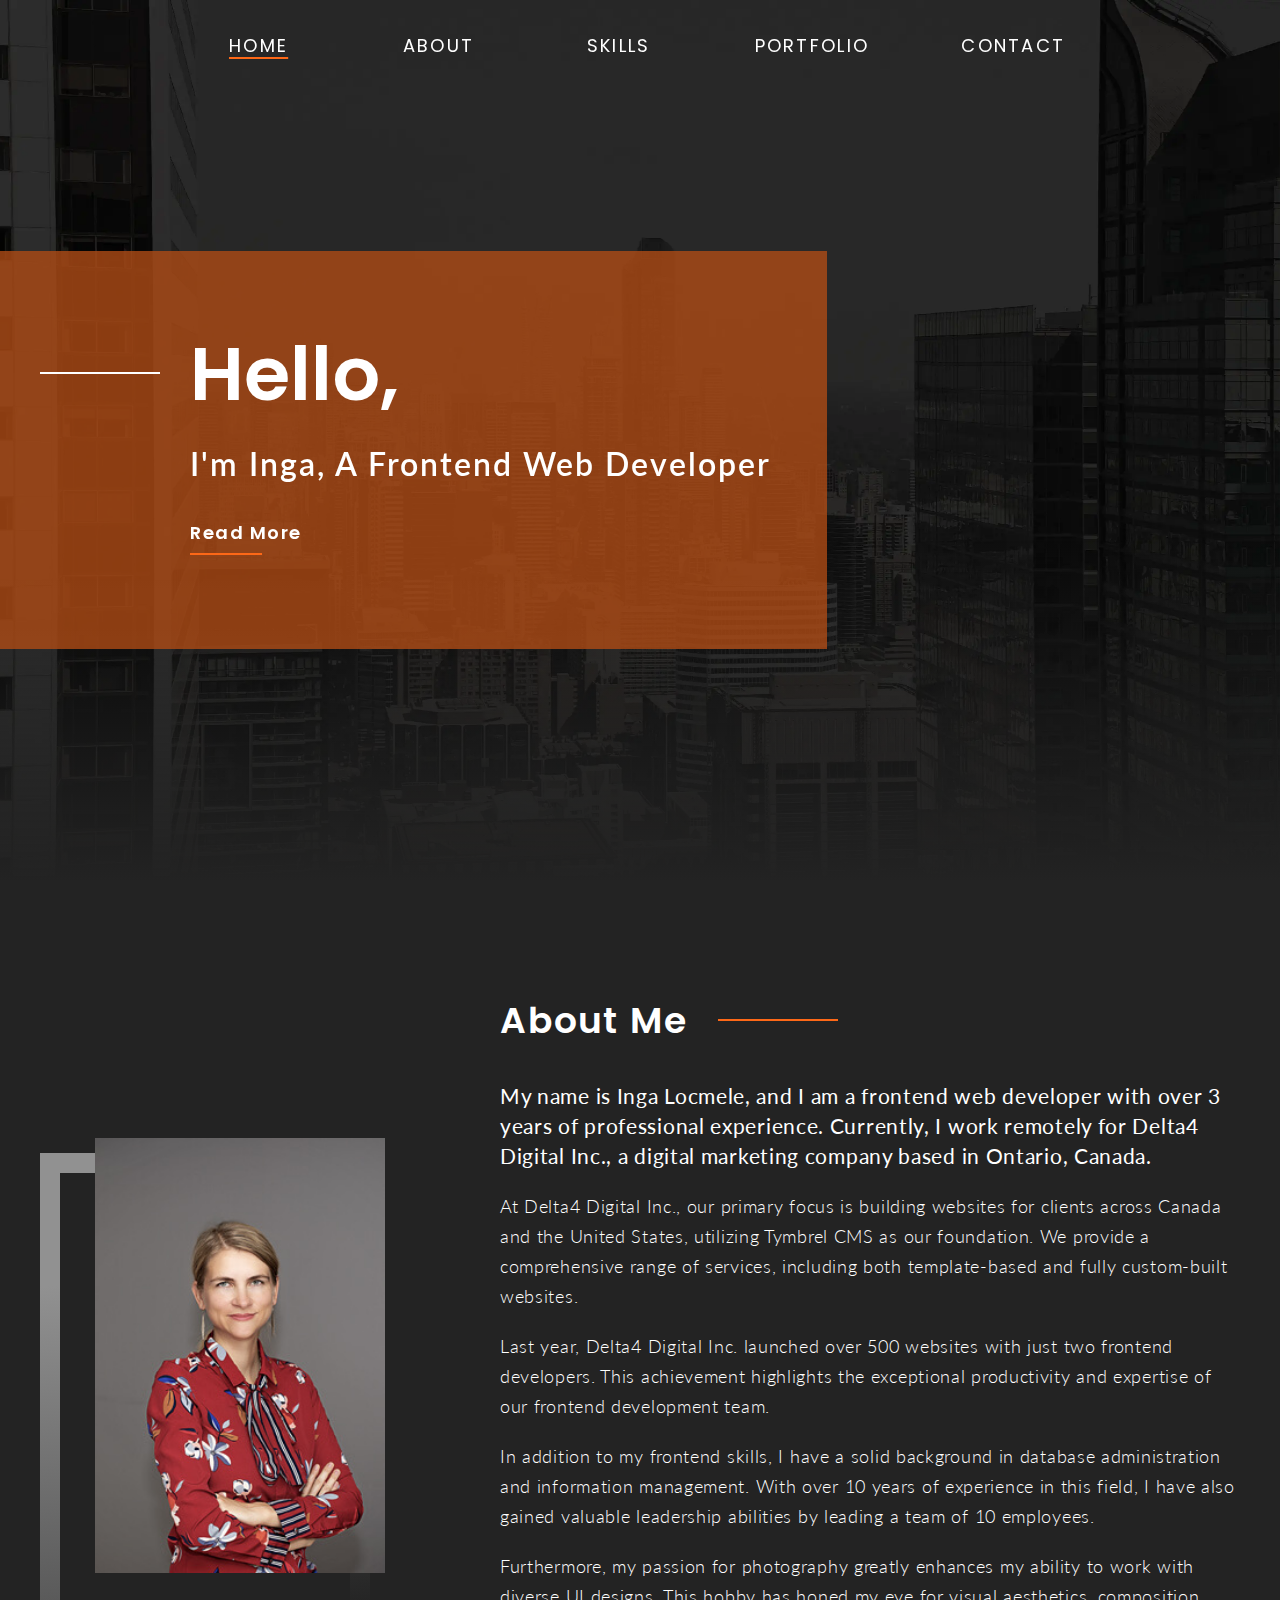
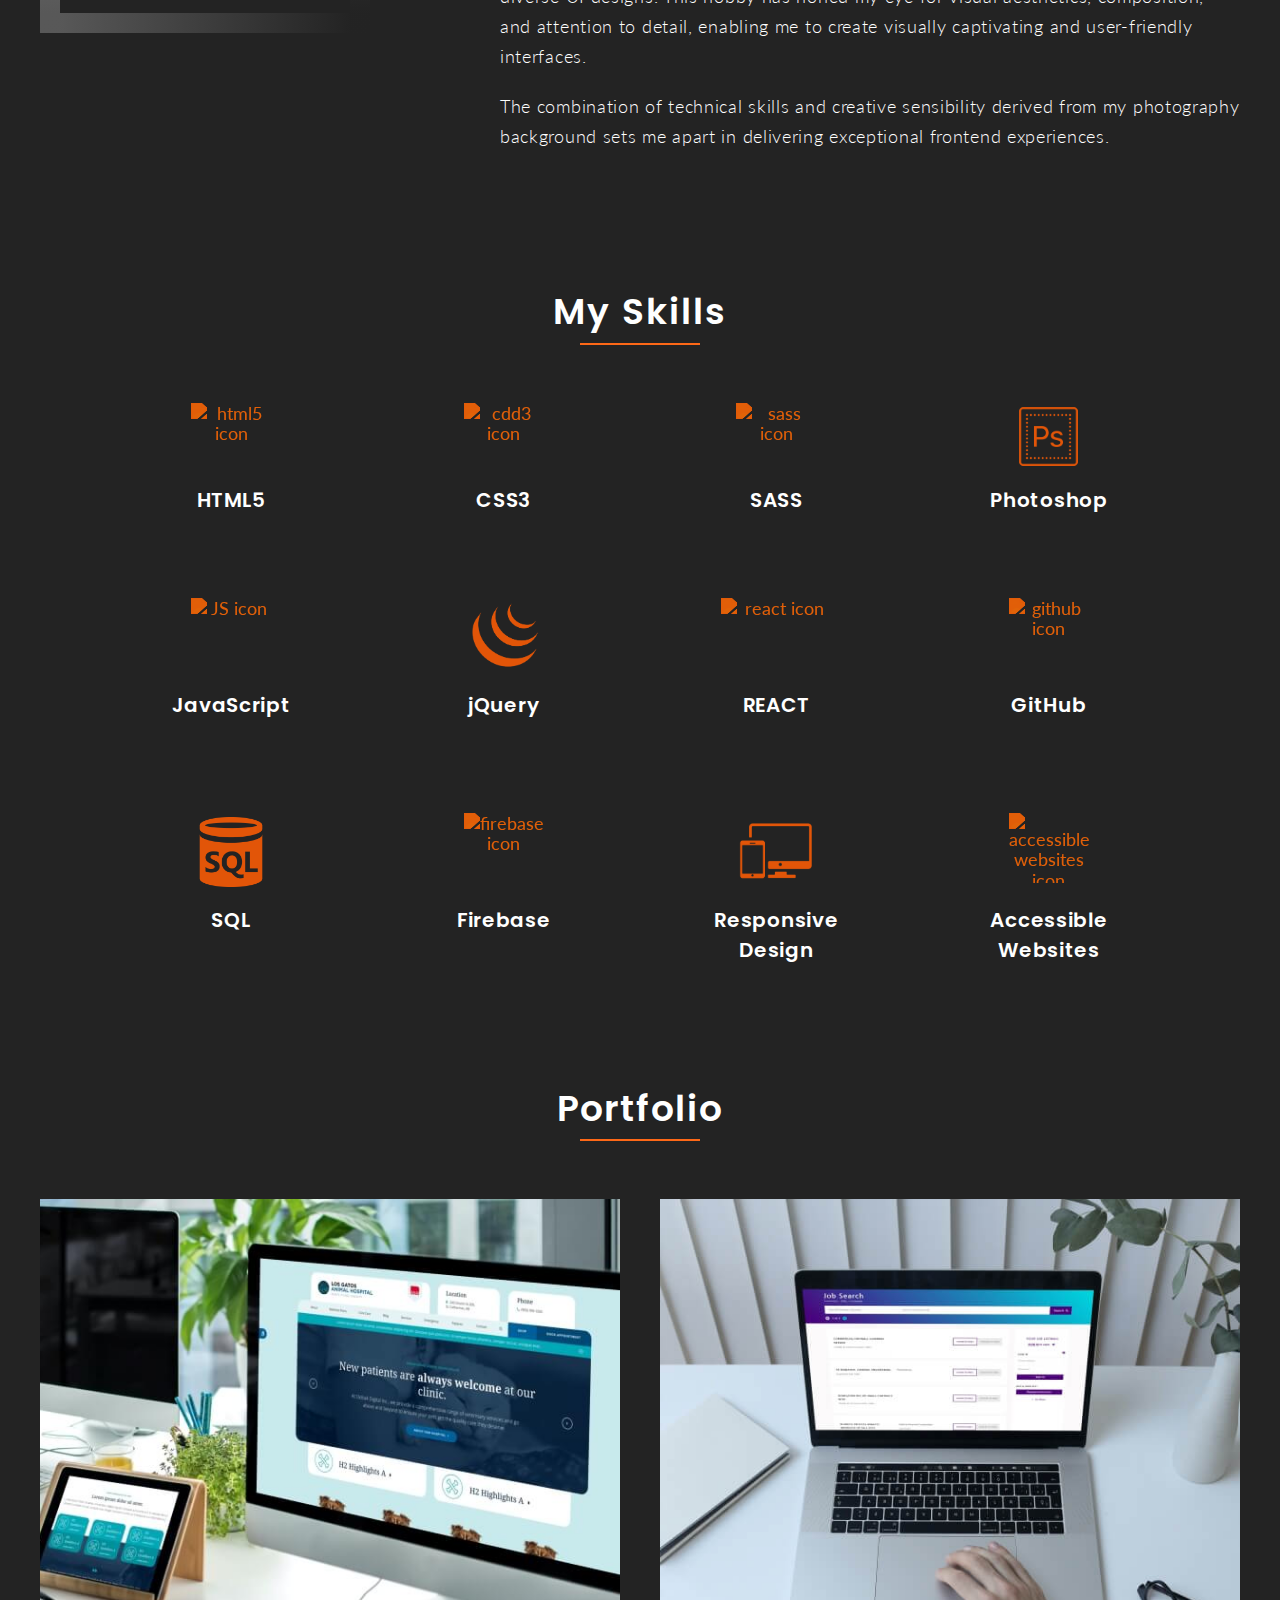
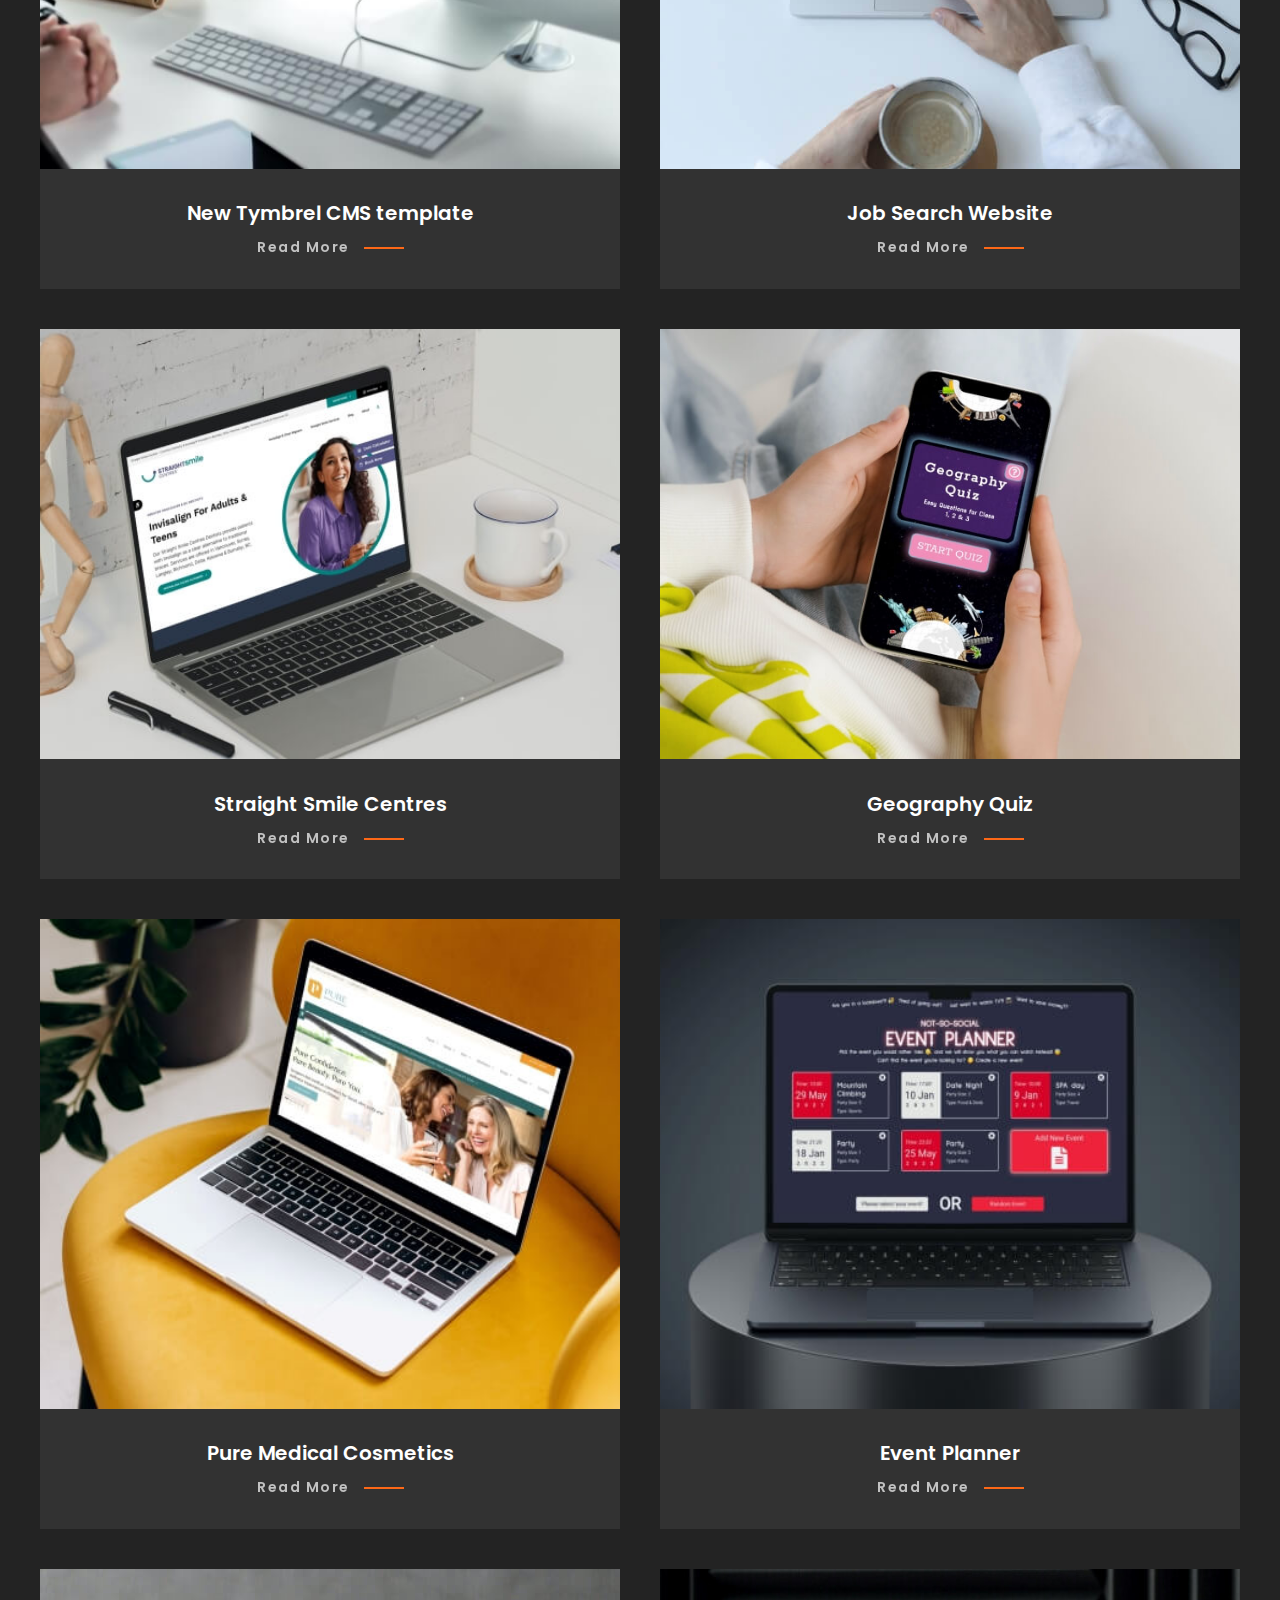
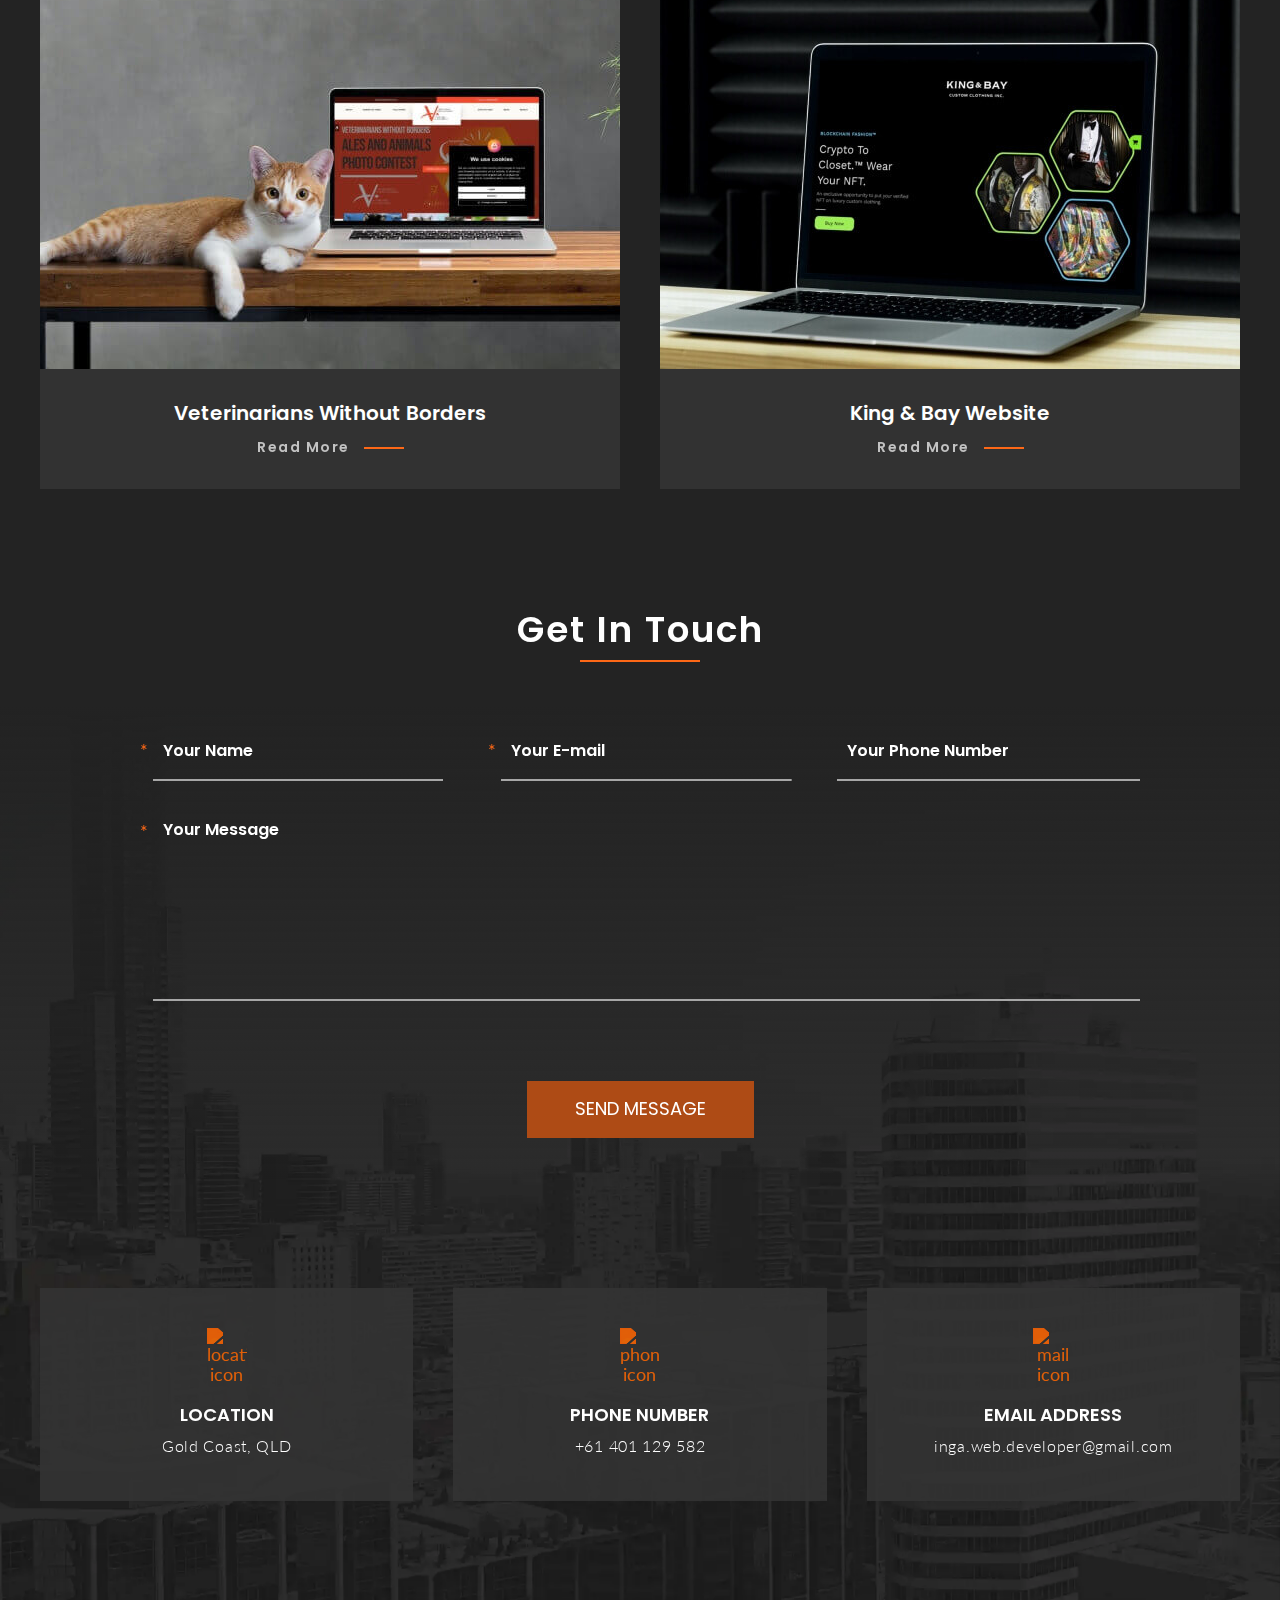
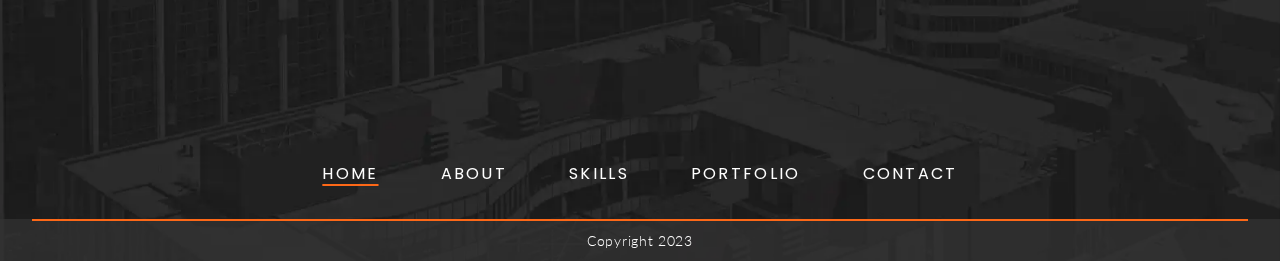
==== commit 24f3f6a3: "new webpage" ====
--- a/index.html
+++ b/index.html
@@ -19,12 +19,12 @@
         <nav class="wrapper headerMenuDrop">
             <!-- Mobile menu -->
             <ul class="mobileMenu">
-                <li>
+                <li tabindex="0">
                     <!-- Button for mobile menu only -->
-                    <a href="#" tabindex="0">
+                    <button href="#" tabindex="0">
                         <i class="fas fa-bars" aria-hidden="true"></i>
                         <span>menu</span>
-                    </a>
+                    </button>
                     <!-- Desktop menu -->
                     <ul class="mobileSubMenu">
                         <li>
